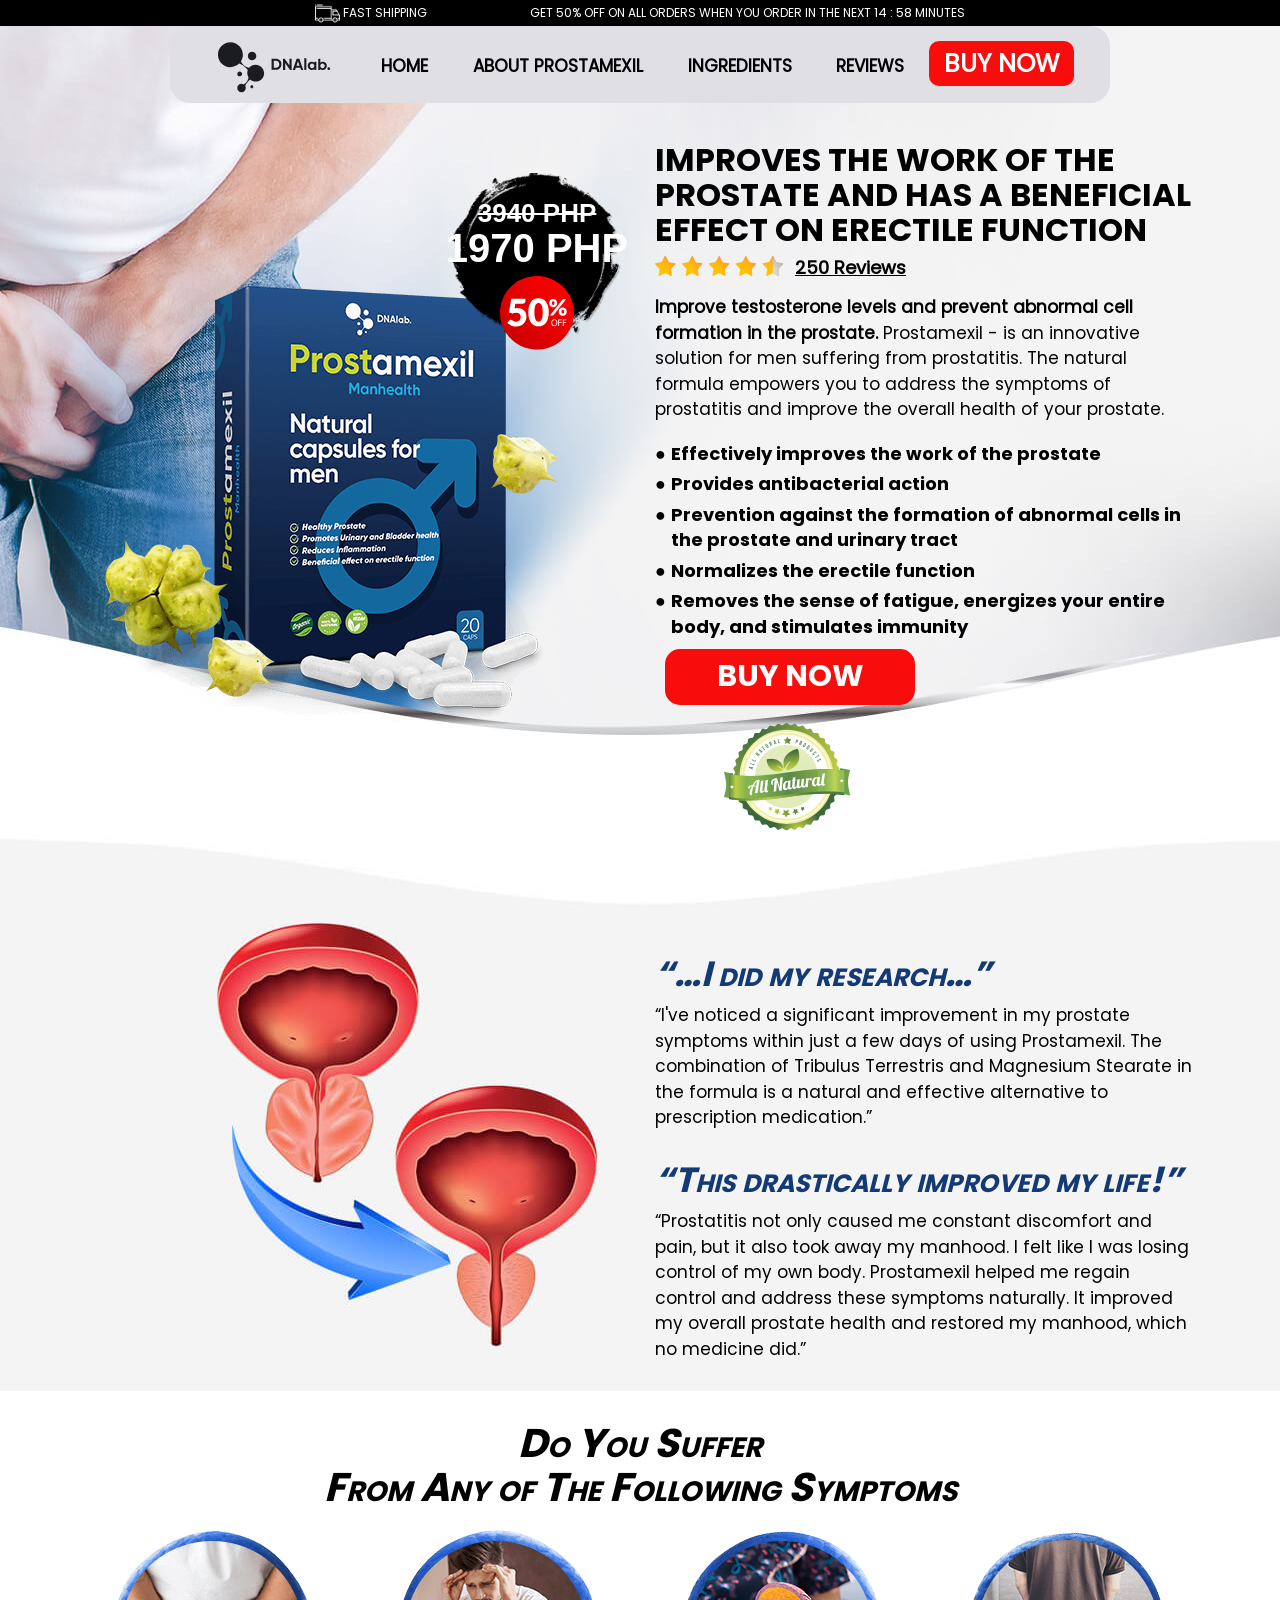
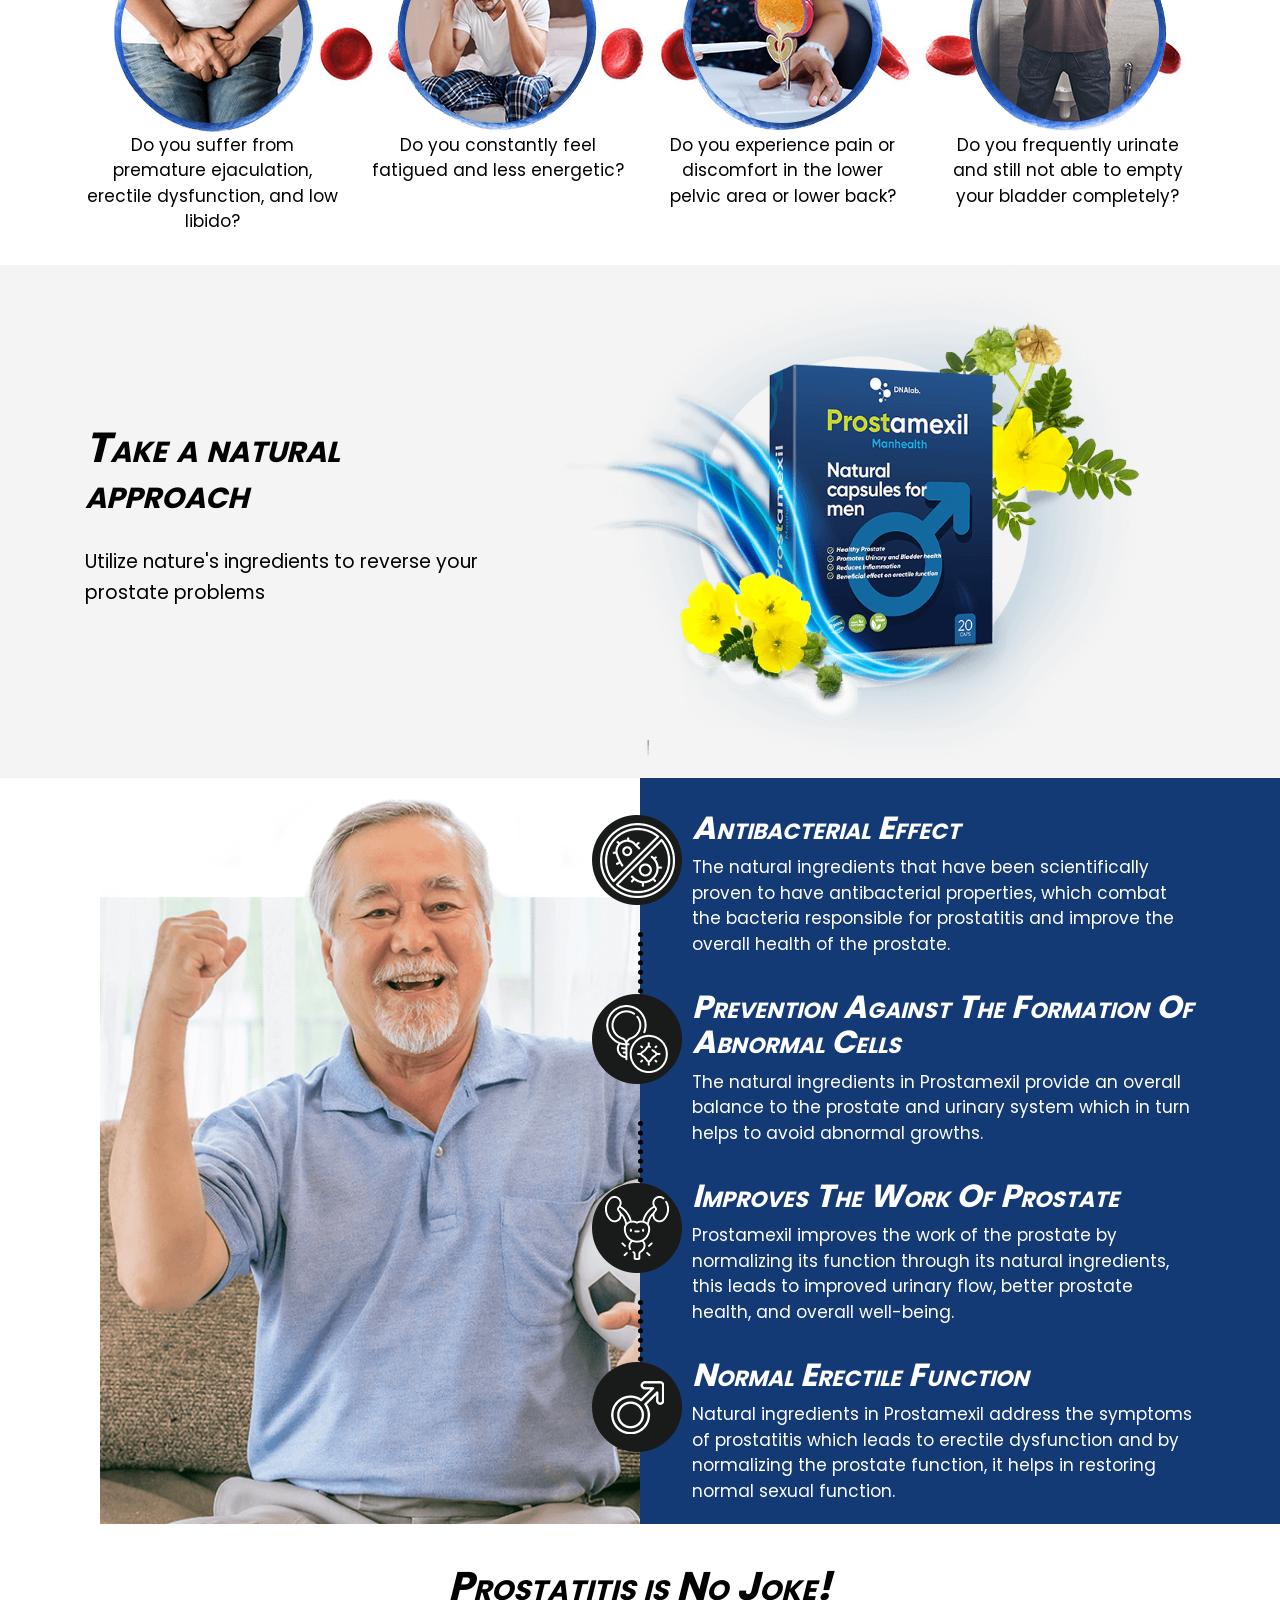
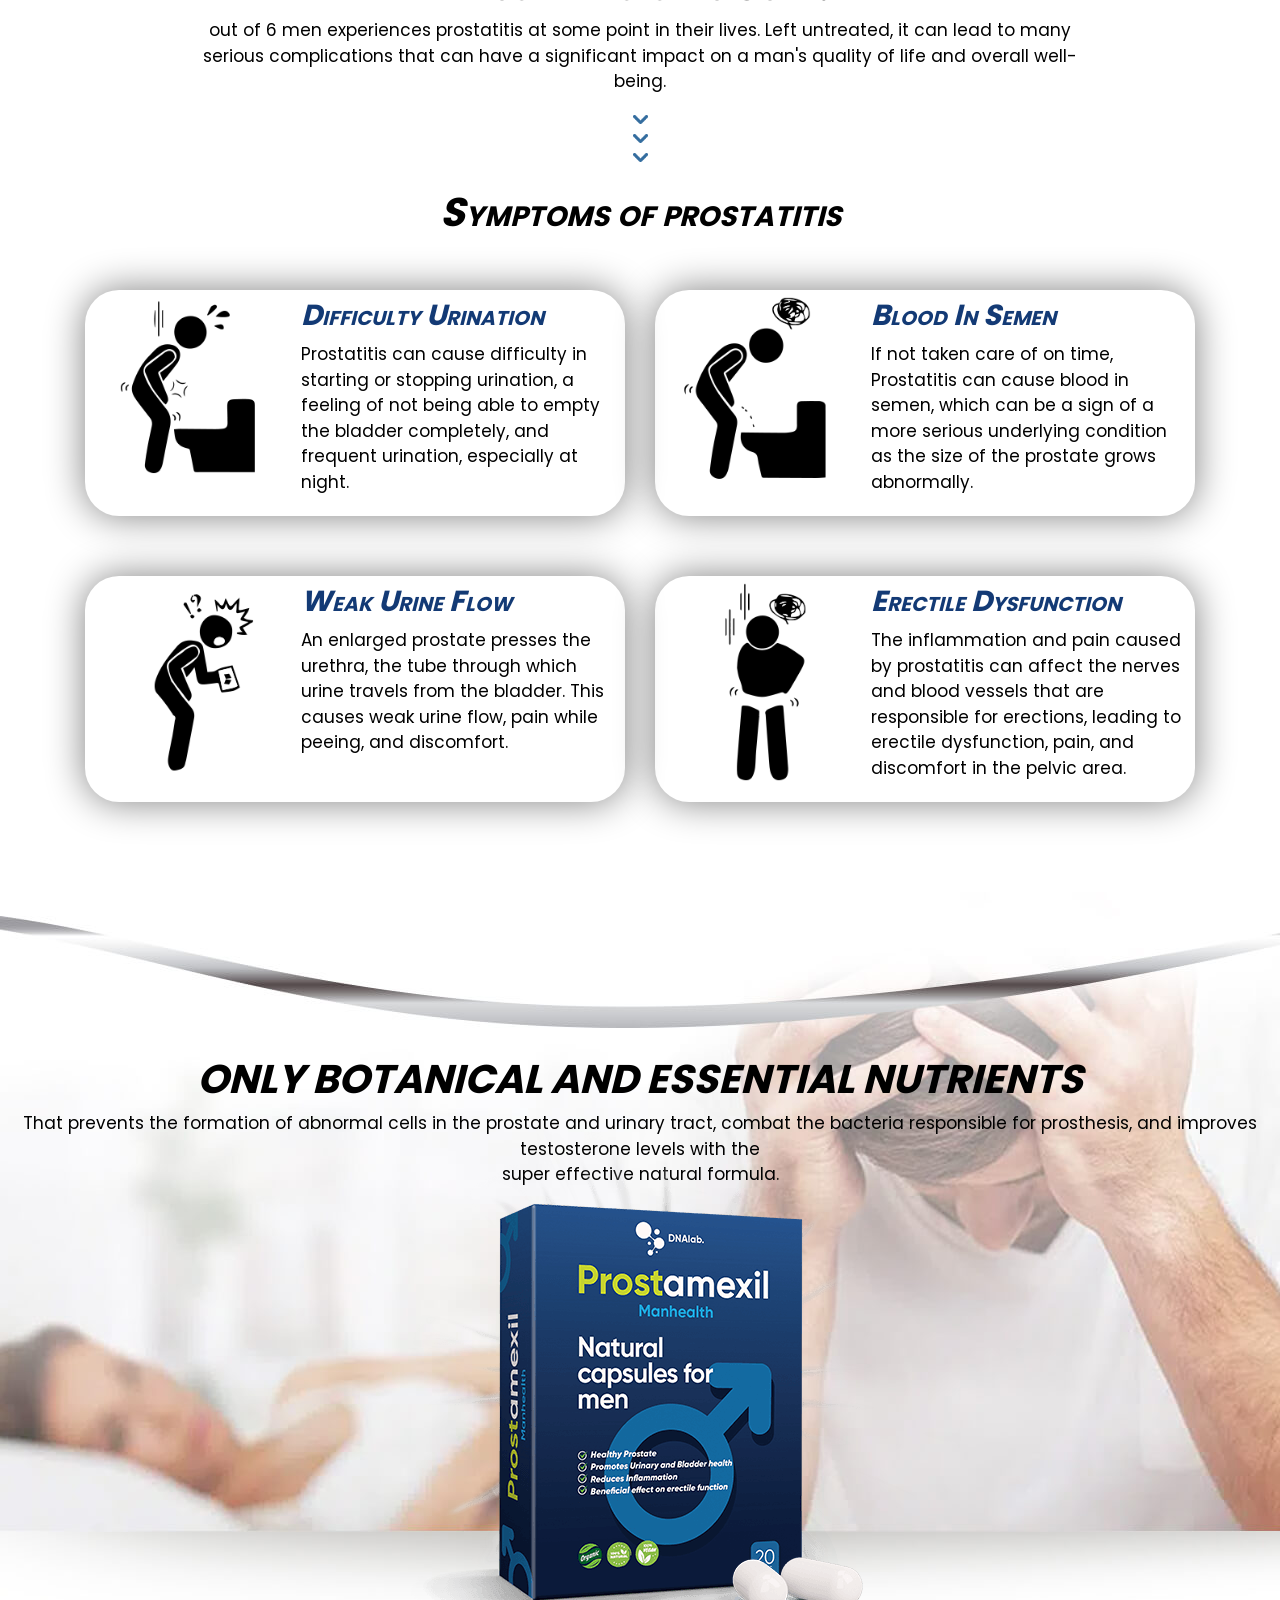
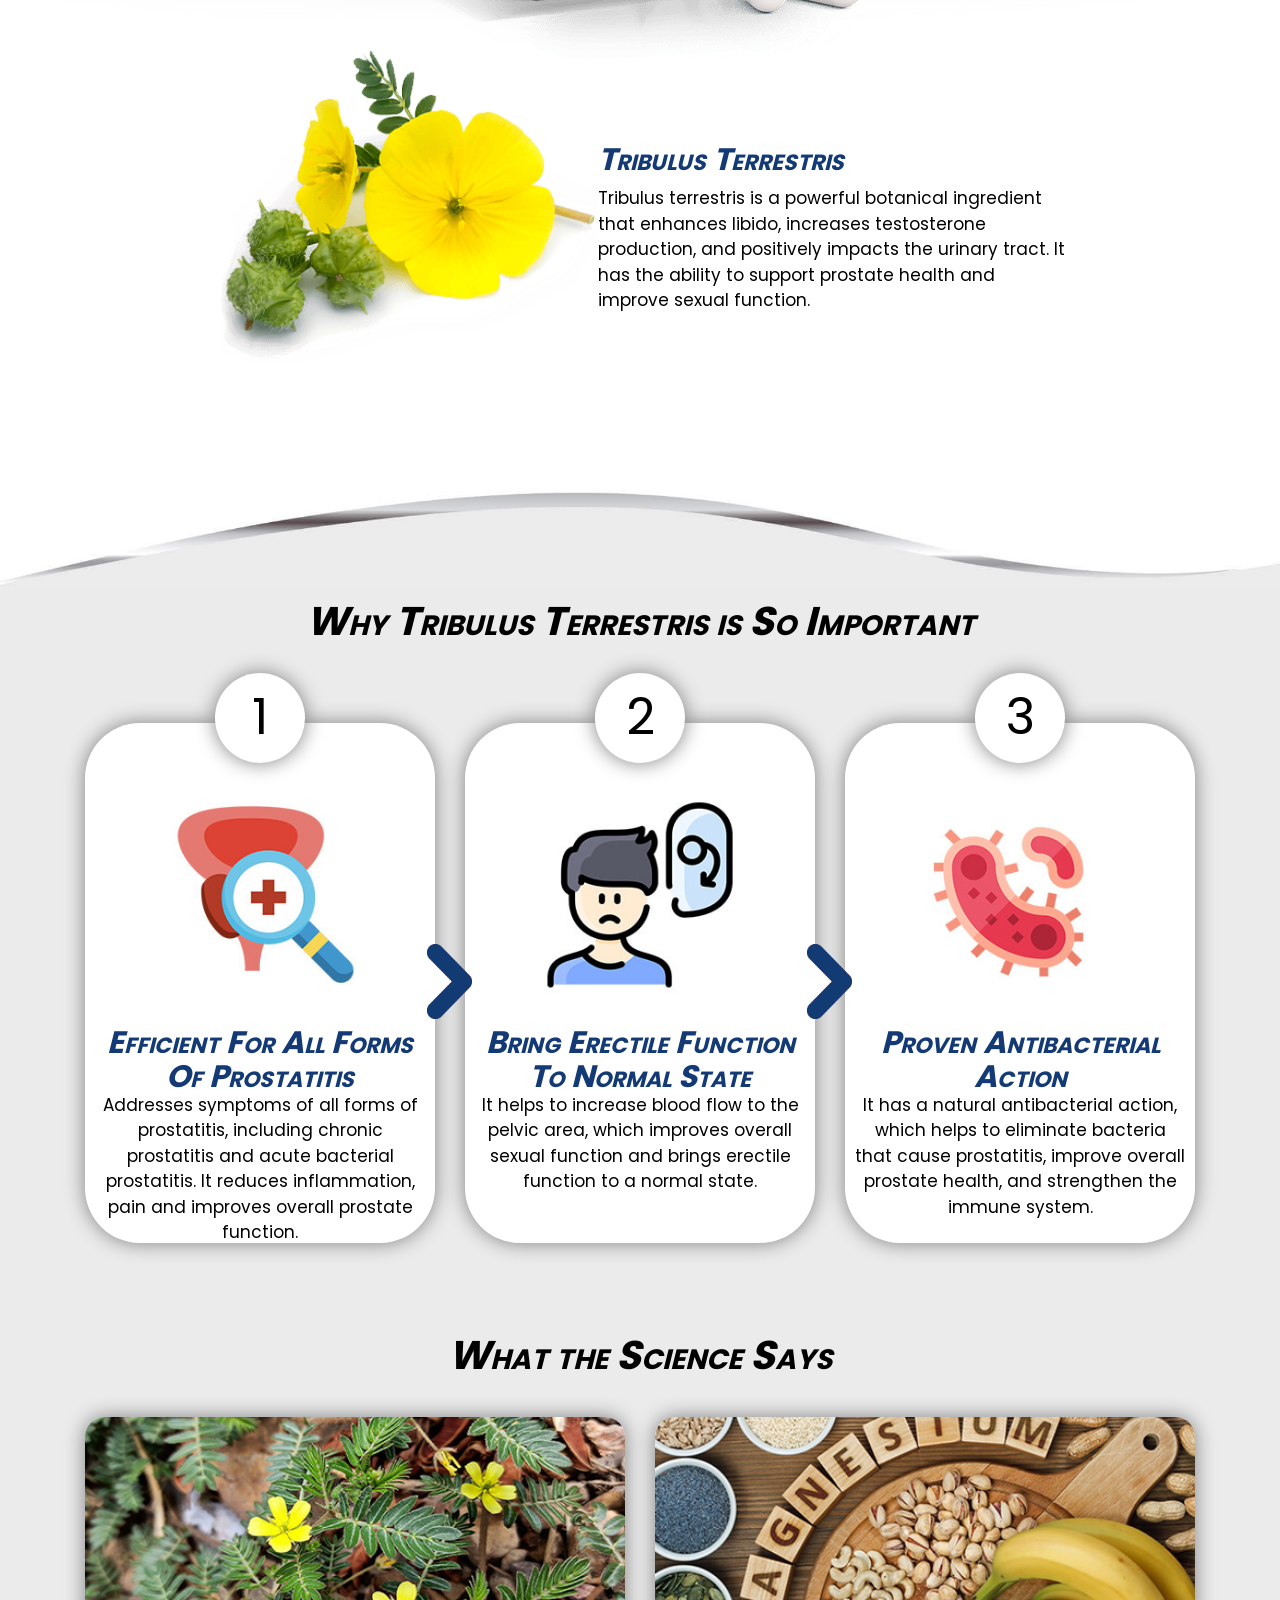
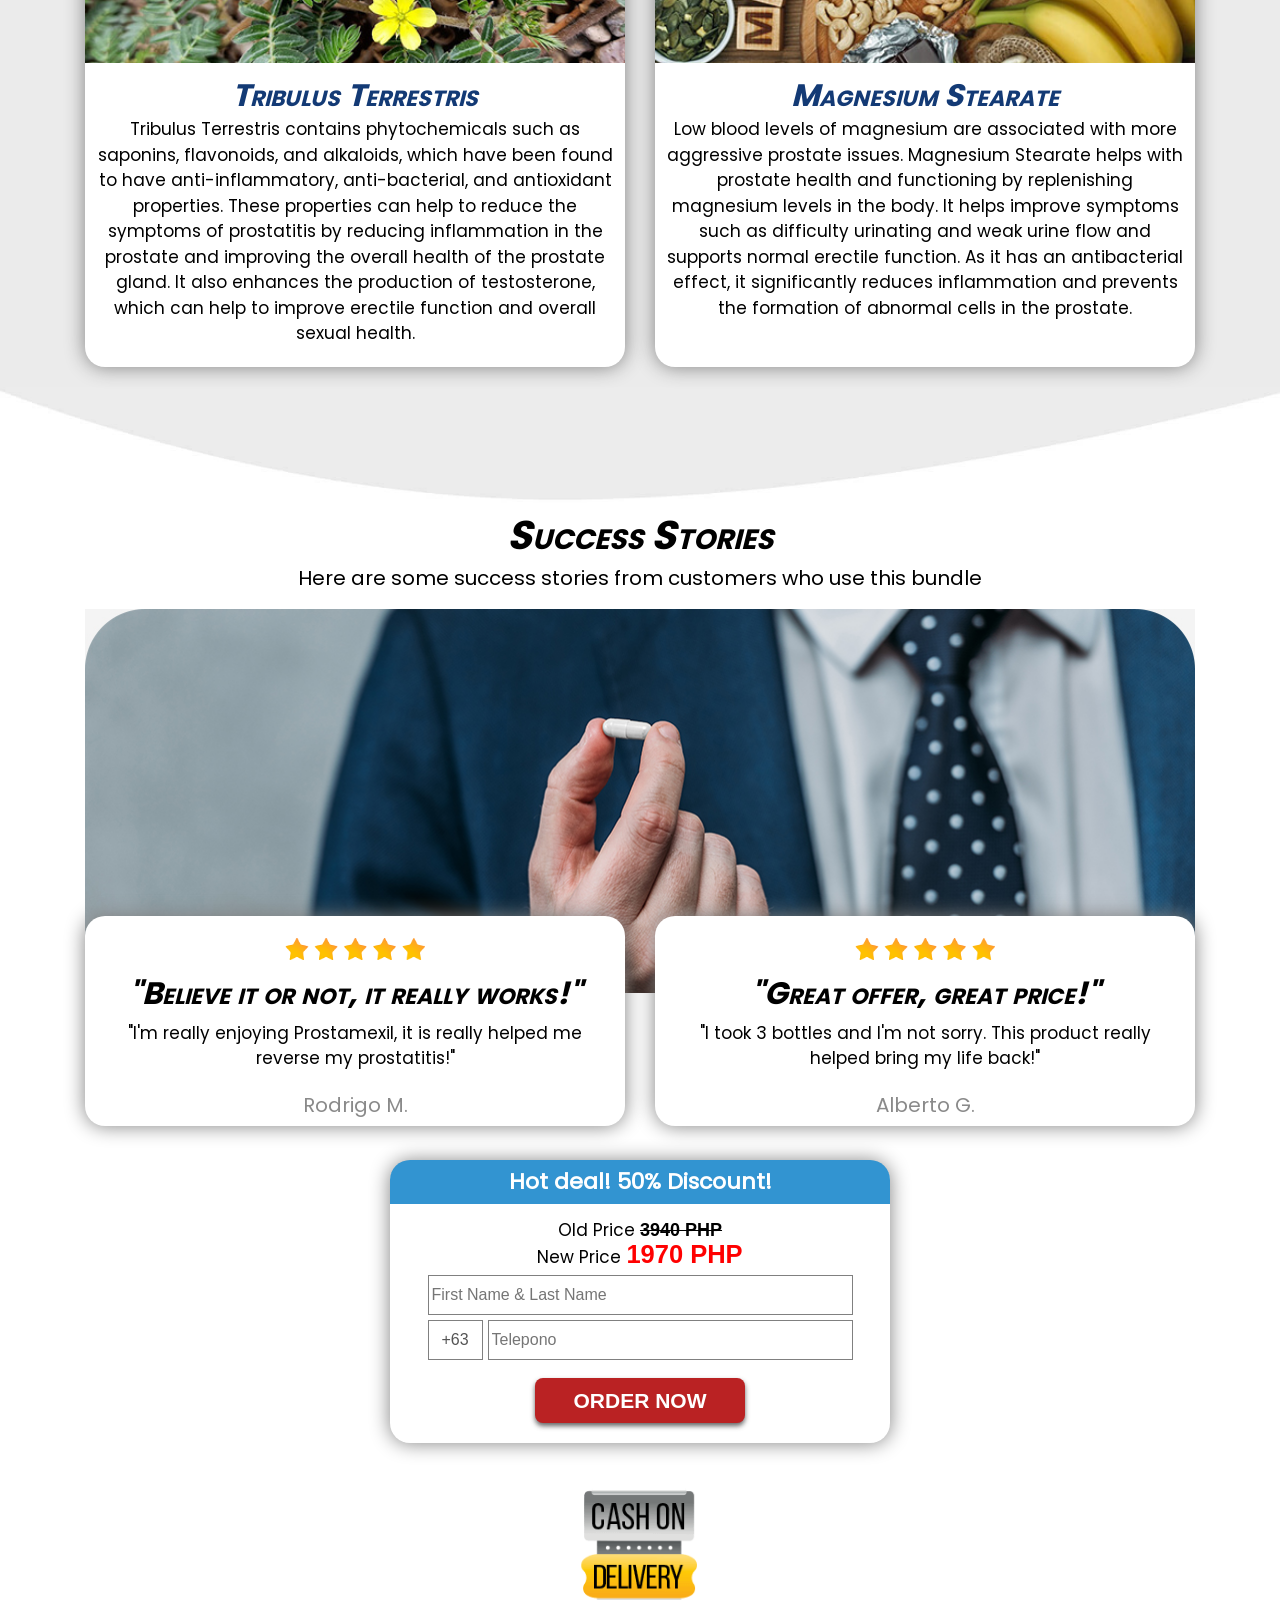
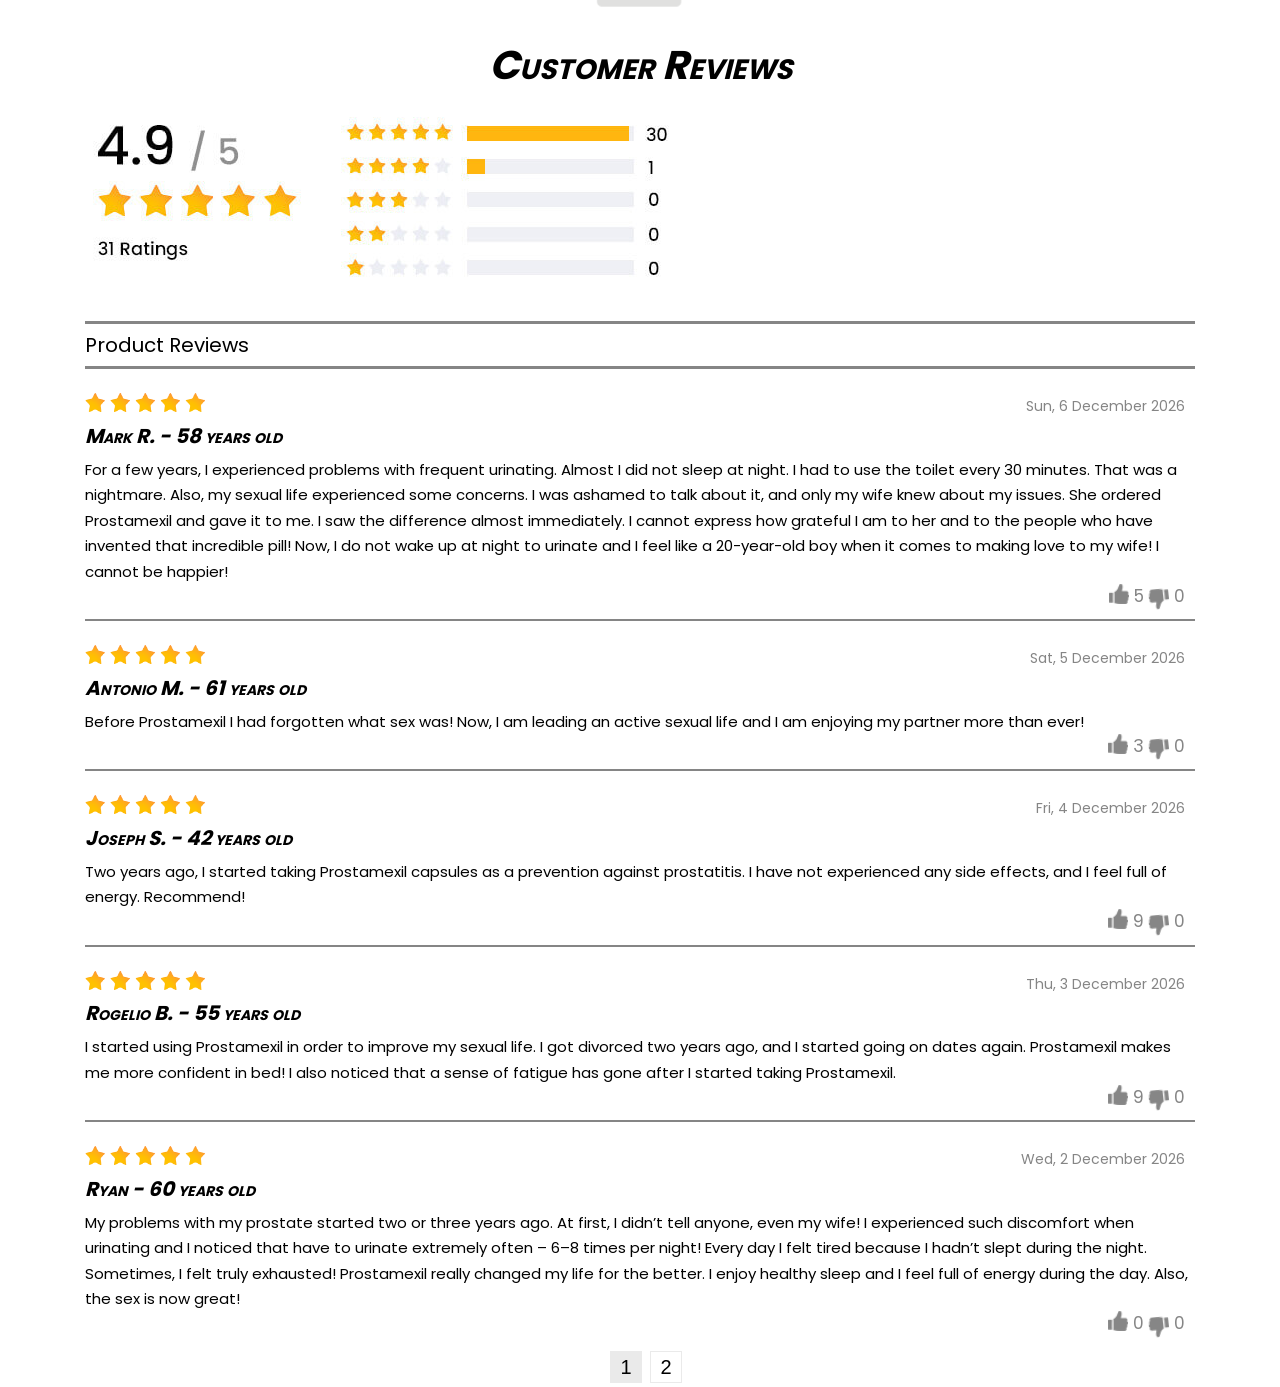
==== index.html @ 1377b262 "Initial commit - Prostamexil landing page" ====
<!DOCTYPE html>
<html lang="en">
	<head>
		<meta charset="UTF-8">
		<meta name="viewport" content="width=device-width, initial-scale=1.0">
		<meta http-equiv="X-UA-Compatible" content="ie=edge">
		<title>Prostamexil</title>
		<link rel="shortcut icon" type="image/x-icon" href="img/favicon.ico">
		<link href="css/bootstrap.css" rel="stylesheet">
		<link rel="stylesheet" href="css/font-awesome.css">
		<link rel="stylesheet" type="text/css" href="css/main.css">
		<script type="text/javascript">function dtime(e){var t=new Array("Sun","Mon","Tue","Wed","Thu","Fri","Sat"),r=new Array("January","February","March","April","May","June","July","August","September","October","November","December"),a=new Date;a.setDate(a.getDate()+e+1),document.write(t[a.getDay()]+", "+a.getDate()+" "+r[a.getMonth()]+" "+a.getFullYear())}</script>
		<link rel="stylesheet" type="text/css" href="css/slick.css">
		<link rel="stylesheet" type="text/css" href="css/style-form.css">
		<link rel="stylesheet" type="text/css" href="css/slick-theme.css">
		<style>.blockRedLine3103 div{color: #fff!important;}.al-cost, .al-cost-promo{white-space: nowrap;}</style>
	<script type="text/javascript" src="script_land.js" defer></script></head>
	<body>
		<section id="home" class="section_nav dnone">
			<div style="background:#000;position:relative;z-index:1">
				<div class="container-fluid container_shipping">
					<p class="p_s_nav"> <span style="margin-right:100px;color:#fff"> <img src="img/truck.png" width="25" alt=""> Fast shipping</span> get 50% off on all orders when you order in the next <span class="countdown_box">
							<span class="order-countdown-minutes" id="minutes3">14</span><span style="color:#fff"> :</span>
							<span class="order-countdown-seconds" id="seconds3">53</span>
						</span> minutes</p>
				</div>
			</div>
			<nav id="nav" class="container-fluid container_shipping nav">
				<a href="#home"> <img src="img/logo.svg" alt=""> </a>
				<a href="#home">home</a>
				<a href="#about">about Prostamexil</a>
				<a href="#ing">ingredients</a>
				<a href="#reviews">reviews</a>
				<a href="#order">buy now</a>
			</nav>
		</section>

		
		<section class="mobile_nav">
			<div class="shipping_s1 slider-active-6">
				<div class="">
					<div class="">
						<p><img src="img/icon1.png" alt="">Fast Shipping</p>
					</div>
				</div>
				<div class="">
					<div class="">
						<p><img src="img/icon3.png" alt="">Cash on Delivery</p>
					</div>
				</div>
			</div>
		</section>
		<nav style="background:#e0dfe4;z-index:25;position:sticky;left:0;top:50px;right:0" class="navbar d-block d-md-none" id="sticky-main-navbar">
			<div class="">
				<div style="display:flex;justify-content:space-between">
					<button style="margin-top:7px" onclick="mobbtn()" class="navbar-toggler sticky-button" data-target="" data-toggle="collapse" aria-controls="main-navbar" aria-expanded="false" aria-label="Toggle navigation">
						<i style="color:#cc5d6d" class="fa fa-bars"></i>
					</button>
					<a href="index.php"><img src="img/logo.svg" width="70" alt=""></a>
					<a class="btn blob" style="background:#f80d0c;color:#fff;font-size:25px;border-radius:10px;text-transform:capitalize;padding:5px 15px" href="#order">buy now</a>
				</div>
				<div class="collapse navbar-collapse" id="main-navbar">
					<ul class="navbar-nav ml-auto sticky-navbar">
						<li style="border-bottom:1px solid #747774;text-align:center;margin-top:20px" class="nav-item"><a onclick="mobbtn1()" style="" class="nav-link mob-nav-size" href="#homeM"><b>Home</b></a></li>
						<li style="border-bottom:1px solid #747774;text-align:center" class="nav-item"><a style="" onclick="mobbtn1()" class="nav-link mob-nav-size" href="#aboutM"><b>About Prostamexil</b></a></li>
						<li style="border-bottom:1px solid #747774;text-align:center" class="nav-item"><a style="" onclick="mobbtn1()" class="nav-link mob-nav-size" href="#ing"><b>Ingredients</b></a></li>
						<li style="border-bottom:1px solid #747774;text-align:center" class="nav-item"><a style="" onclick="mobbtn1()" class="nav-link mob-nav-size" href="#reviews"><b>Reviews</b></a></li>
					</ul>
				</div>
			</div>
		</nav>

		
		<section id="home" class="section__01">
			<div id="homeM" class="container">
				<div class="row">
					<div class="col-lg-6 pos_rel">
						<h2 class="mS1">Improves the work of the prostate and has a beneficial effect on erectile function</h2>
						<img class="prS1" src="img/2_03.png" alt="">
						<a class="btnS1 mS1" href="#order">buy now</a>
						<div class="mS1">
							<div class="boxS1Days">
								<img src="img/1-01.svg" alt="">
							</div>
						</div>
						<div class="boxS1">
							<div class="">
								<img src="img/2_06.png" alt="" width="100%">
								<p class="old al-cost-promo">€</p>
								<p class="new al-cost">€</p>
								<img class="off" src="img/50off-01.svg" alt="">
							</div>
						</div>
					</div>
					<div class="col-lg-6">
						<h2 class="dS1">Improves the work of the prostate and has a beneficial effect on erectile function</h2>
						<h5><img src="img/zvezdichki-01.svg" alt=""> <span>250 Reviews</span> </h5>
						<p class="s1_p"><b>Improve testosterone levels and prevent abnormal cell formation in the prostate.</b> Prostamexil - is an innovative solution for men suffering from prostatitis. The natural formula empowers you to address the symptoms of prostatitis and improve the overall health of your prostate.</p>
						<p class="bold"><span>●</span>Effectively improves the work of the prostate</p>
						<p class="bold"><span>●</span>Provides antibacterial action</p>
						<p class="bold"><span>●</span>Prevention against the formation of abnormal cells in the prostate and urinary tract</p>
						<p class="bold"><span>●</span>Normalizes the erectile function</p>
						<p class="bold"><span>●</span>Removes the sense of fatigue, energizes your entire body, and stimulates immunity</p>
						<a class="btnS1 dS1" href="#order">buy now</a>
						<div class="boxS1Days dS1">
							<img src="img/1-01.svg" alt="">
						</div>
					</div>
				</div>
			</div>
		</section>
		<section class="section__02">
			<div class="container">
				<div class="row">
					<div class="col-md-6">
					</div>
					<div class="col-md-6">
						<div class="box_s1">
							<h2>“…I did my research…”</h2>
							<p>“I've noticed a significant improvement in my prostate symptoms within just a few days of using Prostamexil. The combination of Tribulus Terrestris and Magnesium Stearate in the formula is a natural and effective alternative to prescription medication.” </p>
						</div>
						<div id="aboutM" class="box_s1">
							<h2>“This drastically improved my life!”</h2>
							<p>“Prostatitis not only caused me constant discomfort and pain, but it also took away my manhood. I felt like I was losing control of my own body. Prostamexil helped me regain control and address these symptoms naturally. It improved my overall prostate health and restored my manhood, which no medicine did.” </p>
						</div>
					</div>
				</div>
			</div>
		</section>
		<section id="about" class="section__03">
			<h2 class="title titleS3">Do You Suffer<span>From Any of The Following Symptoms</span> </h2>
			<div class="container">
				<div class="row">
					<div class="col-6 col-lg-3 center">
						<img src="img/2_15.png" alt="">
						<p>Do you suffer from premature ejaculation, erectile dysfunction, and low libido?</p>
					</div>
					<div class="col-6 col-lg-3 center">
						<img src="img/2_17.png" alt="">
						<p>Do you constantly feel fatigued and less energetic?</p>
					</div>
					<div class="col-6 col-lg-3 center">
						<img src="img/2_19.png" alt="">
						<p>Do you experience pain or discomfort in the lower pelvic area or lower back?</p>
					</div>
					<div class="col-6 col-lg-3 center">
						<img src="img/2_21.png" alt="">
						<p>Do you frequently urinate and still not able to empty your bladder completely?</p>
					</div>
				</div>
			</div>
		</section>
		<section class="section__04">
			<div class="container">
				<div class="row">
					<div class="col-lg-5">
						<div class="boxs4">
							<h2>Take a natural <span>approach</span></h2>
							<p>Utilize nature's ingredients to reverse your prostate problems</p>
						</div>
					</div>
					<div class="col-lg-7 pos_rel">
						<img src="img/09.png" alt="">
					</div>
				</div>
			</div>
		</section>
		<section class="section__05">
			<img class="imgS5 mS5" src="img/16.png" alt="">
			<div class="container containerS5">
				<div class="row">
					<div class="col-xl-6">
						<img class="imgS5 dS5" src="img/16.png" alt="">
					</div>
					<div class="col-xl-6">
						<div class="boxS5">
							<img src="img/20.png" alt="">
							<h2>Antibacterial Effect</h2>
							<p>The natural ingredients that have been scientifically proven to have antibacterial properties, which combat the bacteria responsible for prostatitis and improve the overall health of the prostate.</p>
							<hr class="hr_abs" size="10">
						</div>
						<div class="boxS5">
							<img src="img/23.png" alt="">
							<h2>Prevention Against The Formation Of Abnormal Cells</h2>
							<p>The natural ingredients in Prostamexil provide an overall balance to the prostate and urinary system which in turn helps to avoid abnormal growths.</p>
							<hr class="hr_abs" size="10">
						</div>
						<div class="boxS5">
							<img src="img/25.png" alt="">
							<h2>Improves The Work Of Prostate</h2>
							<p>Prostamexil improves the work of the prostate by normalizing its function through its natural ingredients, this leads to improved urinary flow, better prostate health, and overall well-being.</p>
							<hr class="hr_abs" size="10">
						</div>
						<div class="boxS5">
							<img src="img/27.png" alt="">
							<h2>Normal Erectile Function</h2>
							<p>Natural ingredients in Prostamexil address the symptoms of prostatitis which leads to erectile dysfunction and by normalizing the prostate function, it helps in restoring normal sexual function.</p>
						</div>
					</div>
				</div>
			</div>
		</section>
		<section class="section__06">
			<h2 class="title">Prostatitis is No Joke!</h2>
			<p> out of 6 men experiences prostatitis at some point in their lives. Left untreated, it can lead to many serious complications that can have a significant impact on a man's quality of life and overall well-being.</p>
			<div class="blood-sugar-diabetes-chevrons">
				<img src="img/blood-sugar-chevron-down.png" alt="">
				<img src="img/blood-sugar-chevron-down.png" alt="">
				<img src="img/blood-sugar-chevron-down.png" alt="">
			</div>
		</section>
		<section class="section__07">
			<h2 class="title titleS7">Symptoms of prostatitis</h2>
			<div class="container">
				<div class="row">
					<div class="col-xl-6">
						<div class="boxS7">
							<img src="img/31.png" alt="">
							<h2>Difficulty Urination</h2>
							<p>Prostatitis can cause difficulty in starting or stopping urination, a feeling of not being able to empty the bladder completely, and frequent urination, especially at night.</p>
						</div>
						<div class="boxS7">
							<img src="img/38.png" alt="">
							<h2>Weak Urine Flow</h2>
							<p>An enlarged prostate presses the urethra, the tube through which urine travels from the bladder. This causes weak urine flow, pain while peeing, and discomfort.</p>
						</div>
					</div>
					<div class="col-xl-6">
						<div class="boxS7 boxS7M">
							<img src="img/34.png" alt="">
							<h2>Blood In Semen</h2>
							<p>If not taken care of on time, Prostatitis can cause blood in semen, which can be a sign of a more serious underlying condition as the size of the prostate grows abnormally.</p>
						</div>
						<div class="boxS7">
							<img src="img/40.png" alt="">
							<h2>Erectile Dysfunction</h2>
							<p>The inflammation and pain caused by prostatitis can affect the nerves and blood vessels that are responsible for erections, leading to erectile dysfunction, pain, and discomfort in the pelvic area.</p>
						</div>
					</div>
				</div>
			</div>
		</section>
		<section class="section__09">
			<h2 class="title">ONLY BOTANICAL AND ESSENTIAL NUTRIENTS</h2>
			<p>That prevents the formation of abnormal cells in the prostate and urinary tract, combat the bacteria responsible for prosthesis, and improves testosterone levels with the <span>super effective natural formula.</span></p>
			<img src="img/2_28.png" alt="">
		</section>
		<section id="ing" class="section__10">
			<div class="container">
				<div class="boxS101">
					<div>
						<img src="img/50.png" alt="">
					</div>
					<div>
						<h2>Tribulus Terrestris</h2>
						<p>Tribulus terrestris is a powerful botanical ingredient that enhances libido, increases testosterone production, and positively impacts the urinary tract. It has the ability to support prostate health and improve sexual function.</p>
					</div>
				</div>
			</div>
		</section>
		<section class="section__11">
			<img class="s11Bg" src="img/72.jpg" alt="">
			<h2 class="title">Why Tribulus Terrestris is So Important</h2>
			<div class="container">
				<div class="row">
					<div class="col-md-4 center">
						<img class="angleS11 dS11" src="img/67.png" alt="">
						<div class="boxS11">
							<h4>1</h4>
							<img class="picS11" src="img/2_32.jpg" alt="">
							<h5>Efficient For All Forms Of Prostatitis</h5>
							<p>Addresses symptoms of all forms of prostatitis, including chronic prostatitis and acute bacterial prostatitis. It reduces inflammation, pain and improves overall prostate function.</p>
							<img class="angleS11 mS11" src="img/67.png" alt="">
						</div>
					</div>
					<div class="col-md-4 center">
						<img class="angleS11 dS11" src="img/67.png" alt="">
						<div class="boxS11">
							<h4>2</h4>
							<img class="picS11" src="img/2_34.jpg" alt="">
							<h5>Bring Erectile Function To Normal State</h5>
							<p>It helps to increase blood flow to the pelvic area, which improves overall sexual function and brings erectile function to a normal state.</p>
							<img class="angleS11 mS11" src="img/67.png" alt="">
						</div>
					</div>
					<div class="col-md-4 center">
						<div class="boxS11">
							<h4>3</h4>
							<img class="picS11" src="img/2_36.jpg" alt="">
							<h5>Proven Antibacterial Action</h5>
							<p>It has a natural antibacterial action, which helps to eliminate bacteria that cause prostatitis, improve overall prostate health, and strengthen the immune system.</p>
						</div>
					</div>
				</div>
			</div>
		</section>
		<section class="section__12">
			<h2 class="title">What the Science Says</h2>
			<div class="container">
				<div class="row">
					<div class="col-md-6 center">
						<div class="boxS12">
							<img src="img/2_44.jpg" alt="">
							<h5>Tribulus Terrestris</h5>
							<p>Tribulus Terrestris contains phytochemicals such as saponins, flavonoids, and alkaloids, which have been found to have anti-inflammatory, anti-bacterial, and antioxidant properties. These properties can help to reduce the symptoms of prostatitis by reducing inflammation in the prostate and improving the overall health of the prostate gland. It also enhances the production of testosterone, which can help to improve erectile function and overall sexual health.</p>
						</div>
					</div>
					<div class="col-md-6 center">
						<div class="boxS12">
							<img src="img/2_42.jpg" alt="">
							<h5>Magnesium Stearate</h5>
							<p>Low blood levels of magnesium are associated with more aggressive prostate issues. Magnesium Stearate helps with prostate health and functioning by replenishing magnesium levels in the body. It helps improve symptoms such as difficulty urinating and weak urine flow and supports normal erectile function. As it has an antibacterial effect, it significantly reduces inflammation and prevents the formation of abnormal cells in the prostate.</p>
						</div>
					</div>
				</div>
			</div>
			<img class="s12Bg" src="img/74.jpg" alt="">
		</section>
		<section id="reviews" class="section__13">
			<h2 class="title">Success Stories</h2>
			<h5>Here are some success stories from customers who use this bundle</h5>
			<div class="container">
				<div class="imgS13">
					<img src="img/77.jpg" alt="">
				</div>
				<div class="row">
					<div class="col-lg-6">
						<div class="boxS13">
							<img src="img/88.png" alt="">
							<h2>"Believe it or not, it really works!"</h2>
							<p>"I'm really enjoying Prostamexil, it is really helped me reverse my prostatitis!"</p>
							<h5>Rodrigo M.</h5>
						</div>
					</div>
					<div id="order" class="col-lg-6">
						<div class="boxS13">
							<img src="img/88.png" alt="">
							<h2>"Great offer, great price!"</h2>
							<p>"I took 3 bottles and I'm not sorry. This product really helped bring my life back!"</p>
							<h5 id="">Alberto G.</h5>
						</div>
					</div>
				</div>
			</div>
		</section>
		<section class="form_center try-btn">
			<div class="container-fluid">
				<dir class="row">
					<div class="col-12">
						<div class="box section_11 box center">
							<div class="formBox">
								<h4 class="red bg_hot">Hot deal! 50% Discount!</h4>
								<div class="prices">
									<p> Old Price <span class="red al-cost-promo">€</span></p>
									<p> New Price <span class="green al-cost">€</span></p>
								</div>
								<form name="form-index" id="form-index2" class="orderform al-form" action="/land/order" method="POST">
									<select class="al-country" name="country" style="display:none"></select>
									<div class="input-wrapper">
										<input type="text" name="name" placeholder="First Name &amp; Last Name" required="true">
									</div>
									<div class="phone-code">
										<input type="text" name="areacode" value="+63" disabled="disabled">
										<div class="input-wrapper">
											<input type="tel" name="phone" id="phone" placeholder="Telepono" required>
											<label for="phone"></label>
										</div>
									</div>
									<button type="submit">order now</button>
								</form>
							</div>
						</div>
					</div>
				</dir>
			</div>
		</section>
		<div class="shipping">
			<img src="img/872.png" alt="">
		</div>
		<section id="top" class="section__reviews">
			<h2 class="title">Customer Reviews</h2>
			<div class="container">
				<img class="rangD" src="img/rank_03.jpg" alt="">
				<img class="rangM" src="img/mob_02.jpg" alt="">
				<h5 class="titleReviews">Product Reviews</h5>
				<div class="slider-active-5 slider">
					<div>
						<div>
							<div class="boxReviews">
								<p class="dateReview">
									<script>dtime(-1)</script>
								</p>
								<p class="starsReview"><img src="img/88.png" alt=""></p>
								<h4>Mark R. - 58 years old</h4>
								<p class="boxReviewsPadding">For a few years, I experienced problems with frequent urinating. Almost I did not sleep at night. I had to use the toilet every 30 minutes. That was a nightmare. Also, my sexual life experienced some concerns. I was ashamed to talk about it, and only my wife knew about my issues. She ordered Prostamexil and gave it to me. I saw the difference almost immediately. I cannot express how grateful I am to her and to the people who have invented that incredible pill! Now, I do not wake up at night to urinate and I feel like a 20-year-old boy when it comes to making love to my wife! I cannot be happier!</p>
								<div class="boxVote">
									<p><img src="img/93.png" alt=""><span> 5</span><img style="transform:rotate(174deg);margin-top:11px" src="img/93.png" alt=""><span> 0</span></p>
								</div>
							</div>
							<div class="boxReviews">
								<p class="dateReview">
									<script>dtime(-2)</script>
								</p>
								<p class="starsReview"><img src="img/88.png" alt=""></p>
								<h4>Antonio M. - 61 years old</h4>
								<p class="boxReviewsPadding">Before Prostamexil I had forgotten what sex was! Now, I am leading an active sexual life and I am enjoying my partner more than ever!</p>
								<div class="boxVote">
									<p><img src="img/93.png" alt=""><span> 3</span><img style="transform:rotate(174deg);margin-top:11px" src="img/93.png" alt=""><span> 0</span></p>
								</div>
							</div>
							<div class="boxReviews">
								<p class="dateReview">
									<script>dtime(-3)</script>
								</p>
								<p class="starsReview"><img src="img/88.png" alt=""></p>
								<h4>Joseph S. - 42 years old</h4>
								<p class="boxReviewsPadding">Two years ago, I started taking Prostamexil capsules as a prevention against prostatitis. I have not experienced any side effects, and I feel full of energy. Recommend!</p>
								<div class="boxVote">
									<p><img src="img/93.png" alt=""><span> 9</span><img style="transform:rotate(174deg);margin-top:11px" src="img/93.png" alt=""><span> 0</span></p>
								</div>
							</div>
							<div class="boxReviews">
								<p class="dateReview">
									<script>dtime(-4)</script>
								</p>
								<p class="starsReview"><img src="img/88.png" alt=""></p>
								<h4>Rogelio B. - 55 years old</h4>
								<p class="boxReviewsPadding">I started using Prostamexil in order to improve my sexual life. I got divorced two years ago, and I started going on dates again. Prostamexil makes me more confident in bed! I also noticed that a sense of fatigue has gone after I started taking Prostamexil.</p>
								<div class="boxVote">
									<p><img src="img/93.png" alt=""><span> 9</span><img style="transform:rotate(174deg);margin-top:11px" src="img/93.png" alt=""><span> 0</span></p>
								</div>
							</div>
							<div class="boxReviews">
								<p class="dateReview">
									<script>dtime(-5)</script>
								</p>
								<p class="starsReview"><img src="img/88.png" alt=""></p>
								<h4>Ryan - 60 years old</h4>
								<p class="boxReviewsPadding">My problems with my prostate started two or three years ago. At first, I didn’t tell anyone, even my wife! I experienced such discomfort when urinating and I noticed that have to urinate extremely often – 6–8 times per night! Every day I felt tired because I hadn’t slept during the night. Sometimes, I felt truly exhausted! Prostamexil really changed my life for the better. I enjoy healthy sleep and I feel full of energy during the day. Also, the sex is now great!</p>
								<div class="boxVote">
									<p><img src="img/93.png" alt=""><span> 0</span><img style="transform:rotate(174deg);margin-top:11px" src="img/93.png" alt=""><span> 0</span></p>
								</div>
							</div>
						</div>
					</div>
					<div>
						<div>
							<div class="boxReviews">
								<p class="dateReview">
									<script>dtime(-4)</script>
								</p>
								<p class="starsReview"><img src="img/88.png" alt=""></p>
								<h4>Fernando V. - 48 years old</h4>
								<p class="boxReviewsPadding">I have to admit, I was a bit skeptical about Prostamexil capsules because I used to take another pill, which did not help me solve my issue with prostatitis. I read that Prostamexil has only natural ingredients and that is why I thought it won’t work at all. However, my life totally changed after I started taking it. I feel like a healthy man, full of emotional and sexual energy. That gives me the confidence I had lost in the last few years after I was diagnosed with prostatitis. Recommend that product! Use it confidently!</p>
								<div class="boxVote">
									<p><img src="img/93.png" alt=""><span> 7</span><img style="transform:rotate(174deg);margin-top:11px" src="img/93.png" alt=""><span> 0</span></p>
								</div>
							</div>
							<div class="boxReviews">
								<p class="dateReview">
									<script>dtime(-6)</script>
								</p>
								<p class="starsReview"><img src="img/88.png" alt=""></p>
								<h4>Christopher G. - 57 years old</h4>
								<p class="boxReviewsPadding">My erectile problems started two years ago. I felt so disappointed with myself, so embarrassed, that I started arguing with my wife every time we were going to bed. I didn’t want to have sex with her, just because I couldn’t have sex with her. Or with anyone else. I was a complete fool not to share with her my issue. She thought I am cheating on her. We almost got divorced before I started taking Prostamexil. It literally saved my marriage</p>
								<div class="boxVote">
									<p><img src="img/93.png" alt=""><span> 9</span><img style="transform:rotate(174deg);margin-top:11px" src="img/93.png" alt=""><span> 0</span></p>
								</div>
							</div>
						</div>
					</div>

					
				</div>
			</div>
		</section>
		<script src="https://code.jquery.com/jquery-2.2.0.min.js" type="text/javascript"></script>
		<script type="text/javascript" defer="">function mobbtn(){$("#main-navbar").slideToggle(700)}</script>
		<script type="text/javascript" defer="">function mobbtn1(){$("#main-navbar").slideUp(700)}</script>
		<script type="text/javascript" defer="">function data_product(t){$("#quantity").val(t)}</script>
		<script defer="">$(document).ready(function(){$(".product-single").click(function(){$(".product-single").removeClass("selectedBox"),$(this).addClass("selectedBox")}),$(".toBoxes").click(function(){$("html, body").animate({scrollTop:$(".anchor").offset().top},600)})})</script>
		<script type="text/javascript" defer="">function startTimer(t){var e,n,r=t;setInterval(function(){e=parseInt(r/60,10),n=parseInt(r%60,10),e=e<10?"0"+e:e,n=n<10?"0"+n:n,document.querySelector("#minutes3").textContent=e,document.querySelector("#seconds3").textContent=n,--r<0&&(r=t)},1e3)}var mins=900;startTimer(mins)</script>
		<script type="text/javascript" defer="">$(window).scroll(function(){100<$(document).scrollTop()?$("#nav").addClass("nav_scrol"):$("#nav").removeClass("nav_scrol")}),$(window).scroll(function(){200<$(document).scrollTop()?$("#mbtn").addClass("mobileButtonShow"):$("#mbtn").removeClass("mobileButtonShow")})</script>
		<script type="text/javascript" src="js/slick.js"></script>
		<script type="text/javascript" defer="">$(document).on("ready",function(){$(".slider-active-5").slick({autoplay:!1,autoplaySpeed:1e3,speed:700,arrows:!1,dots:!0,infinite:!0,fade:!0,loop:!0}),$(".slider-active-6").slick({autoplay:!0,autoplaySpeed:3e3,speed:700,arrows:!1,dots:!1,infinite:!0,fade:!0,loop:!0})})</script>
		<script defer="">document.querySelectorAll(".section__reviews").forEach(e=>{e.addEventListener("click",e=>{e.preventDefault(),document.querySelector("#top").scrollIntoView({behavior:"smooth",block:"start"})})})</script>
		<script defer="">$(function(){$('a[href^="#"]').on("click",function(t){t.preventDefault();t=$(this).attr("href"),t=$(t).offset().top;$("html, body").animate({scrollTop:t},100)})})</script>
		<script type="text/javascript">$("#btn_scroll_buy").hide(),$(window).scroll(function(){1e3<$(document).scrollTop()?($("#btn_scroll_buy").show(),$("#btn_scroll_buy").addClass("btn_scroll_buy")):$("#btn_scroll_buy").removeClass("btn_scroll_buy")}),$.fn.isInViewport=function(){var o=$(this).offset().top,n=o+$(this).outerHeight(),t=$(window).scrollTop(),l=t+$(window).height();return t<n&&o<l},$(window).on("resize scroll",function(){$(".try-btn").each(function(){$(this).isInViewport()&&$("#btn_scroll_buy").hide()})})</script>
		<script src="/tl-validator.js?country=ph&lang=en&label=false"></script>
	</body>
</html>
---- css/main.css ----
@font-face {
    font-family: 'poppins-bold';
    src: url("../fonts/poppins-bold.eot");
    src: url("../fonts/poppins-bold.eot?#iefix") format("embedded-opentype"), url("../fonts/poppins-bold.woff2") format('woff2'), url("../fonts/poppins-bold.woff") format('woff'), url("../fonts/poppins-bold.svg#Poppins") format('svg')
}

@font-face {
    font-family: 'poppins-regular';
    src: url("../fonts/poppins-regular.eot");
    src: url("../fonts/poppins-regular.eot?#iefix") format("embedded-opentype"), url("../fonts/poppins-regular.woff2") format('woff2'), url("../fonts/poppins-regular.woff") format('woff'), url("../fonts/poppins-regular.svg#Poppins") format('svg')
}
* {
    margin: 0;
    padding: 0;
    -webkit-box-sizing: border-box;
    box-sizing: border-box;
    outline: 0;
}
html, body, div, span, h1, h2, h3, h4, h5, p, img, b, ul, li, a {
    margin: 0;
    padding: 0;
    border: 0;
    outline: 0;
    font-family: poppins-regular;
    color: #000;
}

body,html{
  scroll-behavior: smooth;
}
.center{
    text-align: center;
}
.left{
    text-align: left;
}
.right{
    text-align: right;
}
.justify{
    text-align: justify;
}
.pos_rel{
    position: relative;
}
.section_nav{}
.container_shipping{
  max-width: 940px;
  margin: 0 auto;
}
.p_s_nav{
  color: #fff;
  text-align: right;
  text-transform: uppercase;
  font-size: 11px;
}
.nav{
  text-align: center;
  display: block;
  padding-top: 5px;
  padding-bottom: 0px;
    z-index: 999;
  background: #e0dfe4;
  border-radius: 20px;
}
.nav a{
  text-decoration: none;
  color: #000;
  padding:20px;
  text-transform: uppercase;
  font-size: 17px;
  font-weight: 600;
}
.nav a img{
  width: 125px;
  margin-bottom: 3px;
}
.nav a:last-child{
  background: #f80d0c;
  color: #fff;
  font-size: 25px;
  border-radius: 10px;
  padding: 5px 15px;
}
.nav_scrol{
  position: fixed;
  left: 0;
  top: 0;
  right: 0;
}
.p_s_nav {
    color: #fff;
    text-align: center;
    text-transform: uppercase;
    font-size: 12px;
}
.countdown_box {
    width: auto;
    margin: 5px 0;
    text-align: center;
}
.section__01{
  background-image: url("../img/01.jpg");
  background-repeat: no-repeat;
  background-position-x:center;
  margin-top: -77px;
  position: relative;
  z-index: 0;
}
.section__01 h2{
  font-size: 32px;
  font-weight: bold;
  text-transform: uppercase;
  font-family: poppins-bold;
  margin-top: 106px;
}
.section__01 h2 span{
  display: inline-block;
  font-family: poppins-bold;
}
#homeM .bold {
    margin-left: 16px;
}
#homeM .bold span{
    margin-left: -16px;
}
.section__01 h5{
  font-weight: 600;
  font-size: 18px;
}
.section__01 h5 span{
  text-decoration: underline;
}
.section__01 h5 img{
  max-width:128px;
  width: 50%;
  margin-top: -5px;
  margin-right: 7px;
}
.section__01 p{
  font-size: 18px;
  margin: 5px 0;
}
.section__01 p span{
  margin-right: 5px;
}
.bold{
  font-family: poppins-bold;
}
.s1_p{
  font-size: 17px !important;
  margin: 18px 0 !important;
}
.prS1{
  margin-top: 259px;
  padding-bottom: 18px;
}

.section__01 .boxS1{
  width: 180px;
  height: 180px;
  position: absolute;
  top: 147px;
  right: 13px;
}
.section__01 .boxS1 div{
  position: relative;
}
.old,.new,.off{
  position: absolute !important;
  z-index: 2 !important;
  font-family: "Open Sans", sans-serif !important;
  left: 50%;
  -webkit-transform: translateX(-50%);
          transform: translateX(-50%);
  font-weight: bold;
}
.old{
  top: 23px;
  font-size: 26px !important;
  text-decoration: line-through;
  color: #fff;
}
.new{
  top: 58px;
  font-size: 40px !important;
  color: #fff;
}
.off{
  bottom: -10px;
  width: 77px !important;
}
.boxS1 img{
  width: 100%;
}
.btnS1,.btnS1:hover,.btnS1:focus{
  text-decoration: none;
  display: inline-block;
  max-width: 250px;
  width: 90%;
  color: #fff;
  background: #f80d0c;
  padding: 15px 30px;
  text-align: center;
  text-transform: uppercase;
  font-size: 30px;
  border-radius: 15px;
  font-family: poppins-bold;
  margin: 5px 0 0 10px;
}
.boxS1Days{
  display: -webkit-box;
  display: -ms-flexbox;
  display: flex;
  -ms-flex-pack:distribute;
      justify-content:space-around;
  gap: 12px;
  max-width: 262px;
  width: 100%;
}
.boxS1Days img{
  width: 50%;
  margin-top: 15px;
}
.mS1{
  display: none;
}
.section__02{
  background-image: url("../img/02.jpg");
  background-repeat: no-repeat;
  background-position-x:center;
  position: relative;
  height: 600px;
}
.section__02 .box_s1:first-child{
  margin-top: 110px;
}
.box_s1{
  margin-top: 20px;
}
.box_s1 h2{
  color: #133a75;
  font-family: poppins-bold;
  font-size: 35px;
  font-style: italic;
  font-variant: small-caps;
}
.section__03{
  background-image: url("../img/05.jpg");
  background-repeat: no-repeat;
  background-position-x:center;
  background-position-y: 59%;
}
.title{
  font-family: poppins-bold;
  text-align: center;
  font-style: italic;
  font-variant: small-caps;
  font-size: 40px;
}
.title span{
  display: block;
  font-family: poppins-bold
}
.titleS3{
    margin: -24px 0 10px 0;
}
.section__04{
  position: relative;
  background: #F4F4F4;
  margin-top: 30px;
}
.boxs4{
  margin-top: 150px;
}
.boxs4 h2,.boxs4 h2 span{
  font-family: poppins-bold;
}
.boxs4 h2 span,.boxs4 p span{
  display: block;
}
.section__04 img{
  width: 600px;
}
.boxs4 h2{
  font-size: 42px;
  margin-bottom: 20px;
  font-style: italic;
  font-variant: small-caps;
}
.boxs4 p{
  font-size: 19px;
  line-height: 1.6;
}
.section__05{
  background: -webkit-gradient(linear,left top, right top,from(#fff),color-stop(50%, #fff),color-stop(50%, #133a75), to(#133a75));
  background: linear-gradient(to right,#fff 0%,#fff 50%,#133a75 50%, #133a75 100%);;
}
.boxS5{
  position: relative;
  margin-left: -63px;
  margin-top: 22px;
  margin-bottom: 20px;
}
.boxS5 img{
  position: absolute;
  top: 15px;
  left: 0;
  left: 0;
  z-index: 1;
}
.boxS5 h2,.boxS5 p{
  display: block;
  padding-left: 100px;
  color: #fff;
}
.boxS5 h2{
  font-family: poppins-bold;
  font-style: italic;
  font-variant: small-caps;
}
.hr_abs {
    position: absolute;
    bottom: -29px;
    left: 13px;
    color: #4b409e;
    border-top: 5px dotted #000;
    width: 71px;
    -webkit-transform: rotate(90deg);
            transform: rotate(90deg);
    z-index: 0;
}
.imgS5{
  margin-left: 15px;
  width: 100%;
  height: 100%;
}
.mS5{
  display: none !important;
}
.section__06{
  margin-top: 30px;
}
.section__06 p{
  text-align: center;
  max-width: 70%;
  margin: auto;
}
.section__06 p span{
  display: block;
}
.blood-sugar-diabetes-chevrons {
    display: -webkit-box;
    display: -ms-flexbox;
    display: flex;
    -webkit-box-orient: vertical;
    -webkit-box-direction: normal;
        -ms-flex-direction: column;
            flex-direction: column;
    -webkit-box-pack: center;
        -ms-flex-pack: center;
            justify-content: center;
    -webkit-box-align: center;
        -ms-flex-align: center;
            align-items: center;
    padding: 10px;
    margin-top: 0px;
    overflow: hidden;
}
.blood-sugar-diabetes-chevrons img {
    width: 15px;
    height: auto;
    -webkit-animation: fade-chevron 1.5s ease-in-out infinite;
            animation: fade-chevron 1.5s ease-in-out infinite;
    position: relative;
    margin-top: 10px;
}
.blood-sugar-diabetes-chevrons img:nth-of-type(2) {
    -webkit-animation-delay: .15s;
            animation-delay: .15s;
}
@-webkit-keyframes fade-chevron {
    0% {
    opacity: 1;
}
25% {
    opacity: 0;
}
50% {
    opacity: 1;
}
75% {
    opacity: 0;
}
to {
    opacity: 1;
}
}
@keyframes fade-chevron {
    0% {
    opacity: 1;
}
25% {
    opacity: 0;
}
50% {
    opacity: 1;
}
75% {
    opacity: 0;
}
to {
    opacity: 1;
}
}
.boxS7{
  position: relative;
  -webkit-box-shadow: 0px 0px 38px grey;
          box-shadow: 0px 0px 38px grey;
  border-radius: 34px;
  padding: 10px;
  margin: 25px 0 60px 0;
  height: 226px;
}
.boxS7 img{
  position: absolute;
  top: -11px;
  left: 13px;
  border-radius: 50%;
  width: 36%;
  padding: 5px;
}
.boxS7 h2,.boxS7 p{
  display: block;
  padding-left:206px;
}
.boxS7 h2{
  color: #133a75;
  font-family: poppins-bold;
  font-size: 29px;
  padding-top: 0px;
  font-style: italic;
  font-variant: small-caps;
}
.titleS7{
  margin: 8px 0 21px 0;

}
.section__09{
  text-align: center;
  margin-top: 30px;
  background-image: url("../img/44.jpg");
  background-repeat: no-repeat;
  background-position-x:center;
}
.section__09 h2{
  padding-top: 165px;
}
.section__09 img{
  margin-top: -109px;
}
.section__09 p span{
  display: block;
}
.section__10{
  margin-top: -80px;
}
.boxS10{
  display: -webkit-box;
  display: -ms-flexbox;
  display: flex;
  -ms-flex-wrap: wrap;
      flex-wrap: wrap;
  -webkit-box-align: center;
      -ms-flex-align: center;
          align-items: center;
  -webkit-box-pack: center;
      -ms-flex-pack: center;
          justify-content: center;
  margin: -60px 0px;
}
.boxS10 .boxS10Text {
  width: 50%;
}
.boxS101{
  display: -webkit-box;
  display: -ms-flexbox;
  display: flex;
  -ms-flex-wrap: wrap;
      flex-wrap: wrap;
  -webkit-box-align: center;
      -ms-flex-align: center;
          align-items: center;
  -webkit-box-pack: center;
      -ms-flex-pack: center;
          justify-content: center;
  max-width: 850px;
  width: 100%;
  margin: 0 auto;
}
.boxS101 div:last-child{
  width: 55%;
  margin: 0 auto;
}
.boxS101 div:first-child{
  width: 45%;
  margin: 0 auto;
}
.boxS101 div:first-child img{
  width: 100%;
}
.boxS10 div h2,.boxS101 div h2{
  color: #133a75;
  font-family: poppins-bold;
  font-size: 31px;
  padding-top: 0px;
  font-style: italic;
  font-variant: small-caps;
}
.boxS10 .boxS10Img{
  width: 235px;
  height: 235px;
  position: relative;
}
.boxS10 .boxS10ImgL img:first-child,.boxS10 .boxS10ImgR img:first-child{
  width: 100%;
}
.boxS10 .boxS10ImgL img:last-child{
  position: absolute;
  left: -31px;
  bottom: 55px;
  -webkit-transform: translate(0,0) rotate(6deg);
          transform: translate(0,0) rotate(6deg);
}
.boxS10 .boxS10ImgR img:last-child{
  position: absolute;
  left: 205px;
  bottom: 55px;
  -webkit-transform: translate(0,0) rotate(185deg);
          transform: translate(0,0) rotate(185deg);
}
.boxS10TextL{
  text-align: right;
  padding-right: 75px;
}
.boxS10TextR{
  text-align: left;
  padding-left: 75px;
}
.boxS10L{
  margin-right: 200px;
}
.boxS10R{
  margin-left: 200px;
}
.mS10{
  display: none;
}
.section__11{
  margin-top: 80px;
  position: relative;
  background: #ebebeb;
}
.s11Bg{
  width: 100%;
}
.boxS11{
  max-width: 400px;
  margin: 70px auto;
  position: relative;
  background: #fff;
  border-radius: 55px;
  -webkit-box-shadow: 0px 0px 20px grey;
          box-shadow: 0px 0px 20px grey;
  padding: 40px 10px;
  z-index: 0;
  height: 520px;
}
.boxS11 h4{
  display: -webkit-box;
  display: -ms-flexbox;
  display: flex;
  -webkit-box-pack: center;
      -ms-flex-pack: center;
          justify-content: center;
  -webkit-box-align: center;
      -ms-flex-align: center;
          align-items: center;
  background: #fff;
  width: 90px;
  height: 90px;
  margin: 0 auto;
  border-radius: 50%;
  position: absolute;
  top: -50px;
  left:50%;
  -webkit-transform: translateX(-50%);
          transform: translateX(-50%);
  -webkit-box-shadow: 0px 0px 20px grey;
          box-shadow: 0px 0px 20px grey;
  font-size: 50px;
}
.boxS11 h5{
  color: #133a75;
  font-family: poppins-bold;
  font-size: 31px;
  padding-top: 0px;
  font-style: italic;
  font-variant: small-caps;
}
.angleS11{
  position: absolute;
  bottom: 294px;
    left: 357px;
    z-index: 1;
    width: 45px;
}
.mS11{
  display: none;
}
.picS11{
  width: 80%;
  margin: 10px auto;
}
.section__12{
  position: relative;
  background: #ebebeb;
}
.section__12 h2{
  padding-top: 20px;
  margin-bottom: 10px;
}
.boxS12{
  background: #fff;
  border-radius: 20px;
  margin: 20px 0;
  -webkit-box-shadow: 0px 0px 20px grey;
          box-shadow: 0px 0px 20px grey;
  height: 550px;
}
.boxS12 h5{
  color: #133a75;
  font-family: poppins-bold;
  font-size: 31px;
  padding-top: 0px;
  font-style: italic;
  font-variant: small-caps;
  margin: 15px 0 0 0;
}
.boxS12 p{
  padding:  5px 10px 10px 10px;
}
.s12Bg{
  width: 100%;
  margin-top: -131px;
}
.boxS12 img{
  width: 100%;
  border-top-left-radius: 20px;
  border-top-right-radius: 20px;
}
.section__13 h5{
  text-align: center;
}
.boxS13{
  text-align: center;
  -webkit-box-shadow: 0px 0px 20px grey;
          box-shadow: 0px 0px 20px grey;
  border-radius: 20px;
  padding: 20px;
  height: 210px;
  position: relative;
  margin: -97px 0 15px 0;
  background: #fff;
}
.boxS13 img{
  max-width: 140px;
  width: 80%;
  margin: 0 auto;
}
.boxS13 h5{
  position: absolute;
  left: 50%;
  bottom: 10px;
  -webkit-transform: translateX(-50%);
          transform: translateX(-50%);
  color:#8a8a8a;
}
.boxS13 h2{
  font-family: poppins-bold;
  font-size: 31px;
  padding-top: 0px;
  font-style: italic;
  font-variant: small-caps;
  margin: 15px 0 0 0;
}
.imgS13 img{
  width: 100%;
  display: block;
  margin: 20px auto;
}
.titleReviews{
  border-top: 3px solid #858585;
  border-bottom: 3px solid #858585;
  padding: 10px 0;
}
.rangM{
  display: none;
}
.rangD{
  margin: 0 auto;
  margin: 20px 0 35px 0;
}
.boxReviews{
  position: relative;
  border-bottom: 2px solid #858585;
  padding: 10px 0;
  margin: 10px 0;
}
.starsReview img{
  width: 120px !important;
  border-radius: 0 !important;
  display: inline-block !important;
}
.dateReview{
  position: absolute;
  top: 15px;
  right: 10px;
  color: #858585;
  font-size: 14px;
}
.boxVote{
  position: absolute;
  bottom: 10px;
  right: 10px;
}
.boxReviews h4{
  font-family: poppins-bold;
  font-style: italic;
  font-variant: small-caps;
  font-size: 20px;
}
.boxReviews h4 span{
  font-size: 15px;
  display: block;
  color: #868686;
  font-variant:normal;
  font-style:normal;
  margin-top: 2px;
}
.boxReviewsPadding{
  padding-bottom: 25px;
  font-size: 15px;
}
.boxVote p{
  display: -webkit-box;
  display: -ms-flexbox;
  display: flex;
  -webkit-box-align: center;
      -ms-flex-align: center;
          align-items: center;
  -webkit-box-pack: end;
      -ms-flex-pack: end;
          justify-content: end;
  margin-top: 0em;
  gap: 5px;
}
.boxVote p img{
  width: 20px !important;
  border-radius: 0 !important;
  display: inline-block !important;
}
.boxVote p span{
  color: #868686;
  display: inline-block;
  padding-top: 5px;
}
.slider-active-5 div div div .boxReviews:last-child{
  border-bottom: unset;
}
.footer{
  position: relative;
  margin-top: 70px;
  background: #ebebeb;
}
.footer .container{
  margin-top: -30px;
}
.footer a,.footer a:hover{
  text-decoration: none;
  color: #000;
}
.footer div{
  max-width: 1092px;
  margin: 0 auto;
}
.footer h5{
  font-family: poppins-bold;
  text-transform: capitalize;
  margin-bottom: 10px;
  font-size: 23px;
}
.footer p{
  font-size: 20px;
  margin: 5px 0;
}
.footer p img{
  margin-right: 5px;
  width: 10px;
}
.footerPic{
  width: 100%;
}
.boxDisclaimer{
  padding: 15px 0;
  max-width: 1100px;
  margin: 0 auto;
  background: #ebebeb;
}
.boxDisclaimer p{
  font-size: 15px;
  text-align: center;
}
.boxDisclaimer p:last-child{
  font-weight: 600;
}
.boxDisclaimer p:first-child{
  line-height: 1.3;
}
.shipping{
  display: -webkit-box;
  display: -ms-flexbox;
  display: flex;
  -ms-flex-wrap: wrap;
      flex-wrap: wrap;
  -webkit-box-align: center;
      -ms-flex-align: center;
          align-items: center;
  -ms-flex-pack:distribute;
      justify-content:space-around;
  max-width: 400px;
  width: 100%;
  margin: 20px auto;
}
.shipping img{
  width: 33%;
}
.shipping_s1 {
    background: #000;
    padding: 10px 0;
    display: -webkit-box;
    display: -ms-flexbox;
    display: flex;
    -ms-flex-wrap: wrap;
        flex-wrap: wrap;
    -webkit-box-align: center;
        -ms-flex-align: center;
            align-items: center;
    -webkit-box-pack: center;
        -ms-flex-pack: center;
            justify-content: center;
    -webkit-box-pack: justify;
        -ms-flex-pack: justify;
            justify-content: space-between;
    max-width: 800px;
    margin: 0 auto;
}
.shipping_s1 p {
    text-align: center !important;
    color: #fff;
}
.shipping_s1 img {
    margin-right: 10px;
}
.slider-active-6 .slick-slide img{
  width: 30px;
  display: inline-block;
}
.mobile_nav{
  display: none;
}
.mobileButton {
    display: none;
}
@media (max-width:1500px){
  .s12Bg {
    margin-top: 0;
  }
}
@media (max-width:1200px){
  .angleS11{
    left: 298px;
  }
  .boxS7 img{
    width: 13%;
  }
  .section__05 {
    background: -webkit-gradient(linear,left top, left bottom,from(#fff),color-stop(50%, #fff),color-stop(50%, #9f191a), to(#9f191a));
    background: linear-gradient(to bottom,#fff 0%,#fff 50%,#9f191a 50%, #9f191a 100%);
  }
  .boxS7M{
    margin-top: 0;
  }
  .boxS7{
    height: 145px;
    margin: 15px 0 25px 0;
    -webkit-box-shadow: 0px 0px 13px grey;
            box-shadow: 0px 0px 13px grey;
  }
  .boxS7 h2, .boxS7 p{
    padding-left: 137px;
  }
  .imgS5 {
    width: 468px;
    margin: 0 auto;
    display: block;
    height: auto;
}
  .section__04 img{
    width: 100%;
  }
  .boxs4 {
    margin-top: 100px;
  }
  .section__01 .boxS1 {
      width: 150px;
      height: 150px;
      top: 158px;
      right: 0;
  }
  .off {
    bottom: -13px;
    width: 59px !important;
  }
  .boxS13 h2 {
    font-size: 26px;
  }
  .boxS5 {
    margin-left: 0;
  }
  .section__02 .box_s1:first-child {
    margin-top: 65px;
    }
}
@media (max-width:991px){
  .footer h5,.footer p{
    text-align: center;
  }
  .footer h5{
    margin-bottom: 0px;
  }
  .footer .container {
    margin-top: -45px;
  }
  .boxDisclaimer{
    padding: 5px 10px;
  }
  .footer p {
    font-size: 17px;
    margin: 0px 0;
  }
  .footer p img{
    display: none;
  }
  .boxS13{
    margin: 15px 0 15px 0;
    height: 193px;
  }
  .boxS10L{
    margin-right: 0px;
  }
  .boxS10R{
    margin-left: 0px;
  }
  .boxs4 {
    margin-top: 29px;
  }
  .boxs4 h2 {
    font-size: 36px;
    margin-bottom: 0px;
    text-align: center;
  }
  .boxs4 p{
    text-align: center;
  }
  .section__04 img {
    width: 50%;
    margin: 0 auto;
    display: block;
  }
  .section__03{
    background-image: unset;
  }
  .titleS3 {
    margin: 10px 0 10px 0;
  }
  .section__02 .box_s1:first-child {
    margin-top: 113px;
  }
  .mS1{
    display: block;
  }
  .dS1{
    display: none !important;
  }
  .btnS1, .btnS1:hover{
    margin: 10px auto;
    display: block!important;
  }
  .boxS1Days{
    margin: 0 auto;
  }
  .prS1 {
      margin-top: 56px;
      padding-bottom: 0;
  }
  .section__01 .boxS1{
    right: 165px;
    top: 239px;
  }
  .nav a{
    padding: 6px;
  }
  .section__01{
    background-position-x: 0%;
  }
  .section__01 h2{
    margin-top: 97px;
    text-align: center;
  }
  .boxS11 { 
    height: 570px;
  }
  .angleS11 {
    left: 223px;
    }
    .boxS12 {
        height: 590px;
    }
    .boxS7 {
        height: 162px;
        margin: 5px 0 25px 0;
    }
}
@media (max-width: 991px) and (min-width: 768px) {
    .section__02 .box_s1 h2 {
        font-size: 22px;
    }
    .section__02 .box_s1 p {
        font-size: 14px;
    }
}
@media (max-width:767px){
  .boxS101 div:last-child{
    width: 100%;
    margin: 0 auto;
  }
  .boxS101 div:first-child{
    width: 100%;
    margin: 0 auto;
  }
  .boxS101 div:first-child img{
    max-width: 375px;
    width: 100%;
    margin: 0 auto;
    display: block;
  }
  .boxS12{
    height: auto;
  }
  .section__01{
    margin-top: 0;
  }
  .mobile_nav{
    display: block;
    z-index: 999;
    position: fixed;
    left: 0;
    top: 0;
    right: 0;
  }
  .footer .container {
    margin-top: -10px;
  }
  .boxDisclaimer p:first-child{
    text-align: justify;
  }
  .rangD{
    display: none;
  }
  .rangM{
    display: inline-block;
    margin: 20px 0 35px 0;
  }
  .boxS13{
    height: auto;
  }
  .boxS13 h5{
    position: relative;
    bottom: 0px;
  }
  .dS11{
    display: none;
  }
  .mS11{
    display: block;
  }
  .angleS11 {
    left: 50%;
    bottom: -53px;
    -webkit-transform: translateX(-50%) rotate(90deg);
            transform: translateX(-50%) rotate(90deg);
  }
  .boxS11{
    margin: 44px auto;
    height: auto;
  }
  .boxS10 .boxS10Img {
    width: 140px;
    height: 140px;
  }
  .boxS10 .boxS10ImgL img:last-child{
    width: 30px;
    left: -17px;
    bottom: 37px;
    -webkit-transform: translate(0,0) rotate(4deg);
            transform: translate(0,0) rotate(4deg);
  }
  .boxS10 .boxS10Text {
    width: 70%;
  }
  .boxS10 .boxS10ImgR img:last-child{
    width: 30px;
    left: 125px;
    bottom: 37px;
    -webkit-transform: translate(0,0) rotate(188deg);
            transform: translate(0,0) rotate(188deg);
  }
  .boxS10TextR{
    padding-left: 25px;
  }
  .boxS10TextL{
    padding-right: 41px;
  }
  .boxS10{
    margin: 10px 0px;
  }
  .section__09 img{
    width:100%;
    margin-top: -65px;
  }
  .boxS7 img{
    position: relative;
    display: block;
    margin: 0 auto;
    width: 35%;
    left: 0;
    top: 0;
  }
  .boxS7{
    height: auto;
    margin: 0px 0 20px 0;
  }
  .boxS7 h2{
    margin-top:15px;
  }
  .boxS7 h2, .boxS7 p {
    padding-left: 0;
    text-align: center;
  }
  .hr_abs{
    display: none;
  }
  .section__05 {
    background: unset;
    background: #9f191a;
  }
  .boxS5{
    margin-left: 0;
  }
  .section__04{
    margin-top: 20px;
    padding: 5px 0;
  }
  .section__02{
    position: relative;
    z-index: 1;
    background-position-x: 37%;
    height: auto;
    padding-bottom: 10px;
  }
  .boxs4 {
    margin-top: 0px;
  }
  .section__02:after {
    content: "";
    position: absolute;
    width: 100%;
    height: 100%;
    top: 0;
    right: 0;
    background-color: hsla(0,0%,100%,.7);
    display: block;
    z-index: -1;
  }
  .section__02 .box_s1:first-child{
    margin-top: 55px;
  }
  .box_s1 h2 {
    font-size: 27px;
    text-shadow: 1px 1px 1px #fff;
  }
  .dnone{
    display: none;
  }
  .section__01 .boxS1{
    right: 102px;
    top: 290px;
  }
  .section__01{
    background-position-x: 15%;
  }
  .prS1 {
    margin-top: 69px;
    max-width: 350px;
    width: 100%;
  }
  .section__01 h2 {
    margin-top: 110px;
  }
  .mS1 {
      margin-bottom: 10px;
  }
}
@media (max-width:600px){
  .btnS1,.btnS1:hover{
    margin: 0 auto;
    display: block;
  }
  .boxS1Days{
    margin: 0 auto;
  }
}
@media (max-width:550px) {
  .section__01 .boxS1 {
       top: 272px;
        right: 90px;
    }
}
@media (max-width:530px){
  .section__01 h2{
    font-size: 25px;
    margin-top: 110px;
  }
  .section__01 .boxS1 {
        top: 213px;
        right: 72px;
    }
}
@media (max-width:512px){
  .section__10 {
    margin-top: 0px;
  }
  .dS10{
    display: none;
  }
  .mS10{
    display: block;
  }
  .boxS10 .boxS10Text{
    width: 100%;
  }
  .boxS10TextL,.boxS10TextR{
    text-align: center;
    padding-right: 0px;
    padding-left: 0px;
  }
  .boxS10 .boxS10ImgL img:last-child,.boxS10 .boxS10ImgR img:last-child {
    width: 30px;
    left: 50%;
    bottom: -32px;
    -webkit-transform: translate(-50%,0) rotate(-85deg);
            transform: translate(-50%,0) rotate(-85deg);
  }
  .boxS10TextL,.boxS10TextR{
    margin-top: 14px;
  }
  .boxS10TextL p,.boxS10TextR p{
    margin-top: -10px;
    line-height: 1.2;
  }
}

@media (max-width:500px){
  .section__04 img{
    width: 100%;
  }
  .boxS5 img {
    position: relative;
    display: block;
    margin: 0 auto;
  }
  .boxS5 h2 {
    font-size: 27px;
    margin-top: 10px;
    margin-bottom: -10px;
  }
  .titleS7 {
    margin: -8px 0 5px 0;
  }
  .boxS5{
    margin-top: 0;
  }
  .boxS5 h2, .boxS5 p{
    padding-left: 0;
    text-align: center;
  }
  .titleS3,.boxs4 h2{
    font-size: 28px;
  }
  .imgS5{
    width: 100%;
  }

  .prS1{
    margin-top: 23px;
  }
  .section__01 .boxS1 {
        right: 28px;
    }
}
@media (max-width:455px){
  .mobileButton, .mobileButton:hover, .mobileButton:focus {
      text-decoration: none;
      color: #fff;
      background: #f80d0c;
      padding: 15px 30px;
      text-align: center;
      text-transform: uppercase;
      font-size: 25px;
      border-radius: 15px;
      font-family: poppins-bold;
      position: fixed;
      bottom: 5px;
      left: 15%;
      right: 15%;
      z-index: 999;
  }
  .mobileButtonShow{
    display: block;
  }
  .dateReview{
    position: unset;
  }
  .section__12 h2 {
    padding-top: 0px;
    margin-bottom: 0px;
  }
  .boxS11 h4{
    width: 50px;
    height: 50px;
    font-size: 38px;
    top: -21px;
  }
  .angleS11{
    width: 40px;
    bottom: -37px;
  }
  .picS11 {
    width: 50%;
    margin: 11px auto;
    border-radius: 40px;
  }
  .boxS11 h5{
    font-size: 27px;
    margin-top: -16px;
  }
  .boxS12 h5{
    font-size: 27px;
  }
  .boxS11 p{
    line-height: 1.2;
  }
  .boxS11{
    margin: 28px auto;
    padding: 20px 10px;
  }
  .section__03 img{
    width: 100%;
  }
  .title{
    font-size: 25px;
  }
  .section__03 p{
    font-size: 15px;
    line-height: 1.2;
    margin: 5px 0;
  }
  .titleS3 {
    margin: 5px 0 5px 0;
  }
  .boxs4 p{
    font-size: 15px;
    line-height: 1.2;
  }
}
@media (max-width:450px){
  .shipping{
    max-width: 300px;
    width: 100%;
  }
  .section__11 {
    margin-top: 20px;
  }
  .section__10 {
    margin-top: 30px;
  }
  .rangM {
    margin: 20px 0 20px 0;
  }
  .section__06 p span{
    display: inline-block;
  }
  .section__09{
    height: 600px;
    margin-top: -99px;
  }
  .boxS7 h2 {
    font-size: 27px;
    margin-top: 0;
    margin-bottom: -4px;
  }
  .section__09 {
    height: 494px;
  }
  .boxS7 p,.section__09 p,.boxS10TextL p, .boxS10TextR p,.boxS11 p,.section__13 h5,.section__13 p,
  .section__13 h5{
    font-size: 15px;
    line-height: 1.2;
  }

  .section__13 h2 {
    font-size: 25px;
    margin: -5px auto;
  }
  .section__09 img{
    margin-top: -42px;
    width: 360px;
  }
  .boxS13 h5 {
    bottom: -3px;
    font-size: 17px;
  }
  .boxS13 img{
    max-width: 125px;
    width: 80%;
  }
  .boxS13 h2{
    margin: 4px 0 -5px 0;
    line-height: 1;
  }
  .boxS13 {
    margin: 10px 0 10px 0;
    padding: 10px;
  }
  .imgS13 img{
    margin: 10px auto;
  }
  .section__05{
    padding-bottom: 10px;
  }
  .blood-sugar-diabetes-chevrons img{
    margin-top: 6px;
  }
  .blood-sugar-diabetes-chevrons{
    margin-top: -7px;
  }
  .section__06 p,.boxS5 p,.boxS12 p{
    font-size: 15px;
    line-height: 1.2;
  }
  .boxS12{
    margin: 10px 0;
  }
  .boxS12 h5{
    margin: 3px 0 -4px 0;
  }
  .section__06 p{
    padding:0 5px;
    line-height: 1.2;
  }
  .section__06 {
    margin-top: 10px;
  }
  .mS5{
    display: block !important;
  }
  .imgS5{
    display: none !important;
  }
  .dS5{
    display: none !important;
  }
  .section__01 {
    background-position-x: 100%;
  }
  .section__13 h5{
    padding:0 10px;
  }
    .section__01 .boxS1 {
        right: 0px;
        width: 110px;
        top: 240px;
    }
    .old {
        top: 18px;
        font-size: 18px !important;
    }
    .new {
        top: 42px;
        font-size: 26px !important;
    }
    .off {
        bottom: -27px;
        left: 60px;
    }
}
@media (max-width:400px){
  .rangM{
    width: 100%;
  }
  .boxS7 h2 {
    font-size: 22px;
  }
  .boxS5 h2,.boxS11 h5,.boxS10 div h2,.boxS12 h5 {
    font-size: 23px;
  }
  .boxS5 p {
    font-size: 15px;
    padding: 5px 0;
    line-height: 1.2;
  }
  .title{
    font-size: 23px;
  }
  .titleS3,.boxs4 h2{
    font-size: 20px;
  }
  .prS1{
    max-width: 318px;
    width: 100%;
  }
  .section__01 h2 {
    font-size: 20px;
  }
  .btnS1, .btnS1:hover{
    font-size: 25px;
    max-width: 224px;
    width: 90%;
    padding: 10px 30px;
  }
  .boxS1Days img {
    width: 37%;
    margin-top: 5px;
  }
  .boxS1Days{
    gap: 0px;
  }

  .section__01 h5{
    margin-top: 15px;
  }
  .s1_p {
    font-size: 15px !important;
    margin: 7px 0 !important;
  }
  .section__01 p {
    font-size: 15px;
    margin: 0px 0;
  }
  .boxReviews h4 { 
      font-size: 18px;
  }
}
@media (max-width:380px){
    
  .shipping_s1 p{
    font-size: 14px;
  }
  .section__09 img{
    width: 100%;
  }
  .section__01 .boxS1 {
        top: 200px;
    }
}
@media (max-width:330px){
  .footer p {
    font-size: 16px;
}
  .shipping_s1 p{
    font-size: 13px;
  }
}
@media (max-width: 320px) {
    .section__01 .boxS1 {
        top: 209px;
        right: 0px;
        width: 90px;
    }
    .new {
        top: 35px;
        font-size: 24px !important;
    }
    .off {
        bottom: -27px;
        width: 46px !important;
    }
}





/*counter*/

.div_counter{
  background: rgba(255,255,255,0.7);
  border-radius: 20px;
  max-width: 350px;
  margin: 0 auto;
  border:3px solid #d5767d;
  margin-left: -130px;
  margin-top:-40px;
}

.countdown_box {
    width: auto;
    margin: 5px 0;
    text-align: center;
}

.order-countdown-hours, .order-countdown-minutes, .order-countdown-seconds {
    /*background-color: #ce181e;*/
    border-radius: 5px;
    color: #fff;
    display: inline-block;
    font-size: 13px;
    /*font-weight: 900;*/
    /*padding: 5px;*/
    text-align: center;
    margin: 0;
}

.time {
    margin: 0 auto;
    font-size: 11px;
    font-weight: 900;
    text-align: center;
    line-height: 10px;
}
.time span {
    margin: 0 8px;
    font-weight: 500;
}
.toend {
    text-align: center;
    font-weight: 700;
    font-size: 20px;
    line-height: 12px;
    color: #fff;
    margin-top: 15px;
    margin-bottom: 15px;
    padding: 15px;
    background: #ce181e;
    width: 200px;
    margin: 15px auto;
    border-radius: 5px;

}

.input-wrapper {
  width: 100%;
}

.phone-code {
  display: -webkit-box;
  display: -ms-flexbox;
  display: flex;
  direction: ltr;
}

.phone-code input[name=areacode] {
  max-width: 55px;
  margin-right: 5px;
  padding: 5px;
  text-align: center;
  background: #fff;
}
---- css/style-form.css ----
* {
    margin: 0;
    padding: 0;
    -webkit-box-sizing: border-box;
    -moz-box-sizing: border-box;
    box-sizing: border-box;
    outline: 0
}
html, body, div, span, h1, h2, h3, h4, h5, p, a, img, b, ul, li {
    margin: 0;
    padding: 0;
    border: 0;
    outline: 0;
}
body {
    position: relative;
    width: 100%;
    padding: 0px;
    margin: 0px auto;
    font-family: 'Roboto', 'Helvetica', 'Arial', sans-serif;
    font-size: 17px;
    line-height: 1.5em;
    color: #333;
    font-weight: 400;
}
h1, h2, h3, h4, h4 {
    margin: 0;
    padding: 10px 0;
}



ul {/* list-style: none; */text-align: left;}
.form_center{text-align: center;}
.orderform {
    overflow: visible;
    position: relative;
    /*max-width: 300px;*/
    width: 85%;
    margin:0 auto;
}
.orderform label, .form-index label {
    color: #000;
    display:block;
    font-weight: bold;
    font-size: 17px;
    text-align:left;
    font-size: 14px;
}
.orderform input, .orderform select, #form-index input, #form-index select, textarea {
    height: 40px;
    border: 1px solid grey;
    font-weight: normal;
    font-size: 16px;
    line-height: 12px;
    padding: 3px;
    width: 100%;
    margin: 0 auto 5px;
    display: block;
    resize: none;
}
textarea {height: 50px;}
.orderform #shipping_areacode {
    width: 40px !important;
    float:left;
    margin:0 0px 0 0;
}
.orderform input:focus, #form-index input:focus {
    box-shadow: 0 0 5px red;
    -webkit-box-shadow: 0 0 5px red;
    -moz-box-shadow: 0 0 5px red;
    border:1px solid red;
}

.orderform input[name="billing_phone"] {max-width: 85%;float: right;}
#form-index2 #shipping_phone2 {max-width: 230px;}
.orderform select {
    width:98%;
    height: 40px;
}
#form {visibility: hidden;}
.orderform br {clear:both;}
.tip {
    position:absolute !important;
    width: 150px;
}
.toolTip {
    background: red;
    border: thin solid red;
    color: #fff;
    left: 0px;
    margin-top: 28px;
    padding: 5px;
    position: absolute;
    text-align: center;
    width: 150px;
    z-index: 10;
    border-radius: 4px;
    font-weight: bold;
    font-size: 11px;
}
.toolTipArrow {
    border-color: transparent transparent red transparent;
    border-style: solid;
    border-width: 11px;
    height:0px;
    width:0px;
    position:absolute;
    top:-20px;
    left:20px;
    display:block;
    content:"\00a0";
}
.toolTipArrow:before {
    border-color: transparent transparent red transparent;
    position:absolute;
    top:-11px;
    left:-12px;
    border-style: solid;
    border-width: 12px;
    height:0px;
    width:0px;
    display:block;
    content:"\00a0";
}
.red {
    color: red;
    font-size: 22px;
    margin-bottom: 10px;
    font-weight: bold;
}
.bg_hot{
    background: #3294d1;
    color: #fff;
    padding: 10px!important;
    margin-top:-11px;
    border-top-right-radius: 20px;
    border-top-left-radius: 20px;
}
.wrapper {
    width: 100%;
    max-width: 1000px;
    margin: 0 auto;
    padding: 0 10px;
    text-align: center;
    position: relative;
}

.section_11 h2 {text-shadow: 1px 1px 3px rgb(237, 216, 114);}
.fire {background: url("../img/fire.png") center top;}

.productBox, .formBox, .box {
    display: inline-block;
    vertical-align: middle;
}
.box {width: 100%;}
.section_01 .box {
    width: 25%;
    text-align: right;
}
.productBox {
    position: relative;
    margin-right: 90px;
}

.formBox {
    width: 100%;
    max-width: 280px;
    background-color: rgba(255, 255, 255, 0.7);
    border-radius: 8px;
    margin-bottom: 10px;
    padding: 10px 0;
    -webkit-box-shadow: 0px 1px 8px 0px rgb(232, 128, 48);
    -moz-box-shadow:    0px 1px 8px 0px rgb(232, 128, 48);
    box-shadow:         0px 1px 8px 0px rgb(232, 128, 48);
}
.formBox h3 {padding: 0;}
.formBox h4 {padding: 0;}
.button , .orderform button {
	font-weight: 700;
	margin: 10px auto;
	font-size: 21px;
	color: #FFFFFF !important;
	text-decoration: none;
	text-align: center;
	display: inline-block;
	padding: 10px;
	cursor:pointer;
	text-transform:uppercase;
	background-color: #ba2223;
	-webkit-border-radius: 8px;
	-moz-border-radius: 8px;
	border-radius: 8px;
	min-width: 210px;
	-webkit-box-shadow: 0px 3px 5px 0px rgba(50, 50, 50, 0.75);
	-moz-box-shadow:    0px 3px 5px 0px rgba(50, 50, 50, 0.75);
	box-shadow:         0px 3px 5px 0px rgba(50, 50, 50, 0.75);
    border: none;
    transition-duration: 500ms;
}
.button:hover , .orderform button:hover {
    box-shadow: none;
    background-color: #c90101;
}


.section_11 .wrapper {padding-bottom: 50px;}
.section_11 .box {min-width: 300px;}
.section_11 .product {vertical-align: middle;}
.formBox {
    background-color: transparent;
    max-width: 500px;
    margin: 0 auto;
    margin: 20px 0;
    border-radius: 20px;
    box-shadow: 0px 0px 20px grey;
}
.content {
    background-color: rgba(255, 255, 255, 0.7);
    -webkit-box-shadow: 0px 1px 8px 0px rgb(232, 128, 48);
    -moz-box-shadow: 0px 1px 8px 0px rgb(232, 128, 48);
    box-shadow: 0px 1px 8px 0px rgb(232, 128, 48);
    border-radius: 8px;
}

/*/////////////////////////////////////// CONTDONWN ///////////////////////////////////////*/

.left-block-btn{
    width:75%;
}
.nnpercent{
        font-size: 14px;
}
.new-button-s1 {
    display: block;
    margin: 5px auto 5px;
    border: none;
    background: red;
    font-size: 27px;
    color: #fff;
    max-width: 80%;
    border-radius: 15px;
    padding: 10px;
    font-weight: bold;
    box-shadow: 0px 0px 10px #000;
    transition: 0.3s;
    cursor: pointer;
    text-align: center;
    text-decoration: none;
}
/*/////////////////////////////////////// END CONTDONWN ///////////////////////////////////////*/
/*//////////////////////////////////////////////// PRICES ////////////////////////////////////////////////////*/
.prices {
    width: 95%;
    max-width: 300px;
    padding: 5px;
    display: table;
    margin: 0 auto;
    text-align: center;
}
.prices .red {
	color: #000;
	font-weight: bold;
	text-decoration: line-through;
	margin-bottom: 10px;
    font-size: 18px;
    font-family: "Open Sans", sans-serif;
}
.prices .green {
	color: red;
	font-weight: bold;
	font-size: 1.5em;
      font-family: "Open Sans", sans-serif;
}
.prices p {
	margin: 0 auto;
	line-height: 1.4em;
}
/*///////////////////////////////////////// END PRICES /////////////////////////////////////////*/


@media screen and (max-width: 1000px) {
    .section_02 .wrapper div {
    display: inline-block;
    vertical-align: top;
    width: 25%;
    min-width: 160px;
    margin: 10px;
    position: relative;
}

}
@media screen and (max-width:973px) {
    .productBox {margin-right: 65px;}
}
@media screen and (max-width:941px) {
    .productBox {margin-right: 0;margin-top: 10px;margin-left: 25px;}
}
@media screen and (max-width:938px) {
    .section_04 .box {width: 60%;}
}
@media screen and (max-width:934px) {
    .section_01 .stamp {width: 80px;}
}
@media screen and (max-width:856px) {
    .section_03 .box:nth-child(2) {margin-right: 20%;}
    .section_03 .box:nth-child(3) {margin-left: 20%;}
}
@media screen and (max-width: 781px) {
    .arrow-right {right: 4%;}
    .arrow-left {left: 4%;}
    .arrow {
        background-size: 40px;
        top: 254px;
        width: 42px;
    }
}
@media screen and (max-width: 769px) {
    .section_01 .box {width: 50%;}
    .section_01 h1, .section_01 h2 {width: 100%;padding-left: 0;}
    .section_01 h1, .section_01 h2 {text-align: center;}
    .section_01 h1 {
        line-height: normal;
        font-size: 21px;
    }
    .section_01 .wrapper {
        background-position: 302px 82px;
        background-size: 136px;
    }
}
@media screen and (max-width: 732px) {
    .section_01 .wrapper {
    display: flex;
    flex-direction: column;
    background: none;
}
    .left-block-btn{
        order:3;
            width:auto;
    }
    ul{
        padding-left:20px;
    }
    .a{
        order:2
    }
    .c{
        order:1
    }
    .header ul {display: none;}
    .header img {
        float: none;
        height: 25px;
        margin: 0;
    }
    .header {height: 35px;}
}
@media screen and (max-width:728px) {
    .section_03 .box:nth-child(2) {margin-right: 10%;}
    .section_03 .box:nth-child(3) {margin-left: 10%;}
}
@media screen and (max-width:696px) {
    .section_04 h2 {
        font-size: 27px;
        line-height: normal;
    }
}
@media screen and (max-width:633px) {
    .section_07 .box, .section_07 h2 {width: 100%;}
    .section_07 h2 {
        text-align: center;
        font-weight: bold;
        color: #fff;
        text-shadow: 1px 1px 3px rgba(0, 0, 0, 1);
    }
}
@media screen and (max-width: 584px) {
    .section_09 .box {width: 100%;}
    .section_09 .box div, .section_09 .box img {
        display: inline-block;
        vertical-align: middle;
    }
    .section_09 .box div {
        text-align: left;
        margin-left: 10px;
    }
    .section_09 .box img {}
}
@media screen and (max-width: 576px) {
    .section_05 .box {width: 100%;}
    .section_05 img {height: 250px;}
    .section_05 .box img {height: inherit;}
    .productBox {width: 225px;}
}
@media screen and (max-width: 569px) {
    .section_04 .box img {display: none;}
}
@media screen and (max-width:550px) {
    .section_03 .box:nth-child(2) {margin: -8px 0;}
    .section_03 .box:nth-child(3) {margin-left: 0;}
    .section_03 .box {width: 100%;}
}
@media screen and (max-width:504px) {
    .section_06 .box {
        width: 45%;
        max-width: inherit;
    }
    .section_06 img {width: 100%;}
    .section_06 p {
        font-size: 18px;
        padding: 5px 0;
        line-height: 17px;
    }
}
@media screen and (max-width: 494px) {
    .section_04 .box {width: 100%;}
}
@media screen and (max-width: 482px) {
    .section_02 img {
        width: 100px;
        display: inline-block;
        vertical-align: middle;
    }
    .section_02 .wrapper div {
        display: block;
        width: 100%;
        margin: 0;
        padding: 10px;
        text-align: left;
    }
    .section_02 h3 {
        top: 40px;
        left: 25px;
        font-size: 29px;
        display: table-column;
        width: 73px;
        text-align: center;
        line-height: 19px;
    }
    .section_02 div:nth-child(6) h3 {top: 29px;}
    .section_02 div:nth-child(6) h3 span {font-size: 18px;}
    .section_02 p {
        width: 59%;
        display: inline-block;
        vertical-align: middle;
        margin-left: 10px;
    }
}
@media screen and (max-width: 477px) {
    .section_01 .wrapper {
        display: flex;
        flex-direction: column;
    }
    .productBox {margin: 0 auto;}
    .section_01 .box {
        width: 100%;
        text-align: center;
    }
    .formBox {margin: 0 auto;}
}
@media screen and (max-width: 461px) {
    .section_07 .inBox {width: 100%;}
}
@media screen and (max-width: 446px) {
    .section_09 .box div {width: 63%;}
}
@media screen and (max-width: 441px) {
    .section_07 .wrapper {background-size: cover;}
}
@media screen and (max-width: 410px) {
    .section_06 p {font-size: 16px;}
}
@media screen and (max-width: 522px){
   .orderform input[name="billing_phone"] {max-width: 85%;float: right;}
}
@media screen and (max-width: 370px){
   .orderform input[name="billing_phone"] {max-width: 83%;float: right;}
}
@media screen and (max-width: 330px){
   .orderform input[name="billing_phone"] {max-width: 80%;float: right;}
}
/*.orderform input::placeholder,input[type=text], input[type=numbers] {
  color: red;
  font-weight: bold;
}*/
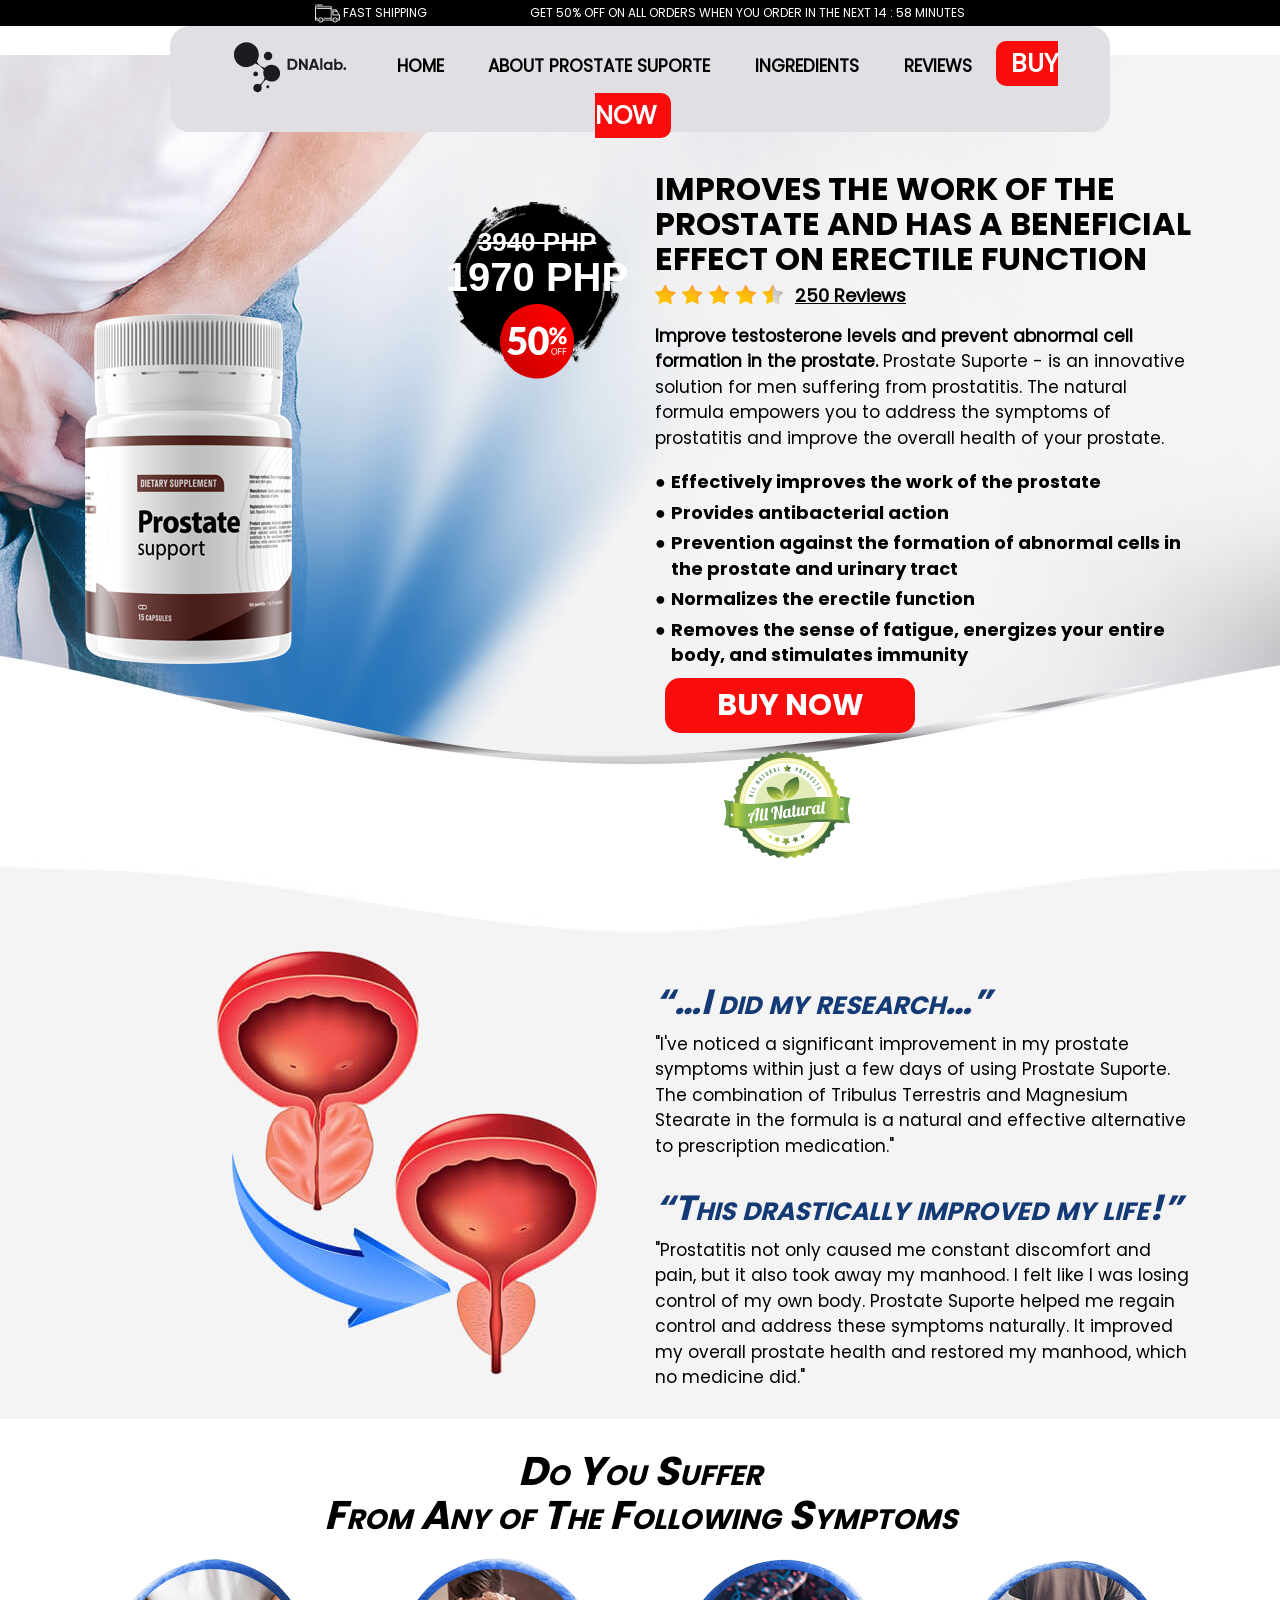
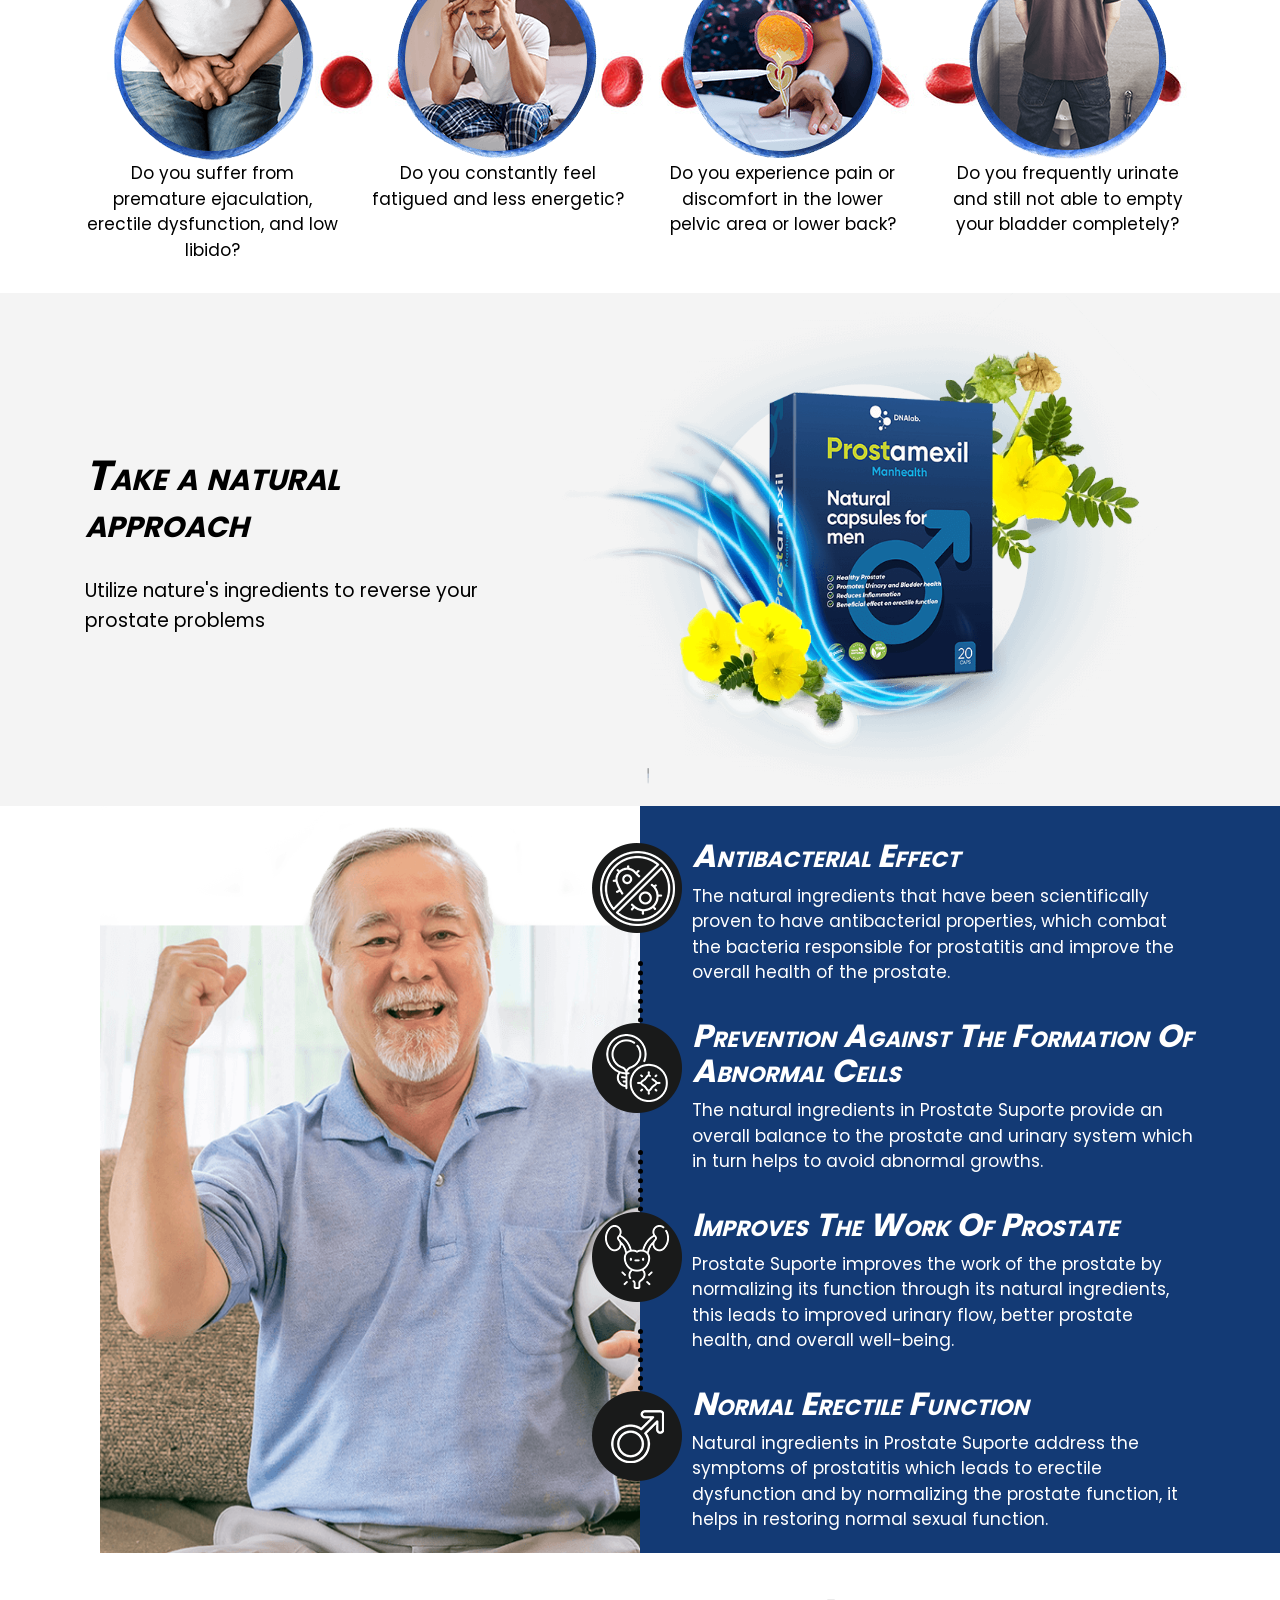
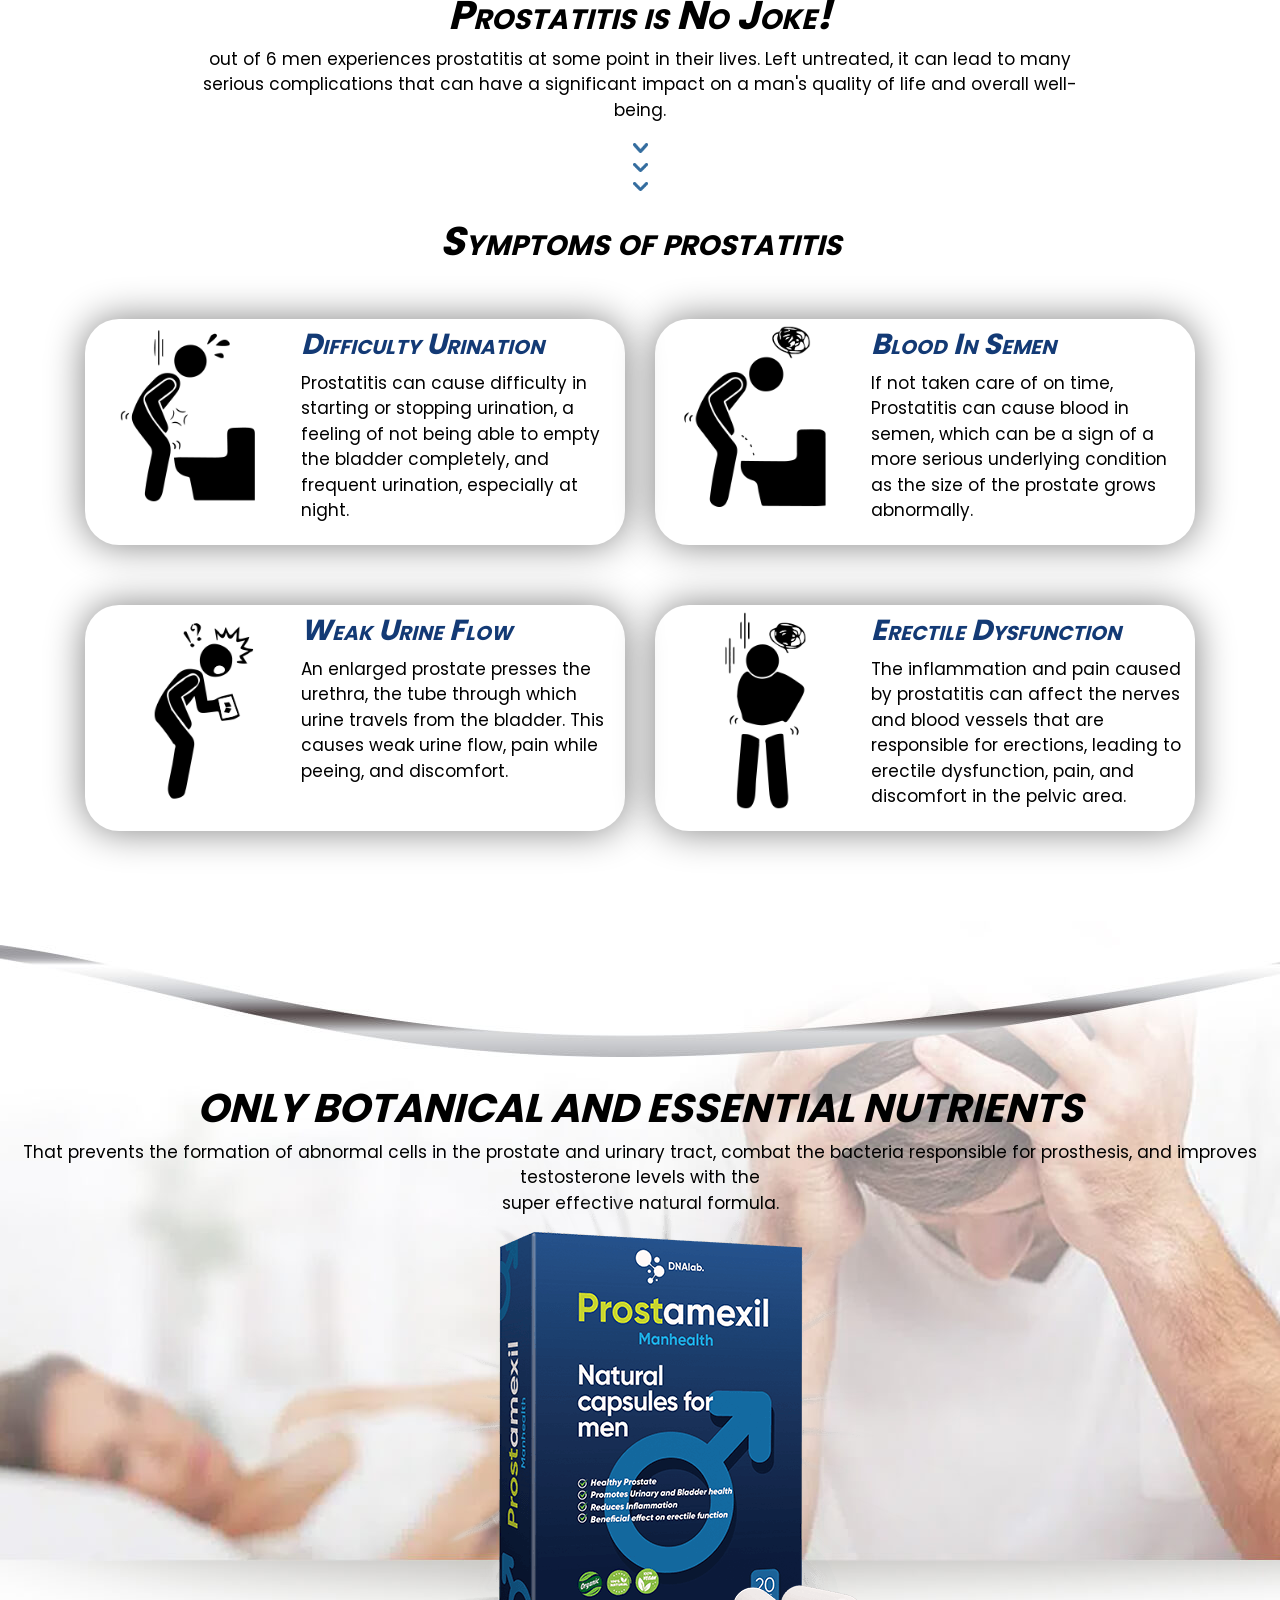
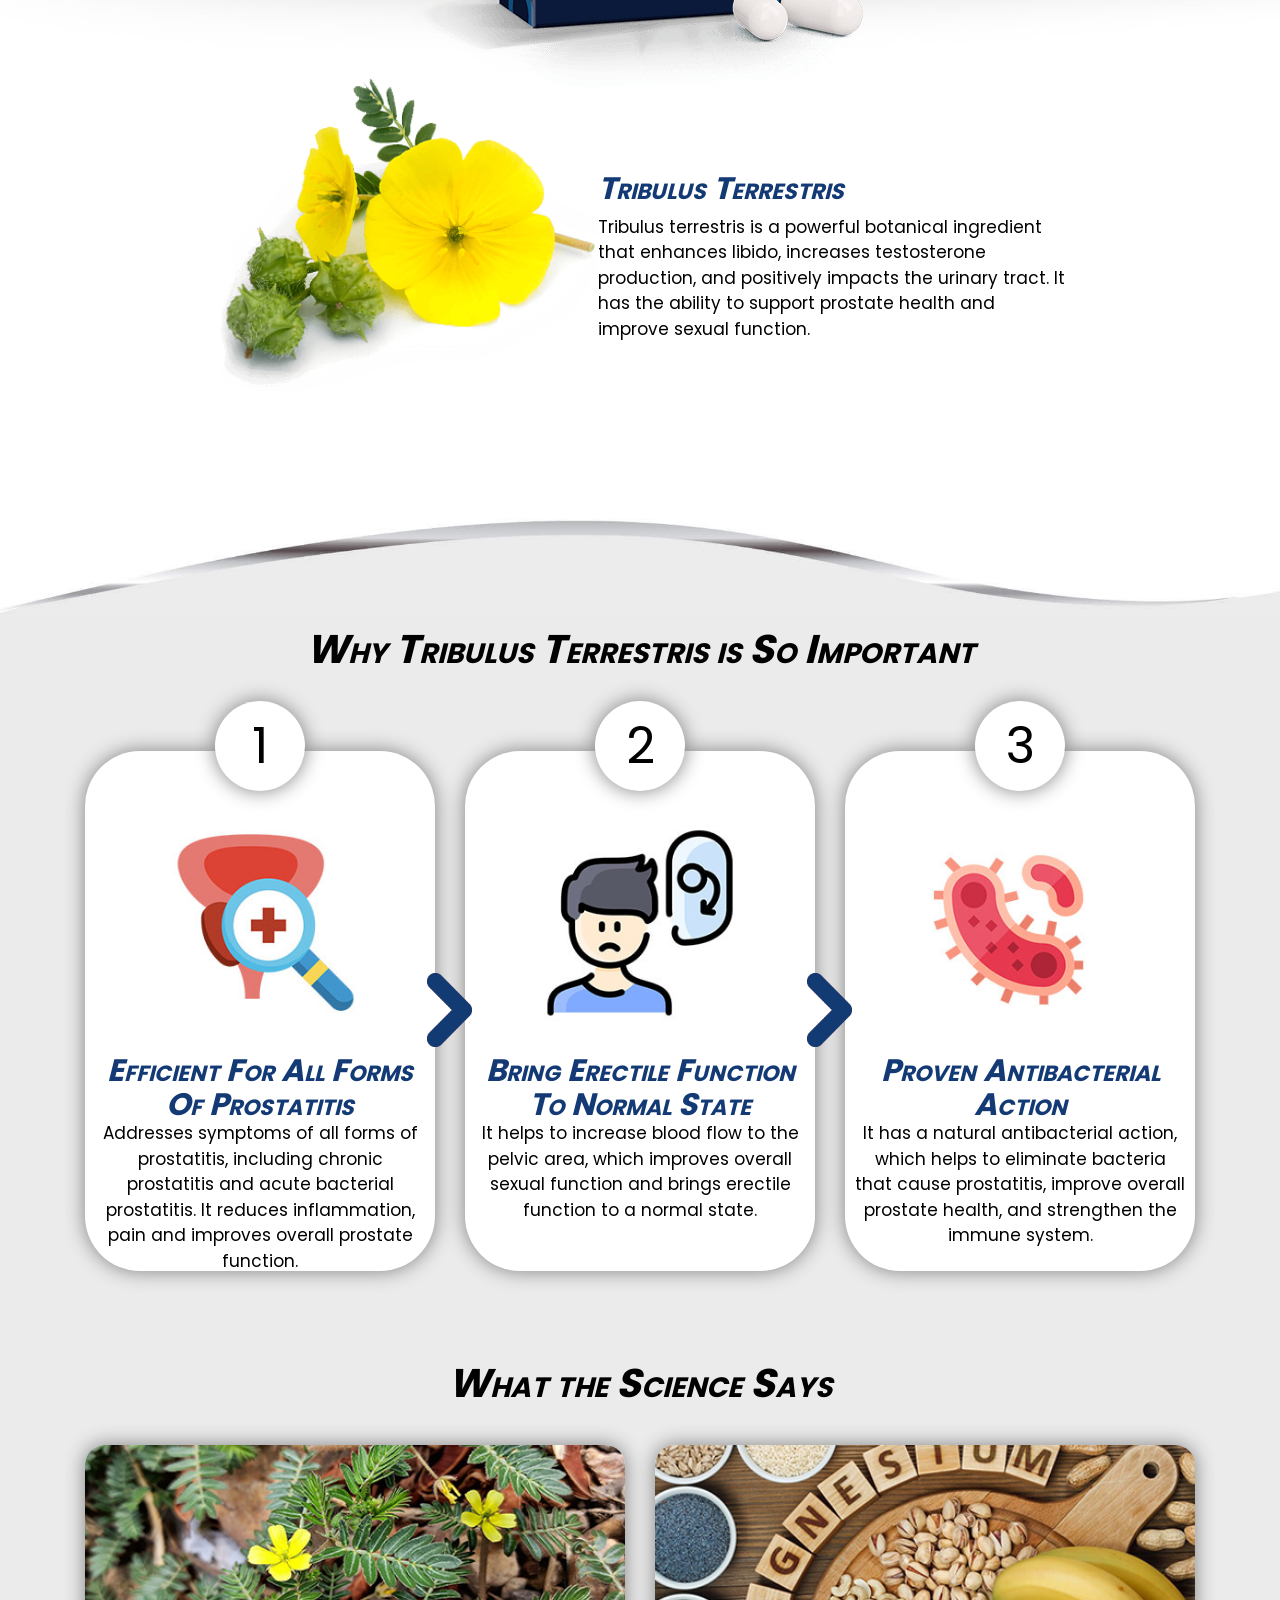
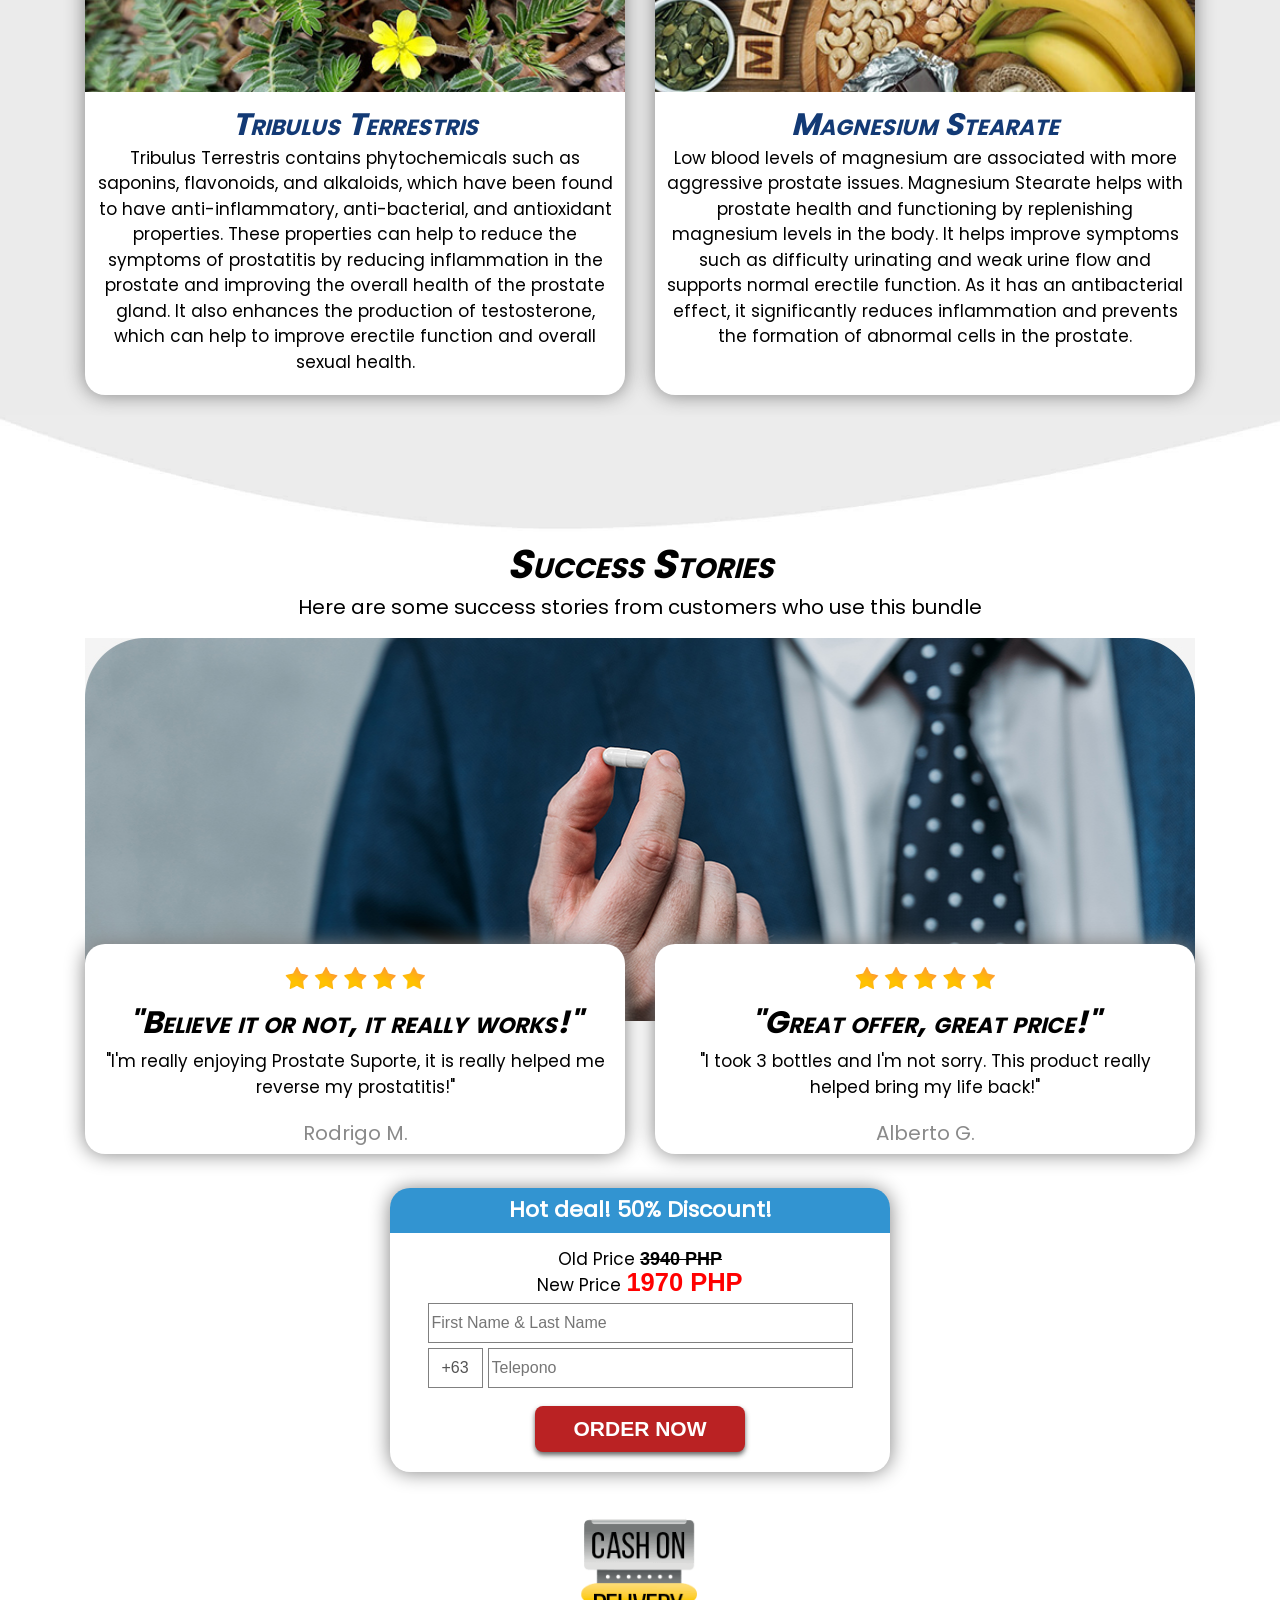
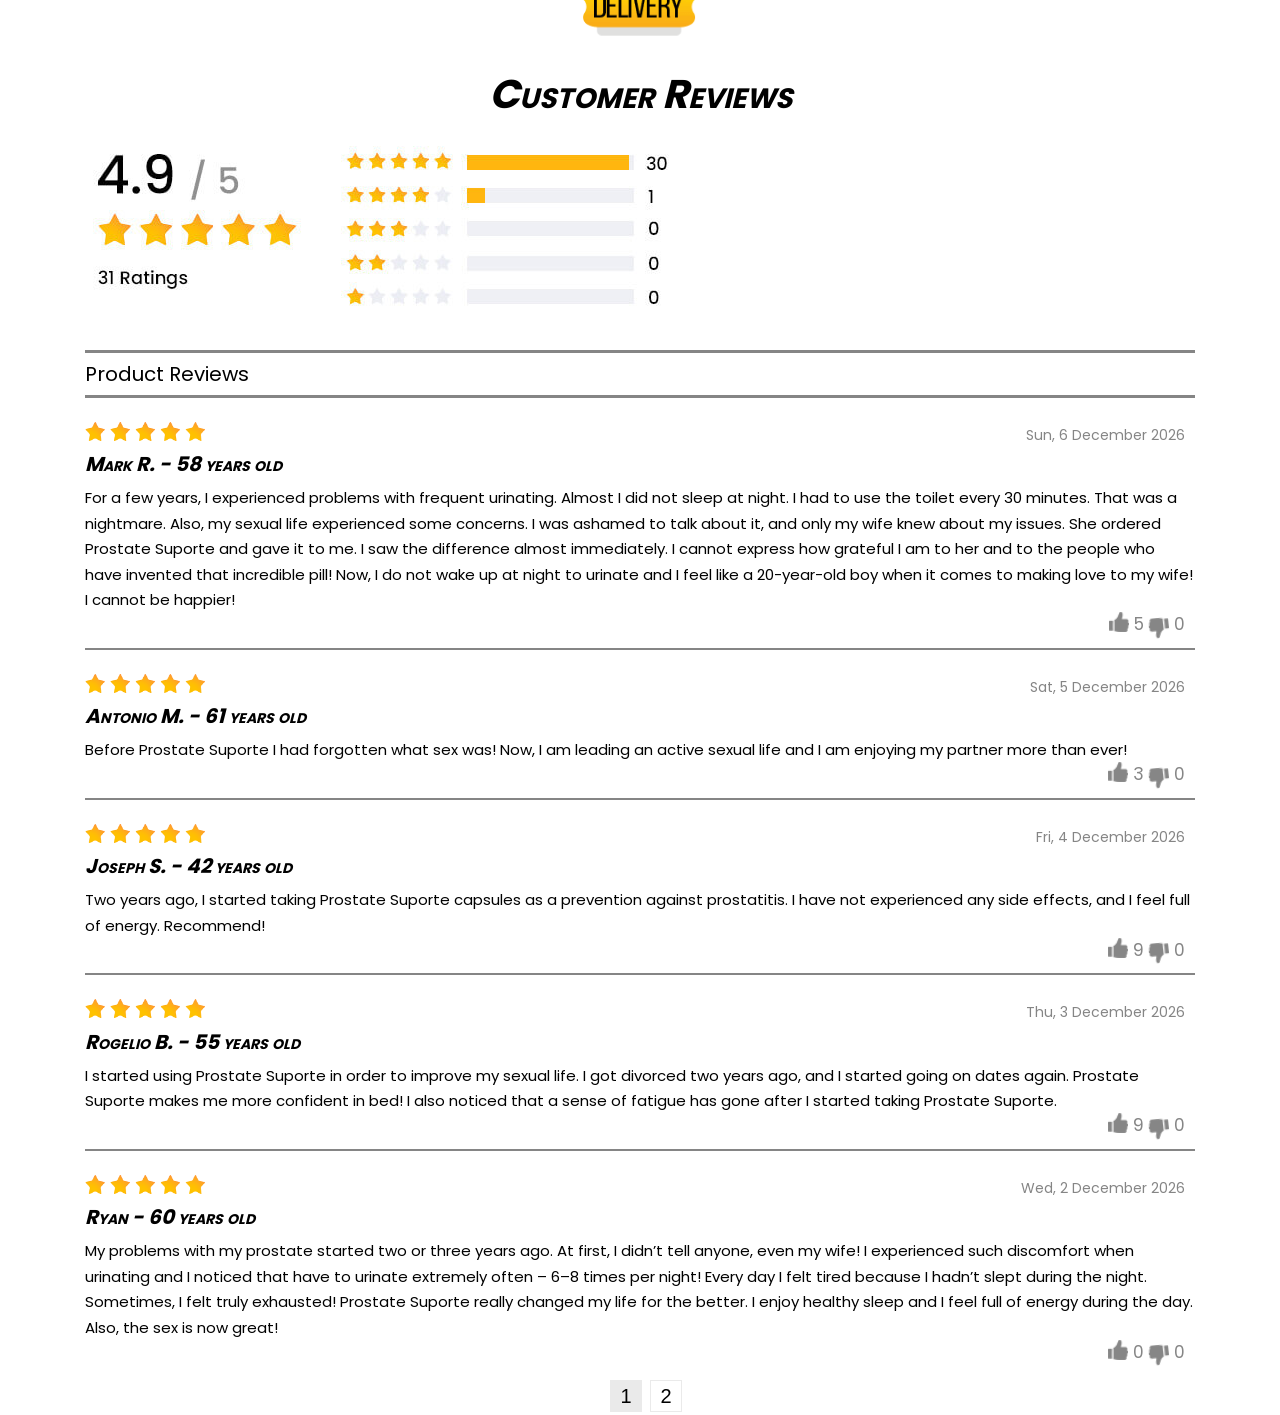
==== commit 6fe9d8b6: "Troca produto: Prostate Suporte - nova imagem, nome e stream code ve5s" ====
--- a/index.html
+++ b/index.html
@@ -4,7 +4,7 @@
 		<meta charset="UTF-8">
 		<meta name="viewport" content="width=device-width, initial-scale=1.0">
 		<meta http-equiv="X-UA-Compatible" content="ie=edge">
-		<title>Prostamexil</title>
+		<title>Prostate Suporte</title>
 		<link rel="shortcut icon" type="image/x-icon" href="img/favicon.ico">
 		<link href="css/bootstrap.css" rel="stylesheet">
 		<link rel="stylesheet" href="css/font-awesome.css">
@@ -28,7 +28,7 @@
 			<nav id="nav" class="container-fluid container_shipping nav">
 				<a href="#home"> <img src="img/logo.svg" alt=""> </a>
 				<a href="#home">home</a>
-				<a href="#about">about Prostamexil</a>
+				<a href="#about">about Prostate Suporte</a>
 				<a href="#ing">ingredients</a>
 				<a href="#reviews">reviews</a>
 				<a href="#order">buy now</a>
@@ -62,7 +62,7 @@
 				<div class="collapse navbar-collapse" id="main-navbar">
 					<ul class="navbar-nav ml-auto sticky-navbar">
 						<li style="border-bottom:1px solid #747774;text-align:center;margin-top:20px" class="nav-item"><a onclick="mobbtn1()" style="" class="nav-link mob-nav-size" href="#homeM"><b>Home</b></a></li>
-						<li style="border-bottom:1px solid #747774;text-align:center" class="nav-item"><a style="" onclick="mobbtn1()" class="nav-link mob-nav-size" href="#aboutM"><b>About Prostamexil</b></a></li>
+						<li style="border-bottom:1px solid #747774;text-align:center" class="nav-item"><a style="" onclick="mobbtn1()" class="nav-link mob-nav-size" href="#aboutM"><b>About Prostate Suporte</b></a></li>
 						<li style="border-bottom:1px solid #747774;text-align:center" class="nav-item"><a style="" onclick="mobbtn1()" class="nav-link mob-nav-size" href="#ing"><b>Ingredients</b></a></li>
 						<li style="border-bottom:1px solid #747774;text-align:center" class="nav-item"><a style="" onclick="mobbtn1()" class="nav-link mob-nav-size" href="#reviews"><b>Reviews</b></a></li>
 					</ul>
@@ -76,7 +76,7 @@
 				<div class="row">
 					<div class="col-lg-6 pos_rel">
 						<h2 class="mS1">Improves the work of the prostate and has a beneficial effect on erectile function</h2>
-						<img class="prS1" src="img/2_03.png" alt="">
+						<img class="prS1" src="img/produto-prostate-suporte.png" alt="Prostate Suporte">
 						<a class="btnS1 mS1" href="#order">buy now</a>
 						<div class="mS1">
 							<div class="boxS1Days">
@@ -95,7 +95,7 @@
 					<div class="col-lg-6">
 						<h2 class="dS1">Improves the work of the prostate and has a beneficial effect on erectile function</h2>
 						<h5><img src="img/zvezdichki-01.svg" alt=""> <span>250 Reviews</span> </h5>
-						<p class="s1_p"><b>Improve testosterone levels and prevent abnormal cell formation in the prostate.</b> Prostamexil - is an innovative solution for men suffering from prostatitis. The natural formula empowers you to address the symptoms of prostatitis and improve the overall health of your prostate.</p>
+						<p class="s1_p"><b>Improve testosterone levels and prevent abnormal cell formation in the prostate.</b> Prostate Suporte - is an innovative solution for men suffering from prostatitis. The natural formula empowers you to address the symptoms of prostatitis and improve the overall health of your prostate.</p>
 						<p class="bold"><span>●</span>Effectively improves the work of the prostate</p>
 						<p class="bold"><span>●</span>Provides antibacterial action</p>
 						<p class="bold"><span>●</span>Prevention against the formation of abnormal cells in the prostate and urinary tract</p>
@@ -117,11 +117,11 @@
 					<div class="col-md-6">
 						<div class="box_s1">
 							<h2>“…I did my research…”</h2>
-							<p>“I've noticed a significant improvement in my prostate symptoms within just a few days of using Prostamexil. The combination of Tribulus Terrestris and Magnesium Stearate in the formula is a natural and effective alternative to prescription medication.” </p>
+							<p>"I've noticed a significant improvement in my prostate symptoms within just a few days of using Prostate Suporte. The combination of Tribulus Terrestris and Magnesium Stearate in the formula is a natural and effective alternative to prescription medication." </p>
 						</div>
 						<div id="aboutM" class="box_s1">
 							<h2>“This drastically improved my life!”</h2>
-							<p>“Prostatitis not only caused me constant discomfort and pain, but it also took away my manhood. I felt like I was losing control of my own body. Prostamexil helped me regain control and address these symptoms naturally. It improved my overall prostate health and restored my manhood, which no medicine did.” </p>
+							<p>"Prostatitis not only caused me constant discomfort and pain, but it also took away my manhood. I felt like I was losing control of my own body. Prostate Suporte helped me regain control and address these symptoms naturally. It improved my overall prostate health and restored my manhood, which no medicine did." </p>
 						</div>
 					</div>
 				</div>
@@ -182,19 +182,19 @@
 						<div class="boxS5">
 							<img src="img/23.png" alt="">
 							<h2>Prevention Against The Formation Of Abnormal Cells</h2>
-							<p>The natural ingredients in Prostamexil provide an overall balance to the prostate and urinary system which in turn helps to avoid abnormal growths.</p>
+							<p>The natural ingredients in Prostate Suporte provide an overall balance to the prostate and urinary system which in turn helps to avoid abnormal growths.</p>
 							<hr class="hr_abs" size="10">
 						</div>
 						<div class="boxS5">
 							<img src="img/25.png" alt="">
 							<h2>Improves The Work Of Prostate</h2>
-							<p>Prostamexil improves the work of the prostate by normalizing its function through its natural ingredients, this leads to improved urinary flow, better prostate health, and overall well-being.</p>
+							<p>Prostate Suporte improves the work of the prostate by normalizing its function through its natural ingredients, this leads to improved urinary flow, better prostate health, and overall well-being.</p>
 							<hr class="hr_abs" size="10">
 						</div>
 						<div class="boxS5">
 							<img src="img/27.png" alt="">
 							<h2>Normal Erectile Function</h2>
-							<p>Natural ingredients in Prostamexil address the symptoms of prostatitis which leads to erectile dysfunction and by normalizing the prostate function, it helps in restoring normal sexual function.</p>
+							<p>Natural ingredients in Prostate Suporte address the symptoms of prostatitis which leads to erectile dysfunction and by normalizing the prostate function, it helps in restoring normal sexual function.</p>
 						</div>
 					</div>
 				</div>
@@ -328,7 +328,7 @@
 						<div class="boxS13">
 							<img src="img/88.png" alt="">
 							<h2>"Believe it or not, it really works!"</h2>
-							<p>"I'm really enjoying Prostamexil, it is really helped me reverse my prostatitis!"</p>
+							<p>"I'm really enjoying Prostate Suporte, it is really helped me reverse my prostatitis!"</p>
 							<h5>Rodrigo M.</h5>
 						</div>
 					</div>
@@ -392,7 +392,7 @@
 								</p>
 								<p class="starsReview"><img src="img/88.png" alt=""></p>
 								<h4>Mark R. - 58 years old</h4>
-								<p class="boxReviewsPadding">For a few years, I experienced problems with frequent urinating. Almost I did not sleep at night. I had to use the toilet every 30 minutes. That was a nightmare. Also, my sexual life experienced some concerns. I was ashamed to talk about it, and only my wife knew about my issues. She ordered Prostamexil and gave it to me. I saw the difference almost immediately. I cannot express how grateful I am to her and to the people who have invented that incredible pill! Now, I do not wake up at night to urinate and I feel like a 20-year-old boy when it comes to making love to my wife! I cannot be happier!</p>
+								<p class="boxReviewsPadding">For a few years, I experienced problems with frequent urinating. Almost I did not sleep at night. I had to use the toilet every 30 minutes. That was a nightmare. Also, my sexual life experienced some concerns. I was ashamed to talk about it, and only my wife knew about my issues. She ordered Prostate Suporte and gave it to me. I saw the difference almost immediately. I cannot express how grateful I am to her and to the people who have invented that incredible pill! Now, I do not wake up at night to urinate and I feel like a 20-year-old boy when it comes to making love to my wife! I cannot be happier!</p>
 								<div class="boxVote">
 									<p><img src="img/93.png" alt=""><span> 5</span><img style="transform:rotate(174deg);margin-top:11px" src="img/93.png" alt=""><span> 0</span></p>
 								</div>
@@ -403,7 +403,7 @@
 								</p>
 								<p class="starsReview"><img src="img/88.png" alt=""></p>
 								<h4>Antonio M. - 61 years old</h4>
-								<p class="boxReviewsPadding">Before Prostamexil I had forgotten what sex was! Now, I am leading an active sexual life and I am enjoying my partner more than ever!</p>
+								<p class="boxReviewsPadding">Before Prostate Suporte I had forgotten what sex was! Now, I am leading an active sexual life and I am enjoying my partner more than ever!</p>
 								<div class="boxVote">
 									<p><img src="img/93.png" alt=""><span> 3</span><img style="transform:rotate(174deg);margin-top:11px" src="img/93.png" alt=""><span> 0</span></p>
 								</div>
@@ -414,7 +414,7 @@
 								</p>
 								<p class="starsReview"><img src="img/88.png" alt=""></p>
 								<h4>Joseph S. - 42 years old</h4>
-								<p class="boxReviewsPadding">Two years ago, I started taking Prostamexil capsules as a prevention against prostatitis. I have not experienced any side effects, and I feel full of energy. Recommend!</p>
+								<p class="boxReviewsPadding">Two years ago, I started taking Prostate Suporte capsules as a prevention against prostatitis. I have not experienced any side effects, and I feel full of energy. Recommend!</p>
 								<div class="boxVote">
 									<p><img src="img/93.png" alt=""><span> 9</span><img style="transform:rotate(174deg);margin-top:11px" src="img/93.png" alt=""><span> 0</span></p>
 								</div>
@@ -425,7 +425,7 @@
 								</p>
 								<p class="starsReview"><img src="img/88.png" alt=""></p>
 								<h4>Rogelio B. - 55 years old</h4>
-								<p class="boxReviewsPadding">I started using Prostamexil in order to improve my sexual life. I got divorced two years ago, and I started going on dates again. Prostamexil makes me more confident in bed! I also noticed that a sense of fatigue has gone after I started taking Prostamexil.</p>
+								<p class="boxReviewsPadding">I started using Prostate Suporte in order to improve my sexual life. I got divorced two years ago, and I started going on dates again. Prostate Suporte makes me more confident in bed! I also noticed that a sense of fatigue has gone after I started taking Prostate Suporte.</p>
 								<div class="boxVote">
 									<p><img src="img/93.png" alt=""><span> 9</span><img style="transform:rotate(174deg);margin-top:11px" src="img/93.png" alt=""><span> 0</span></p>
 								</div>
@@ -436,7 +436,7 @@
 								</p>
 								<p class="starsReview"><img src="img/88.png" alt=""></p>
 								<h4>Ryan - 60 years old</h4>
-								<p class="boxReviewsPadding">My problems with my prostate started two or three years ago. At first, I didn’t tell anyone, even my wife! I experienced such discomfort when urinating and I noticed that have to urinate extremely often – 6–8 times per night! Every day I felt tired because I hadn’t slept during the night. Sometimes, I felt truly exhausted! Prostamexil really changed my life for the better. I enjoy healthy sleep and I feel full of energy during the day. Also, the sex is now great!</p>
+								<p class="boxReviewsPadding">My problems with my prostate started two or three years ago. At first, I didn’t tell anyone, even my wife! I experienced such discomfort when urinating and I noticed that have to urinate extremely often – 6–8 times per night! Every day I felt tired because I hadn’t slept during the night. Sometimes, I felt truly exhausted! Prostate Suporte really changed my life for the better. I enjoy healthy sleep and I feel full of energy during the day. Also, the sex is now great!</p>
 								<div class="boxVote">
 									<p><img src="img/93.png" alt=""><span> 0</span><img style="transform:rotate(174deg);margin-top:11px" src="img/93.png" alt=""><span> 0</span></p>
 								</div>
@@ -451,7 +451,7 @@
 								</p>
 								<p class="starsReview"><img src="img/88.png" alt=""></p>
 								<h4>Fernando V. - 48 years old</h4>
-								<p class="boxReviewsPadding">I have to admit, I was a bit skeptical about Prostamexil capsules because I used to take another pill, which did not help me solve my issue with prostatitis. I read that Prostamexil has only natural ingredients and that is why I thought it won’t work at all. However, my life totally changed after I started taking it. I feel like a healthy man, full of emotional and sexual energy. That gives me the confidence I had lost in the last few years after I was diagnosed with prostatitis. Recommend that product! Use it confidently!</p>
+								<p class="boxReviewsPadding">I have to admit, I was a bit skeptical about Prostate Suporte capsules because I used to take another pill, which did not help me solve my issue with prostatitis. I read that Prostate Suporte has only natural ingredients and that is why I thought it won’t work at all. However, my life totally changed after I started taking it. I feel like a healthy man, full of emotional and sexual energy. That gives me the confidence I had lost in the last few years after I was diagnosed with prostatitis. Recommend that product! Use it confidently!</p>
 								<div class="boxVote">
 									<p><img src="img/93.png" alt=""><span> 7</span><img style="transform:rotate(174deg);margin-top:11px" src="img/93.png" alt=""><span> 0</span></p>
 								</div>
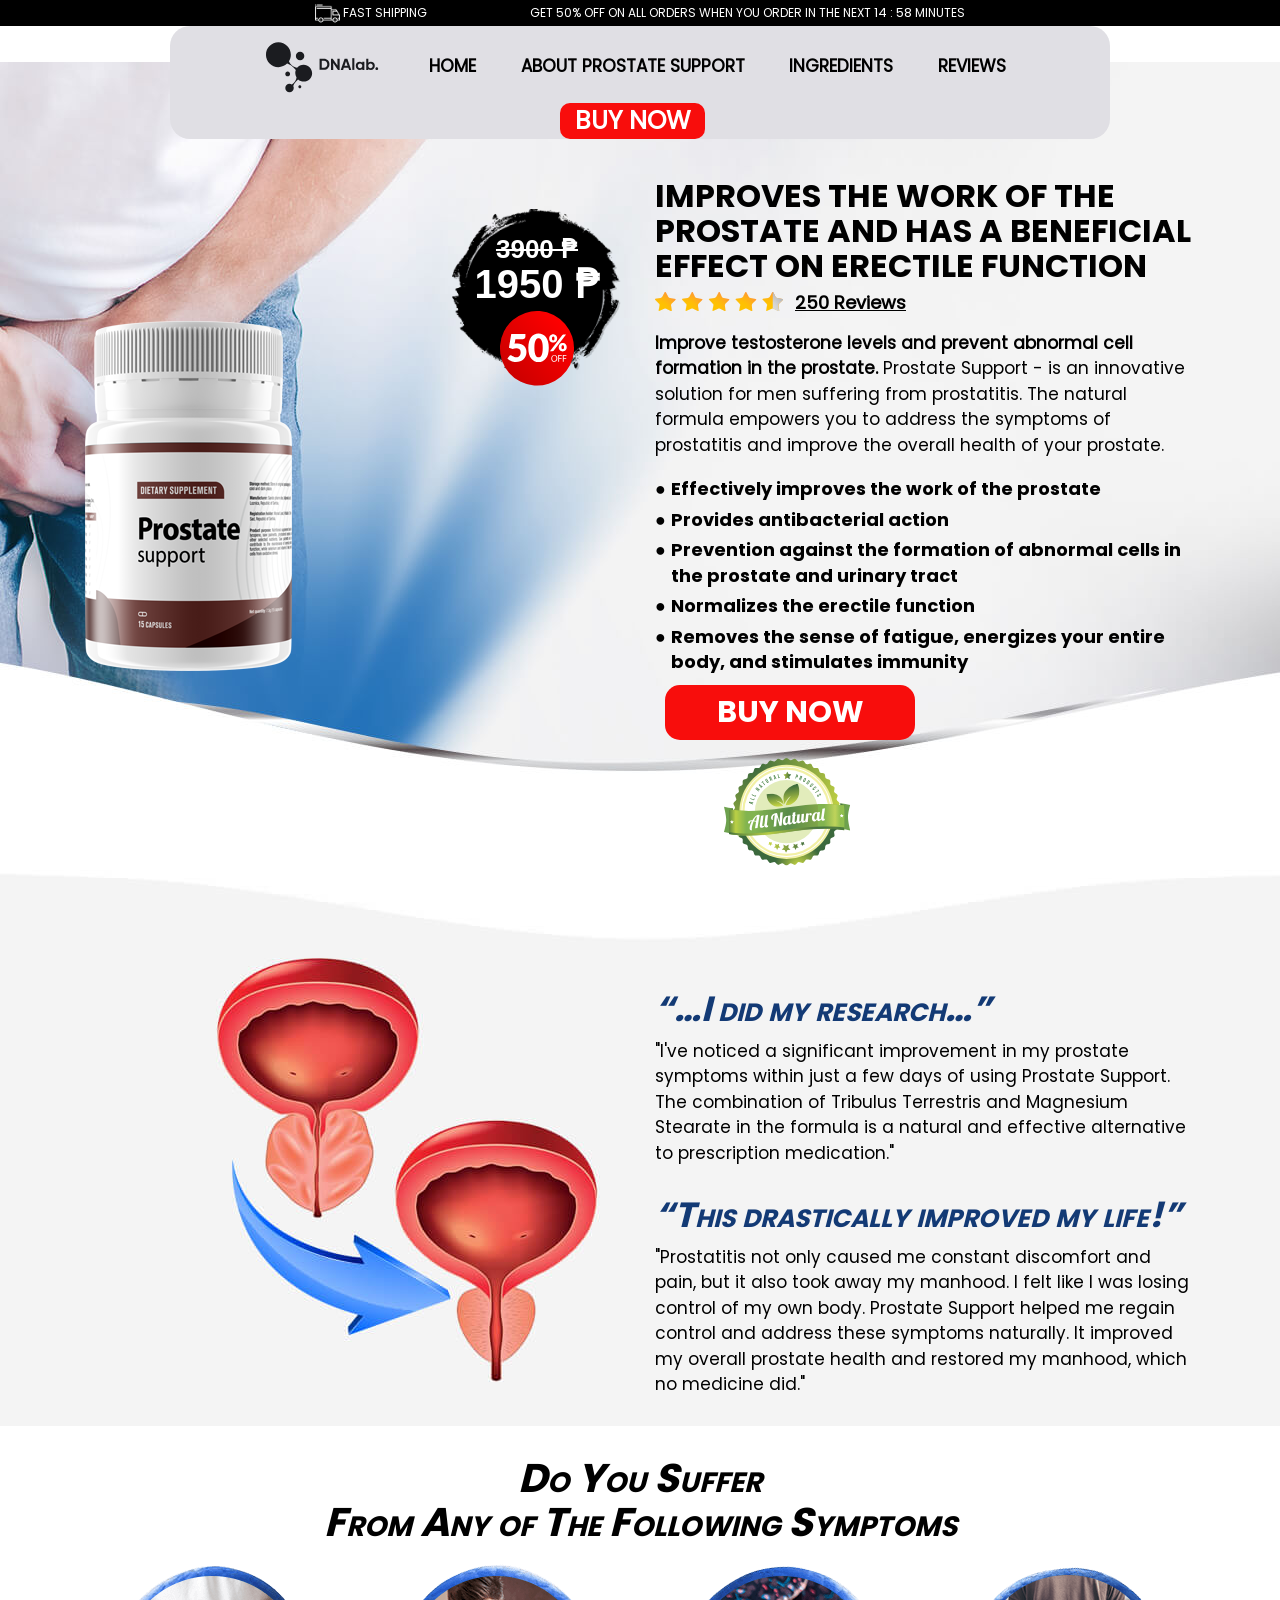
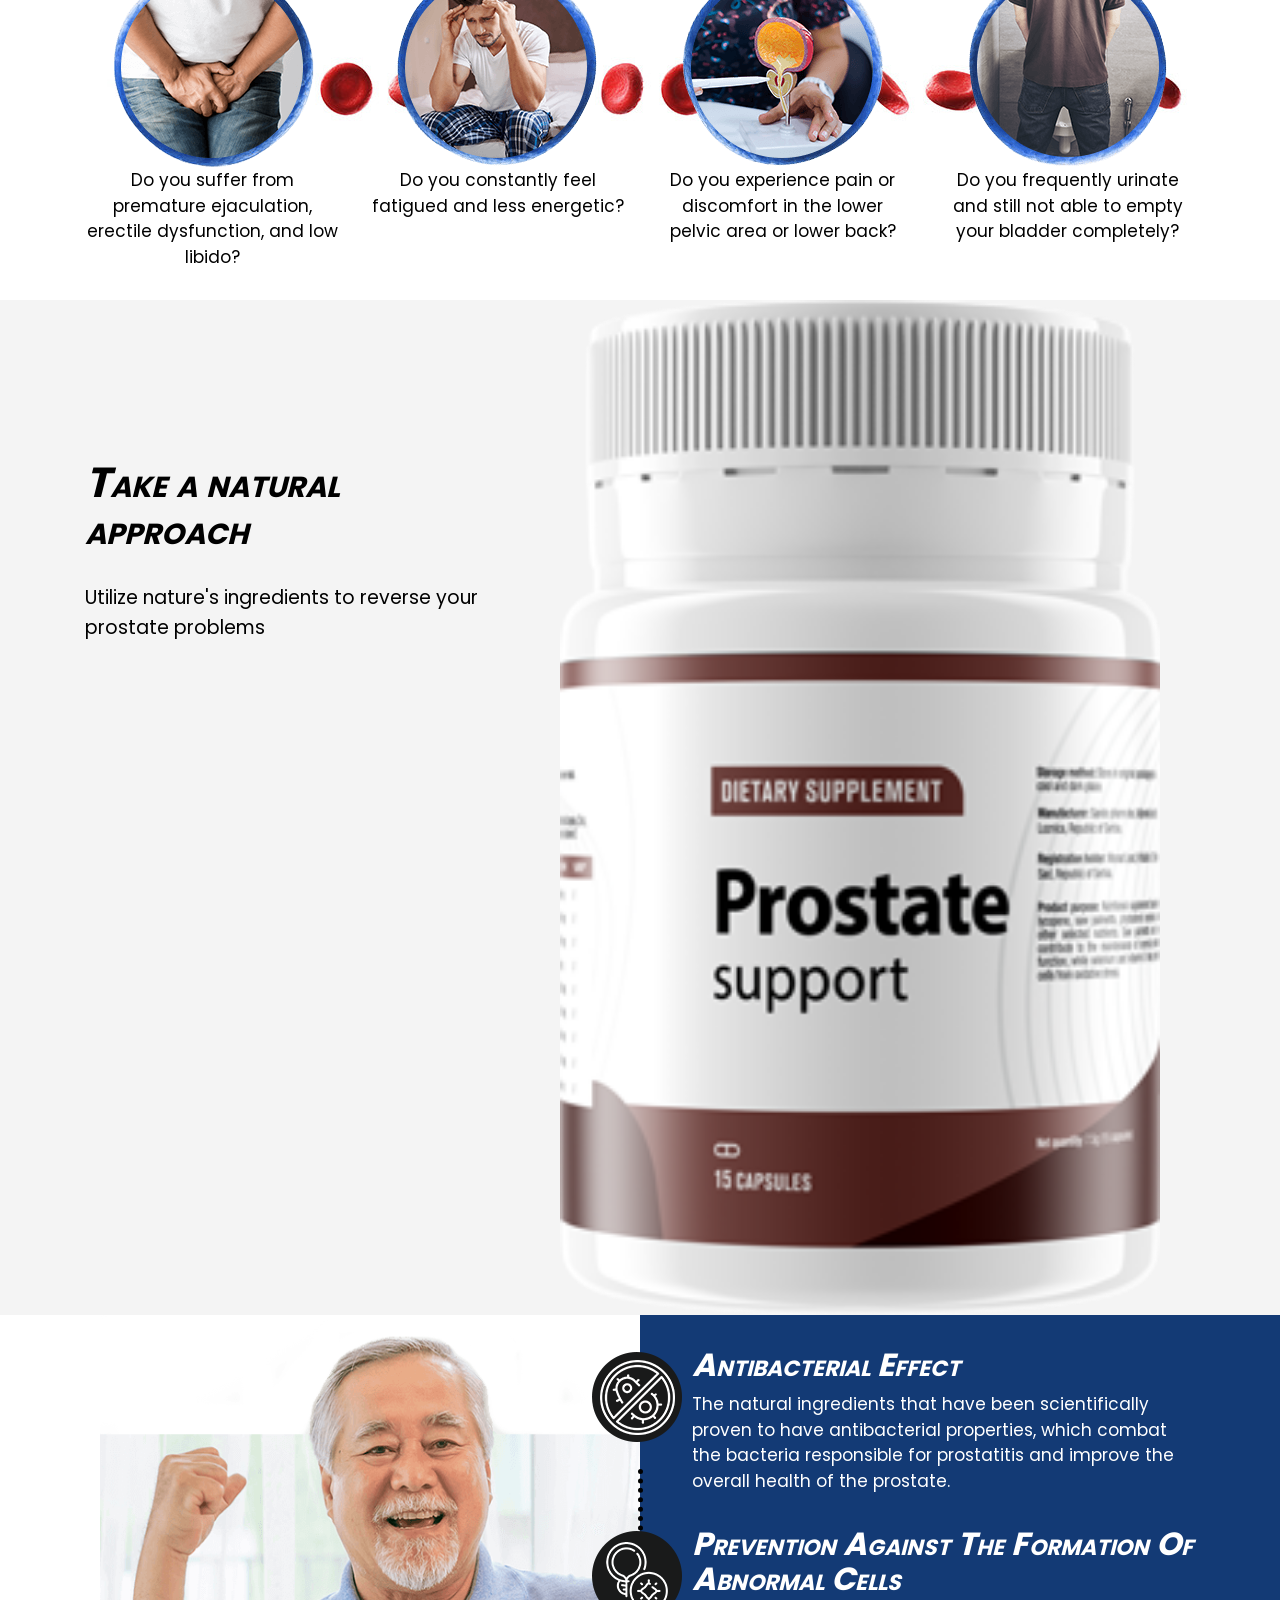
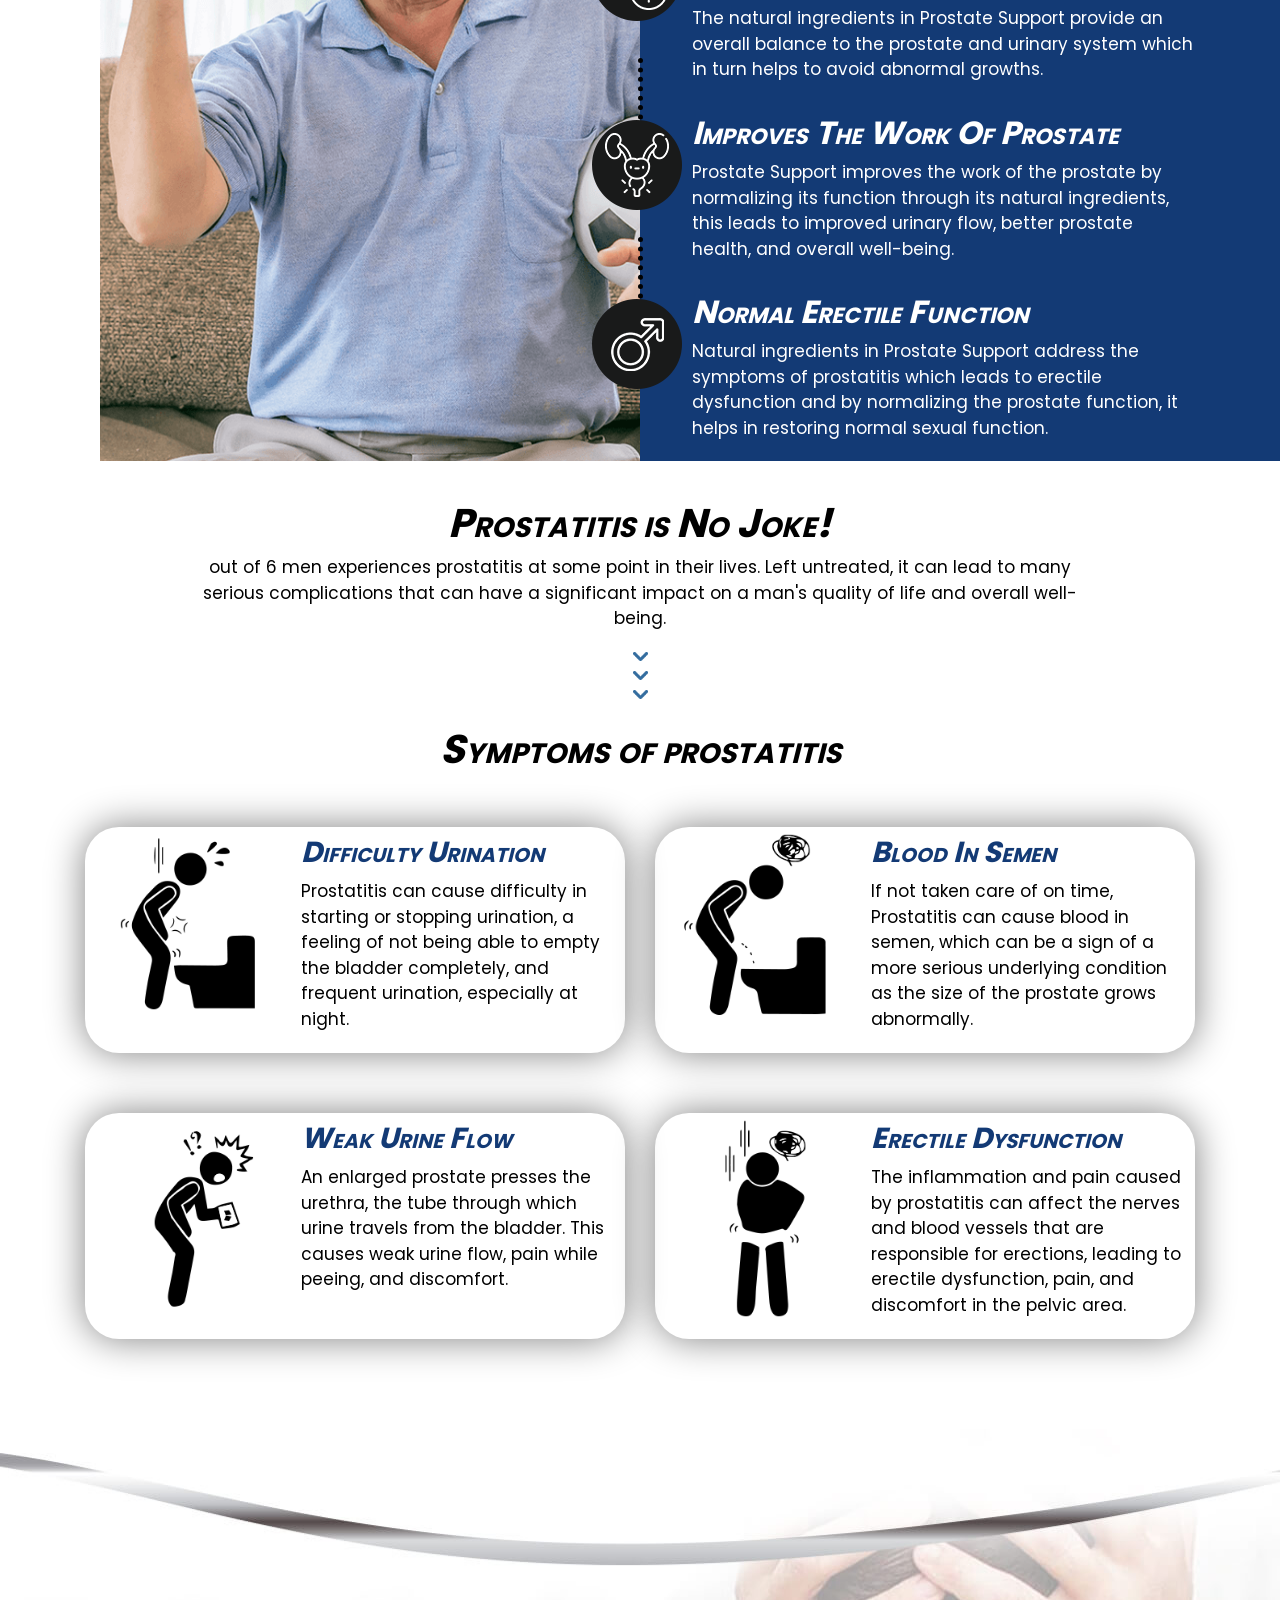
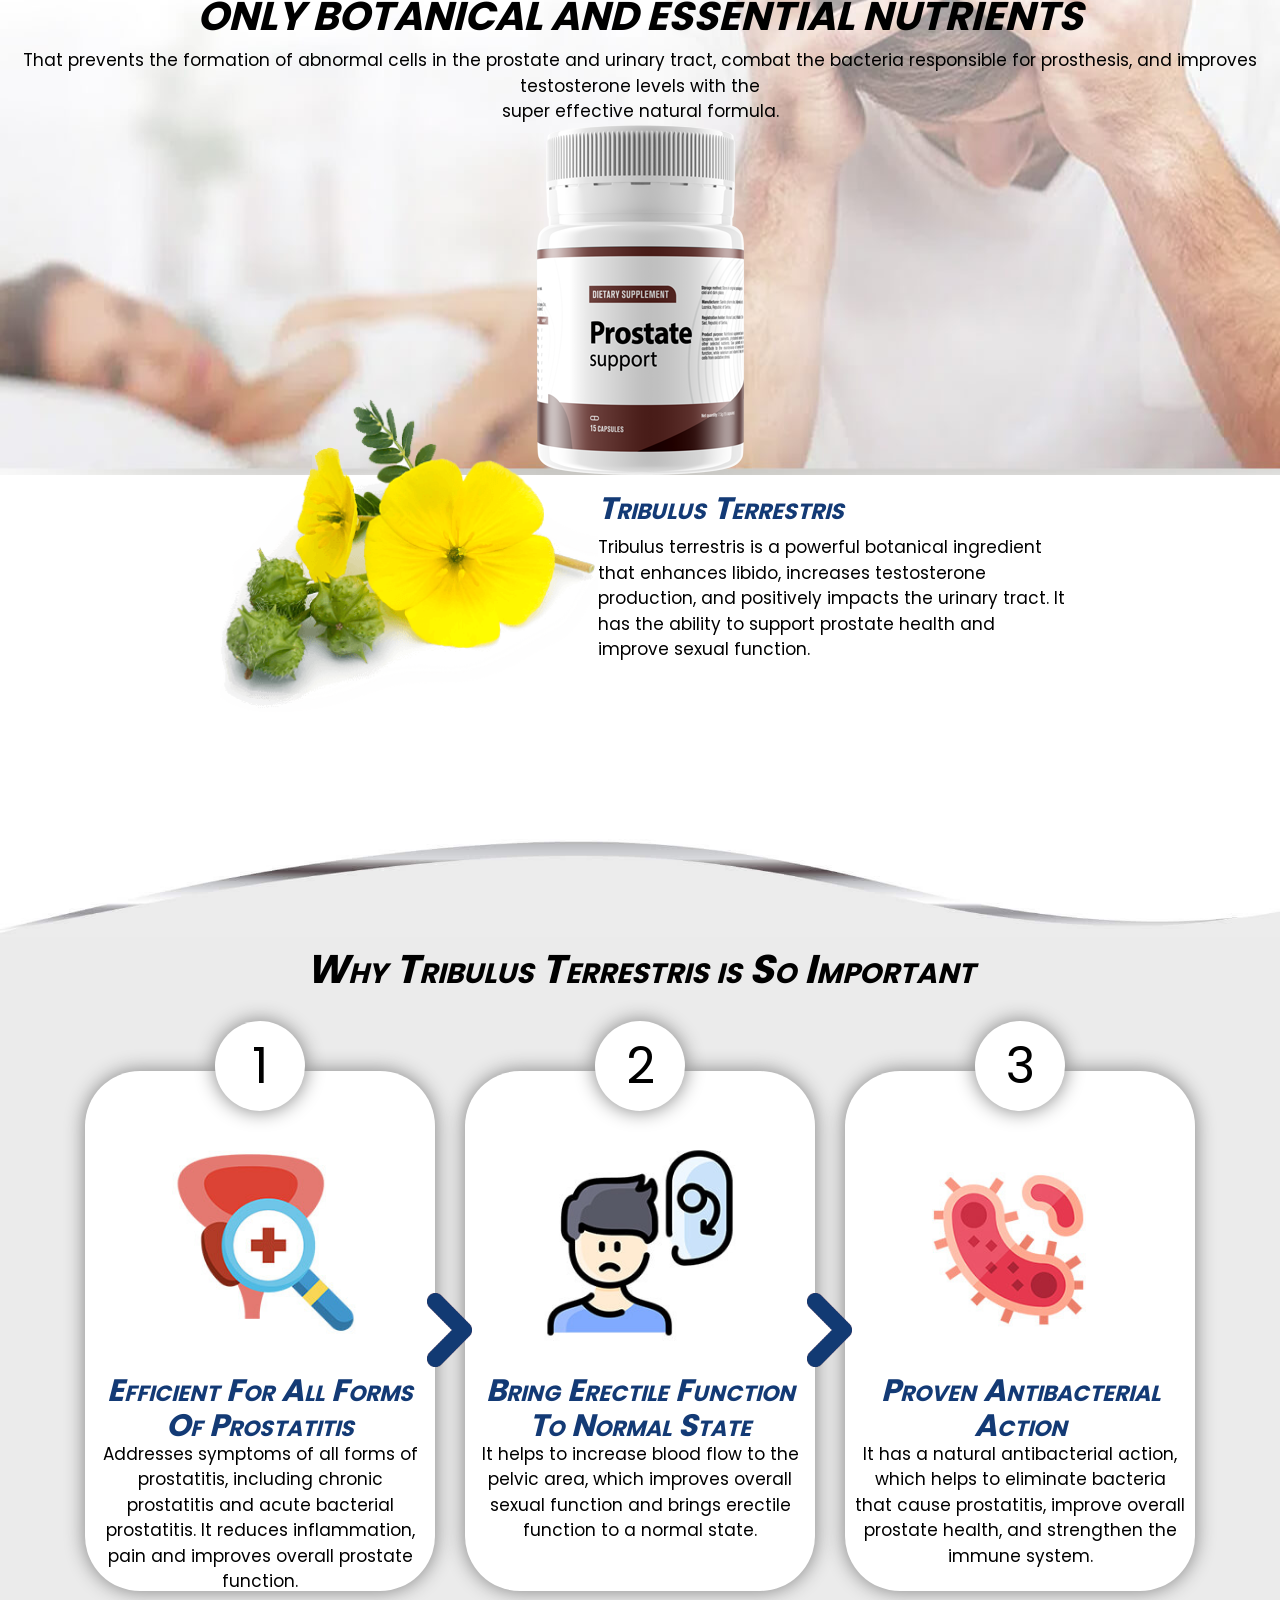
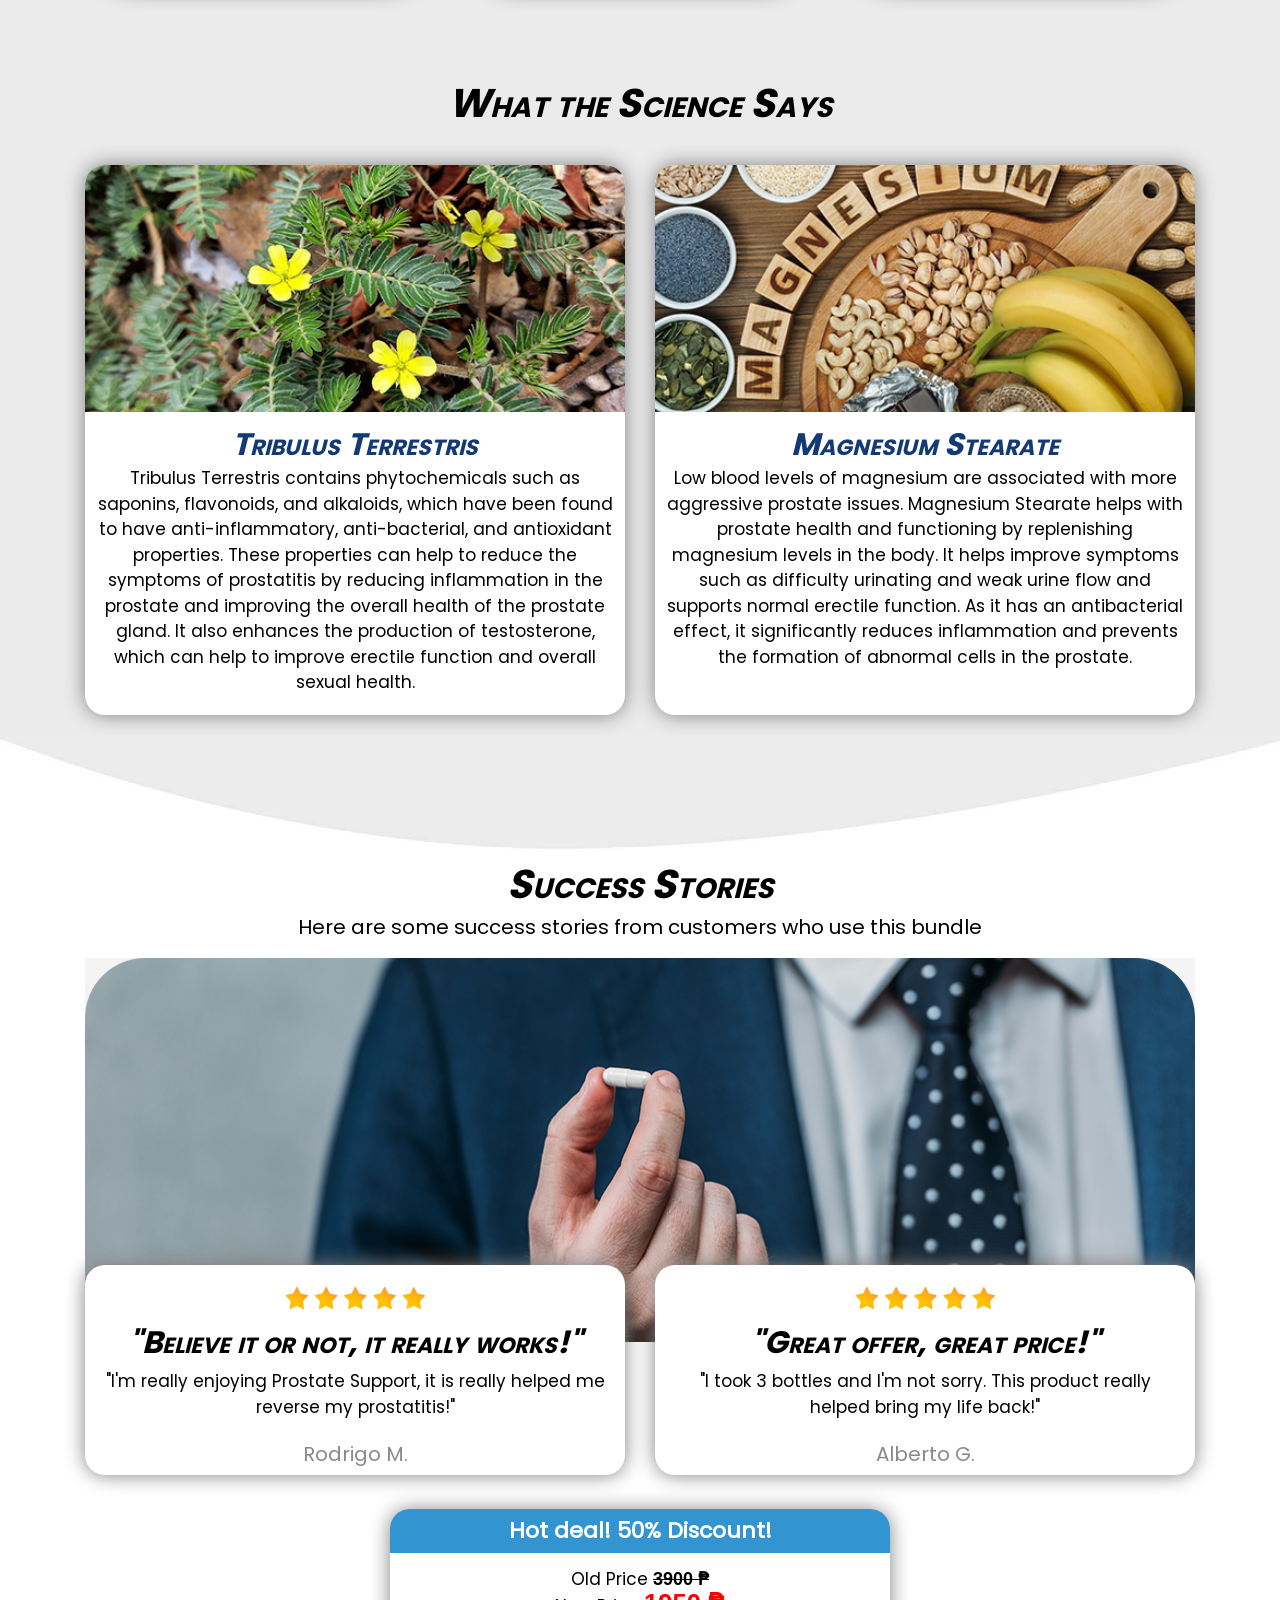
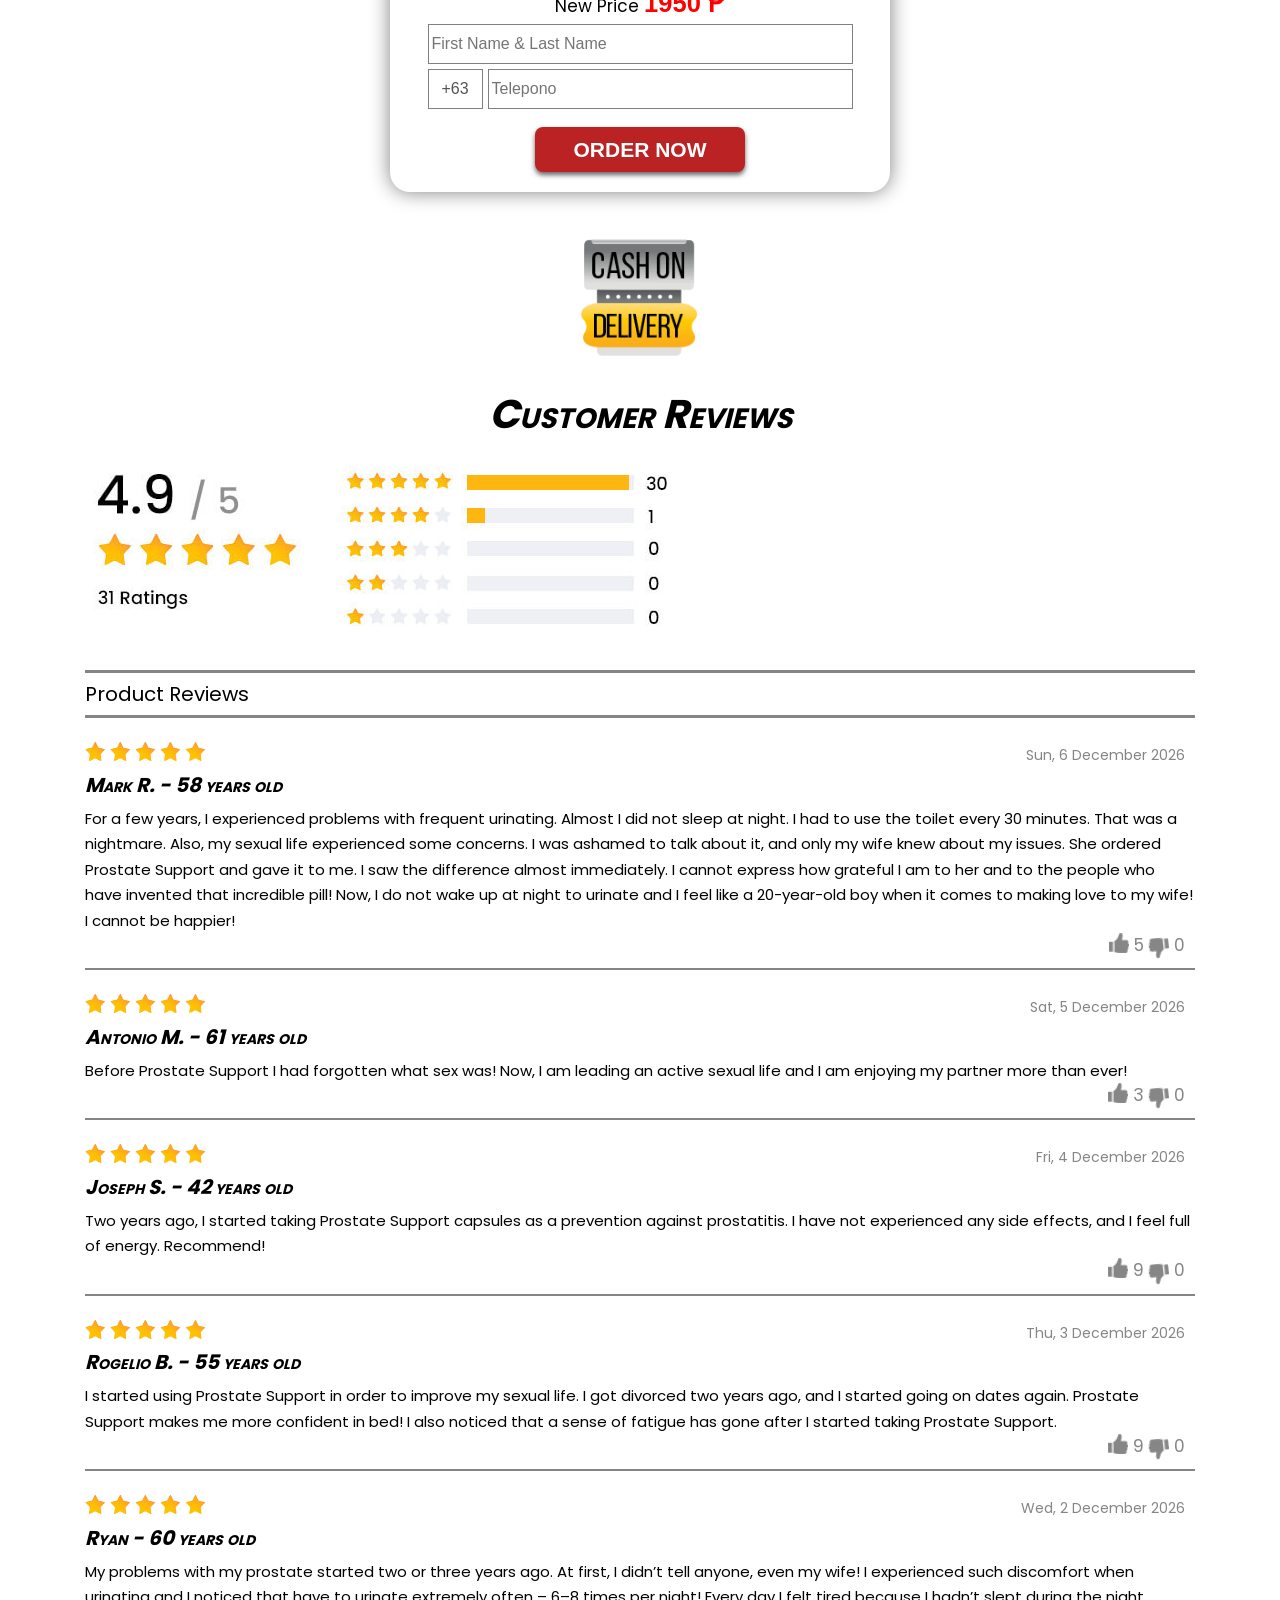
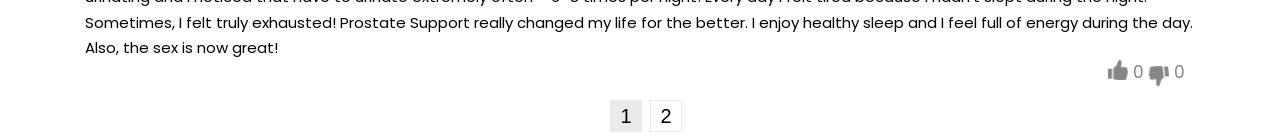
==== commit 789584e6: "Corrige ortografia, layout do menu, formatação dos preços e adiciona função serverless para formulár" ====
--- a/index.html
+++ b/index.html
@@ -4,7 +4,7 @@
 		<meta charset="UTF-8">
 		<meta name="viewport" content="width=device-width, initial-scale=1.0">
 		<meta http-equiv="X-UA-Compatible" content="ie=edge">
-		<title>Prostate Suporte</title>
+		<title>Prostate Support</title>
 		<link rel="shortcut icon" type="image/x-icon" href="img/favicon.ico">
 		<link href="css/bootstrap.css" rel="stylesheet">
 		<link rel="stylesheet" href="css/font-awesome.css">
@@ -28,7 +28,7 @@
 			<nav id="nav" class="container-fluid container_shipping nav">
 				<a href="#home"> <img src="img/logo.svg" alt=""> </a>
 				<a href="#home">home</a>
-				<a href="#about">about Prostate Suporte</a>
+				<a href="#about">about Prostate Support</a>
 				<a href="#ing">ingredients</a>
 				<a href="#reviews">reviews</a>
 				<a href="#order">buy now</a>
@@ -57,12 +57,12 @@
 						<i style="color:#cc5d6d" class="fa fa-bars"></i>
 					</button>
 					<a href="index.php"><img src="img/logo.svg" width="70" alt=""></a>
-					<a class="btn blob" style="background:#f80d0c;color:#fff;font-size:25px;border-radius:10px;text-transform:capitalize;padding:5px 15px" href="#order">buy now</a>
+					<a class="btn blob" style="background:#f80d0c;color:#fff;font-size:25px;border-radius:10px;text-transform:capitalize;padding:5px 15px;white-space:nowrap" href="#order">buy now</a>
 				</div>
 				<div class="collapse navbar-collapse" id="main-navbar">
 					<ul class="navbar-nav ml-auto sticky-navbar">
 						<li style="border-bottom:1px solid #747774;text-align:center;margin-top:20px" class="nav-item"><a onclick="mobbtn1()" style="" class="nav-link mob-nav-size" href="#homeM"><b>Home</b></a></li>
-						<li style="border-bottom:1px solid #747774;text-align:center" class="nav-item"><a style="" onclick="mobbtn1()" class="nav-link mob-nav-size" href="#aboutM"><b>About Prostate Suporte</b></a></li>
+						<li style="border-bottom:1px solid #747774;text-align:center" class="nav-item"><a style="" onclick="mobbtn1()" class="nav-link mob-nav-size" href="#aboutM"><b>About Prostate Support</b></a></li>
 						<li style="border-bottom:1px solid #747774;text-align:center" class="nav-item"><a style="" onclick="mobbtn1()" class="nav-link mob-nav-size" href="#ing"><b>Ingredients</b></a></li>
 						<li style="border-bottom:1px solid #747774;text-align:center" class="nav-item"><a style="" onclick="mobbtn1()" class="nav-link mob-nav-size" href="#reviews"><b>Reviews</b></a></li>
 					</ul>
@@ -76,7 +76,7 @@
 				<div class="row">
 					<div class="col-lg-6 pos_rel">
 						<h2 class="mS1">Improves the work of the prostate and has a beneficial effect on erectile function</h2>
-						<img class="prS1" src="img/produto-prostate-suporte.png" alt="Prostate Suporte">
+						<img class="prS1" src="img/produto-prostate-suporte.png" alt="Prostate Support">
 						<a class="btnS1 mS1" href="#order">buy now</a>
 						<div class="mS1">
 							<div class="boxS1Days">
@@ -95,7 +95,7 @@
 					<div class="col-lg-6">
 						<h2 class="dS1">Improves the work of the prostate and has a beneficial effect on erectile function</h2>
 						<h5><img src="img/zvezdichki-01.svg" alt=""> <span>250 Reviews</span> </h5>
-						<p class="s1_p"><b>Improve testosterone levels and prevent abnormal cell formation in the prostate.</b> Prostate Suporte - is an innovative solution for men suffering from prostatitis. The natural formula empowers you to address the symptoms of prostatitis and improve the overall health of your prostate.</p>
+						<p class="s1_p"><b>Improve testosterone levels and prevent abnormal cell formation in the prostate.</b> Prostate Support - is an innovative solution for men suffering from prostatitis. The natural formula empowers you to address the symptoms of prostatitis and improve the overall health of your prostate.</p>
 						<p class="bold"><span>●</span>Effectively improves the work of the prostate</p>
 						<p class="bold"><span>●</span>Provides antibacterial action</p>
 						<p class="bold"><span>●</span>Prevention against the formation of abnormal cells in the prostate and urinary tract</p>
@@ -117,11 +117,11 @@
 					<div class="col-md-6">
 						<div class="box_s1">
 							<h2>“…I did my research…”</h2>
-							<p>"I've noticed a significant improvement in my prostate symptoms within just a few days of using Prostate Suporte. The combination of Tribulus Terrestris and Magnesium Stearate in the formula is a natural and effective alternative to prescription medication." </p>
+							<p>"I've noticed a significant improvement in my prostate symptoms within just a few days of using Prostate Support. The combination of Tribulus Terrestris and Magnesium Stearate in the formula is a natural and effective alternative to prescription medication." </p>
 						</div>
 						<div id="aboutM" class="box_s1">
 							<h2>“This drastically improved my life!”</h2>
-							<p>"Prostatitis not only caused me constant discomfort and pain, but it also took away my manhood. I felt like I was losing control of my own body. Prostate Suporte helped me regain control and address these symptoms naturally. It improved my overall prostate health and restored my manhood, which no medicine did." </p>
+							<p>"Prostatitis not only caused me constant discomfort and pain, but it also took away my manhood. I felt like I was losing control of my own body. Prostate Support helped me regain control and address these symptoms naturally. It improved my overall prostate health and restored my manhood, which no medicine did." </p>
 						</div>
 					</div>
 				</div>
@@ -160,7 +160,7 @@
 						</div>
 					</div>
 					<div class="col-lg-7 pos_rel">
-						<img src="img/09.png" alt="">
+						<img src="img/produto-prostate-suporte.png" alt="Prostate Support" style="max-width:100%;height:auto">
 					</div>
 				</div>
 			</div>
@@ -182,19 +182,19 @@
 						<div class="boxS5">
 							<img src="img/23.png" alt="">
 							<h2>Prevention Against The Formation Of Abnormal Cells</h2>
-							<p>The natural ingredients in Prostate Suporte provide an overall balance to the prostate and urinary system which in turn helps to avoid abnormal growths.</p>
+							<p>The natural ingredients in Prostate Support provide an overall balance to the prostate and urinary system which in turn helps to avoid abnormal growths.</p>
 							<hr class="hr_abs" size="10">
 						</div>
 						<div class="boxS5">
 							<img src="img/25.png" alt="">
 							<h2>Improves The Work Of Prostate</h2>
-							<p>Prostate Suporte improves the work of the prostate by normalizing its function through its natural ingredients, this leads to improved urinary flow, better prostate health, and overall well-being.</p>
+							<p>Prostate Support improves the work of the prostate by normalizing its function through its natural ingredients, this leads to improved urinary flow, better prostate health, and overall well-being.</p>
 							<hr class="hr_abs" size="10">
 						</div>
 						<div class="boxS5">
 							<img src="img/27.png" alt="">
 							<h2>Normal Erectile Function</h2>
-							<p>Natural ingredients in Prostate Suporte address the symptoms of prostatitis which leads to erectile dysfunction and by normalizing the prostate function, it helps in restoring normal sexual function.</p>
+							<p>Natural ingredients in Prostate Support address the symptoms of prostatitis which leads to erectile dysfunction and by normalizing the prostate function, it helps in restoring normal sexual function.</p>
 						</div>
 					</div>
 				</div>
@@ -243,7 +243,7 @@
 		<section class="section__09">
 			<h2 class="title">ONLY BOTANICAL AND ESSENTIAL NUTRIENTS</h2>
 			<p>That prevents the formation of abnormal cells in the prostate and urinary tract, combat the bacteria responsible for prosthesis, and improves testosterone levels with the <span>super effective natural formula.</span></p>
-			<img src="img/2_28.png" alt="">
+			<img src="img/produto-prostate-suporte.png" alt="Prostate Support" style="max-width:400px;display:block;margin:0 auto">
 		</section>
 		<section id="ing" class="section__10">
 			<div class="container">
@@ -328,7 +328,7 @@
 						<div class="boxS13">
 							<img src="img/88.png" alt="">
 							<h2>"Believe it or not, it really works!"</h2>
-							<p>"I'm really enjoying Prostate Suporte, it is really helped me reverse my prostatitis!"</p>
+							<p>"I'm really enjoying Prostate Support, it is really helped me reverse my prostatitis!"</p>
 							<h5>Rodrigo M.</h5>
 						</div>
 					</div>
@@ -392,7 +392,7 @@
 								</p>
 								<p class="starsReview"><img src="img/88.png" alt=""></p>
 								<h4>Mark R. - 58 years old</h4>
-								<p class="boxReviewsPadding">For a few years, I experienced problems with frequent urinating. Almost I did not sleep at night. I had to use the toilet every 30 minutes. That was a nightmare. Also, my sexual life experienced some concerns. I was ashamed to talk about it, and only my wife knew about my issues. She ordered Prostate Suporte and gave it to me. I saw the difference almost immediately. I cannot express how grateful I am to her and to the people who have invented that incredible pill! Now, I do not wake up at night to urinate and I feel like a 20-year-old boy when it comes to making love to my wife! I cannot be happier!</p>
+								<p class="boxReviewsPadding">For a few years, I experienced problems with frequent urinating. Almost I did not sleep at night. I had to use the toilet every 30 minutes. That was a nightmare. Also, my sexual life experienced some concerns. I was ashamed to talk about it, and only my wife knew about my issues. She ordered Prostate Support and gave it to me. I saw the difference almost immediately. I cannot express how grateful I am to her and to the people who have invented that incredible pill! Now, I do not wake up at night to urinate and I feel like a 20-year-old boy when it comes to making love to my wife! I cannot be happier!</p>
 								<div class="boxVote">
 									<p><img src="img/93.png" alt=""><span> 5</span><img style="transform:rotate(174deg);margin-top:11px" src="img/93.png" alt=""><span> 0</span></p>
 								</div>
@@ -403,7 +403,7 @@
 								</p>
 								<p class="starsReview"><img src="img/88.png" alt=""></p>
 								<h4>Antonio M. - 61 years old</h4>
-								<p class="boxReviewsPadding">Before Prostate Suporte I had forgotten what sex was! Now, I am leading an active sexual life and I am enjoying my partner more than ever!</p>
+								<p class="boxReviewsPadding">Before Prostate Support I had forgotten what sex was! Now, I am leading an active sexual life and I am enjoying my partner more than ever!</p>
 								<div class="boxVote">
 									<p><img src="img/93.png" alt=""><span> 3</span><img style="transform:rotate(174deg);margin-top:11px" src="img/93.png" alt=""><span> 0</span></p>
 								</div>
@@ -414,7 +414,7 @@
 								</p>
 								<p class="starsReview"><img src="img/88.png" alt=""></p>
 								<h4>Joseph S. - 42 years old</h4>
-								<p class="boxReviewsPadding">Two years ago, I started taking Prostate Suporte capsules as a prevention against prostatitis. I have not experienced any side effects, and I feel full of energy. Recommend!</p>
+								<p class="boxReviewsPadding">Two years ago, I started taking Prostate Support capsules as a prevention against prostatitis. I have not experienced any side effects, and I feel full of energy. Recommend!</p>
 								<div class="boxVote">
 									<p><img src="img/93.png" alt=""><span> 9</span><img style="transform:rotate(174deg);margin-top:11px" src="img/93.png" alt=""><span> 0</span></p>
 								</div>
@@ -425,7 +425,7 @@
 								</p>
 								<p class="starsReview"><img src="img/88.png" alt=""></p>
 								<h4>Rogelio B. - 55 years old</h4>
-								<p class="boxReviewsPadding">I started using Prostate Suporte in order to improve my sexual life. I got divorced two years ago, and I started going on dates again. Prostate Suporte makes me more confident in bed! I also noticed that a sense of fatigue has gone after I started taking Prostate Suporte.</p>
+								<p class="boxReviewsPadding">I started using Prostate Support in order to improve my sexual life. I got divorced two years ago, and I started going on dates again. Prostate Support makes me more confident in bed! I also noticed that a sense of fatigue has gone after I started taking Prostate Support.</p>
 								<div class="boxVote">
 									<p><img src="img/93.png" alt=""><span> 9</span><img style="transform:rotate(174deg);margin-top:11px" src="img/93.png" alt=""><span> 0</span></p>
 								</div>
@@ -436,7 +436,7 @@
 								</p>
 								<p class="starsReview"><img src="img/88.png" alt=""></p>
 								<h4>Ryan - 60 years old</h4>
-								<p class="boxReviewsPadding">My problems with my prostate started two or three years ago. At first, I didn’t tell anyone, even my wife! I experienced such discomfort when urinating and I noticed that have to urinate extremely often – 6–8 times per night! Every day I felt tired because I hadn’t slept during the night. Sometimes, I felt truly exhausted! Prostate Suporte really changed my life for the better. I enjoy healthy sleep and I feel full of energy during the day. Also, the sex is now great!</p>
+								<p class="boxReviewsPadding">My problems with my prostate started two or three years ago. At first, I didn’t tell anyone, even my wife! I experienced such discomfort when urinating and I noticed that have to urinate extremely often – 6–8 times per night! Every day I felt tired because I hadn’t slept during the night. Sometimes, I felt truly exhausted! Prostate Support really changed my life for the better. I enjoy healthy sleep and I feel full of energy during the day. Also, the sex is now great!</p>
 								<div class="boxVote">
 									<p><img src="img/93.png" alt=""><span> 0</span><img style="transform:rotate(174deg);margin-top:11px" src="img/93.png" alt=""><span> 0</span></p>
 								</div>
@@ -451,7 +451,7 @@
 								</p>
 								<p class="starsReview"><img src="img/88.png" alt=""></p>
 								<h4>Fernando V. - 48 years old</h4>
-								<p class="boxReviewsPadding">I have to admit, I was a bit skeptical about Prostate Suporte capsules because I used to take another pill, which did not help me solve my issue with prostatitis. I read that Prostate Suporte has only natural ingredients and that is why I thought it won’t work at all. However, my life totally changed after I started taking it. I feel like a healthy man, full of emotional and sexual energy. That gives me the confidence I had lost in the last few years after I was diagnosed with prostatitis. Recommend that product! Use it confidently!</p>
+								<p class="boxReviewsPadding">I have to admit, I was a bit skeptical about Prostate Support capsules because I used to take another pill, which did not help me solve my issue with prostatitis. I read that Prostate Support has only natural ingredients and that is why I thought it won’t work at all. However, my life totally changed after I started taking it. I feel like a healthy man, full of emotional and sexual energy. That gives me the confidence I had lost in the last few years after I was diagnosed with prostatitis. Recommend that product! Use it confidently!</p>
 								<div class="boxVote">
 									<p><img src="img/93.png" alt=""><span> 7</span><img style="transform:rotate(174deg);margin-top:11px" src="img/93.png" alt=""><span> 0</span></p>
 								</div>
@@ -462,7 +462,7 @@
 								</p>
 								<p class="starsReview"><img src="img/88.png" alt=""></p>
 								<h4>Christopher G. - 57 years old</h4>
-								<p class="boxReviewsPadding">My erectile problems started two years ago. I felt so disappointed with myself, so embarrassed, that I started arguing with my wife every time we were going to bed. I didn’t want to have sex with her, just because I couldn’t have sex with her. Or with anyone else. I was a complete fool not to share with her my issue. She thought I am cheating on her. We almost got divorced before I started taking Prostamexil. It literally saved my marriage</p>
+								<p class="boxReviewsPadding">My erectile problems started two years ago. I felt so disappointed with myself, so embarrassed, that I started arguing with my wife every time we were going to bed. I didn’t want to have sex with her, just because I couldn’t have sex with her. Or with anyone else. I was a complete fool not to share with her my issue. She thought I am cheating on her. We almost got divorced before I started taking Prostate Support. It literally saved my marriage</p>
 								<div class="boxVote">
 									<p><img src="img/93.png" alt=""><span> 9</span><img style="transform:rotate(174deg);margin-top:11px" src="img/93.png" alt=""><span> 0</span></p>
 								</div>
--- a/css/main.css
+++ b/css/main.css
@@ -70,6 +70,7 @@
   text-transform: uppercase;
   font-size: 17px;
   font-weight: 600;
+  white-space: nowrap;
 }
 .nav a img{
   width: 125px;
@@ -81,6 +82,9 @@
   font-size: 25px;
   border-radius: 10px;
   padding: 5px 15px;
+  display: inline-block;
+  white-space: nowrap;
+  vertical-align: middle;
 }
 .nav_scrol{
   position: fixed;
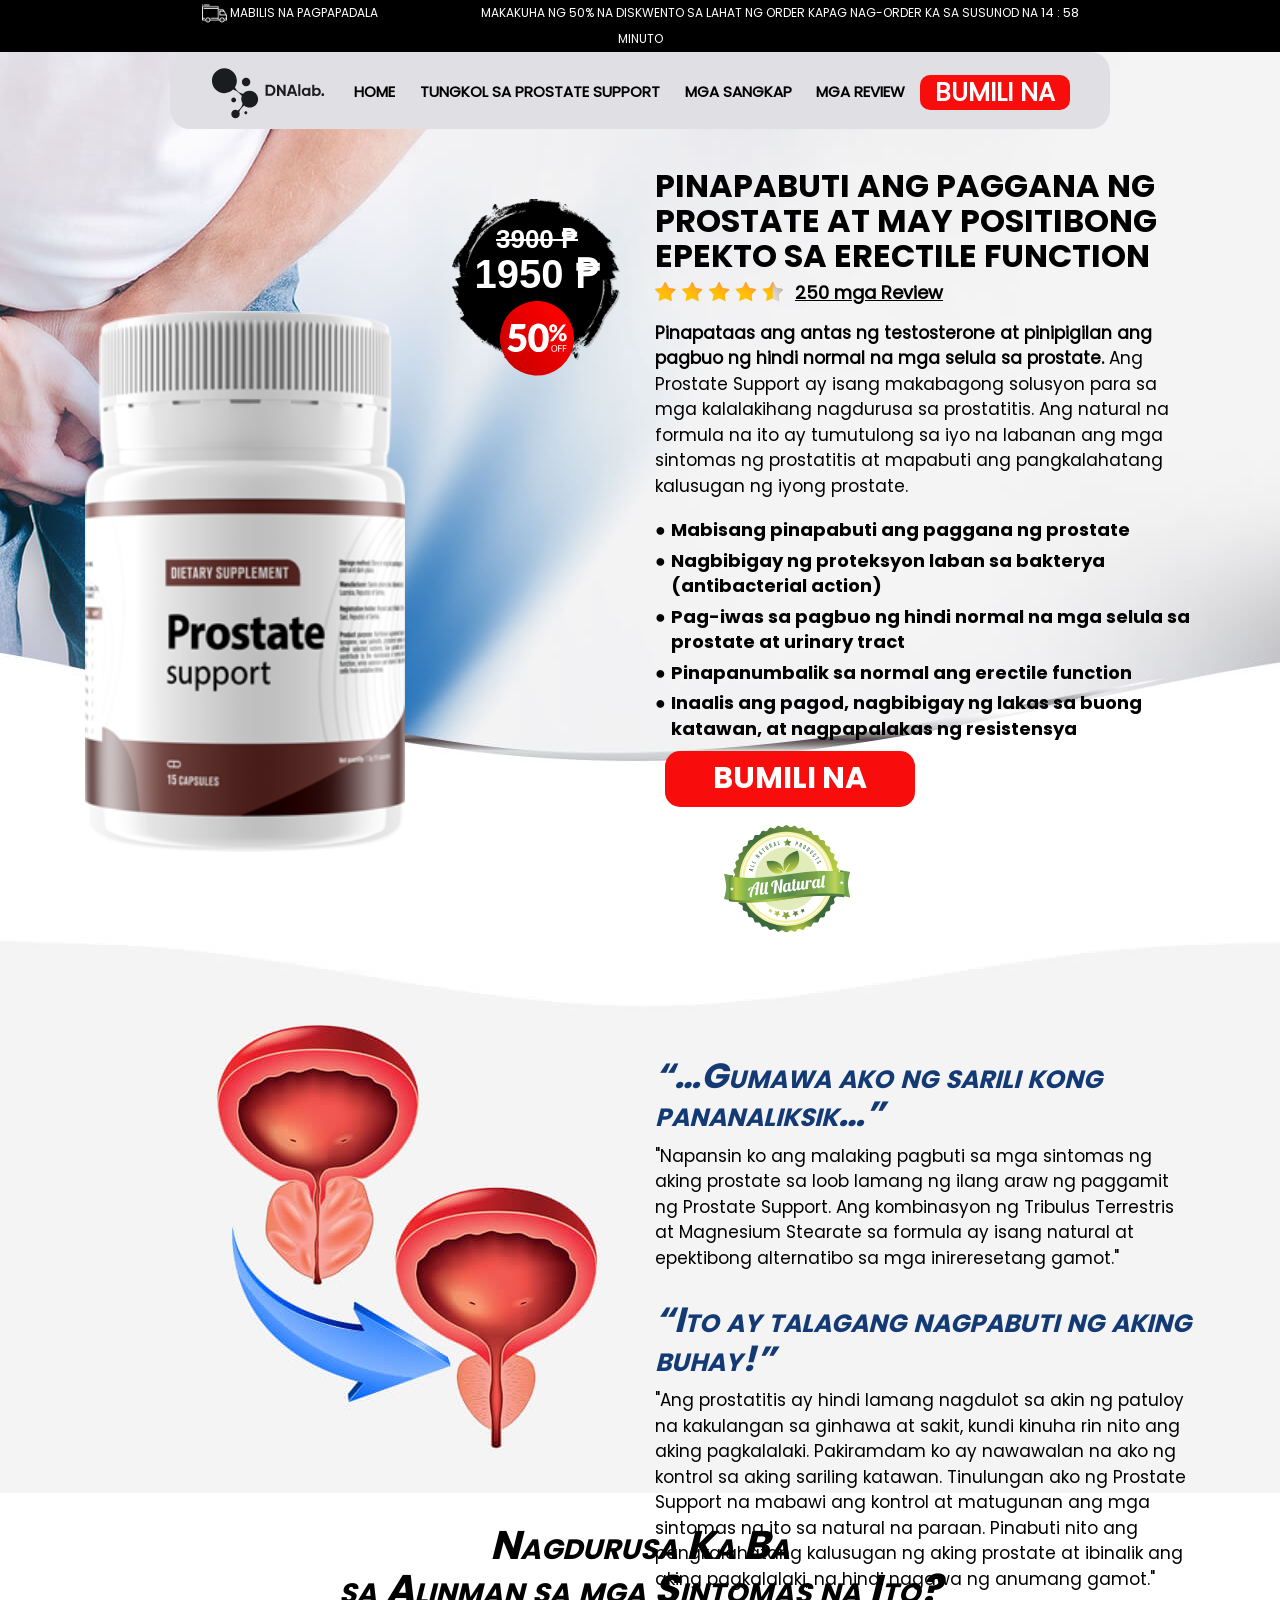
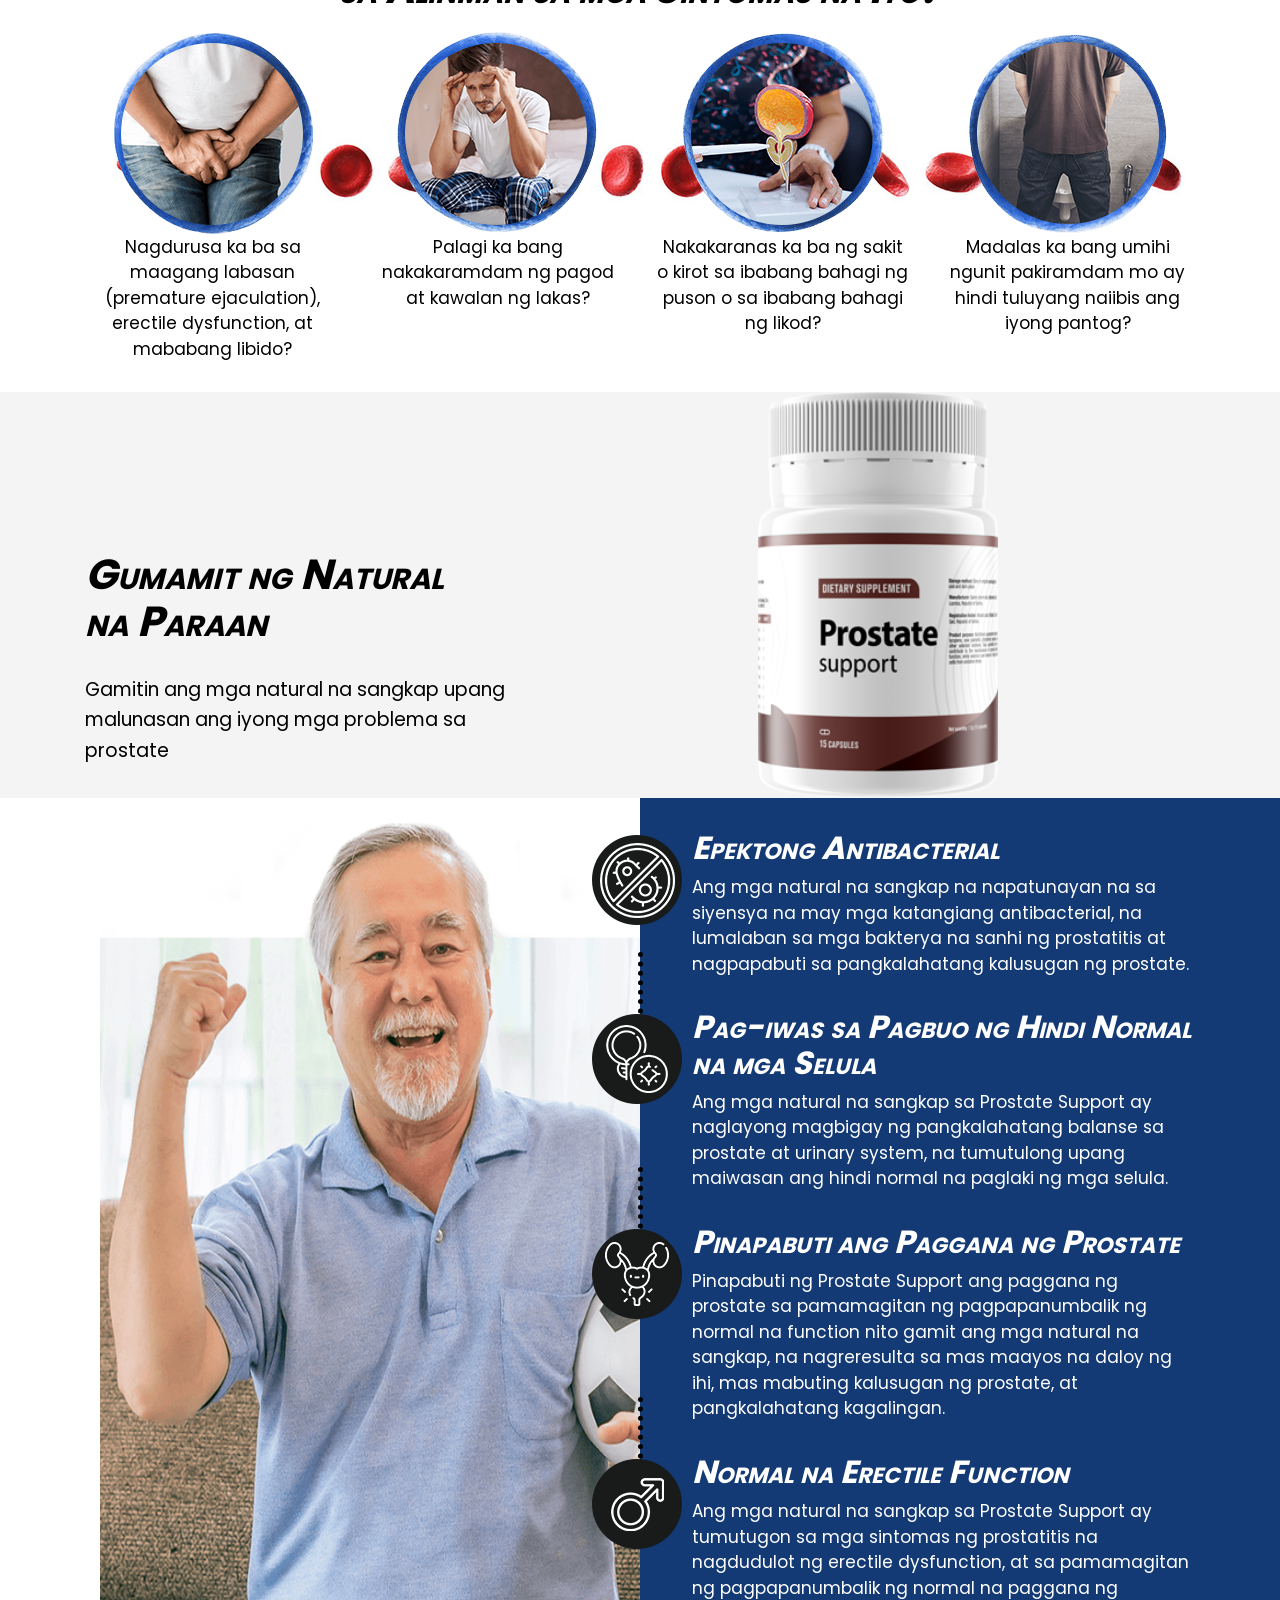
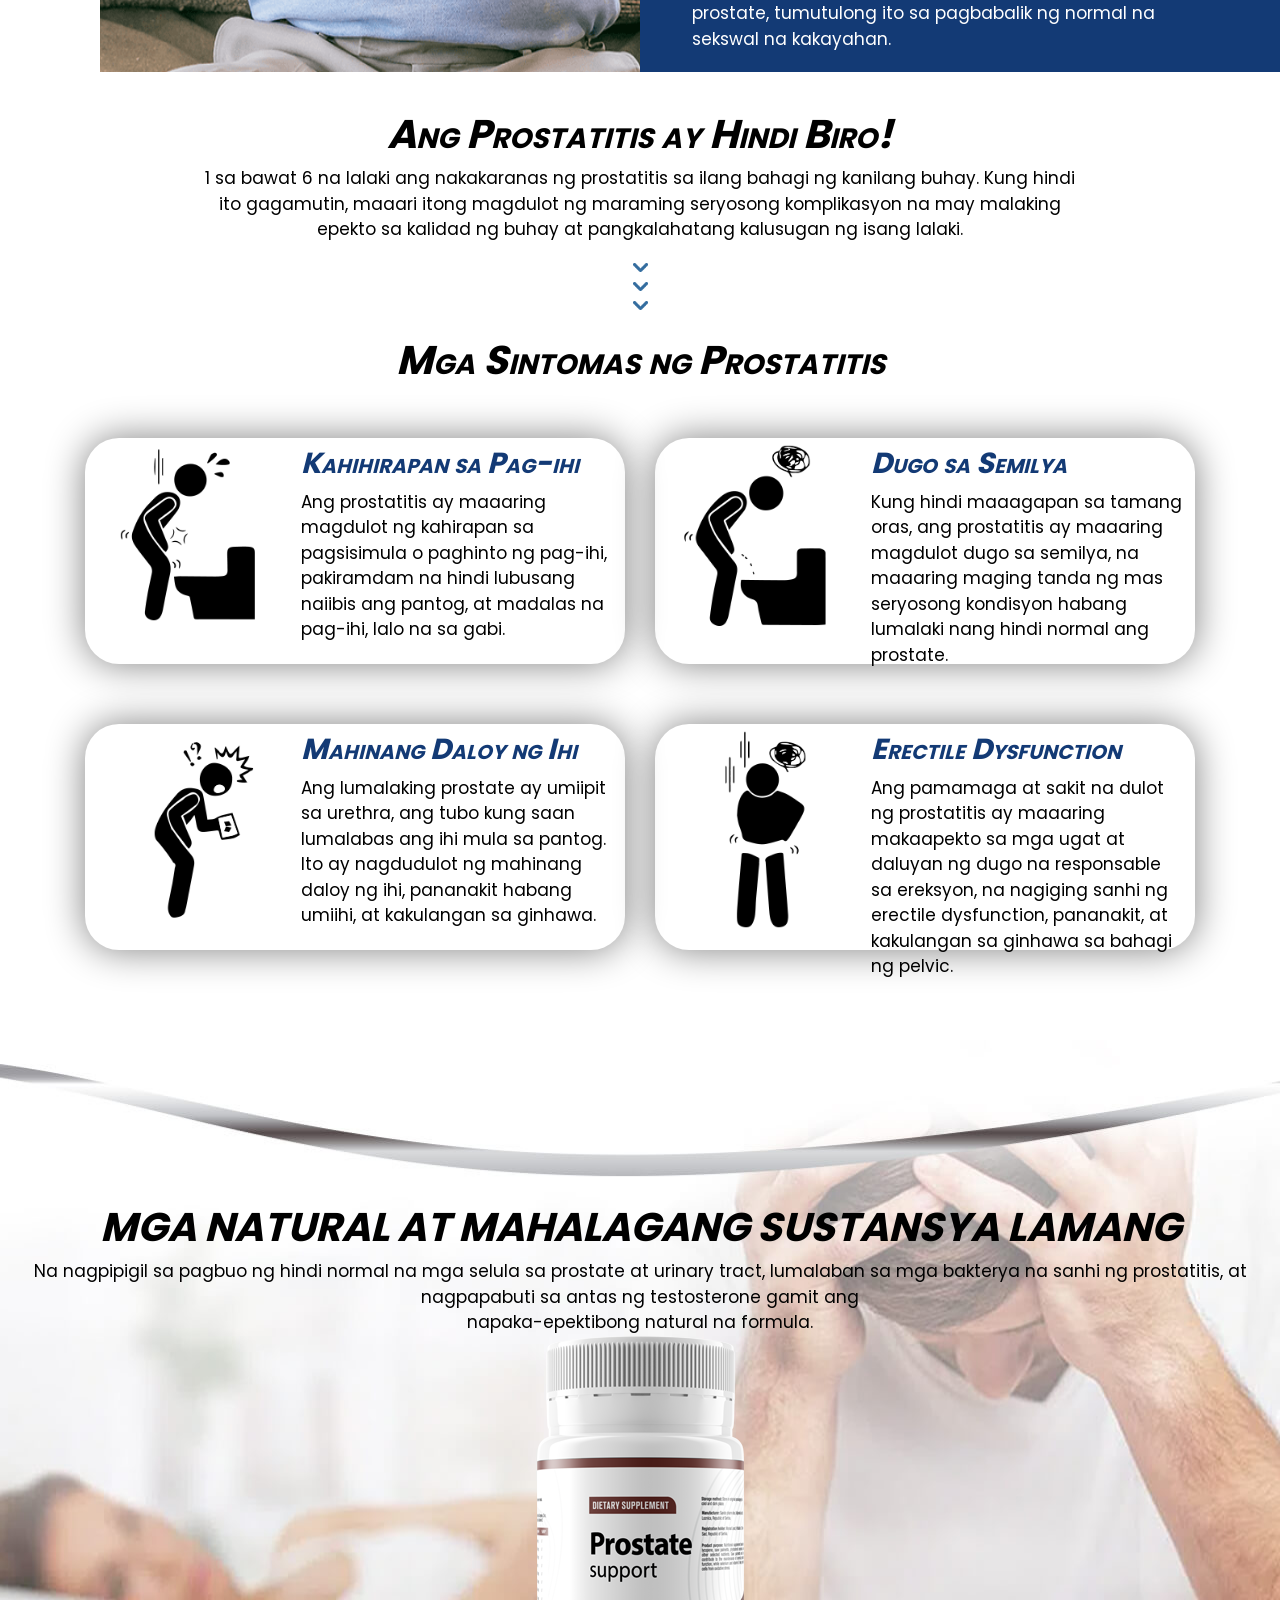
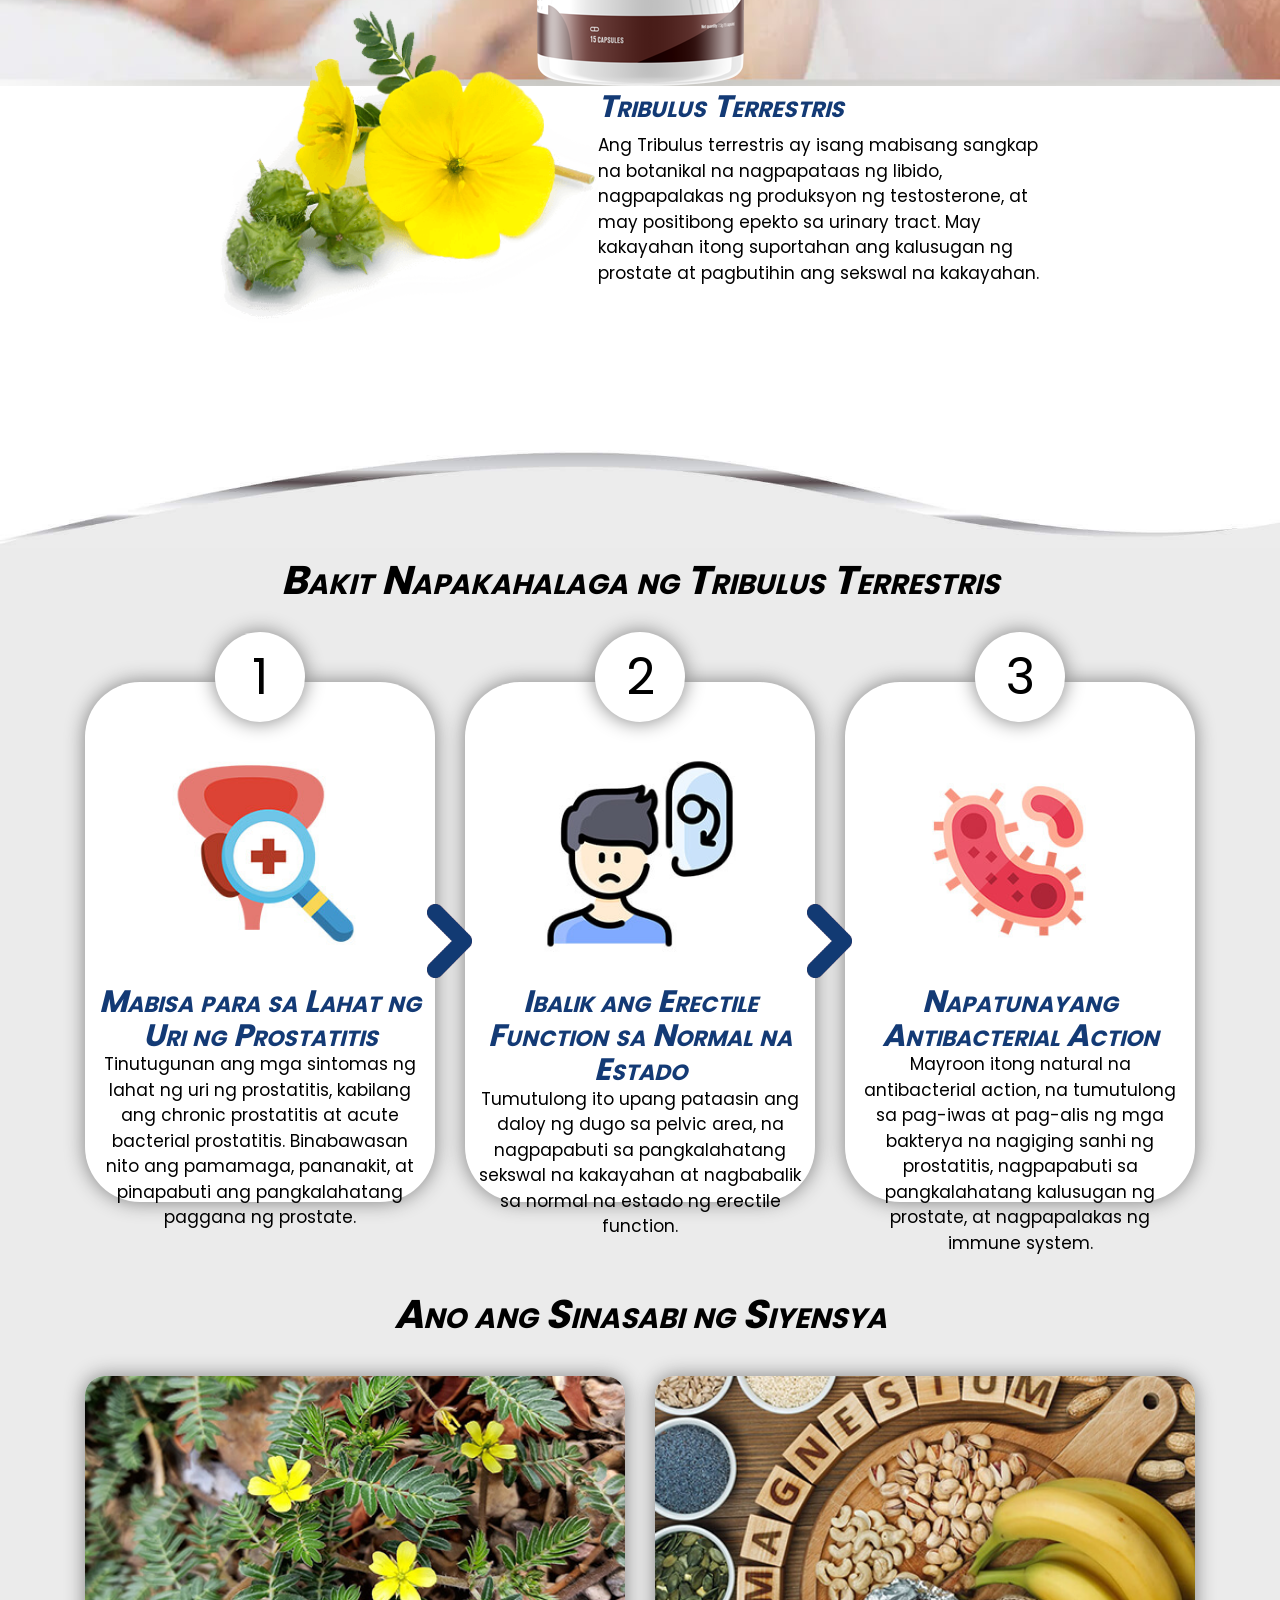
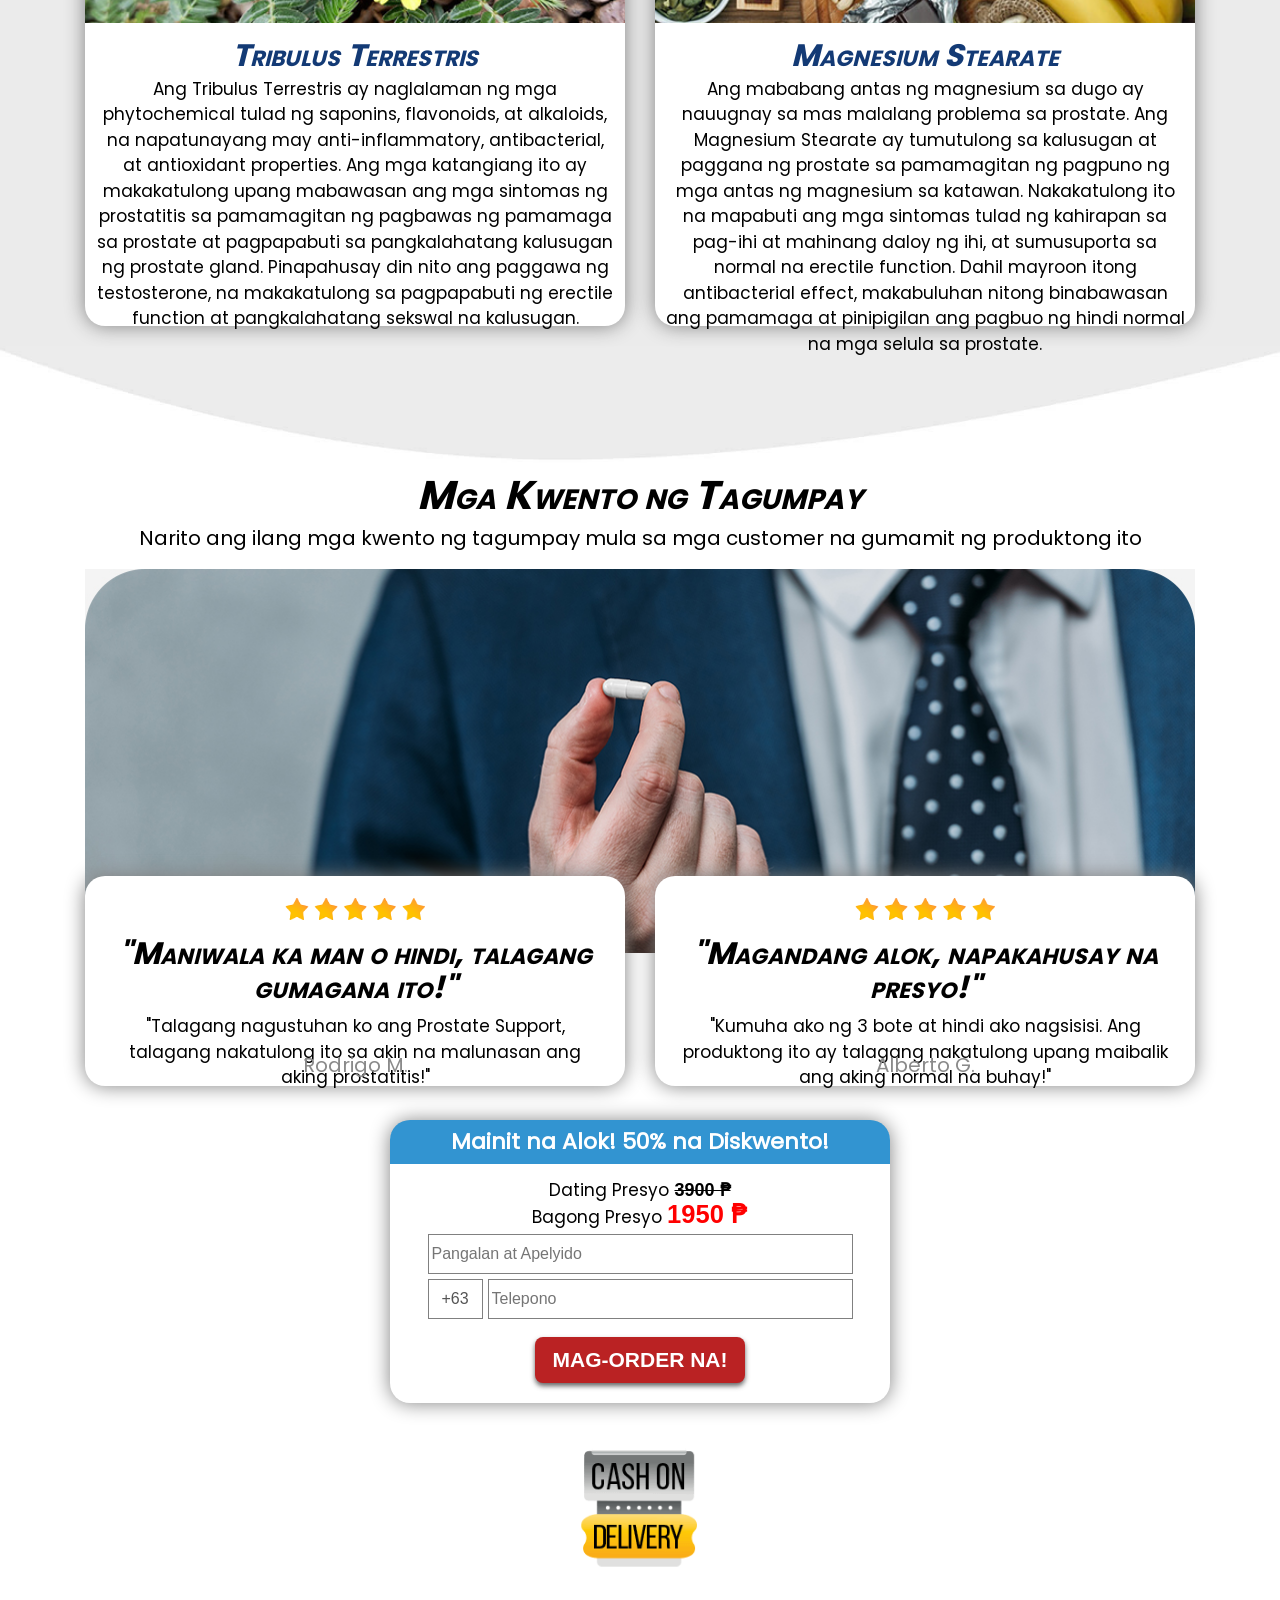
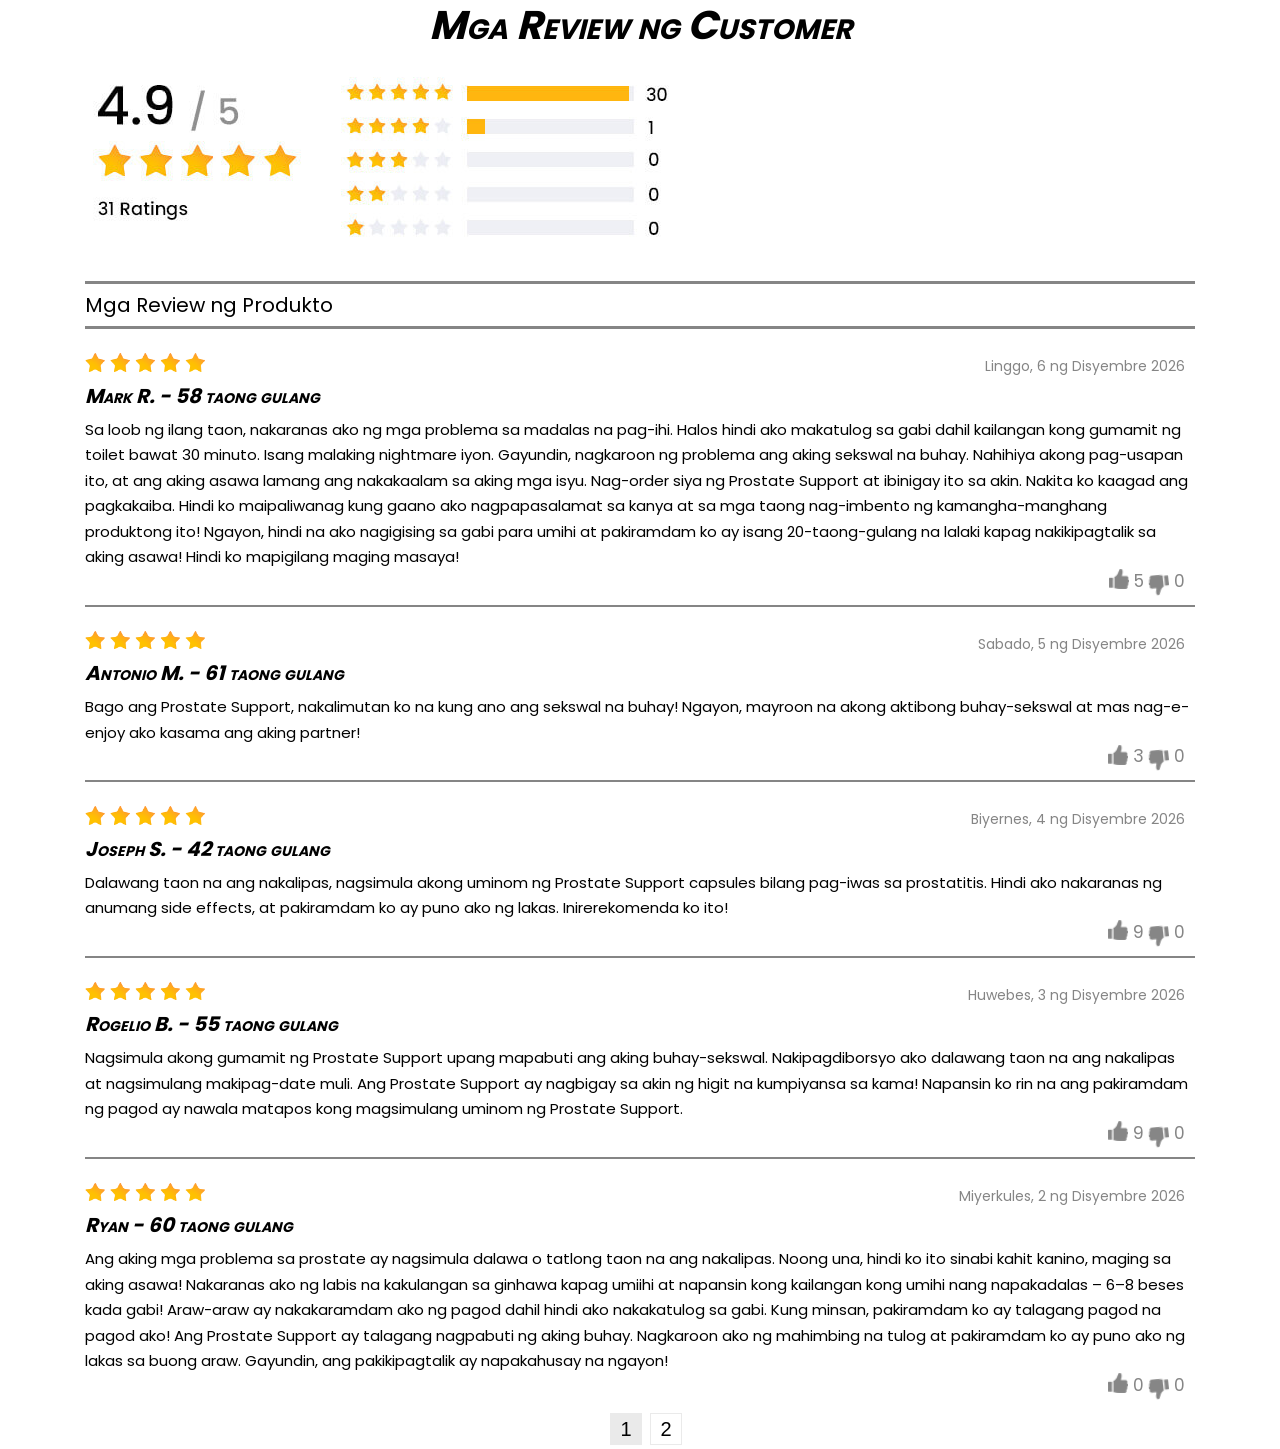
==== commit 430ec3f2: "Optimize for PH: translate index & success to Tagalog, redesign success page, fix desktop section 4 " ====
--- a/index.html
+++ b/index.html
@@ -1,5 +1,5 @@
 <!DOCTYPE html>
-<html lang="en">
+<html lang="tl">
 	<head>
 		<meta charset="UTF-8">
 		<meta name="viewport" content="width=device-width, initial-scale=1.0">
@@ -9,7 +9,7 @@
 		<link href="css/bootstrap.css" rel="stylesheet">
 		<link rel="stylesheet" href="css/font-awesome.css">
 		<link rel="stylesheet" type="text/css" href="css/main.css">
-		<script type="text/javascript">function dtime(e){var t=new Array("Sun","Mon","Tue","Wed","Thu","Fri","Sat"),r=new Array("January","February","March","April","May","June","July","August","September","October","November","December"),a=new Date;a.setDate(a.getDate()+e+1),document.write(t[a.getDay()]+", "+a.getDate()+" "+r[a.getMonth()]+" "+a.getFullYear())}</script>
+		<script type="text/javascript">function dtime(e){var t=new Array("Linggo","Lunes","Martes","Miyerkules","Huwebes","Biyernes","Sabado"),r=new Array("Enero","Pebrero","Marso","Abril","Mayo","Hunyo","Hulyo","Agosto","Setyembre","Oktubre","Nobyembre","Disyembre"),a=new Date;a.setDate(a.getDate()+e+1),document.write(t[a.getDay()]+", "+a.getDate()+" ng "+r[a.getMonth()]+" "+a.getFullYear())}</script>
 		<link rel="stylesheet" type="text/css" href="css/slick.css">
 		<link rel="stylesheet" type="text/css" href="css/style-form.css">
 		<link rel="stylesheet" type="text/css" href="css/slick-theme.css">
@@ -19,19 +19,19 @@
 		<section id="home" class="section_nav dnone">
 			<div style="background:#000;position:relative;z-index:1">
 				<div class="container-fluid container_shipping">
-					<p class="p_s_nav"> <span style="margin-right:100px;color:#fff"> <img src="img/truck.png" width="25" alt=""> Fast shipping</span> get 50% off on all orders when you order in the next <span class="countdown_box">
+					<p class="p_s_nav"> <span style="margin-right:100px;color:#fff"> <img src="img/truck.png" width="25" alt=""> Mabilis na pagpapadala</span> makakuha ng 50% na diskwento sa lahat ng order kapag nag-order ka sa susunod na <span class="countdown_box">
 							<span class="order-countdown-minutes" id="minutes3">14</span><span style="color:#fff"> :</span>
 							<span class="order-countdown-seconds" id="seconds3">53</span>
-						</span> minutes</p>
+						</span> minuto</p>
 				</div>
 			</div>
 			<nav id="nav" class="container-fluid container_shipping nav">
 				<a href="#home"> <img src="img/logo.svg" alt=""> </a>
 				<a href="#home">home</a>
-				<a href="#about">about Prostate Support</a>
-				<a href="#ing">ingredients</a>
-				<a href="#reviews">reviews</a>
-				<a href="#order">buy now</a>
+				<a href="#about">tungkol sa Prostate Support</a>
+				<a href="#ing">mga sangkap</a>
+				<a href="#reviews">mga review</a>
+				<a href="#order">bumili na</a>
 			</nav>
 		</section>
 
@@ -40,12 +40,12 @@
 			<div class="shipping_s1 slider-active-6">
 				<div class="">
 					<div class="">
-						<p><img src="img/icon1.png" alt="">Fast Shipping</p>
+						<p><img src="img/icon1.png" alt="">Mabilis na Pagpapadala</p>
 					</div>
 				</div>
 				<div class="">
 					<div class="">
-						<p><img src="img/icon3.png" alt="">Cash on Delivery</p>
+						<p><img src="img/icon3.png" alt="">Cash on Delivery (COD)</p>
 					</div>
 				</div>
 			</div>
@@ -56,15 +56,15 @@
 					<button style="margin-top:7px" onclick="mobbtn()" class="navbar-toggler sticky-button" data-target="" data-toggle="collapse" aria-controls="main-navbar" aria-expanded="false" aria-label="Toggle navigation">
 						<i style="color:#cc5d6d" class="fa fa-bars"></i>
 					</button>
-					<a href="index.php"><img src="img/logo.svg" width="70" alt=""></a>
-					<a class="btn blob" style="background:#f80d0c;color:#fff;font-size:25px;border-radius:10px;text-transform:capitalize;padding:5px 15px;white-space:nowrap" href="#order">buy now</a>
+					<a href="index.html"><img src="img/logo.svg" width="70" alt=""></a>
+					<a class="btn blob" style="background:#f80d0c;color:#fff;font-size:25px;border-radius:10px;text-transform:capitalize;padding:5px 15px;white-space:nowrap" href="#order">bumili na</a>
 				</div>
 				<div class="collapse navbar-collapse" id="main-navbar">
 					<ul class="navbar-nav ml-auto sticky-navbar">
 						<li style="border-bottom:1px solid #747774;text-align:center;margin-top:20px" class="nav-item"><a onclick="mobbtn1()" style="" class="nav-link mob-nav-size" href="#homeM"><b>Home</b></a></li>
-						<li style="border-bottom:1px solid #747774;text-align:center" class="nav-item"><a style="" onclick="mobbtn1()" class="nav-link mob-nav-size" href="#aboutM"><b>About Prostate Support</b></a></li>
-						<li style="border-bottom:1px solid #747774;text-align:center" class="nav-item"><a style="" onclick="mobbtn1()" class="nav-link mob-nav-size" href="#ing"><b>Ingredients</b></a></li>
-						<li style="border-bottom:1px solid #747774;text-align:center" class="nav-item"><a style="" onclick="mobbtn1()" class="nav-link mob-nav-size" href="#reviews"><b>Reviews</b></a></li>
+						<li style="border-bottom:1px solid #747774;text-align:center" class="nav-item"><a style="" onclick="mobbtn1()" class="nav-link mob-nav-size" href="#aboutM"><b>Tungkol sa Prostate Support</b></a></li>
+						<li style="border-bottom:1px solid #747774;text-align:center" class="nav-item"><a style="" onclick="mobbtn1()" class="nav-link mob-nav-size" href="#ing"><b>Mga Sangkap</b></a></li>
+						<li style="border-bottom:1px solid #747774;text-align:center" class="nav-item"><a style="" onclick="mobbtn1()" class="nav-link mob-nav-size" href="#reviews"><b>Mga Review</b></a></li>
 					</ul>
 				</div>
 			</div>
@@ -75,9 +75,9 @@
 			<div id="homeM" class="container">
 				<div class="row">
 					<div class="col-lg-6 pos_rel">
-						<h2 class="mS1">Improves the work of the prostate and has a beneficial effect on erectile function</h2>
+						<h2 class="mS1">Pinapabuti ang paggana ng prostate at may positibong epekto sa erectile function</h2>
 						<img class="prS1" src="img/produto-prostate-suporte.png" alt="Prostate Support">
-						<a class="btnS1 mS1" href="#order">buy now</a>
+						<a class="btnS1 mS1" href="#order">bumili na</a>
 						<div class="mS1">
 							<div class="boxS1Days">
 								<img src="img/1-01.svg" alt="">
@@ -93,15 +93,15 @@
 						</div>
 					</div>
 					<div class="col-lg-6">
-						<h2 class="dS1">Improves the work of the prostate and has a beneficial effect on erectile function</h2>
-						<h5><img src="img/zvezdichki-01.svg" alt=""> <span>250 Reviews</span> </h5>
-						<p class="s1_p"><b>Improve testosterone levels and prevent abnormal cell formation in the prostate.</b> Prostate Support - is an innovative solution for men suffering from prostatitis. The natural formula empowers you to address the symptoms of prostatitis and improve the overall health of your prostate.</p>
-						<p class="bold"><span>●</span>Effectively improves the work of the prostate</p>
-						<p class="bold"><span>●</span>Provides antibacterial action</p>
-						<p class="bold"><span>●</span>Prevention against the formation of abnormal cells in the prostate and urinary tract</p>
-						<p class="bold"><span>●</span>Normalizes the erectile function</p>
-						<p class="bold"><span>●</span>Removes the sense of fatigue, energizes your entire body, and stimulates immunity</p>
-						<a class="btnS1 dS1" href="#order">buy now</a>
+						<h2 class="dS1">Pinapabuti ang paggana ng prostate at may positibong epekto sa erectile function</h2>
+						<h5><img src="img/zvezdichki-01.svg" alt=""> <span>250 mga Review</span> </h5>
+						<p class="s1_p"><b>Pinapataas ang antas ng testosterone at pinipigilan ang pagbuo ng hindi normal na mga selula sa prostate.</b> Ang Prostate Support ay isang makabagong solusyon para sa mga kalalakihang nagdurusa sa prostatitis. Ang natural na formula na ito ay tumutulong sa iyo na labanan ang mga sintomas ng prostatitis at mapabuti ang pangkalahatang kalusugan ng iyong prostate.</p>
+						<p class="bold"><span>●</span>Mabisang pinapabuti ang paggana ng prostate</p>
+						<p class="bold"><span>●</span>Nagbibigay ng proteksyon laban sa bakterya (antibacterial action)</p>
+						<p class="bold"><span>●</span>Pag-iwas sa pagbuo ng hindi normal na mga selula sa prostate at urinary tract</p>
+						<p class="bold"><span>●</span>Pinapanumbalik sa normal ang erectile function</p>
+						<p class="bold"><span>●</span>Inaalis ang pagod, nagbibigay ng lakas sa buong katawan, at nagpapalakas ng resistensya</p>
+						<a class="btnS1 dS1" href="#order">bumili na</a>
 						<div class="boxS1Days dS1">
 							<img src="img/1-01.svg" alt="">
 						</div>
@@ -116,36 +116,36 @@
 					</div>
 					<div class="col-md-6">
 						<div class="box_s1">
-							<h2>“…I did my research…”</h2>
-							<p>"I've noticed a significant improvement in my prostate symptoms within just a few days of using Prostate Support. The combination of Tribulus Terrestris and Magnesium Stearate in the formula is a natural and effective alternative to prescription medication." </p>
+							<h2>“…Gumawa ako ng sarili kong pananaliksik…”</h2>
+							<p>"Napansin ko ang malaking pagbuti sa mga sintomas ng aking prostate sa loob lamang ng ilang araw ng paggamit ng Prostate Support. Ang kombinasyon ng Tribulus Terrestris at Magnesium Stearate sa formula ay isang natural at epektibong alternatibo sa mga inireresetang gamot." </p>
 						</div>
 						<div id="aboutM" class="box_s1">
-							<h2>“This drastically improved my life!”</h2>
-							<p>"Prostatitis not only caused me constant discomfort and pain, but it also took away my manhood. I felt like I was losing control of my own body. Prostate Support helped me regain control and address these symptoms naturally. It improved my overall prostate health and restored my manhood, which no medicine did." </p>
+							<h2>“Ito ay talagang nagpabuti ng aking buhay!”</h2>
+							<p>"Ang prostatitis ay hindi lamang nagdulot sa akin ng patuloy na kakulangan sa ginhawa at sakit, kundi kinuha rin nito ang aking pagkalalaki. Pakiramdam ko ay nawawalan na ako ng kontrol sa aking sariling katawan. Tinulungan ako ng Prostate Support na mabawi ang kontrol at matugunan ang mga sintomas na ito sa natural na paraan. Pinabuti nito ang pangkalahatang kalusugan ng aking prostate at ibinalik ang aking pagkalalaki, na hindi nagawa ng anumang gamot." </p>
 						</div>
 					</div>
 				</div>
 			</div>
 		</section>
 		<section id="about" class="section__03">
-			<h2 class="title titleS3">Do You Suffer<span>From Any of The Following Symptoms</span> </h2>
+			<h2 class="title titleS3">Nagdurusa Ka Ba<span>sa Alinman sa mga Sintomas na Ito?</span> </h2>
 			<div class="container">
 				<div class="row">
 					<div class="col-6 col-lg-3 center">
 						<img src="img/2_15.png" alt="">
-						<p>Do you suffer from premature ejaculation, erectile dysfunction, and low libido?</p>
+						<p>Nagdurusa ka ba sa maagang labasan (premature ejaculation), erectile dysfunction, at mababang libido?</p>
 					</div>
 					<div class="col-6 col-lg-3 center">
 						<img src="img/2_17.png" alt="">
-						<p>Do you constantly feel fatigued and less energetic?</p>
+						<p>Palagi ka bang nakakaramdam ng pagod at kawalan ng lakas?</p>
 					</div>
 					<div class="col-6 col-lg-3 center">
 						<img src="img/2_19.png" alt="">
-						<p>Do you experience pain or discomfort in the lower pelvic area or lower back?</p>
+						<p>Nakakaranas ka ba ng sakit o kirot sa ibabang bahagi ng puson o sa ibabang bahagi ng likod?</p>
 					</div>
 					<div class="col-6 col-lg-3 center">
 						<img src="img/2_21.png" alt="">
-						<p>Do you frequently urinate and still not able to empty your bladder completely?</p>
+						<p>Madalas ka bang umihi ngunit pakiramdam mo ay hindi tuluyang naiibis ang iyong pantog?</p>
 					</div>
 				</div>
 			</div>
@@ -155,12 +155,12 @@
 				<div class="row">
 					<div class="col-lg-5">
 						<div class="boxs4">
-							<h2>Take a natural <span>approach</span></h2>
-							<p>Utilize nature's ingredients to reverse your prostate problems</p>
+							<h2>Gumamit ng Natural <span>na Paraan</span></h2>
+							<p>Gamitin ang mga natural na sangkap upang malunasan ang iyong mga problema sa prostate</p>
 						</div>
 					</div>
 					<div class="col-lg-7 pos_rel">
-						<img src="img/produto-prostate-suporte.png" alt="Prostate Support" style="max-width:100%;height:auto">
+						<img src="img/produto-prostate-suporte.png" alt="Prostate Support" style="max-width:240px;height:auto;display:block;margin:0 auto">
 					</div>
 				</div>
 			</div>
@@ -175,34 +175,34 @@
 					<div class="col-xl-6">
 						<div class="boxS5">
 							<img src="img/20.png" alt="">
-							<h2>Antibacterial Effect</h2>
-							<p>The natural ingredients that have been scientifically proven to have antibacterial properties, which combat the bacteria responsible for prostatitis and improve the overall health of the prostate.</p>
+							<h2>Epektong Antibacterial</h2>
+							<p>Ang mga natural na sangkap na napatunayan na sa siyensya na may mga katangiang antibacterial, na lumalaban sa mga bakterya na sanhi ng prostatitis at nagpapabuti sa pangkalahatang kalusugan ng prostate.</p>
 							<hr class="hr_abs" size="10">
 						</div>
 						<div class="boxS5">
 							<img src="img/23.png" alt="">
-							<h2>Prevention Against The Formation Of Abnormal Cells</h2>
-							<p>The natural ingredients in Prostate Support provide an overall balance to the prostate and urinary system which in turn helps to avoid abnormal growths.</p>
+							<h2>Pag-iwas sa Pagbuo ng Hindi Normal na mga Selula</h2>
+							<p>Ang mga natural na sangkap sa Prostate Support ay naglayong magbigay ng pangkalahatang balanse sa prostate at urinary system, na tumutulong upang maiwasan ang hindi normal na paglaki ng mga selula.</p>
 							<hr class="hr_abs" size="10">
 						</div>
 						<div class="boxS5">
 							<img src="img/25.png" alt="">
-							<h2>Improves The Work Of Prostate</h2>
-							<p>Prostate Support improves the work of the prostate by normalizing its function through its natural ingredients, this leads to improved urinary flow, better prostate health, and overall well-being.</p>
+							<h2>Pinapabuti ang Paggana ng Prostate</h2>
+							<p>Pinapabuti ng Prostate Support ang paggana ng prostate sa pamamagitan ng pagpapanumbalik ng normal na function nito gamit ang mga natural na sangkap, na nagreresulta sa mas maayos na daloy ng ihi, mas mabuting kalusugan ng prostate, at pangkalahatang kagalingan.</p>
 							<hr class="hr_abs" size="10">
 						</div>
 						<div class="boxS5">
 							<img src="img/27.png" alt="">
-							<h2>Normal Erectile Function</h2>
-							<p>Natural ingredients in Prostate Support address the symptoms of prostatitis which leads to erectile dysfunction and by normalizing the prostate function, it helps in restoring normal sexual function.</p>
+							<h2>Normal na Erectile Function</h2>
+							<p>Ang mga natural na sangkap sa Prostate Support ay tumutugon sa mga sintomas ng prostatitis na nagdudulot ng erectile dysfunction, at sa pamamagitan ng pagpapanumbalik ng normal na paggana ng prostate, tumutulong ito sa pagbabalik ng normal na sekswal na kakayahan.</p>
 						</div>
 					</div>
 				</div>
 			</div>
 		</section>
 		<section class="section__06">
-			<h2 class="title">Prostatitis is No Joke!</h2>
-			<p> out of 6 men experiences prostatitis at some point in their lives. Left untreated, it can lead to many serious complications that can have a significant impact on a man's quality of life and overall well-being.</p>
+			<h2 class="title">Ang Prostatitis ay Hindi Biro!</h2>
+			<p>1 sa bawat 6 na lalaki ang nakakaranas ng prostatitis sa ilang bahagi ng kanilang buhay. Kung hindi ito gagamutin, maaari itong magdulot ng maraming seryosong komplikasyon na may malaking epekto sa kalidad ng buhay at pangkalahatang kalusugan ng isang lalaki.</p>
 			<div class="blood-sugar-diabetes-chevrons">
 				<img src="img/blood-sugar-chevron-down.png" alt="">
 				<img src="img/blood-sugar-chevron-down.png" alt="">
@@ -210,40 +210,40 @@
 			</div>
 		</section>
 		<section class="section__07">
-			<h2 class="title titleS7">Symptoms of prostatitis</h2>
+			<h2 class="title titleS7">Mga Sintomas ng Prostatitis</h2>
 			<div class="container">
 				<div class="row">
 					<div class="col-xl-6">
 						<div class="boxS7">
 							<img src="img/31.png" alt="">
-							<h2>Difficulty Urination</h2>
-							<p>Prostatitis can cause difficulty in starting or stopping urination, a feeling of not being able to empty the bladder completely, and frequent urination, especially at night.</p>
+							<h2>Kahihirapan sa Pag-ihi</h2>
+							<p>Ang prostatitis ay maaaring magdulot ng kahirapan sa pagsisimula o paghinto ng pag-ihi, pakiramdam na hindi lubusang naiibis ang pantog, at madalas na pag-ihi, lalo na sa gabi.</p>
 						</div>
 						<div class="boxS7">
 							<img src="img/38.png" alt="">
-							<h2>Weak Urine Flow</h2>
-							<p>An enlarged prostate presses the urethra, the tube through which urine travels from the bladder. This causes weak urine flow, pain while peeing, and discomfort.</p>
+							<h2>Mahinang Daloy ng Ihi</h2>
+							<p>Ang lumalaking prostate ay umiipit sa urethra, ang tubo kung saan lumalabas ang ihi mula sa pantog. Ito ay nagdudulot ng mahinang daloy ng ihi, pananakit habang umiihi, at kakulangan sa ginhawa.</p>
 						</div>
 					</div>
 					<div class="col-xl-6">
 						<div class="boxS7 boxS7M">
 							<img src="img/34.png" alt="">
-							<h2>Blood In Semen</h2>
-							<p>If not taken care of on time, Prostatitis can cause blood in semen, which can be a sign of a more serious underlying condition as the size of the prostate grows abnormally.</p>
+							<h2>Dugo sa Semilya</h2>
+							<p>Kung hindi maaagapan sa tamang oras, ang prostatitis ay maaaring magdulot dugo sa semilya, na maaaring maging tanda ng mas seryosong kondisyon habang lumalaki nang hindi normal ang prostate.</p>
 						</div>
 						<div class="boxS7">
 							<img src="img/40.png" alt="">
 							<h2>Erectile Dysfunction</h2>
-							<p>The inflammation and pain caused by prostatitis can affect the nerves and blood vessels that are responsible for erections, leading to erectile dysfunction, pain, and discomfort in the pelvic area.</p>
+							<p>Ang pamamaga at sakit na dulot ng prostatitis ay maaaring makaapekto sa mga ugat at daluyan ng dugo na responsable sa ereksyon, na nagiging sanhi ng erectile dysfunction, pananakit, at kakulangan sa ginhawa sa bahagi ng pelvic.</p>
 						</div>
 					</div>
 				</div>
 			</div>
 		</section>
 		<section class="section__09">
-			<h2 class="title">ONLY BOTANICAL AND ESSENTIAL NUTRIENTS</h2>
-			<p>That prevents the formation of abnormal cells in the prostate and urinary tract, combat the bacteria responsible for prosthesis, and improves testosterone levels with the <span>super effective natural formula.</span></p>
-			<img src="img/produto-prostate-suporte.png" alt="Prostate Support" style="max-width:400px;display:block;margin:0 auto">
+			<h2 class="title">MGA NATURAL AT MAHALAGANG SUSTANSYA LAMANG</h2>
+			<p>Na nagpipigil sa pagbuo ng hindi normal na mga selula sa prostate at urinary tract, lumalaban sa mga bakterya na sanhi ng prostatitis, at nagpapabuti sa antas ng testosterone gamit ang <span>napaka-epektibong natural na formula.</span></p>
+			<img src="img/produto-prostate-suporte.png" alt="Prostate Support" style="max-width:250px;display:block;margin:0 auto">
 		</section>
 		<section id="ing" class="section__10">
 			<div class="container">
@@ -253,14 +253,14 @@
 					</div>
 					<div>
 						<h2>Tribulus Terrestris</h2>
-						<p>Tribulus terrestris is a powerful botanical ingredient that enhances libido, increases testosterone production, and positively impacts the urinary tract. It has the ability to support prostate health and improve sexual function.</p>
+						<p>Ang Tribulus terrestris ay isang mabisang sangkap na botanikal na nagpapataas ng libido, nagpapalakas ng produksyon ng testosterone, at may positibong epekto sa urinary tract. May kakayahan itong suportahan ang kalusugan ng prostate at pagbutihin ang sekswal na kakayahan.</p>
 					</div>
 				</div>
 			</div>
 		</section>
 		<section class="section__11">
 			<img class="s11Bg" src="img/72.jpg" alt="">
-			<h2 class="title">Why Tribulus Terrestris is So Important</h2>
+			<h2 class="title">Bakit Napakahalaga ng Tribulus Terrestris</h2>
 			<div class="container">
 				<div class="row">
 					<div class="col-md-4 center">
@@ -268,8 +268,8 @@
 						<div class="boxS11">
 							<h4>1</h4>
 							<img class="picS11" src="img/2_32.jpg" alt="">
-							<h5>Efficient For All Forms Of Prostatitis</h5>
-							<p>Addresses symptoms of all forms of prostatitis, including chronic prostatitis and acute bacterial prostatitis. It reduces inflammation, pain and improves overall prostate function.</p>
+							<h5>Mabisa para sa Lahat ng Uri ng Prostatitis</h5>
+							<p>Tinutugunan ang mga sintomas ng lahat ng uri ng prostatitis, kabilang ang chronic prostatitis at acute bacterial prostatitis. Binabawasan nito ang pamamaga, pananakit, at pinapabuti ang pangkalahatang paggana ng prostate.</p>
 							<img class="angleS11 mS11" src="img/67.png" alt="">
 						</div>
 					</div>
@@ -278,8 +278,8 @@
 						<div class="boxS11">
 							<h4>2</h4>
 							<img class="picS11" src="img/2_34.jpg" alt="">
-							<h5>Bring Erectile Function To Normal State</h5>
-							<p>It helps to increase blood flow to the pelvic area, which improves overall sexual function and brings erectile function to a normal state.</p>
+							<h5>Ibalik ang Erectile Function sa Normal na Estado</h5>
+							<p>Tumutulong ito upang pataasin ang daloy ng dugo sa pelvic area, na nagpapabuti sa pangkalahatang sekswal na kakayahan at nagbabalik sa normal na estado ng erectile function.</p>
 							<img class="angleS11 mS11" src="img/67.png" alt="">
 						</div>
 					</div>
@@ -287,29 +287,29 @@
 						<div class="boxS11">
 							<h4>3</h4>
 							<img class="picS11" src="img/2_36.jpg" alt="">
-							<h5>Proven Antibacterial Action</h5>
-							<p>It has a natural antibacterial action, which helps to eliminate bacteria that cause prostatitis, improve overall prostate health, and strengthen the immune system.</p>
+							<h5>Napatunayang Antibacterial Action</h5>
+							<p>Mayroon itong natural na antibacterial action, na tumutulong sa pag-iwas at pag-alis ng mga bakterya na nagiging sanhi ng prostatitis, nagpapabuti sa pangkalahatang kalusugan ng prostate, at nagpapalakas ng immune system.</p>
 						</div>
 					</div>
 				</div>
 			</div>
 		</section>
 		<section class="section__12">
-			<h2 class="title">What the Science Says</h2>
+			<h2 class="title">Ano ang Sinasabi ng Siyensya</h2>
 			<div class="container">
 				<div class="row">
 					<div class="col-md-6 center">
 						<div class="boxS12">
 							<img src="img/2_44.jpg" alt="">
 							<h5>Tribulus Terrestris</h5>
-							<p>Tribulus Terrestris contains phytochemicals such as saponins, flavonoids, and alkaloids, which have been found to have anti-inflammatory, anti-bacterial, and antioxidant properties. These properties can help to reduce the symptoms of prostatitis by reducing inflammation in the prostate and improving the overall health of the prostate gland. It also enhances the production of testosterone, which can help to improve erectile function and overall sexual health.</p>
+							<p>Ang Tribulus Terrestris ay naglalaman ng mga phytochemical tulad ng saponins, flavonoids, at alkaloids, na napatunayang may anti-inflammatory, antibacterial, at antioxidant properties. Ang mga katangiang ito ay makakatulong upang mabawasan ang mga sintomas ng prostatitis sa pamamagitan ng pagbawas ng pamamaga sa prostate at pagpapabuti sa pangkalahatang kalusugan ng prostate gland. Pinapahusay din nito ang paggawa ng testosterone, na makakatulong sa pagpapabuti ng erectile function at pangkalahatang sekswal na kalusugan.</p>
 						</div>
 					</div>
 					<div class="col-md-6 center">
 						<div class="boxS12">
 							<img src="img/2_42.jpg" alt="">
 							<h5>Magnesium Stearate</h5>
-							<p>Low blood levels of magnesium are associated with more aggressive prostate issues. Magnesium Stearate helps with prostate health and functioning by replenishing magnesium levels in the body. It helps improve symptoms such as difficulty urinating and weak urine flow and supports normal erectile function. As it has an antibacterial effect, it significantly reduces inflammation and prevents the formation of abnormal cells in the prostate.</p>
+							<p>Ang mababang antas ng magnesium sa dugo ay nauugnay sa mas malalang problema sa prostate. Ang Magnesium Stearate ay tumutulong sa kalusugan at paggana ng prostate sa pamamagitan ng pagpuno ng mga antas ng magnesium sa katawan. Nakakatulong ito na mapabuti ang mga sintomas tulad ng kahirapan sa pag-ihi at mahinang daloy ng ihi, at sumusuporta sa normal na erectile function. Dahil mayroon itong antibacterial effect, makabuluhan nitong binabawasan ang pamamaga at pinipigilan ang pagbuo ng hindi normal na mga selula sa prostate.</p>
 						</div>
 					</div>
 				</div>
@@ -317,8 +317,8 @@
 			<img class="s12Bg" src="img/74.jpg" alt="">
 		</section>
 		<section id="reviews" class="section__13">
-			<h2 class="title">Success Stories</h2>
-			<h5>Here are some success stories from customers who use this bundle</h5>
+			<h2 class="title">Mga Kwento ng Tagumpay</h2>
+			<h5>Narito ang ilang mga kwento ng tagumpay mula sa mga customer na gumamit ng produktong ito</h5>
 			<div class="container">
 				<div class="imgS13">
 					<img src="img/77.jpg" alt="">
@@ -327,16 +327,16 @@
 					<div class="col-lg-6">
 						<div class="boxS13">
 							<img src="img/88.png" alt="">
-							<h2>"Believe it or not, it really works!"</h2>
-							<p>"I'm really enjoying Prostate Support, it is really helped me reverse my prostatitis!"</p>
+							<h2>"Maniwala ka man o hindi, talagang gumagana ito!"</h2>
+							<p>"Talagang nagustuhan ko ang Prostate Support, talagang nakatulong ito sa akin na malunasan ang aking prostatitis!"</p>
 							<h5>Rodrigo M.</h5>
 						</div>
 					</div>
 					<div id="order" class="col-lg-6">
 						<div class="boxS13">
 							<img src="img/88.png" alt="">
-							<h2>"Great offer, great price!"</h2>
-							<p>"I took 3 bottles and I'm not sorry. This product really helped bring my life back!"</p>
+							<h2>"Magandang alok, napakahusay na presyo!"</h2>
+							<p>"Kumuha ako ng 3 bote at hindi ako nagsisisi. Ang produktong ito ay talagang nakatulong upang maibalik ang aking normal na buhay!"</p>
 							<h5 id="">Alberto G.</h5>
 						</div>
 					</div>
@@ -349,15 +349,15 @@
 					<div class="col-12">
 						<div class="box section_11 box center">
 							<div class="formBox">
-								<h4 class="red bg_hot">Hot deal! 50% Discount!</h4>
+								<h4 class="red bg_hot">Mainit na Alok! 50% na Diskwento!</h4>
 								<div class="prices">
-									<p> Old Price <span class="red al-cost-promo">€</span></p>
-									<p> New Price <span class="green al-cost">€</span></p>
+									<p> Dating Presyo <span class="red al-cost-promo">€</span></p>
+									<p> Bagong Presyo <span class="green al-cost">€</span></p>
 								</div>
 								<form name="form-index" id="form-index2" class="orderform al-form" action="/land/order" method="POST">
 									<select class="al-country" name="country" style="display:none"></select>
 									<div class="input-wrapper">
-										<input type="text" name="name" placeholder="First Name &amp; Last Name" required="true">
+										<input type="text" name="name" placeholder="Pangalan at Apelyido" required="true">
 									</div>
 									<div class="phone-code">
 										<input type="text" name="areacode" value="+63" disabled="disabled">
@@ -366,7 +366,7 @@
 											<label for="phone"></label>
 										</div>
 									</div>
-									<button type="submit">order now</button>
+									<button type="submit">Mag-order Na!</button>
 								</form>
 							</div>
 						</div>
@@ -378,11 +378,11 @@
 			<img src="img/872.png" alt="">
 		</div>
 		<section id="top" class="section__reviews">
-			<h2 class="title">Customer Reviews</h2>
+			<h2 class="title">Mga Review ng Customer</h2>
 			<div class="container">
 				<img class="rangD" src="img/rank_03.jpg" alt="">
 				<img class="rangM" src="img/mob_02.jpg" alt="">
-				<h5 class="titleReviews">Product Reviews</h5>
+				<h5 class="titleReviews">Mga Review ng Produkto</h5>
 				<div class="slider-active-5 slider">
 					<div>
 						<div>
@@ -391,8 +391,8 @@
 									<script>dtime(-1)</script>
 								</p>
 								<p class="starsReview"><img src="img/88.png" alt=""></p>
-								<h4>Mark R. - 58 years old</h4>
-								<p class="boxReviewsPadding">For a few years, I experienced problems with frequent urinating. Almost I did not sleep at night. I had to use the toilet every 30 minutes. That was a nightmare. Also, my sexual life experienced some concerns. I was ashamed to talk about it, and only my wife knew about my issues. She ordered Prostate Support and gave it to me. I saw the difference almost immediately. I cannot express how grateful I am to her and to the people who have invented that incredible pill! Now, I do not wake up at night to urinate and I feel like a 20-year-old boy when it comes to making love to my wife! I cannot be happier!</p>
+								<h4>Mark R. - 58 taong gulang</h4>
+								<p class="boxReviewsPadding">Sa loob ng ilang taon, nakaranas ako ng mga problema sa madalas na pag-ihi. Halos hindi ako makatulog sa gabi dahil kailangan kong gumamit ng toilet bawat 30 minuto. Isang malaking nightmare iyon. Gayundin, nagkaroon ng problema ang aking sekswal na buhay. Nahihiya akong pag-usapan ito, at ang aking asawa lamang ang nakakaalam sa aking mga isyu. Nag-order siya ng Prostate Support at ibinigay ito sa akin. Nakita ko kaagad ang pagkakaiba. Hindi ko maipaliwanag kung gaano ako nagpapasalamat sa kanya at sa mga taong nag-imbento ng kamangha-manghang produktong ito! Ngayon, hindi na ako nagigising sa gabi para umihi at pakiramdam ko ay isang 20-taong-gulang na lalaki kapag nakikipagtalik sa aking asawa! Hindi ko mapigilang maging masaya!</p>
 								<div class="boxVote">
 									<p><img src="img/93.png" alt=""><span> 5</span><img style="transform:rotate(174deg);margin-top:11px" src="img/93.png" alt=""><span> 0</span></p>
 								</div>
@@ -402,8 +402,8 @@
 									<script>dtime(-2)</script>
 								</p>
 								<p class="starsReview"><img src="img/88.png" alt=""></p>
-								<h4>Antonio M. - 61 years old</h4>
-								<p class="boxReviewsPadding">Before Prostate Support I had forgotten what sex was! Now, I am leading an active sexual life and I am enjoying my partner more than ever!</p>
+								<h4>Antonio M. - 61 taong gulang</h4>
+								<p class="boxReviewsPadding">Bago ang Prostate Support, nakalimutan ko na kung ano ang sekswal na buhay! Ngayon, mayroon na akong aktibong buhay-sekswal at mas nag-e-enjoy ako kasama ang aking partner!</p>
 								<div class="boxVote">
 									<p><img src="img/93.png" alt=""><span> 3</span><img style="transform:rotate(174deg);margin-top:11px" src="img/93.png" alt=""><span> 0</span></p>
 								</div>
@@ -413,8 +413,8 @@
 									<script>dtime(-3)</script>
 								</p>
 								<p class="starsReview"><img src="img/88.png" alt=""></p>
-								<h4>Joseph S. - 42 years old</h4>
-								<p class="boxReviewsPadding">Two years ago, I started taking Prostate Support capsules as a prevention against prostatitis. I have not experienced any side effects, and I feel full of energy. Recommend!</p>
+								<h4>Joseph S. - 42 taong gulang</h4>
+								<p class="boxReviewsPadding">Dalawang taon na ang nakalipas, nagsimula akong uminom ng Prostate Support capsules bilang pag-iwas sa prostatitis. Hindi ako nakaranas ng anumang side effects, at pakiramdam ko ay puno ako ng lakas. Inirerekomenda ko ito!</p>
 								<div class="boxVote">
 									<p><img src="img/93.png" alt=""><span> 9</span><img style="transform:rotate(174deg);margin-top:11px" src="img/93.png" alt=""><span> 0</span></p>
 								</div>
@@ -424,8 +424,8 @@
 									<script>dtime(-4)</script>
 								</p>
 								<p class="starsReview"><img src="img/88.png" alt=""></p>
-								<h4>Rogelio B. - 55 years old</h4>
-								<p class="boxReviewsPadding">I started using Prostate Support in order to improve my sexual life. I got divorced two years ago, and I started going on dates again. Prostate Support makes me more confident in bed! I also noticed that a sense of fatigue has gone after I started taking Prostate Support.</p>
+								<h4>Rogelio B. - 55 taong gulang</h4>
+								<p class="boxReviewsPadding">Nagsimula akong gumamit ng Prostate Support upang mapabuti ang aking buhay-sekswal. Nakipagdiborsyo ako dalawang taon na ang nakalipas at nagsimulang makipag-date muli. Ang Prostate Support ay nagbigay sa akin ng higit na kumpiyansa sa kama! Napansin ko rin na ang pakiramdam ng pagod ay nawala matapos kong magsimulang uminom ng Prostate Support.</p>
 								<div class="boxVote">
 									<p><img src="img/93.png" alt=""><span> 9</span><img style="transform:rotate(174deg);margin-top:11px" src="img/93.png" alt=""><span> 0</span></p>
 								</div>
@@ -435,8 +435,8 @@
 									<script>dtime(-5)</script>
 								</p>
 								<p class="starsReview"><img src="img/88.png" alt=""></p>
-								<h4>Ryan - 60 years old</h4>
-								<p class="boxReviewsPadding">My problems with my prostate started two or three years ago. At first, I didn’t tell anyone, even my wife! I experienced such discomfort when urinating and I noticed that have to urinate extremely often – 6–8 times per night! Every day I felt tired because I hadn’t slept during the night. Sometimes, I felt truly exhausted! Prostate Support really changed my life for the better. I enjoy healthy sleep and I feel full of energy during the day. Also, the sex is now great!</p>
+								<h4>Ryan - 60 taong gulang</h4>
+								<p class="boxReviewsPadding">Ang aking mga problema sa prostate ay nagsimula dalawa o tatlong taon na ang nakalipas. Noong una, hindi ko ito sinabi kahit kanino, maging sa aking asawa! Nakaranas ako ng labis na kakulangan sa ginhawa kapag umiihi at napansin kong kailangan kong umihi nang napakadalas – 6–8 beses kada gabi! Araw-araw ay nakakaramdam ako ng pagod dahil hindi ako nakakatulog sa gabi. Kung minsan, pakiramdam ko ay talagang pagod na pagod ako! Ang Prostate Support ay talagang nagpabuti ng aking buhay. Nagkaroon ako ng mahimbing na tulog at pakiramdam ko ay puno ako ng lakas sa buong araw. Gayundin, ang pakikipagtalik ay napakahusay na ngayon!</p>
 								<div class="boxVote">
 									<p><img src="img/93.png" alt=""><span> 0</span><img style="transform:rotate(174deg);margin-top:11px" src="img/93.png" alt=""><span> 0</span></p>
 								</div>
@@ -450,8 +450,8 @@
 									<script>dtime(-4)</script>
 								</p>
 								<p class="starsReview"><img src="img/88.png" alt=""></p>
-								<h4>Fernando V. - 48 years old</h4>
-								<p class="boxReviewsPadding">I have to admit, I was a bit skeptical about Prostate Support capsules because I used to take another pill, which did not help me solve my issue with prostatitis. I read that Prostate Support has only natural ingredients and that is why I thought it won’t work at all. However, my life totally changed after I started taking it. I feel like a healthy man, full of emotional and sexual energy. That gives me the confidence I had lost in the last few years after I was diagnosed with prostatitis. Recommend that product! Use it confidently!</p>
+								<h4>Fernando V. - 48 taong gulang</h4>
+								<p class="boxReviewsPadding">Kailangan kong aminin, medyo may pagdududa ako sa Prostate Support capsules noong una dahil uminom na ako ng ibang produkto dati na hindi naman nakatulong sa aking prostatitis. Nabasa ko na ang Prostate Support ay may mga natural na sangkap lamang at akala ko ay hindi ito gagana. Gayunpaman, tuluyang nagbago ang aking buhay pagkatapos kong inumin ito. Pakiramdam ko ay isa akong malusog na lalaki, puno ng emosyonal at sekswal na lakas. Nagbigay ito sa akin ng kumpiyansa na nawala sa akin sa nakalipas na ilang taon matapos akong ma-diagnose na may prostatitis. Inirerekomenda ko ang produktong ito! Gamitin ninyo ito nang may kumpiyansa!</p>
 								<div class="boxVote">
 									<p><img src="img/93.png" alt=""><span> 7</span><img style="transform:rotate(174deg);margin-top:11px" src="img/93.png" alt=""><span> 0</span></p>
 								</div>
@@ -461,8 +461,8 @@
 									<script>dtime(-6)</script>
 								</p>
 								<p class="starsReview"><img src="img/88.png" alt=""></p>
-								<h4>Christopher G. - 57 years old</h4>
-								<p class="boxReviewsPadding">My erectile problems started two years ago. I felt so disappointed with myself, so embarrassed, that I started arguing with my wife every time we were going to bed. I didn’t want to have sex with her, just because I couldn’t have sex with her. Or with anyone else. I was a complete fool not to share with her my issue. She thought I am cheating on her. We almost got divorced before I started taking Prostate Support. It literally saved my marriage</p>
+								<h4>Christopher G. - 57 taong gulang</h4>
+								<p class="boxReviewsPadding">Ang aking mga problema sa ereksyon ay nagsimula dalawang taon na ang nakalipas. Sobra akong nadismaya sa aking sarili at nahiya na naging dahilan ng pakikipagtalo ko sa aking asawa tuwing matutulog na kami. Ayaw kong makipagtalik sa kanya dahil lamang sa hindi ko kaya. Ako ay naging hangal na hindi ibinahagi sa kanya ang aking isyu. Akala niya ay nangangaliwa ako. Halos magdiborsyo na kami bago ko sinimulang inumin ang Prostate Support. Literal nitong isinalba ang aking kasal.</p>
 								<div class="boxVote">
 									<p><img src="img/93.png" alt=""><span> 9</span><img style="transform:rotate(174deg);margin-top:11px" src="img/93.png" alt=""><span> 0</span></p>
 								</div>
@@ -488,4 +488,4 @@
 		<script type="text/javascript">$("#btn_scroll_buy").hide(),$(window).scroll(function(){1e3<$(document).scrollTop()?($("#btn_scroll_buy").show(),$("#btn_scroll_buy").addClass("btn_scroll_buy")):$("#btn_scroll_buy").removeClass("btn_scroll_buy")}),$.fn.isInViewport=function(){var o=$(this).offset().top,n=o+$(this).outerHeight(),t=$(window).scrollTop(),l=t+$(window).height();return t<n&&o<l},$(window).on("resize scroll",function(){$(".try-btn").each(function(){$(this).isInViewport()&&$("#btn_scroll_buy").hide()})})</script>
 		<script src="/tl-validator.js?country=ph&lang=en&label=false"></script>
 	</body>
-</html> +</html>
--- a/css/main.css
+++ b/css/main.css
@@ -66,9 +66,9 @@
 .nav a{
   text-decoration: none;
   color: #000;
-  padding:20px;
+  padding: 10px;
   text-transform: uppercase;
-  font-size: 17px;
+  font-size: 15px;
   font-weight: 600;
   white-space: nowrap;
 }
@@ -158,6 +158,8 @@
 .prS1{
   margin-top: 259px;
   padding-bottom: 18px;
+  max-width: 320px;
+  width: 100%;
 }
 
 .section__01 .boxS1{
@@ -284,7 +286,10 @@
   display: block;
 }
 .section__04 img{
-  width: 600px;
+  max-width: 250px;
+  width: 100%;
+  display: block;
+  margin: 0 auto;
 }
 .boxs4 h2{
   font-size: 42px;
@@ -1700,4 +1705,26 @@
   padding: 5px;
   text-align: center;
   background: #fff;
+}
+
+@media (max-width: 500px) {
+  /* Diminuir imagens do produto no celular */
+  .prS1 {
+    max-width: 220px !important;
+    width: 100% !important;
+    display: block !important;
+    margin: 0 auto !important;
+  }
+  .section__04 img {
+    max-width: 220px !important;
+    width: 100% !important;
+    display: block !important;
+    margin: 0 auto !important;
+  }
+  .section__09 img {
+    max-width: 220px !important;
+    width: 100% !important;
+    display: block !important;
+    margin: 20px auto !important; /* Adicionado margem superior/inferior para espaçamento */
+  }
 }
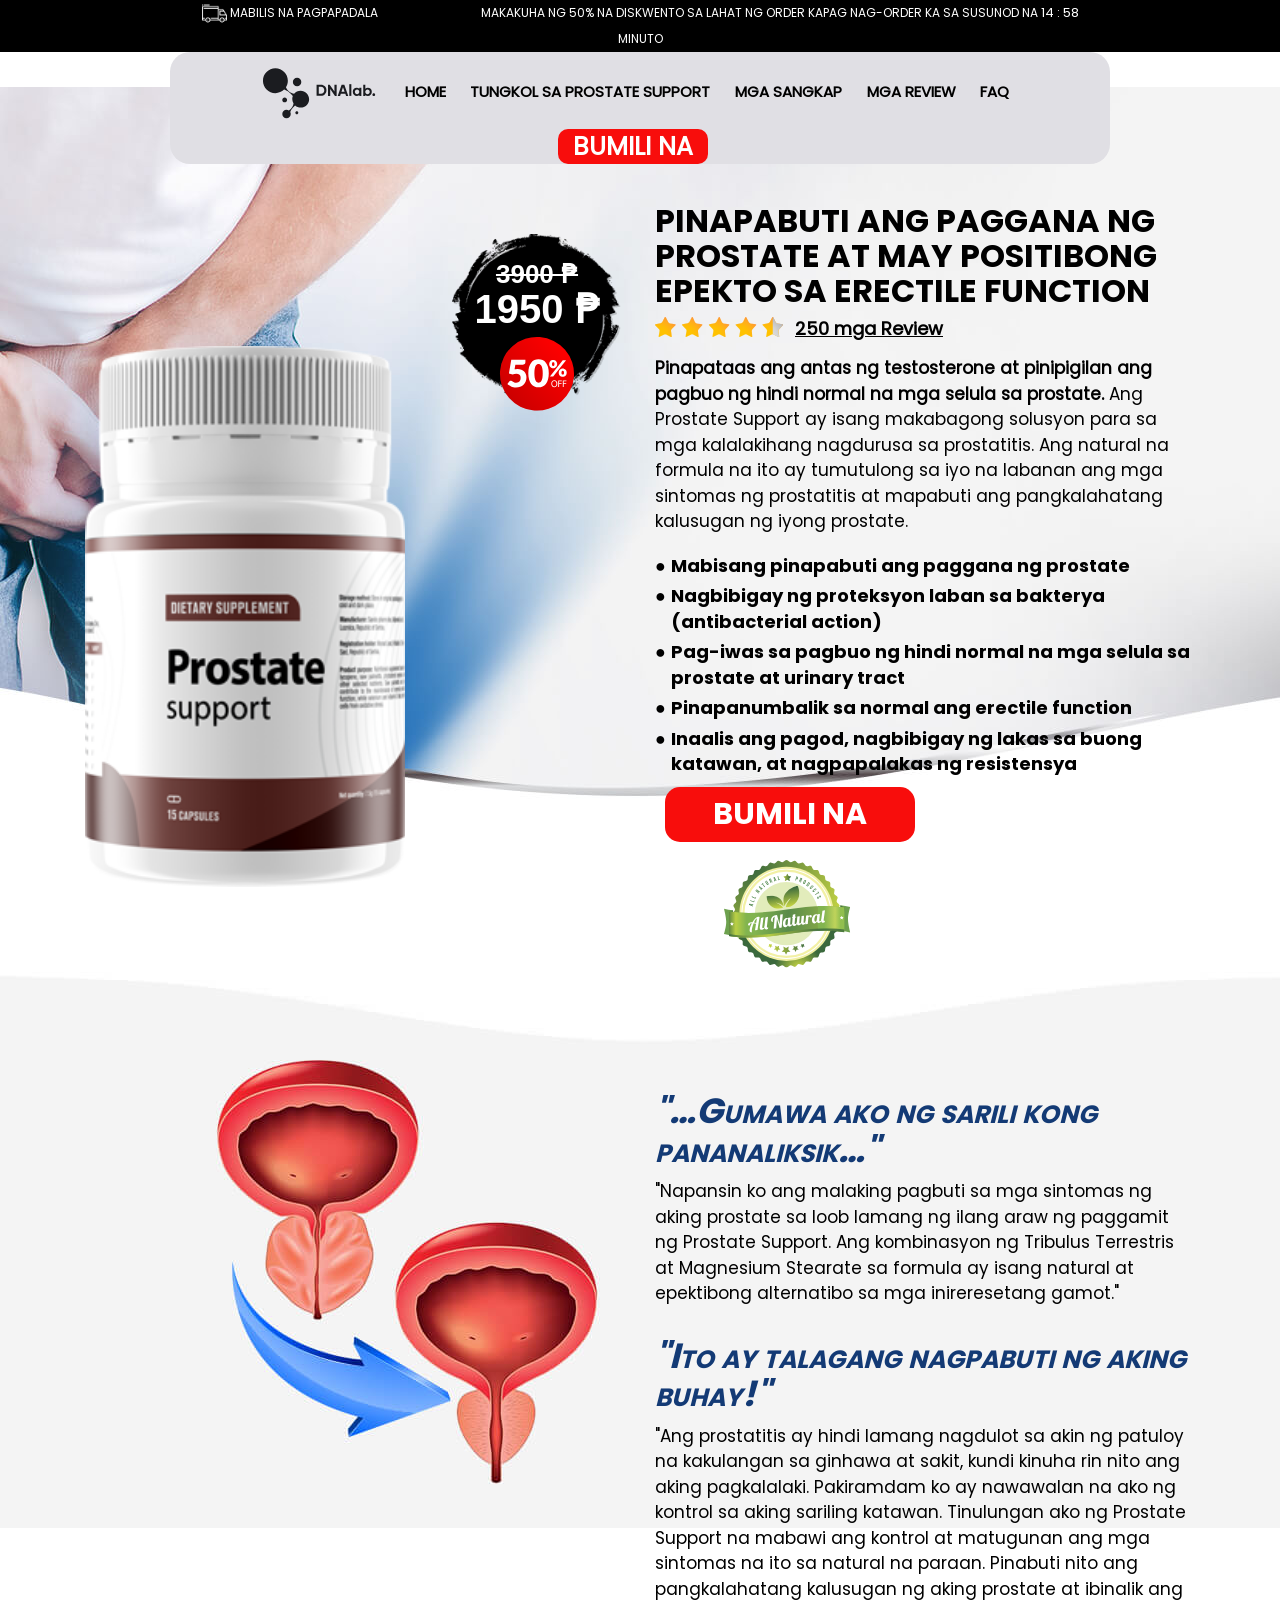
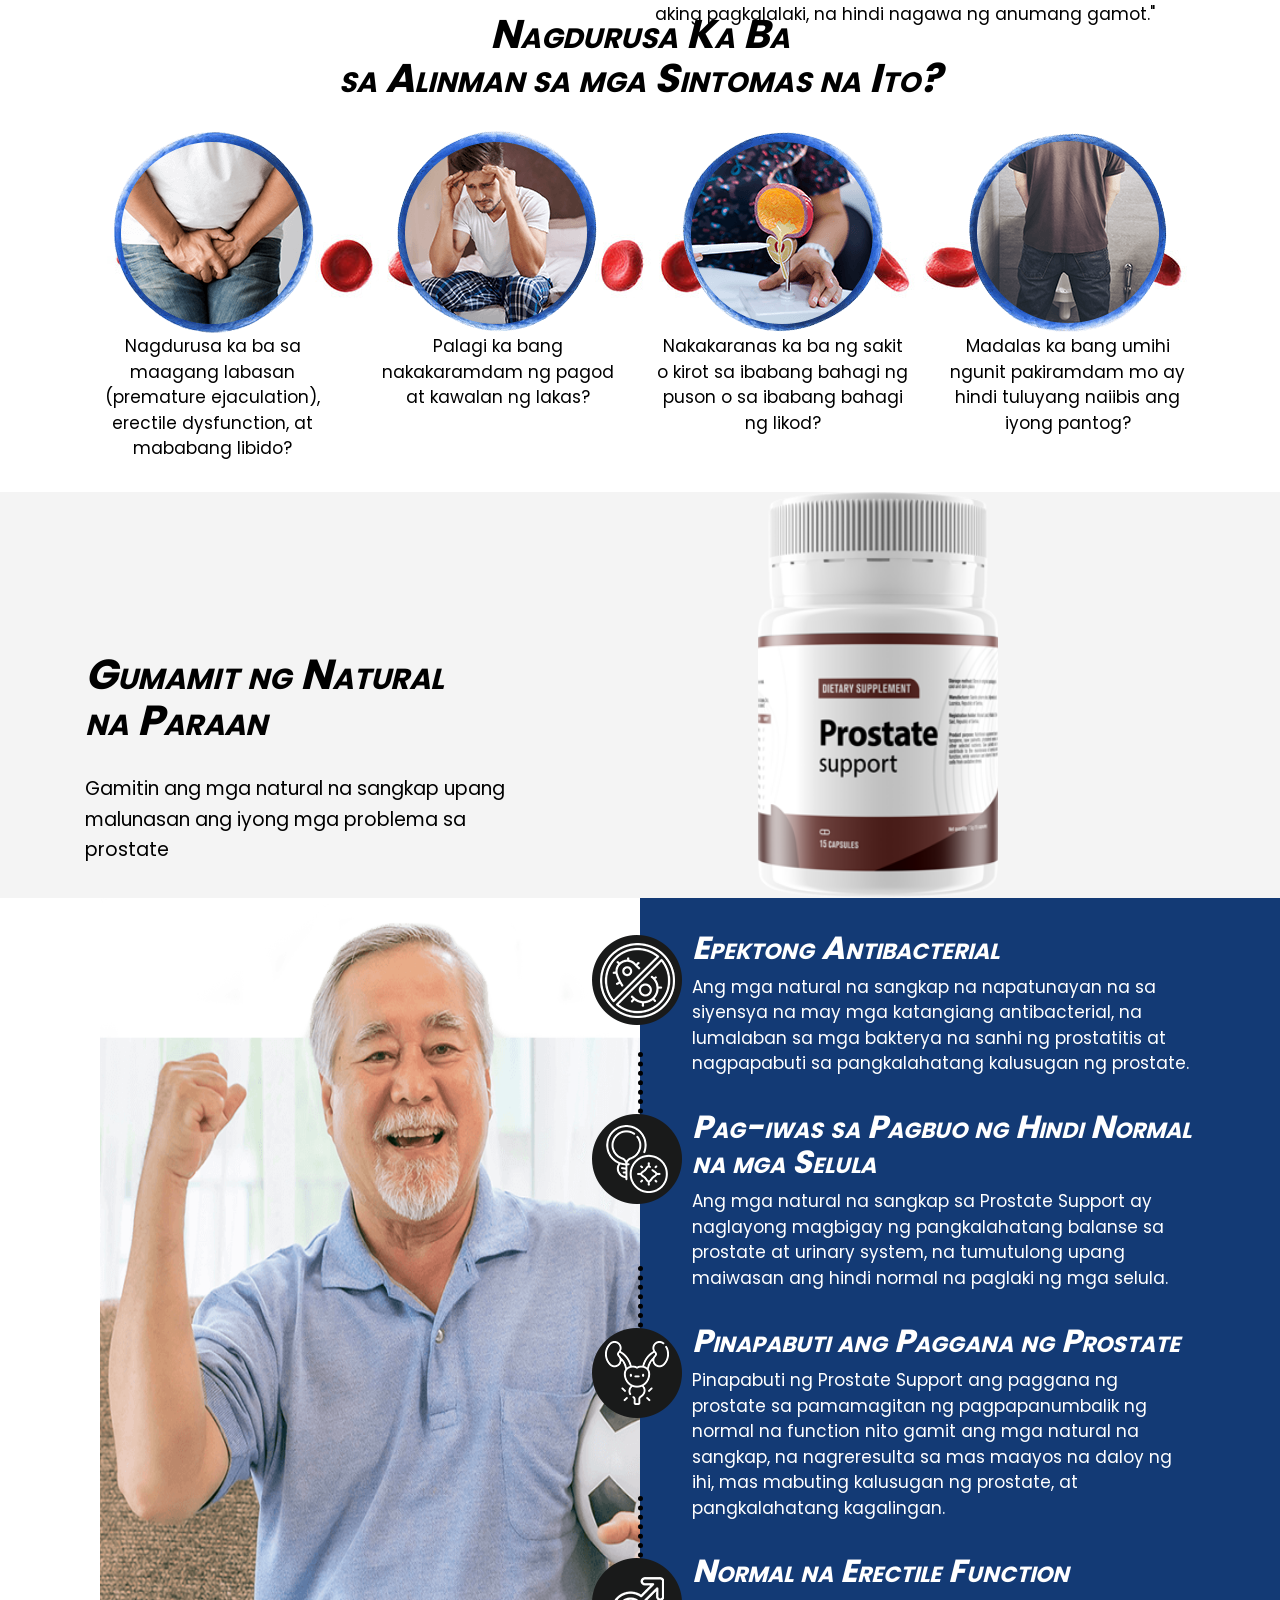
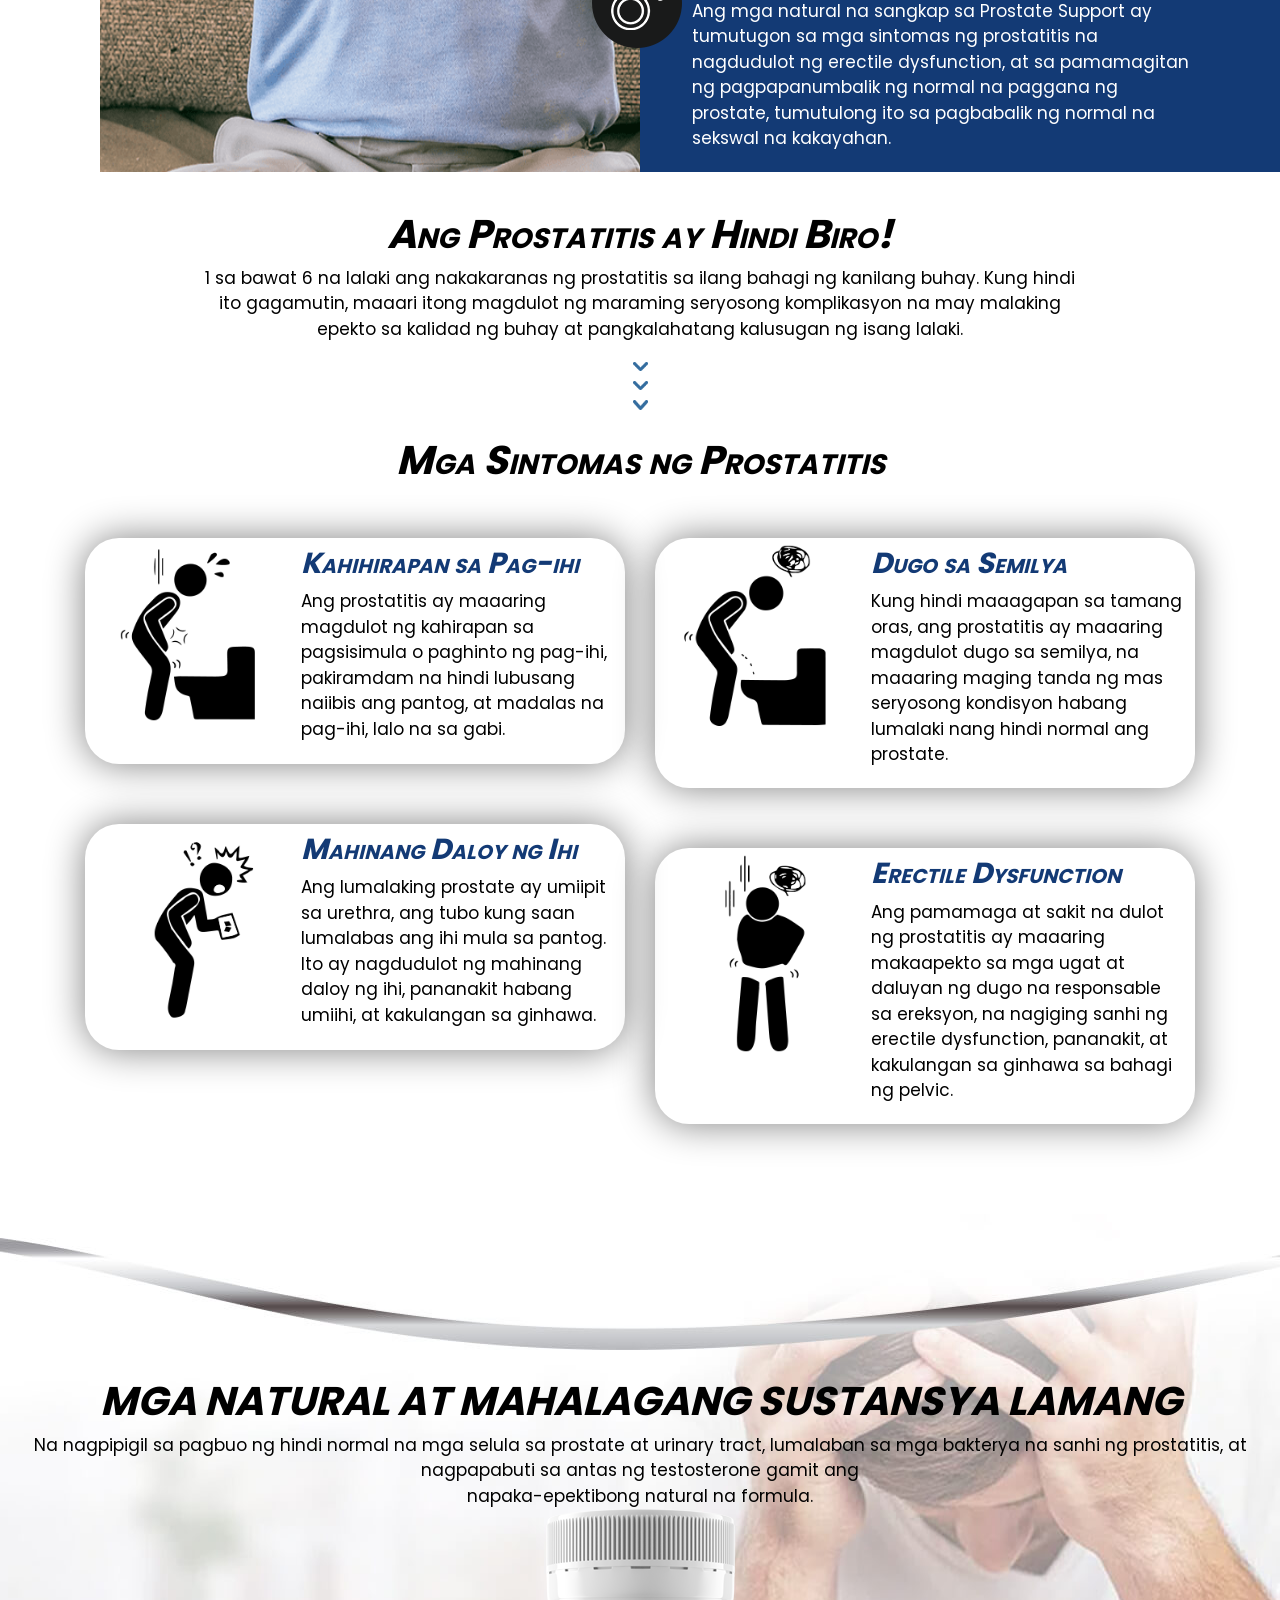
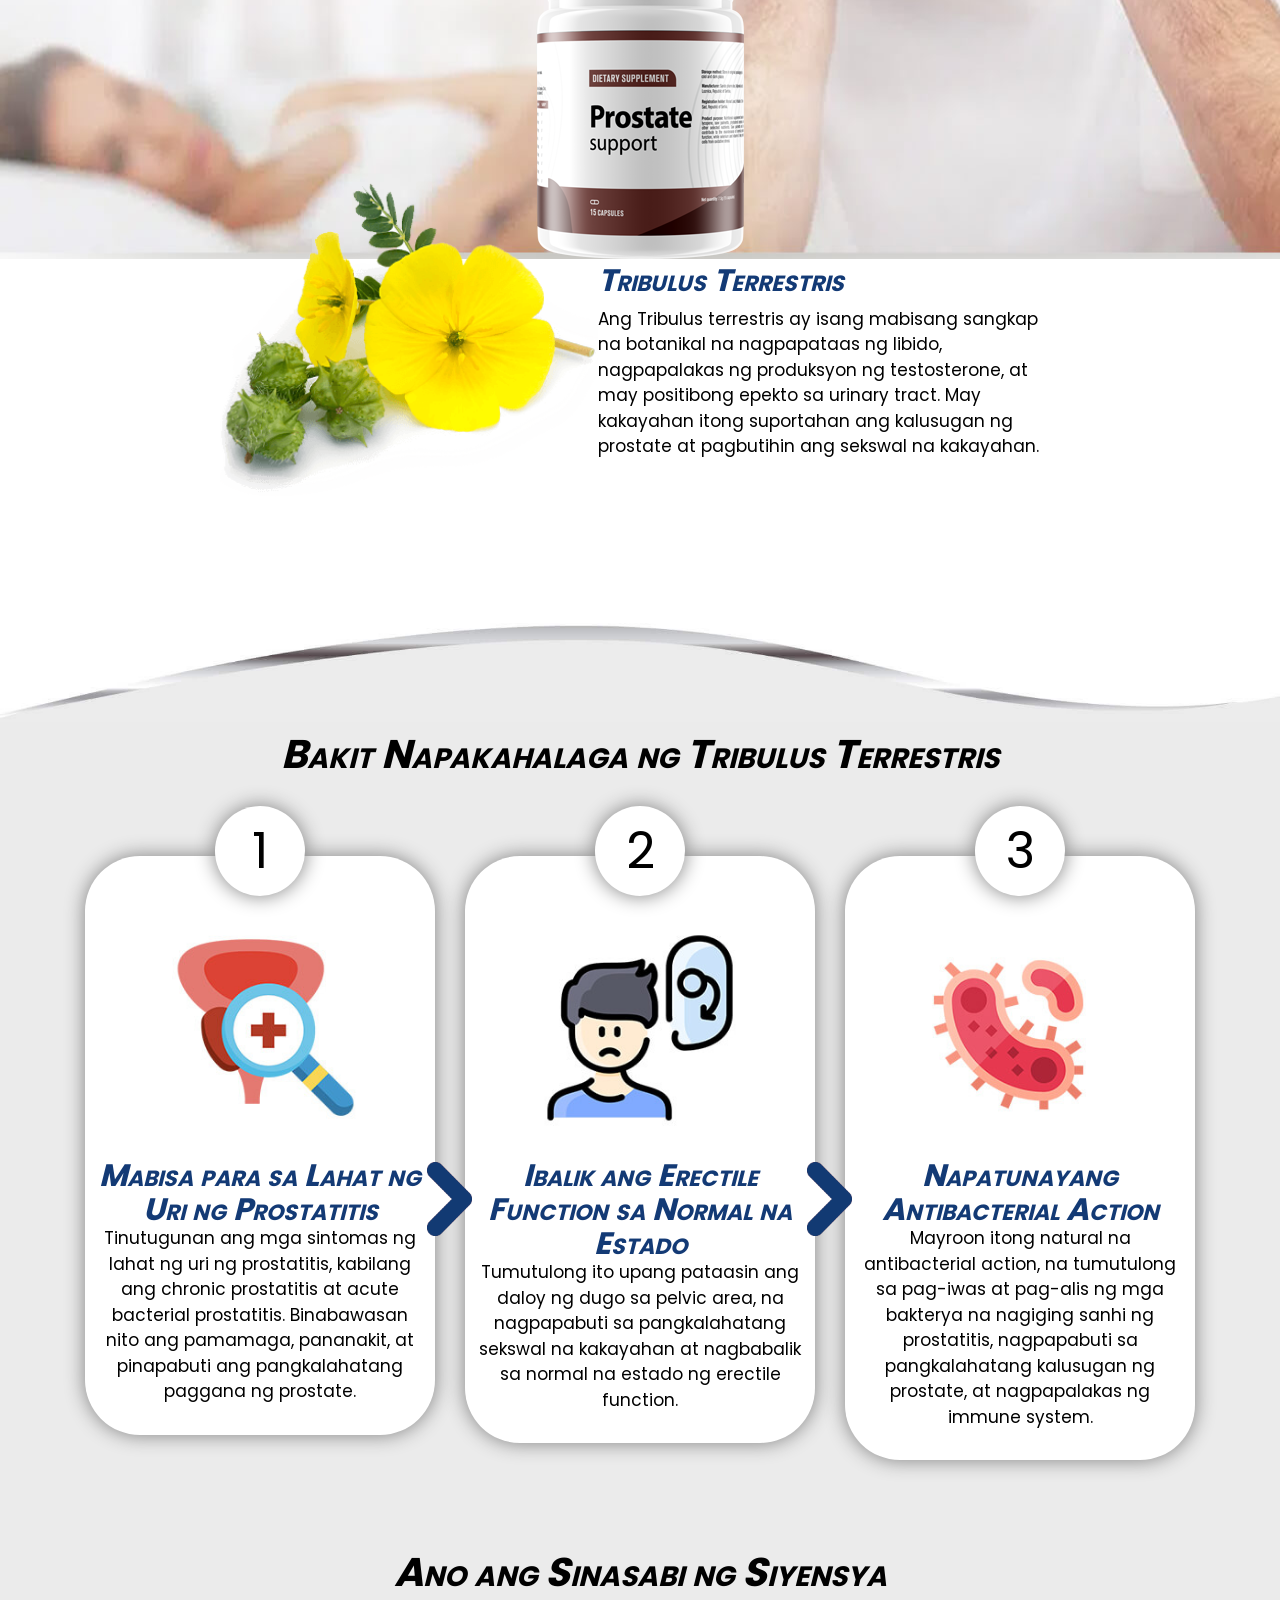
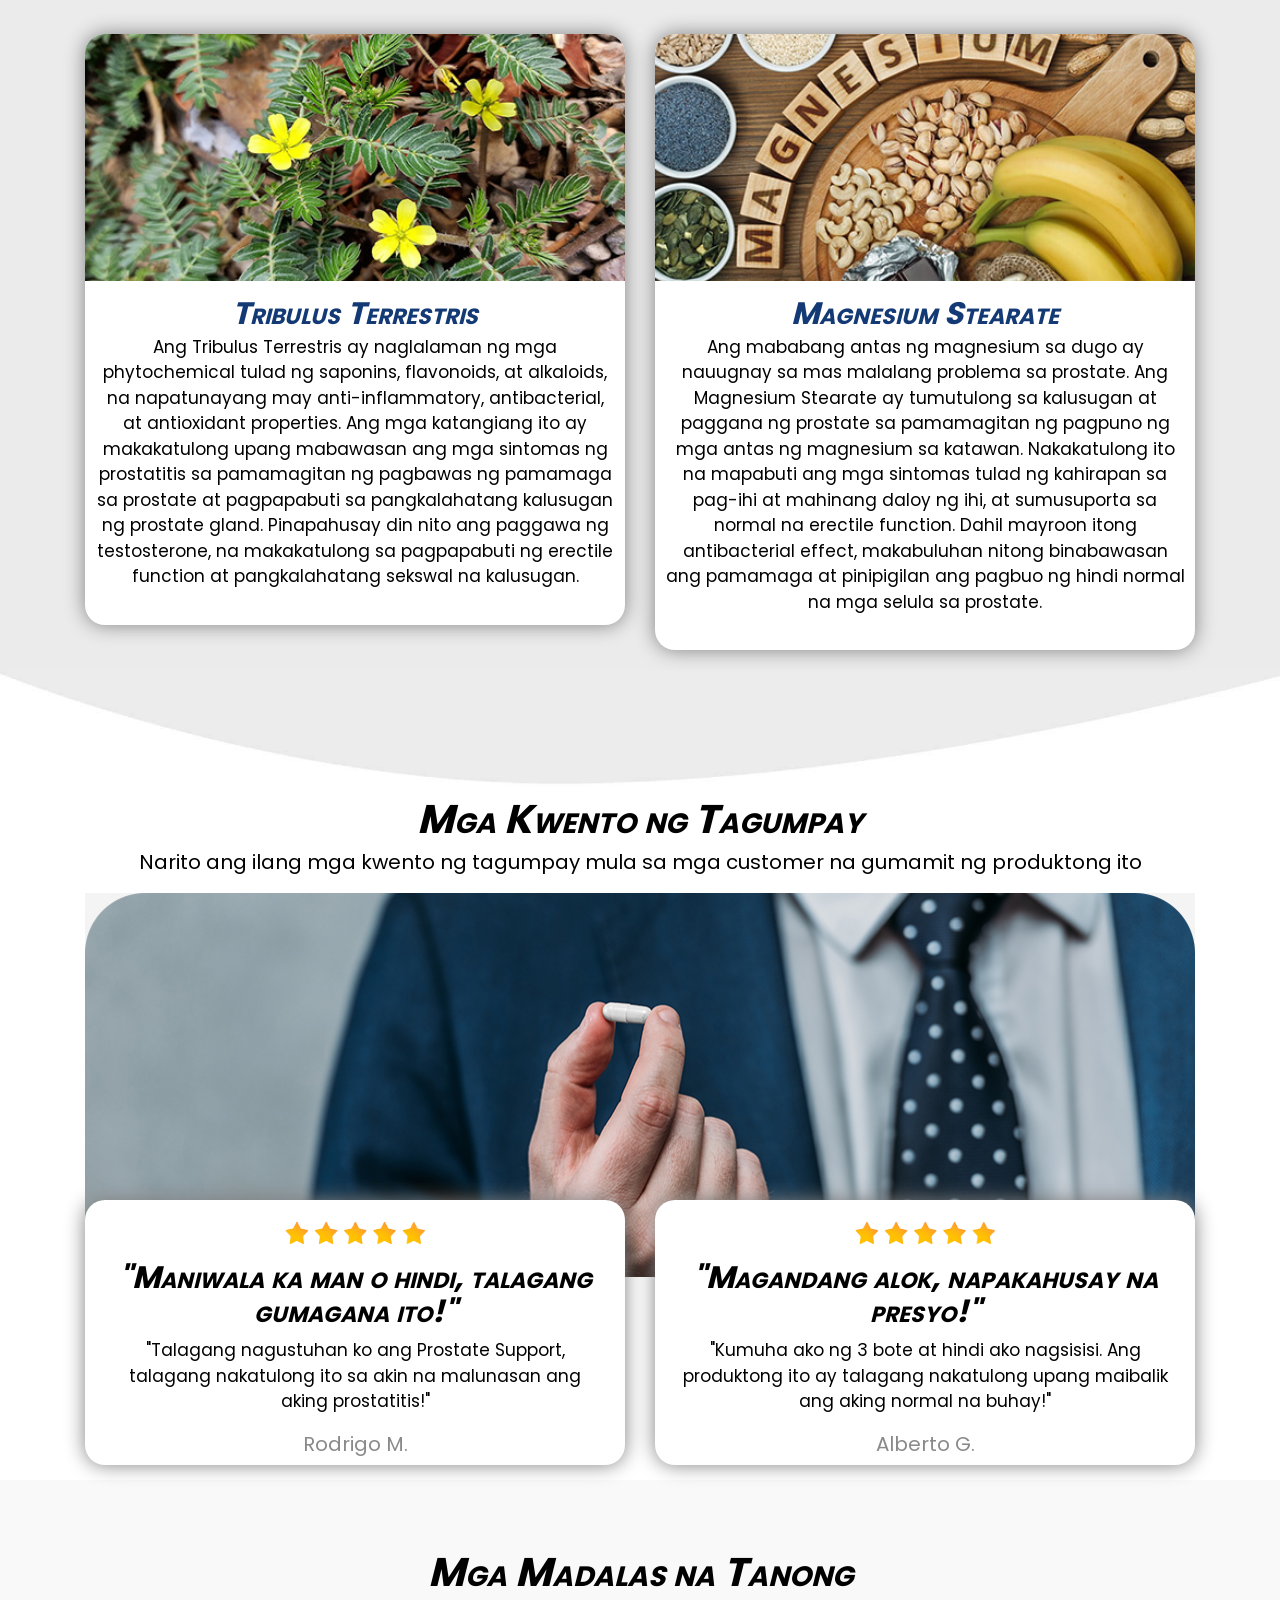
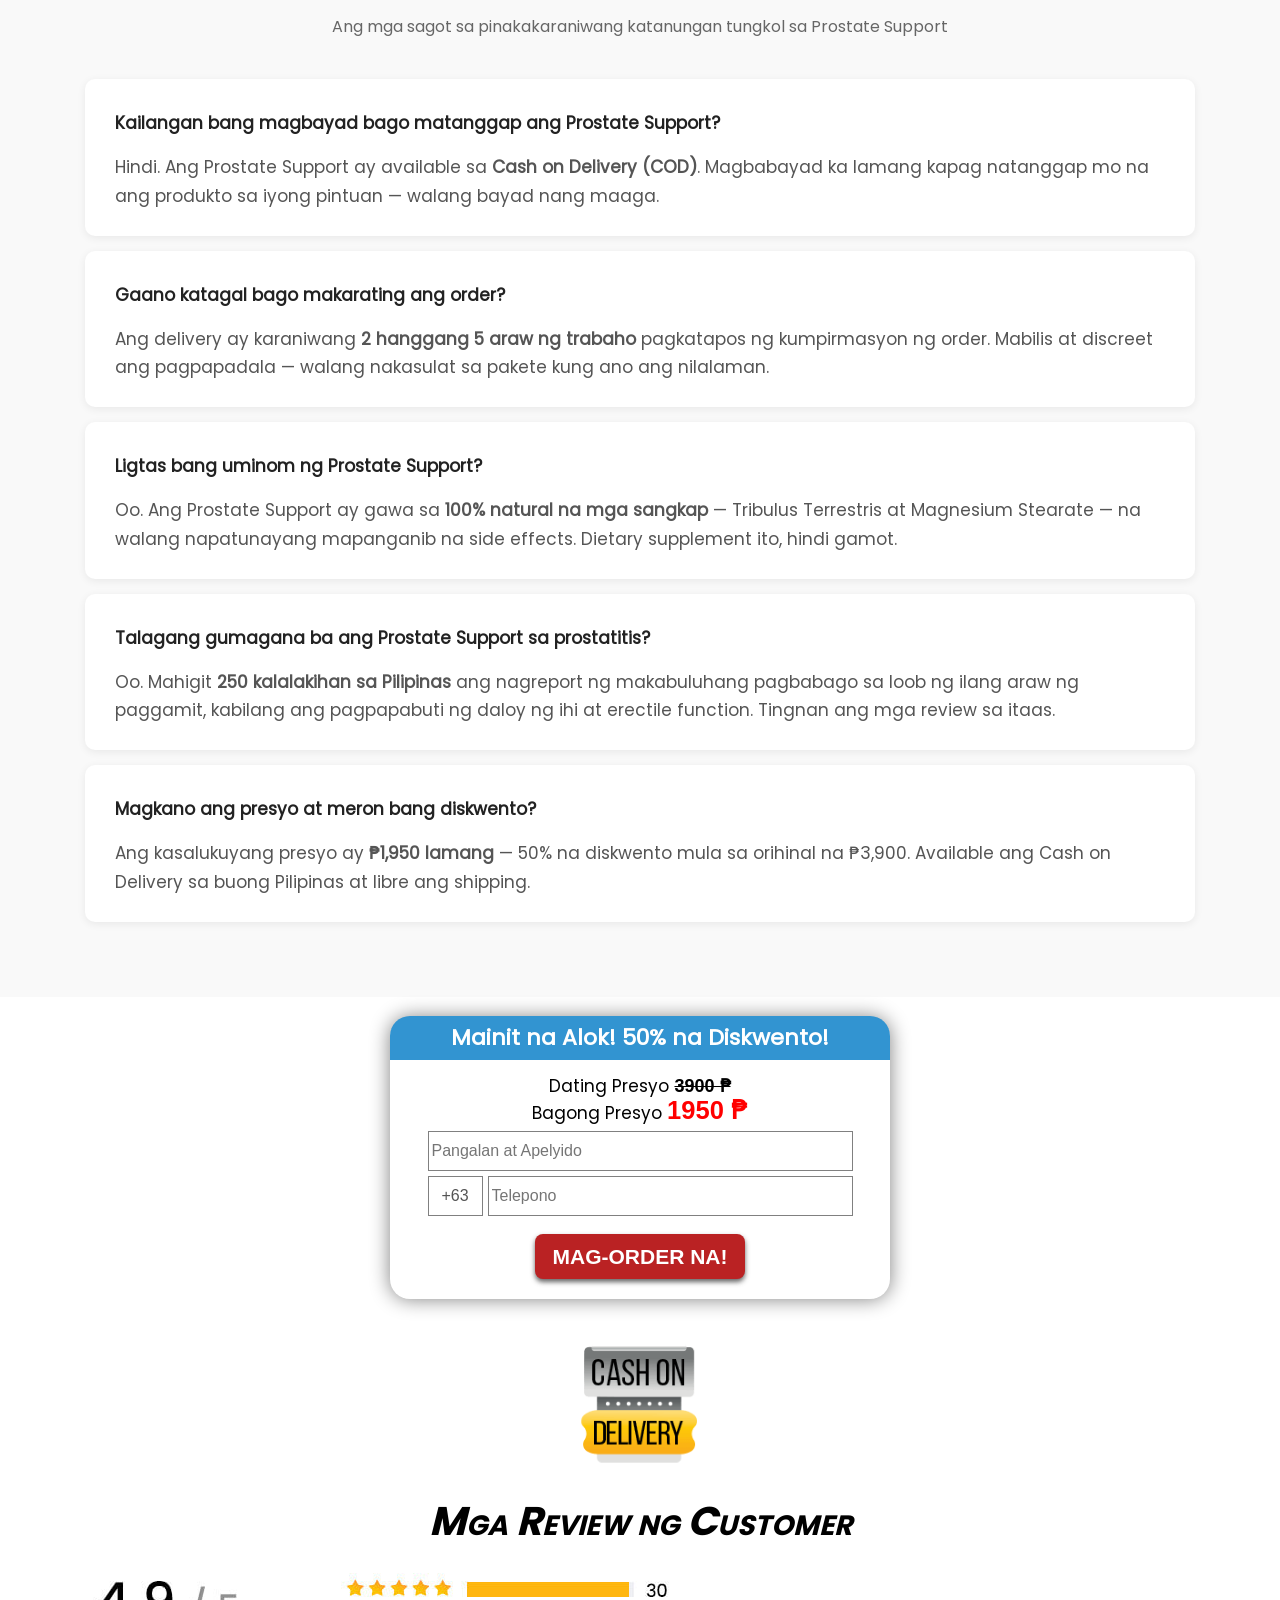
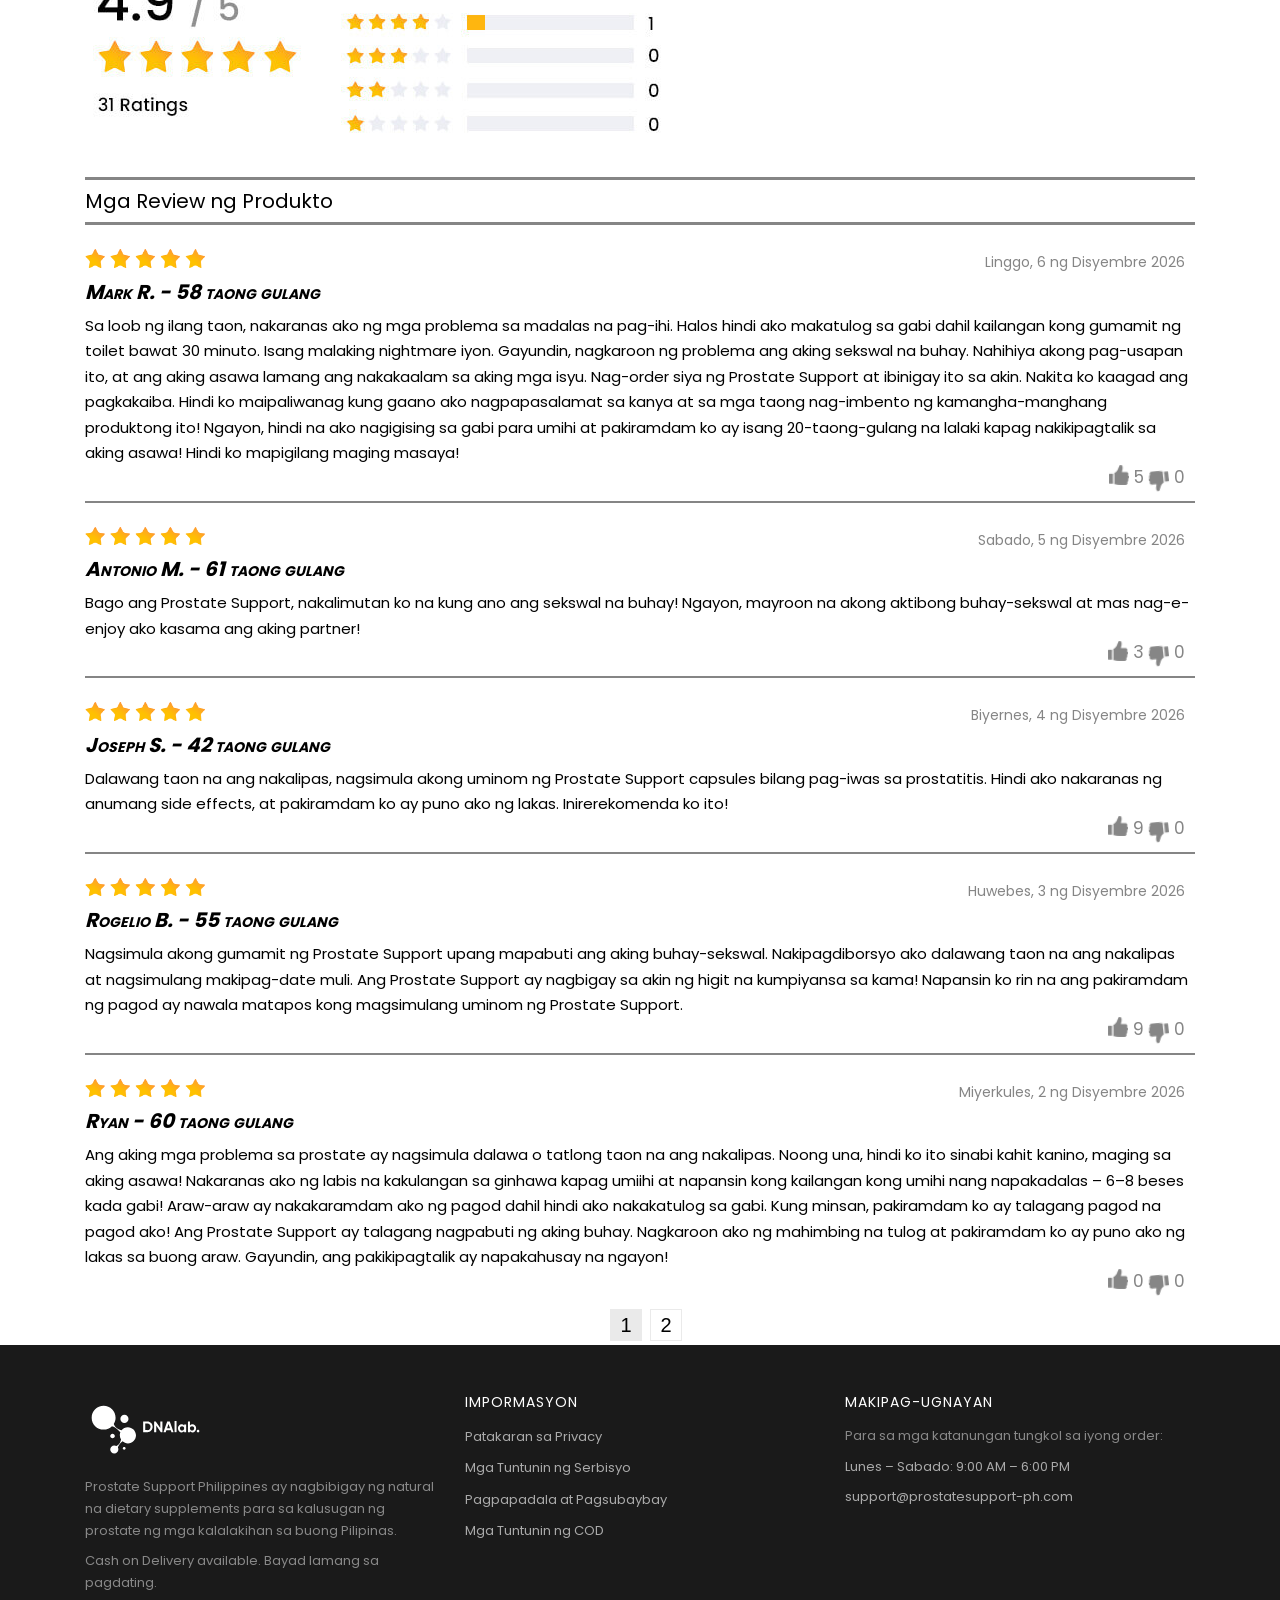
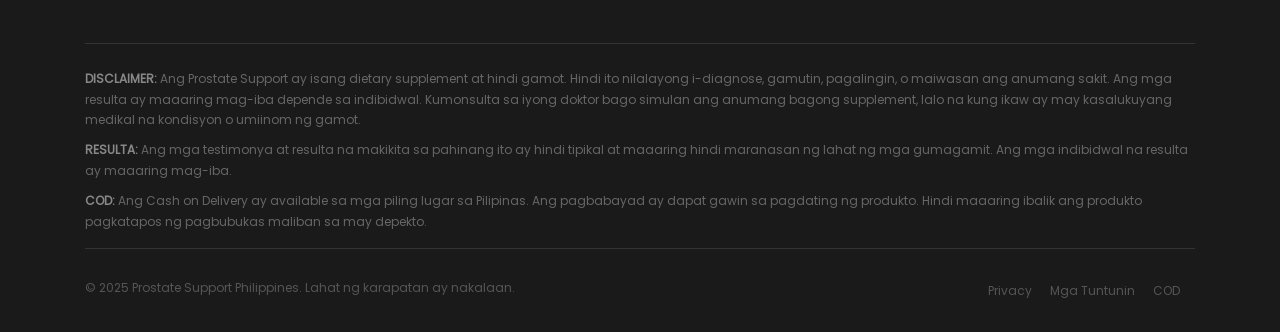
==== commit a3a2045b: "Update index.html" ====
--- a/index.html
+++ b/index.html
@@ -1,10 +1,39 @@
 <!DOCTYPE html>
-<html lang="tl">
+<html lang="tl-PH">
 	<head>
 		<meta charset="UTF-8">
 		<meta name="viewport" content="width=device-width, initial-scale=1.0">
 		<meta http-equiv="X-UA-Compatible" content="ie=edge">
-		<title>Prostate Support</title>
+
+		<!-- SEO Base -->
+		<title>Prostate Support Philippines – Natural na Lunas sa Prostate | COD ₱1,950</title>
+		<meta name="description" content="Prostate Support – natural na formula para sa prostatitis, erectile dysfunction at mahinang daloy ng ihi. 50% diskwento. ₱1,950 lang. Bayad sa pagdating (COD). Order na!">
+		<meta name="keywords" content="prostate support philippines, gamot sa prostatitis, prostate supplement COD, natural prostate remedy ph, erectile dysfunction natural remedy, prostate capsule philippines, tribulus terrestris prostate, bayad sa pagdating supplement">
+		<meta name="robots" content="index, follow">
+		<meta name="author" content="Prostate Support Philippines">
+		<link rel="canonical" href="https://prostatesupport-ph.vercel.app/">
+
+		<!-- Open Graph -->
+		<meta property="og:type" content="product">
+		<meta property="og:title" content="Prostate Support – 50% OFF | ₱1,950 | Bayad Sa Pagdating">
+		<meta property="og:description" content="Natural na formula para sa prostatitis at erectile dysfunction. 250+ kalalakihan ang nagtagumpay na. Cash on Delivery. Order na!">
+		<meta property="og:image" content="https://prostatesupport-ph.vercel.app/img/produto-prostate-suporte.png">
+		<meta property="og:url" content="https://prostatesupport-ph.vercel.app/">
+		<meta property="og:locale" content="tl_PH">
+		<meta property="og:site_name" content="Prostate Support Philippines">
+
+		<!-- Twitter Card -->
+		<meta name="twitter:card" content="summary_large_image">
+		<meta name="twitter:title" content="Prostate Support – 50% OFF | ₱1,950 COD">
+		<meta name="twitter:description" content="Natural na lunas sa prostatitis. Bayad sa pagdating. 250+ review. Order na!">
+		<meta name="twitter:image" content="https://prostatesupport-ph.vercel.app/img/produto-prostate-suporte.png">
+
+		<!-- Performance -->
+		<link rel="preconnect" href="https://code.jquery.com">
+		<link rel="preconnect" href="https://fonts.googleapis.com">
+		<link rel="dns-prefetch" href="https://code.jquery.com">
+		<link rel="dns-prefetch" href="https://prostatesupport-ph.vercel.app">
+
 		<link rel="shortcut icon" type="image/x-icon" href="img/favicon.ico">
 		<link href="css/bootstrap.css" rel="stylesheet">
 		<link rel="stylesheet" href="css/font-awesome.css">
@@ -13,7 +42,34 @@
 		<link rel="stylesheet" type="text/css" href="css/slick.css">
 		<link rel="stylesheet" type="text/css" href="css/style-form.css">
 		<link rel="stylesheet" type="text/css" href="css/slick-theme.css">
-		<style>.blockRedLine3103 div{color: #fff!important;}.al-cost, .al-cost-promo{white-space: nowrap;}</style>
+		<style>.blockRedLine3103 div{color: #fff!important;}.al-cost, .al-cost-promo{white-space: nowrap;}
+
+		/* FAQ Section Styles */
+		#faq { background: #f9f9f9; padding: 60px 0; }
+		#faq h2.title { text-align: center; margin-bottom: 10px; }
+		#faq .faq-subtitle { text-align: center; color: #666; margin-bottom: 40px; font-size: 16px; }
+		.faq-item { background: #fff; border-radius: 10px; padding: 25px 30px; margin-bottom: 15px; box-shadow: 0 2px 8px rgba(0,0,0,0.07); }
+		.faq-item h3 { font-size: 17px; color: #222; margin-bottom: 10px; font-weight: 600; }
+		.faq-item p { color: #555; margin: 0; line-height: 1.7; }
+
+		/* Footer Styles */
+		#footer { background: #1a1a1a; color: #aaa; padding: 50px 0 30px; font-size: 13px; line-height: 1.8; }
+		#footer h5.footer-heading { color: #fff; font-size: 14px; margin-bottom: 15px; text-transform: uppercase; letter-spacing: 1px; }
+		#footer ul.footer-links { list-style: none; padding: 0; margin: 0; }
+		#footer ul.footer-links li { margin-bottom: 8px; }
+		#footer ul.footer-links li a { color: #aaa; text-decoration: none; transition: color 0.2s; }
+		#footer ul.footer-links li a:hover { color: #fff; }
+		#footer .footer-logo { max-width: 120px; margin-bottom: 15px; filter: brightness(10); }
+		#footer .footer-desc { color: #888; line-height: 1.7; margin-bottom: 8px; }
+		#footer hr.footer-divider { border-color: #333; margin-bottom: 25px; }
+		#footer .disclaimer-text { color: #666; font-size: 12px; line-height: 1.7; margin-bottom: 10px; }
+		#footer .disclaimer-label { color: #888; font-weight: bold; }
+		#footer .footer-bottom { display: flex; justify-content: space-between; flex-wrap: wrap; align-items: center; }
+		#footer .footer-copy { color: #555; font-size: 12px; margin: 0; }
+		#footer .footer-bottom-links a { color: #555; font-size: 12px; text-decoration: none; margin-right: 15px; transition: color 0.2s; }
+		#footer .footer-bottom-links a:hover { color: #aaa; }
+		#footer .footer-col { margin-bottom: 25px; }
+		</style>
 	<script type="text/javascript" src="script_land.js" defer></script></head>
 	<body>
 		<section id="home" class="section_nav dnone">
@@ -26,16 +82,16 @@
 				</div>
 			</div>
 			<nav id="nav" class="container-fluid container_shipping nav">
-				<a href="#home"> <img src="img/logo.svg" alt=""> </a>
+				<a href="#home"> <img src="img/logo.svg" alt="Prostate Support Philippines"> </a>
 				<a href="#home">home</a>
 				<a href="#about">tungkol sa Prostate Support</a>
 				<a href="#ing">mga sangkap</a>
 				<a href="#reviews">mga review</a>
+				<a href="#faq">FAQ</a>
 				<a href="#order">bumili na</a>
 			</nav>
 		</section>
 
-		
 		<section class="mobile_nav">
 			<div class="shipping_s1 slider-active-6">
 				<div class="">
@@ -56,27 +112,27 @@
 					<button style="margin-top:7px" onclick="mobbtn()" class="navbar-toggler sticky-button" data-target="" data-toggle="collapse" aria-controls="main-navbar" aria-expanded="false" aria-label="Toggle navigation">
 						<i style="color:#cc5d6d" class="fa fa-bars"></i>
 					</button>
-					<a href="index.html"><img src="img/logo.svg" width="70" alt=""></a>
+					<a href="index.html"><img src="img/logo.svg" width="70" alt="Prostate Support"></a>
 					<a class="btn blob" style="background:#f80d0c;color:#fff;font-size:25px;border-radius:10px;text-transform:capitalize;padding:5px 15px;white-space:nowrap" href="#order">bumili na</a>
 				</div>
 				<div class="collapse navbar-collapse" id="main-navbar">
 					<ul class="navbar-nav ml-auto sticky-navbar">
-						<li style="border-bottom:1px solid #747774;text-align:center;margin-top:20px" class="nav-item"><a onclick="mobbtn1()" style="" class="nav-link mob-nav-size" href="#homeM"><b>Home</b></a></li>
-						<li style="border-bottom:1px solid #747774;text-align:center" class="nav-item"><a style="" onclick="mobbtn1()" class="nav-link mob-nav-size" href="#aboutM"><b>Tungkol sa Prostate Support</b></a></li>
-						<li style="border-bottom:1px solid #747774;text-align:center" class="nav-item"><a style="" onclick="mobbtn1()" class="nav-link mob-nav-size" href="#ing"><b>Mga Sangkap</b></a></li>
-						<li style="border-bottom:1px solid #747774;text-align:center" class="nav-item"><a style="" onclick="mobbtn1()" class="nav-link mob-nav-size" href="#reviews"><b>Mga Review</b></a></li>
+						<li style="border-bottom:1px solid #747774;text-align:center;margin-top:20px" class="nav-item"><a onclick="mobbtn1()" class="nav-link mob-nav-size" href="#homeM"><b>Home</b></a></li>
+						<li style="border-bottom:1px solid #747774;text-align:center" class="nav-item"><a onclick="mobbtn1()" class="nav-link mob-nav-size" href="#aboutM"><b>Tungkol sa Prostate Support</b></a></li>
+						<li style="border-bottom:1px solid #747774;text-align:center" class="nav-item"><a onclick="mobbtn1()" class="nav-link mob-nav-size" href="#ing"><b>Mga Sangkap</b></a></li>
+						<li style="border-bottom:1px solid #747774;text-align:center" class="nav-item"><a onclick="mobbtn1()" class="nav-link mob-nav-size" href="#reviews"><b>Mga Review</b></a></li>
+						<li style="border-bottom:1px solid #747774;text-align:center" class="nav-item"><a onclick="mobbtn1()" class="nav-link mob-nav-size" href="#faq"><b>FAQ</b></a></li>
 					</ul>
 				</div>
 			</div>
 		</nav>
 
-		
 		<section id="home" class="section__01">
 			<div id="homeM" class="container">
 				<div class="row">
 					<div class="col-lg-6 pos_rel">
 						<h2 class="mS1">Pinapabuti ang paggana ng prostate at may positibong epekto sa erectile function</h2>
-						<img class="prS1" src="img/produto-prostate-suporte.png" alt="Prostate Support">
+						<img class="prS1" src="img/produto-prostate-suporte.png" alt="Prostate Support – Natural Supplement para sa Prostate">
 						<a class="btnS1 mS1" href="#order">bumili na</a>
 						<div class="mS1">
 							<div class="boxS1Days">
@@ -88,13 +144,13 @@
 								<img src="img/2_06.png" alt="" width="100%">
 								<p class="old al-cost-promo">€</p>
 								<p class="new al-cost">€</p>
-								<img class="off" src="img/50off-01.svg" alt="">
+								<img class="off" src="img/50off-01.svg" alt="50% Diskwento">
 							</div>
 						</div>
 					</div>
 					<div class="col-lg-6">
 						<h2 class="dS1">Pinapabuti ang paggana ng prostate at may positibong epekto sa erectile function</h2>
-						<h5><img src="img/zvezdichki-01.svg" alt=""> <span>250 mga Review</span> </h5>
+						<h5><img src="img/zvezdichki-01.svg" alt="5 bituin"> <span>250 mga Review</span> </h5>
 						<p class="s1_p"><b>Pinapataas ang antas ng testosterone at pinipigilan ang pagbuo ng hindi normal na mga selula sa prostate.</b> Ang Prostate Support ay isang makabagong solusyon para sa mga kalalakihang nagdurusa sa prostatitis. Ang natural na formula na ito ay tumutulong sa iyo na labanan ang mga sintomas ng prostatitis at mapabuti ang pangkalahatang kalusugan ng iyong prostate.</p>
 						<p class="bold"><span>●</span>Mabisang pinapabuti ang paggana ng prostate</p>
 						<p class="bold"><span>●</span>Nagbibigay ng proteksyon laban sa bakterya (antibacterial action)</p>
@@ -116,11 +172,11 @@
 					</div>
 					<div class="col-md-6">
 						<div class="box_s1">
-							<h2>“…Gumawa ako ng sarili kong pananaliksik…”</h2>
+							<h2>"…Gumawa ako ng sarili kong pananaliksik…"</h2>
 							<p>"Napansin ko ang malaking pagbuti sa mga sintomas ng aking prostate sa loob lamang ng ilang araw ng paggamit ng Prostate Support. Ang kombinasyon ng Tribulus Terrestris at Magnesium Stearate sa formula ay isang natural at epektibong alternatibo sa mga inireresetang gamot." </p>
 						</div>
 						<div id="aboutM" class="box_s1">
-							<h2>“Ito ay talagang nagpabuti ng aking buhay!”</h2>
+							<h2>"Ito ay talagang nagpabuti ng aking buhay!"</h2>
 							<p>"Ang prostatitis ay hindi lamang nagdulot sa akin ng patuloy na kakulangan sa ginhawa at sakit, kundi kinuha rin nito ang aking pagkalalaki. Pakiramdam ko ay nawawalan na ako ng kontrol sa aking sariling katawan. Tinulungan ako ng Prostate Support na mabawi ang kontrol at matugunan ang mga sintomas na ito sa natural na paraan. Pinabuti nito ang pangkalahatang kalusugan ng aking prostate at ibinalik ang aking pagkalalaki, na hindi nagawa ng anumang gamot." </p>
 						</div>
 					</div>
@@ -132,19 +188,19 @@
 			<div class="container">
 				<div class="row">
 					<div class="col-6 col-lg-3 center">
-						<img src="img/2_15.png" alt="">
+						<img src="img/2_15.png" alt="Premature ejaculation at erectile dysfunction">
 						<p>Nagdurusa ka ba sa maagang labasan (premature ejaculation), erectile dysfunction, at mababang libido?</p>
 					</div>
 					<div class="col-6 col-lg-3 center">
-						<img src="img/2_17.png" alt="">
+						<img src="img/2_17.png" alt="Pagod at kawalan ng lakas">
 						<p>Palagi ka bang nakakaramdam ng pagod at kawalan ng lakas?</p>
 					</div>
 					<div class="col-6 col-lg-3 center">
-						<img src="img/2_19.png" alt="">
+						<img src="img/2_19.png" alt="Sakit sa ibabang bahagi ng puson">
 						<p>Nakakaranas ka ba ng sakit o kirot sa ibabang bahagi ng puson o sa ibabang bahagi ng likod?</p>
 					</div>
 					<div class="col-6 col-lg-3 center">
-						<img src="img/2_21.png" alt="">
+						<img src="img/2_21.png" alt="Madalas na pag-ihi">
 						<p>Madalas ka bang umihi ngunit pakiramdam mo ay hindi tuluyang naiibis ang iyong pantog?</p>
 					</div>
 				</div>
@@ -160,7 +216,7 @@
 						</div>
 					</div>
 					<div class="col-lg-7 pos_rel">
-						<img src="img/produto-prostate-suporte.png" alt="Prostate Support" style="max-width:240px;height:auto;display:block;margin:0 auto">
+						<img src="img/produto-prostate-suporte.png" alt="Prostate Support – Natural Supplement" style="max-width:240px;height:auto;display:block;margin:0 auto">
 					</div>
 				</div>
 			</div>
@@ -174,25 +230,25 @@
 					</div>
 					<div class="col-xl-6">
 						<div class="boxS5">
-							<img src="img/20.png" alt="">
+							<img src="img/20.png" alt="Antibacterial">
 							<h2>Epektong Antibacterial</h2>
 							<p>Ang mga natural na sangkap na napatunayan na sa siyensya na may mga katangiang antibacterial, na lumalaban sa mga bakterya na sanhi ng prostatitis at nagpapabuti sa pangkalahatang kalusugan ng prostate.</p>
 							<hr class="hr_abs" size="10">
 						</div>
 						<div class="boxS5">
-							<img src="img/23.png" alt="">
+							<img src="img/23.png" alt="Pag-iwas sa abnormal na selula">
 							<h2>Pag-iwas sa Pagbuo ng Hindi Normal na mga Selula</h2>
 							<p>Ang mga natural na sangkap sa Prostate Support ay naglayong magbigay ng pangkalahatang balanse sa prostate at urinary system, na tumutulong upang maiwasan ang hindi normal na paglaki ng mga selula.</p>
 							<hr class="hr_abs" size="10">
 						</div>
 						<div class="boxS5">
-							<img src="img/25.png" alt="">
+							<img src="img/25.png" alt="Pinapabuti ang paggana ng prostate">
 							<h2>Pinapabuti ang Paggana ng Prostate</h2>
 							<p>Pinapabuti ng Prostate Support ang paggana ng prostate sa pamamagitan ng pagpapanumbalik ng normal na function nito gamit ang mga natural na sangkap, na nagreresulta sa mas maayos na daloy ng ihi, mas mabuting kalusugan ng prostate, at pangkalahatang kagalingan.</p>
 							<hr class="hr_abs" size="10">
 						</div>
 						<div class="boxS5">
-							<img src="img/27.png" alt="">
+							<img src="img/27.png" alt="Normal na erectile function">
 							<h2>Normal na Erectile Function</h2>
 							<p>Ang mga natural na sangkap sa Prostate Support ay tumutugon sa mga sintomas ng prostatitis na nagdudulot ng erectile dysfunction, at sa pamamagitan ng pagpapanumbalik ng normal na paggana ng prostate, tumutulong ito sa pagbabalik ng normal na sekswal na kakayahan.</p>
 						</div>
@@ -215,24 +271,24 @@
 				<div class="row">
 					<div class="col-xl-6">
 						<div class="boxS7">
-							<img src="img/31.png" alt="">
+							<img src="img/31.png" alt="Kahihirapan sa pag-ihi">
 							<h2>Kahihirapan sa Pag-ihi</h2>
 							<p>Ang prostatitis ay maaaring magdulot ng kahirapan sa pagsisimula o paghinto ng pag-ihi, pakiramdam na hindi lubusang naiibis ang pantog, at madalas na pag-ihi, lalo na sa gabi.</p>
 						</div>
 						<div class="boxS7">
-							<img src="img/38.png" alt="">
+							<img src="img/38.png" alt="Mahinang daloy ng ihi">
 							<h2>Mahinang Daloy ng Ihi</h2>
 							<p>Ang lumalaking prostate ay umiipit sa urethra, ang tubo kung saan lumalabas ang ihi mula sa pantog. Ito ay nagdudulot ng mahinang daloy ng ihi, pananakit habang umiihi, at kakulangan sa ginhawa.</p>
 						</div>
 					</div>
 					<div class="col-xl-6">
 						<div class="boxS7 boxS7M">
-							<img src="img/34.png" alt="">
+							<img src="img/34.png" alt="Dugo sa semilya">
 							<h2>Dugo sa Semilya</h2>
 							<p>Kung hindi maaagapan sa tamang oras, ang prostatitis ay maaaring magdulot dugo sa semilya, na maaaring maging tanda ng mas seryosong kondisyon habang lumalaki nang hindi normal ang prostate.</p>
 						</div>
 						<div class="boxS7">
-							<img src="img/40.png" alt="">
+							<img src="img/40.png" alt="Erectile dysfunction">
 							<h2>Erectile Dysfunction</h2>
 							<p>Ang pamamaga at sakit na dulot ng prostatitis ay maaaring makaapekto sa mga ugat at daluyan ng dugo na responsable sa ereksyon, na nagiging sanhi ng erectile dysfunction, pananakit, at kakulangan sa ginhawa sa bahagi ng pelvic.</p>
 						</div>
@@ -243,13 +299,13 @@
 		<section class="section__09">
 			<h2 class="title">MGA NATURAL AT MAHALAGANG SUSTANSYA LAMANG</h2>
 			<p>Na nagpipigil sa pagbuo ng hindi normal na mga selula sa prostate at urinary tract, lumalaban sa mga bakterya na sanhi ng prostatitis, at nagpapabuti sa antas ng testosterone gamit ang <span>napaka-epektibong natural na formula.</span></p>
-			<img src="img/produto-prostate-suporte.png" alt="Prostate Support" style="max-width:250px;display:block;margin:0 auto">
+			<img src="img/produto-prostate-suporte.png" alt="Prostate Support – Natural Formula" style="max-width:250px;display:block;margin:0 auto">
 		</section>
 		<section id="ing" class="section__10">
 			<div class="container">
 				<div class="boxS101">
 					<div>
-						<img src="img/50.png" alt="">
+						<img src="img/50.png" alt="Tribulus Terrestris">
 					</div>
 					<div>
 						<h2>Tribulus Terrestris</h2>
@@ -267,7 +323,7 @@
 						<img class="angleS11 dS11" src="img/67.png" alt="">
 						<div class="boxS11">
 							<h4>1</h4>
-							<img class="picS11" src="img/2_32.jpg" alt="">
+							<img class="picS11" src="img/2_32.jpg" alt="Prostatitis treatment">
 							<h5>Mabisa para sa Lahat ng Uri ng Prostatitis</h5>
 							<p>Tinutugunan ang mga sintomas ng lahat ng uri ng prostatitis, kabilang ang chronic prostatitis at acute bacterial prostatitis. Binabawasan nito ang pamamaga, pananakit, at pinapabuti ang pangkalahatang paggana ng prostate.</p>
 							<img class="angleS11 mS11" src="img/67.png" alt="">
@@ -277,7 +333,7 @@
 						<img class="angleS11 dS11" src="img/67.png" alt="">
 						<div class="boxS11">
 							<h4>2</h4>
-							<img class="picS11" src="img/2_34.jpg" alt="">
+							<img class="picS11" src="img/2_34.jpg" alt="Erectile function recovery">
 							<h5>Ibalik ang Erectile Function sa Normal na Estado</h5>
 							<p>Tumutulong ito upang pataasin ang daloy ng dugo sa pelvic area, na nagpapabuti sa pangkalahatang sekswal na kakayahan at nagbabalik sa normal na estado ng erectile function.</p>
 							<img class="angleS11 mS11" src="img/67.png" alt="">
@@ -286,7 +342,7 @@
 					<div class="col-md-4 center">
 						<div class="boxS11">
 							<h4>3</h4>
-							<img class="picS11" src="img/2_36.jpg" alt="">
+							<img class="picS11" src="img/2_36.jpg" alt="Antibacterial action">
 							<h5>Napatunayang Antibacterial Action</h5>
 							<p>Mayroon itong natural na antibacterial action, na tumutulong sa pag-iwas at pag-alis ng mga bakterya na nagiging sanhi ng prostatitis, nagpapabuti sa pangkalahatang kalusugan ng prostate, at nagpapalakas ng immune system.</p>
 						</div>
@@ -300,14 +356,14 @@
 				<div class="row">
 					<div class="col-md-6 center">
 						<div class="boxS12">
-							<img src="img/2_44.jpg" alt="">
+							<img src="img/2_44.jpg" alt="Tribulus Terrestris research">
 							<h5>Tribulus Terrestris</h5>
 							<p>Ang Tribulus Terrestris ay naglalaman ng mga phytochemical tulad ng saponins, flavonoids, at alkaloids, na napatunayang may anti-inflammatory, antibacterial, at antioxidant properties. Ang mga katangiang ito ay makakatulong upang mabawasan ang mga sintomas ng prostatitis sa pamamagitan ng pagbawas ng pamamaga sa prostate at pagpapabuti sa pangkalahatang kalusugan ng prostate gland. Pinapahusay din nito ang paggawa ng testosterone, na makakatulong sa pagpapabuti ng erectile function at pangkalahatang sekswal na kalusugan.</p>
 						</div>
 					</div>
 					<div class="col-md-6 center">
 						<div class="boxS12">
-							<img src="img/2_42.jpg" alt="">
+							<img src="img/2_42.jpg" alt="Magnesium Stearate research">
 							<h5>Magnesium Stearate</h5>
 							<p>Ang mababang antas ng magnesium sa dugo ay nauugnay sa mas malalang problema sa prostate. Ang Magnesium Stearate ay tumutulong sa kalusugan at paggana ng prostate sa pamamagitan ng pagpuno ng mga antas ng magnesium sa katawan. Nakakatulong ito na mapabuti ang mga sintomas tulad ng kahirapan sa pag-ihi at mahinang daloy ng ihi, at sumusuporta sa normal na erectile function. Dahil mayroon itong antibacterial effect, makabuluhan nitong binabawasan ang pamamaga at pinipigilan ang pagbuo ng hindi normal na mga selula sa prostate.</p>
 						</div>
@@ -326,7 +382,7 @@
 				<div class="row">
 					<div class="col-lg-6">
 						<div class="boxS13">
-							<img src="img/88.png" alt="">
+							<img src="img/88.png" alt="5 bituin">
 							<h2>"Maniwala ka man o hindi, talagang gumagana ito!"</h2>
 							<p>"Talagang nagustuhan ko ang Prostate Support, talagang nakatulong ito sa akin na malunasan ang aking prostatitis!"</p>
 							<h5>Rodrigo M.</h5>
@@ -334,15 +390,54 @@
 					</div>
 					<div id="order" class="col-lg-6">
 						<div class="boxS13">
-							<img src="img/88.png" alt="">
+							<img src="img/88.png" alt="5 bituin">
 							<h2>"Magandang alok, napakahusay na presyo!"</h2>
 							<p>"Kumuha ako ng 3 bote at hindi ako nagsisisi. Ang produktong ito ay talagang nakatulong upang maibalik ang aking normal na buhay!"</p>
-							<h5 id="">Alberto G.</h5>
-						</div>
-					</div>
-				</div>
-			</div>
-		</section>
+							<h5>Alberto G.</h5>
+						</div>
+					</div>
+				</div>
+			</div>
+		</section>
+
+		<!-- ============================================
+		     FAQ SECTION – AEO OPTIMIZED
+		     ============================================ -->
+		<section id="faq">
+			<div class="container">
+				<h2 class="title">Mga Madalas na Tanong</h2>
+				<p class="faq-subtitle">Ang mga sagot sa pinakakaraniwang katanungan tungkol sa Prostate Support</p>
+
+				<div class="faq-item">
+					<h3>Kailangan bang magbayad bago matanggap ang Prostate Support?</h3>
+					<p>Hindi. Ang Prostate Support ay available sa <strong>Cash on Delivery (COD)</strong>. Magbabayad ka lamang kapag natanggap mo na ang produkto sa iyong pintuan — walang bayad nang maaga.</p>
+				</div>
+
+				<div class="faq-item">
+					<h3>Gaano katagal bago makarating ang order?</h3>
+					<p>Ang delivery ay karaniwang <strong>2 hanggang 5 araw ng trabaho</strong> pagkatapos ng kumpirmasyon ng order. Mabilis at discreet ang pagpapadala — walang nakasulat sa pakete kung ano ang nilalaman.</p>
+				</div>
+
+				<div class="faq-item">
+					<h3>Ligtas bang uminom ng Prostate Support?</h3>
+					<p>Oo. Ang Prostate Support ay gawa sa <strong>100% natural na mga sangkap</strong> — Tribulus Terrestris at Magnesium Stearate — na walang napatunayang mapanganib na side effects. Dietary supplement ito, hindi gamot.</p>
+				</div>
+
+				<div class="faq-item">
+					<h3>Talagang gumagana ba ang Prostate Support sa prostatitis?</h3>
+					<p>Oo. Mahigit <strong>250 kalalakihan sa Pilipinas</strong> ang nagreport ng makabuluhang pagbabago sa loob ng ilang araw ng paggamit, kabilang ang pagpapabuti ng daloy ng ihi at erectile function. Tingnan ang mga review sa itaas.</p>
+				</div>
+
+				<div class="faq-item">
+					<h3>Magkano ang presyo at meron bang diskwento?</h3>
+					<p>Ang kasalukuyang presyo ay <strong>₱1,950 lamang</strong> — 50% na diskwento mula sa orihinal na ₱3,900. Available ang Cash on Delivery sa buong Pilipinas at libre ang shipping.</p>
+				</div>
+			</div>
+		</section>
+
+		<!-- ============================================
+		     ORDER FORM SECTION
+		     ============================================ -->
 		<section class="form_center try-btn">
 			<div class="container-fluid">
 				<dir class="row">
@@ -375,22 +470,20 @@
 			</div>
 		</section>
 		<div class="shipping">
-			<img src="img/872.png" alt="">
+			<img src="img/872.png" alt="Mabilis na pagpapadala – Cash on Delivery">
 		</div>
 		<section id="top" class="section__reviews">
 			<h2 class="title">Mga Review ng Customer</h2>
 			<div class="container">
-				<img class="rangD" src="img/rank_03.jpg" alt="">
-				<img class="rangM" src="img/mob_02.jpg" alt="">
+				<img class="rangD" src="img/rank_03.jpg" alt="4.8 sa 5 bituin – 250 reviews">
+				<img class="rangM" src="img/mob_02.jpg" alt="4.8 sa 5 bituin">
 				<h5 class="titleReviews">Mga Review ng Produkto</h5>
 				<div class="slider-active-5 slider">
 					<div>
 						<div>
 							<div class="boxReviews">
-								<p class="dateReview">
-									<script>dtime(-1)</script>
-								</p>
-								<p class="starsReview"><img src="img/88.png" alt=""></p>
+								<p class="dateReview"><script>dtime(-1)</script></p>
+								<p class="starsReview"><img src="img/88.png" alt="5 bituin"></p>
 								<h4>Mark R. - 58 taong gulang</h4>
 								<p class="boxReviewsPadding">Sa loob ng ilang taon, nakaranas ako ng mga problema sa madalas na pag-ihi. Halos hindi ako makatulog sa gabi dahil kailangan kong gumamit ng toilet bawat 30 minuto. Isang malaking nightmare iyon. Gayundin, nagkaroon ng problema ang aking sekswal na buhay. Nahihiya akong pag-usapan ito, at ang aking asawa lamang ang nakakaalam sa aking mga isyu. Nag-order siya ng Prostate Support at ibinigay ito sa akin. Nakita ko kaagad ang pagkakaiba. Hindi ko maipaliwanag kung gaano ako nagpapasalamat sa kanya at sa mga taong nag-imbento ng kamangha-manghang produktong ito! Ngayon, hindi na ako nagigising sa gabi para umihi at pakiramdam ko ay isang 20-taong-gulang na lalaki kapag nakikipagtalik sa aking asawa! Hindi ko mapigilang maging masaya!</p>
 								<div class="boxVote">
@@ -398,10 +491,8 @@
 								</div>
 							</div>
 							<div class="boxReviews">
-								<p class="dateReview">
-									<script>dtime(-2)</script>
-								</p>
-								<p class="starsReview"><img src="img/88.png" alt=""></p>
+								<p class="dateReview"><script>dtime(-2)</script></p>
+								<p class="starsReview"><img src="img/88.png" alt="5 bituin"></p>
 								<h4>Antonio M. - 61 taong gulang</h4>
 								<p class="boxReviewsPadding">Bago ang Prostate Support, nakalimutan ko na kung ano ang sekswal na buhay! Ngayon, mayroon na akong aktibong buhay-sekswal at mas nag-e-enjoy ako kasama ang aking partner!</p>
 								<div class="boxVote">
@@ -409,10 +500,8 @@
 								</div>
 							</div>
 							<div class="boxReviews">
-								<p class="dateReview">
-									<script>dtime(-3)</script>
-								</p>
-								<p class="starsReview"><img src="img/88.png" alt=""></p>
+								<p class="dateReview"><script>dtime(-3)</script></p>
+								<p class="starsReview"><img src="img/88.png" alt="5 bituin"></p>
 								<h4>Joseph S. - 42 taong gulang</h4>
 								<p class="boxReviewsPadding">Dalawang taon na ang nakalipas, nagsimula akong uminom ng Prostate Support capsules bilang pag-iwas sa prostatitis. Hindi ako nakaranas ng anumang side effects, at pakiramdam ko ay puno ako ng lakas. Inirerekomenda ko ito!</p>
 								<div class="boxVote">
@@ -420,10 +509,8 @@
 								</div>
 							</div>
 							<div class="boxReviews">
-								<p class="dateReview">
-									<script>dtime(-4)</script>
-								</p>
-								<p class="starsReview"><img src="img/88.png" alt=""></p>
+								<p class="dateReview"><script>dtime(-4)</script></p>
+								<p class="starsReview"><img src="img/88.png" alt="5 bituin"></p>
 								<h4>Rogelio B. - 55 taong gulang</h4>
 								<p class="boxReviewsPadding">Nagsimula akong gumamit ng Prostate Support upang mapabuti ang aking buhay-sekswal. Nakipagdiborsyo ako dalawang taon na ang nakalipas at nagsimulang makipag-date muli. Ang Prostate Support ay nagbigay sa akin ng higit na kumpiyansa sa kama! Napansin ko rin na ang pakiramdam ng pagod ay nawala matapos kong magsimulang uminom ng Prostate Support.</p>
 								<div class="boxVote">
@@ -431,10 +518,8 @@
 								</div>
 							</div>
 							<div class="boxReviews">
-								<p class="dateReview">
-									<script>dtime(-5)</script>
-								</p>
-								<p class="starsReview"><img src="img/88.png" alt=""></p>
+								<p class="dateReview"><script>dtime(-5)</script></p>
+								<p class="starsReview"><img src="img/88.png" alt="5 bituin"></p>
 								<h4>Ryan - 60 taong gulang</h4>
 								<p class="boxReviewsPadding">Ang aking mga problema sa prostate ay nagsimula dalawa o tatlong taon na ang nakalipas. Noong una, hindi ko ito sinabi kahit kanino, maging sa aking asawa! Nakaranas ako ng labis na kakulangan sa ginhawa kapag umiihi at napansin kong kailangan kong umihi nang napakadalas – 6–8 beses kada gabi! Araw-araw ay nakakaramdam ako ng pagod dahil hindi ako nakakatulog sa gabi. Kung minsan, pakiramdam ko ay talagang pagod na pagod ako! Ang Prostate Support ay talagang nagpabuti ng aking buhay. Nagkaroon ako ng mahimbing na tulog at pakiramdam ko ay puno ako ng lakas sa buong araw. Gayundin, ang pakikipagtalik ay napakahusay na ngayon!</p>
 								<div class="boxVote">
@@ -446,10 +531,8 @@
 					<div>
 						<div>
 							<div class="boxReviews">
-								<p class="dateReview">
-									<script>dtime(-4)</script>
-								</p>
-								<p class="starsReview"><img src="img/88.png" alt=""></p>
+								<p class="dateReview"><script>dtime(-4)</script></p>
+								<p class="starsReview"><img src="img/88.png" alt="5 bituin"></p>
 								<h4>Fernando V. - 48 taong gulang</h4>
 								<p class="boxReviewsPadding">Kailangan kong aminin, medyo may pagdududa ako sa Prostate Support capsules noong una dahil uminom na ako ng ibang produkto dati na hindi naman nakatulong sa aking prostatitis. Nabasa ko na ang Prostate Support ay may mga natural na sangkap lamang at akala ko ay hindi ito gagana. Gayunpaman, tuluyang nagbago ang aking buhay pagkatapos kong inumin ito. Pakiramdam ko ay isa akong malusog na lalaki, puno ng emosyonal at sekswal na lakas. Nagbigay ito sa akin ng kumpiyansa na nawala sa akin sa nakalipas na ilang taon matapos akong ma-diagnose na may prostatitis. Inirerekomenda ko ang produktong ito! Gamitin ninyo ito nang may kumpiyansa!</p>
 								<div class="boxVote">
@@ -457,10 +540,8 @@
 								</div>
 							</div>
 							<div class="boxReviews">
-								<p class="dateReview">
-									<script>dtime(-6)</script>
-								</p>
-								<p class="starsReview"><img src="img/88.png" alt=""></p>
+								<p class="dateReview"><script>dtime(-6)</script></p>
+								<p class="starsReview"><img src="img/88.png" alt="5 bituin"></p>
 								<h4>Christopher G. - 57 taong gulang</h4>
 								<p class="boxReviewsPadding">Ang aking mga problema sa ereksyon ay nagsimula dalawang taon na ang nakalipas. Sobra akong nadismaya sa aking sarili at nahiya na naging dahilan ng pakikipagtalo ko sa aking asawa tuwing matutulog na kami. Ayaw kong makipagtalik sa kanya dahil lamang sa hindi ko kaya. Ako ay naging hangal na hindi ibinahagi sa kanya ang aking isyu. Akala niya ay nangangaliwa ako. Halos magdiborsyo na kami bago ko sinimulang inumin ang Prostate Support. Literal nitong isinalba ang aking kasal.</p>
 								<div class="boxVote">
@@ -469,11 +550,60 @@
 							</div>
 						</div>
 					</div>
-
-					
-				</div>
-			</div>
-		</section>
+				</div>
+			</div>
+		</section>
+
+		<!-- ============================================
+		     FOOTER – COMPLIANCE E-E-A-T
+		     ============================================ -->
+		<footer id="footer">
+			<div class="container">
+				<div class="row">
+					<div class="col-md-4 footer-col">
+						<img src="img/logo.svg" alt="Prostate Support Philippines" class="footer-logo">
+						<p class="footer-desc">Prostate Support Philippines ay nagbibigay ng natural na dietary supplements para sa kalusugan ng prostate ng mga kalalakihan sa buong Pilipinas.</p>
+						<p class="footer-desc">Cash on Delivery available. Bayad lamang sa pagdating.</p>
+					</div>
+					<div class="col-md-4 footer-col">
+						<h5 class="footer-heading">Impormasyon</h5>
+						<ul class="footer-links">
+							<li><a href="privacy-policy.html">Patakaran sa Privacy</a></li>
+							<li><a href="terms-of-service.html">Mga Tuntunin ng Serbisyo</a></li>
+							<li><a href="shipping-tracking.html">Pagpapadala at Pagsubaybay</a></li>
+							<li><a href="cod-payment-terms.html">Mga Tuntunin ng COD</a></li>
+						</ul>
+					</div>
+					<div class="col-md-4 footer-col">
+						<h5 class="footer-heading">Makipag-ugnayan</h5>
+						<p class="footer-desc">Para sa mga katanungan tungkol sa iyong order:</p>
+						<p style="color:#aaa;margin-bottom:6px;">Lunes – Sabado: 9:00 AM – 6:00 PM</p>
+						<p style="color:#aaa;">support@prostatesupport-ph.com</p>
+					</div>
+				</div>
+
+				<hr class="footer-divider">
+
+				<p class="disclaimer-text"><span class="disclaimer-label">DISCLAIMER:</span> Ang Prostate Support ay isang dietary supplement at hindi gamot. Hindi ito nilalayong i-diagnose, gamutin, pagalingin, o maiwasan ang anumang sakit. Ang mga resulta ay maaaring mag-iba depende sa indibidwal. Kumonsulta sa iyong doktor bago simulan ang anumang bagong supplement, lalo na kung ikaw ay may kasalukuyang medikal na kondisyon o umiinom ng gamot.</p>
+				<p class="disclaimer-text"><span class="disclaimer-label">RESULTA:</span> Ang mga testimonya at resulta na makikita sa pahinang ito ay hindi tipikal at maaaring hindi maranasan ng lahat ng mga gumagamit. Ang mga indibidwal na resulta ay maaaring mag-iba.</p>
+				<p class="disclaimer-text"><span class="disclaimer-label">COD:</span> Ang Cash on Delivery ay available sa mga piling lugar sa Pilipinas. Ang pagbabayad ay dapat gawin sa pagdating ng produkto. Hindi maaaring ibalik ang produkto pagkatapos ng pagbubukas maliban sa may depekto.</p>
+
+				<hr class="footer-divider">
+
+				<div class="footer-bottom">
+					<p class="footer-copy">© 2025 Prostate Support Philippines. Lahat ng karapatan ay nakalaan.</p>
+					<div class="footer-bottom-links" style="margin-top:5px;">
+						<a href="privacy-policy.html">Privacy</a>
+						<a href="terms-of-service.html">Mga Tuntunin</a>
+						<a href="cod-payment-terms.html">COD</a>
+					</div>
+				</div>
+			</div>
+		</footer>
+
+		<!-- ============================================
+		     SCRIPTS
+		     ============================================ -->
 		<script src="https://code.jquery.com/jquery-2.2.0.min.js" type="text/javascript"></script>
 		<script type="text/javascript" defer="">function mobbtn(){$("#main-navbar").slideToggle(700)}</script>
 		<script type="text/javascript" defer="">function mobbtn1(){$("#main-navbar").slideUp(700)}</script>
@@ -487,5 +617,182 @@
 		<script defer="">$(function(){$('a[href^="#"]').on("click",function(t){t.preventDefault();t=$(this).attr("href"),t=$(t).offset().top;$("html, body").animate({scrollTop:t},100)})})</script>
 		<script type="text/javascript">$("#btn_scroll_buy").hide(),$(window).scroll(function(){1e3<$(document).scrollTop()?($("#btn_scroll_buy").show(),$("#btn_scroll_buy").addClass("btn_scroll_buy")):$("#btn_scroll_buy").removeClass("btn_scroll_buy")}),$.fn.isInViewport=function(){var o=$(this).offset().top,n=o+$(this).outerHeight(),t=$(window).scrollTop(),l=t+$(window).height();return t<n&&o<l},$(window).on("resize scroll",function(){$(".try-btn").each(function(){$(this).isInViewport()&&$("#btn_scroll_buy").hide()})})</script>
 		<script src="/tl-validator.js?country=ph&lang=en&label=false"></script>
+
+		<!-- Schema Markup JSON-LD -->
+		<script type="application/ld+json">
+		{
+		  "@context": "https://schema.org",
+		  "@graph": [
+		    {
+		      "@type": "Organization",
+		      "@id": "https://prostatesupport-ph.vercel.app/#organization",
+		      "name": "Prostate Support Philippines",
+		      "url": "https://prostatesupport-ph.vercel.app/",
+		      "logo": {
+		        "@type": "ImageObject",
+		        "url": "https://prostatesupport-ph.vercel.app/img/logo.svg"
+		      },
+		      "contactPoint": {
+		        "@type": "ContactPoint",
+		        "contactType": "customer service",
+		        "availableLanguage": ["Tagalog", "English"]
+		      }
+		    },
+		    {
+		      "@type": "WebSite",
+		      "@id": "https://prostatesupport-ph.vercel.app/#website",
+		      "url": "https://prostatesupport-ph.vercel.app/",
+		      "name": "Prostate Support Philippines",
+		      "inLanguage": "tl-PH",
+		      "publisher": {
+		        "@id": "https://prostatesupport-ph.vercel.app/#organization"
+		      }
+		    },
+		    {
+		      "@type": "BreadcrumbList",
+		      "itemListElement": [
+		        {
+		          "@type": "ListItem",
+		          "position": 1,
+		          "name": "Home",
+		          "item": "https://prostatesupport-ph.vercel.app/"
+		        },
+		        {
+		          "@type": "ListItem",
+		          "position": 2,
+		          "name": "Prostate Support",
+		          "item": "https://prostatesupport-ph.vercel.app/#about"
+		        },
+		        {
+		          "@type": "ListItem",
+		          "position": 3,
+		          "name": "Order",
+		          "item": "https://prostatesupport-ph.vercel.app/#order"
+		        }
+		      ]
+		    },
+		    {
+		      "@type": "Product",
+		      "@id": "https://prostatesupport-ph.vercel.app/#product",
+		      "name": "Prostate Support",
+		      "description": "Natural na dietary supplement para sa kalusugan ng prostate. Naglalaman ng Tribulus Terrestris at Magnesium Stearate. Tumutulong sa pagpapabuti ng paggana ng prostate, pagbawas ng pamamaga, at pagbabalik ng normal na erectile function.",
+		      "brand": {
+		        "@type": "Brand",
+		        "name": "Prostate Support"
+		      },
+		      "image": "https://prostatesupport-ph.vercel.app/img/produto-prostate-suporte.png",
+		      "sku": "PS-PH-001",
+		      "offers": {
+		        "@type": "Offer",
+		        "url": "https://prostatesupport-ph.vercel.app/#order",
+		        "priceCurrency": "PHP",
+		        "price": "1950",
+		        "priceValidUntil": "2025-12-31",
+		        "availability": "https://schema.org/InStock",
+		        "hasMerchantReturnPolicy": {
+		          "@type": "MerchantReturnPolicy",
+		          "returnPolicyCategory": "https://schema.org/MerchantReturnFiniteReturnWindow",
+		          "merchantReturnDays": 14
+		        },
+		        "shippingDetails": {
+		          "@type": "OfferShippingDetails",
+		          "shippingRate": {
+		            "@type": "MonetaryAmount",
+		            "value": "0",
+		            "currency": "PHP"
+		          },
+		          "deliveryTime": {
+		            "@type": "ShippingDeliveryTime",
+		            "handlingTime": {
+		              "@type": "QuantitativeValue",
+		              "minValue": 1,
+		              "maxValue": 2,
+		              "unitCode": "DAY"
+		            },
+		            "transitTime": {
+		              "@type": "QuantitativeValue",
+		              "minValue": 2,
+		              "maxValue": 5,
+		              "unitCode": "DAY"
+		            }
+		          }
+		        }
+		      },
+		      "aggregateRating": {
+		        "@type": "AggregateRating",
+		        "ratingValue": "4.8",
+		        "reviewCount": "250",
+		        "bestRating": "5",
+		        "worstRating": "1"
+		      },
+		      "review": [
+		        {
+		          "@type": "Review",
+		          "author": {"@type": "Person", "name": "Mark R."},
+		          "reviewRating": {"@type": "Rating", "ratingValue": "5"},
+		          "reviewBody": "Hindi na ako nagigising sa gabi para umihi at pakiramdam ko ay isang 20-taong-gulang na lalaki. Talagang gumagana ang Prostate Support!"
+		        },
+		        {
+		          "@type": "Review",
+		          "author": {"@type": "Person", "name": "Fernando V."},
+		          "reviewRating": {"@type": "Rating", "ratingValue": "5"},
+		          "reviewBody": "Tuluyang nagbago ang aking buhay pagkatapos kong inumin ito. Inirerekomenda ko ang produktong ito nang may kumpiyansa!"
+		        },
+		        {
+		          "@type": "Review",
+		          "author": {"@type": "Person", "name": "Joseph S."},
+		          "reviewRating": {"@type": "Rating", "ratingValue": "5"},
+		          "reviewBody": "Hindi ako nakaranas ng anumang side effects at pakiramdam ko ay puno ako ng lakas. Inirerekomenda ko ito!"
+		        }
+		      ]
+		    },
+		    {
+		      "@type": "FAQPage",
+		      "mainEntity": [
+		        {
+		          "@type": "Question",
+		          "name": "Kailangan bang magbayad bago matanggap ang Prostate Support?",
+		          "acceptedAnswer": {
+		            "@type": "Answer",
+		            "text": "Hindi. Ang Prostate Support ay available sa Cash on Delivery (COD). Magbabayad ka lamang kapag natanggap mo na ang produkto sa iyong pintuan."
+		          }
+		        },
+		        {
+		          "@type": "Question",
+		          "name": "Gaano katagal bago makarating ang order?",
+		          "acceptedAnswer": {
+		            "@type": "Answer",
+		            "text": "Ang delivery ay karaniwang 2 hanggang 5 araw ng trabaho pagkatapos ng kumpirmasyon ng order. Mabilis at discreet ang pagpapadala."
+		          }
+		        },
+		        {
+		          "@type": "Question",
+		          "name": "Ligtas bang uminom ng Prostate Support?",
+		          "acceptedAnswer": {
+		            "@type": "Answer",
+		            "text": "Oo. Ang Prostate Support ay gawa sa 100% natural na mga sangkap — Tribulus Terrestris at Magnesium Stearate — na walang napatunayang mapanganib na side effects."
+		          }
+		        },
+		        {
+		          "@type": "Question",
+		          "name": "Talagang gumagana ba ang Prostate Support sa prostatitis?",
+		          "acceptedAnswer": {
+		            "@type": "Answer",
+		            "text": "Oo. Mahigit 250 kalalakihan sa Pilipinas ang nagreport ng makabuluhang pagbabago sa loob ng ilang araw ng paggamit, kabilang ang pagpapabuti ng daloy ng ihi at erectile function."
+		          }
+		        },
+		        {
+		          "@type": "Question",
+		          "name": "Magkano ang presyo ng Prostate Support at meron bang diskwento?",
+		          "acceptedAnswer": {
+		            "@type": "Answer",
+		            "text": "Ang kasalukuyang presyo ay ₱1,950 lamang — 50% na diskwento mula sa orihinal na presyong ₱3,900. Available ang Cash on Delivery sa buong Pilipinas."
+		          }
+		        }
+		      ]
+		    }
+		  ]
+		}
+		</script>
 	</body>
-</html>+</html>
--- a/css/main.css
+++ b/css/main.css
@@ -269,7 +269,7 @@
   font-family: poppins-bold
 }
 .titleS3{
-    margin: -24px 0 10px 0;
+    margin: 30px 0 20px 0;
 }
 .section__04{
   position: relative;
@@ -429,7 +429,9 @@
   border-radius: 34px;
   padding: 10px;
   margin: 25px 0 60px 0;
-  height: 226px;
+  min-height: 226px;
+  height: auto;
+  padding-bottom: 20px;
 }
 .boxS7 img{
   position: absolute;
@@ -583,7 +585,9 @@
           box-shadow: 0px 0px 20px grey;
   padding: 40px 10px;
   z-index: 0;
-  height: 520px;
+  min-height: 520px;
+  height: auto;
+  padding-bottom: 30px;
 }
 .boxS11 h4{
   display: -webkit-box;
@@ -645,7 +649,9 @@
   margin: 20px 0;
   -webkit-box-shadow: 0px 0px 20px grey;
           box-shadow: 0px 0px 20px grey;
-  height: 550px;
+  min-height: 550px;
+  height: auto;
+  padding-bottom: 25px;
 }
 .boxS12 h5{
   color: #133a75;
@@ -676,8 +682,9 @@
   -webkit-box-shadow: 0px 0px 20px grey;
           box-shadow: 0px 0px 20px grey;
   border-radius: 20px;
-  padding: 20px;
-  height: 210px;
+  padding: 20px 20px 50px 20px;
+  min-height: 210px;
+  height: auto;
   position: relative;
   margin: -97px 0 15px 0;
   background: #fff;
@@ -911,7 +918,9 @@
     margin-top: 0;
   }
   .boxS7{
-    height: 145px;
+    min-height: 145px;
+    height: auto;
+    padding-bottom: 15px;
     margin: 15px 0 25px 0;
     -webkit-box-shadow: 0px 0px 13px grey;
             box-shadow: 0px 0px 13px grey;
@@ -973,7 +982,9 @@
   }
   .boxS13{
     margin: 15px 0 15px 0;
-    height: 193px;
+    min-height: 193px;
+    height: auto;
+    padding-bottom: 50px;
   }
   .boxS10L{
     margin-right: 0px;
@@ -1038,16 +1049,22 @@
     text-align: center;
   }
   .boxS11 { 
-    height: 570px;
+    min-height: 570px;
+    height: auto;
+    padding-bottom: 30px;
   }
   .angleS11 {
     left: 223px;
     }
     .boxS12 {
-        height: 590px;
+        min-height: 590px;
+        height: auto;
+        padding-bottom: 25px;
     }
     .boxS7 {
-        height: 162px;
+        min-height: 162px;
+        height: auto;
+        padding-bottom: 20px;
         margin: 5px 0 25px 0;
     }
 }
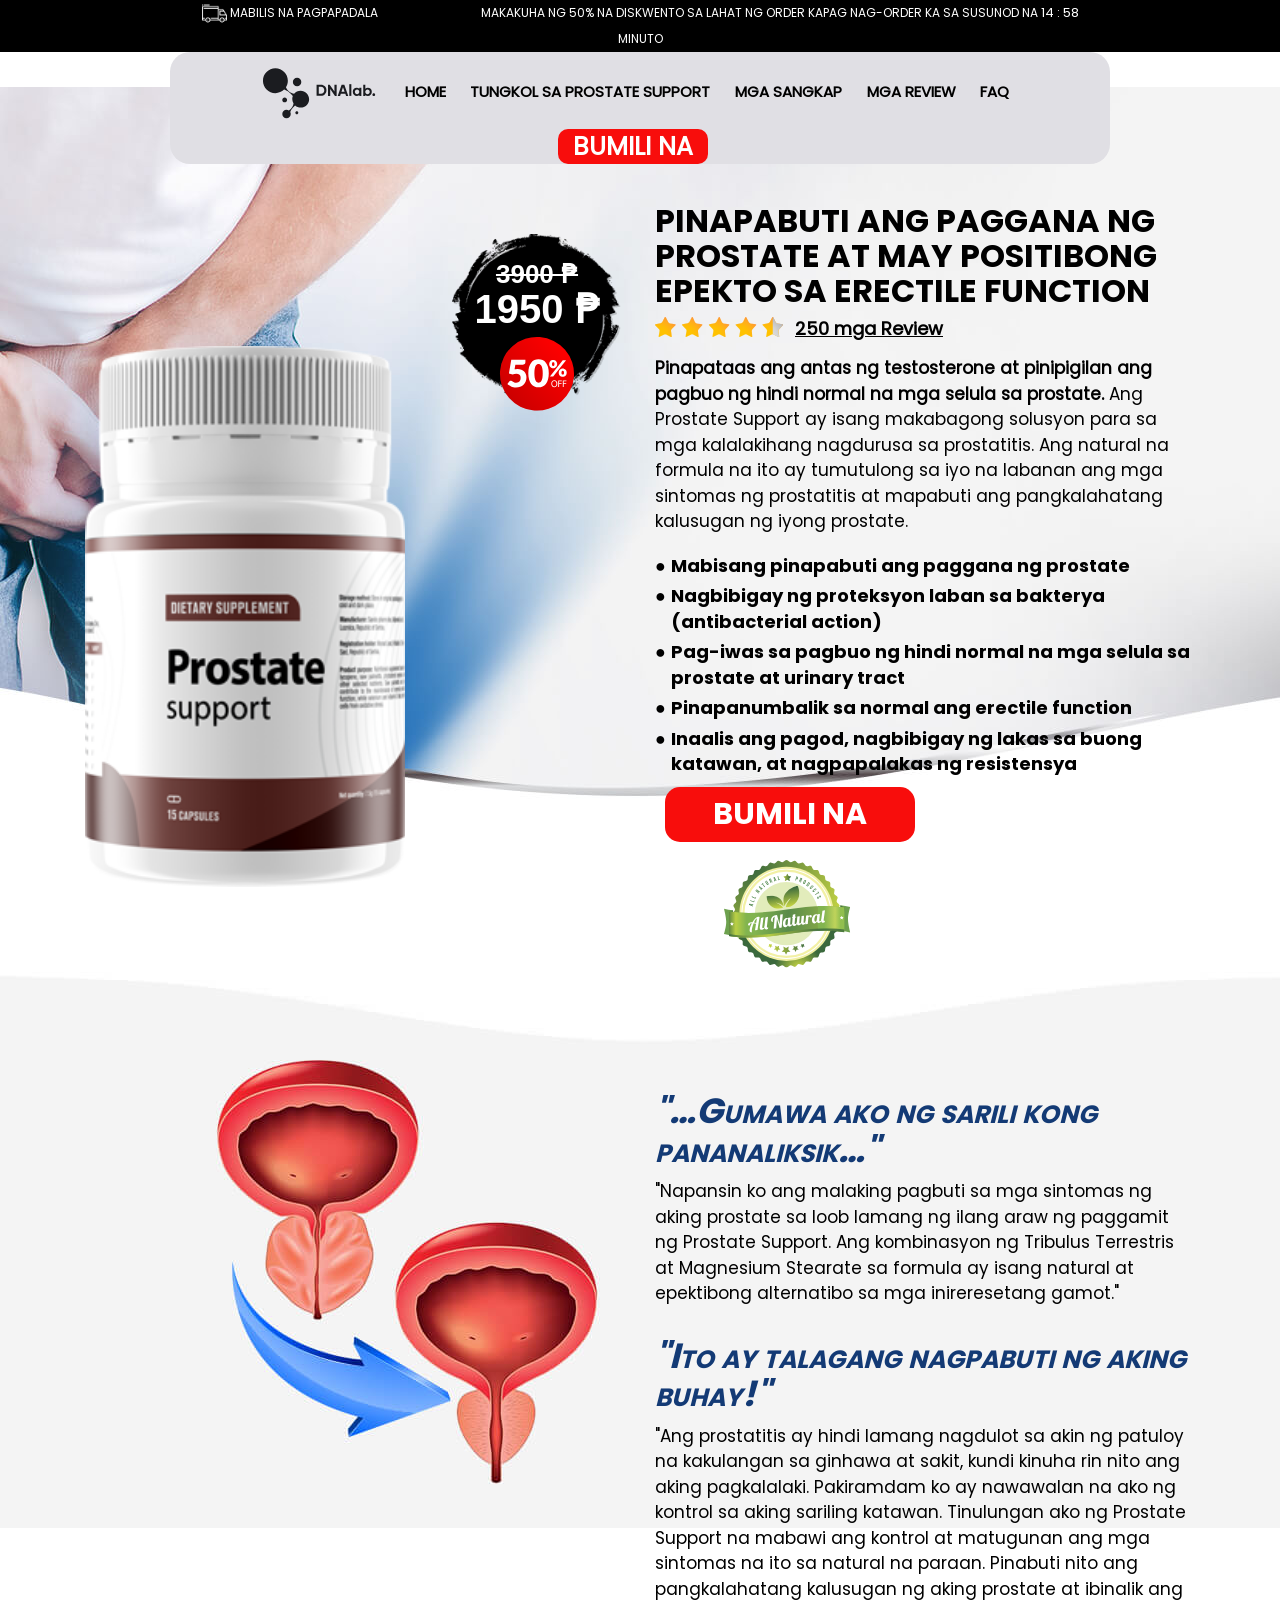
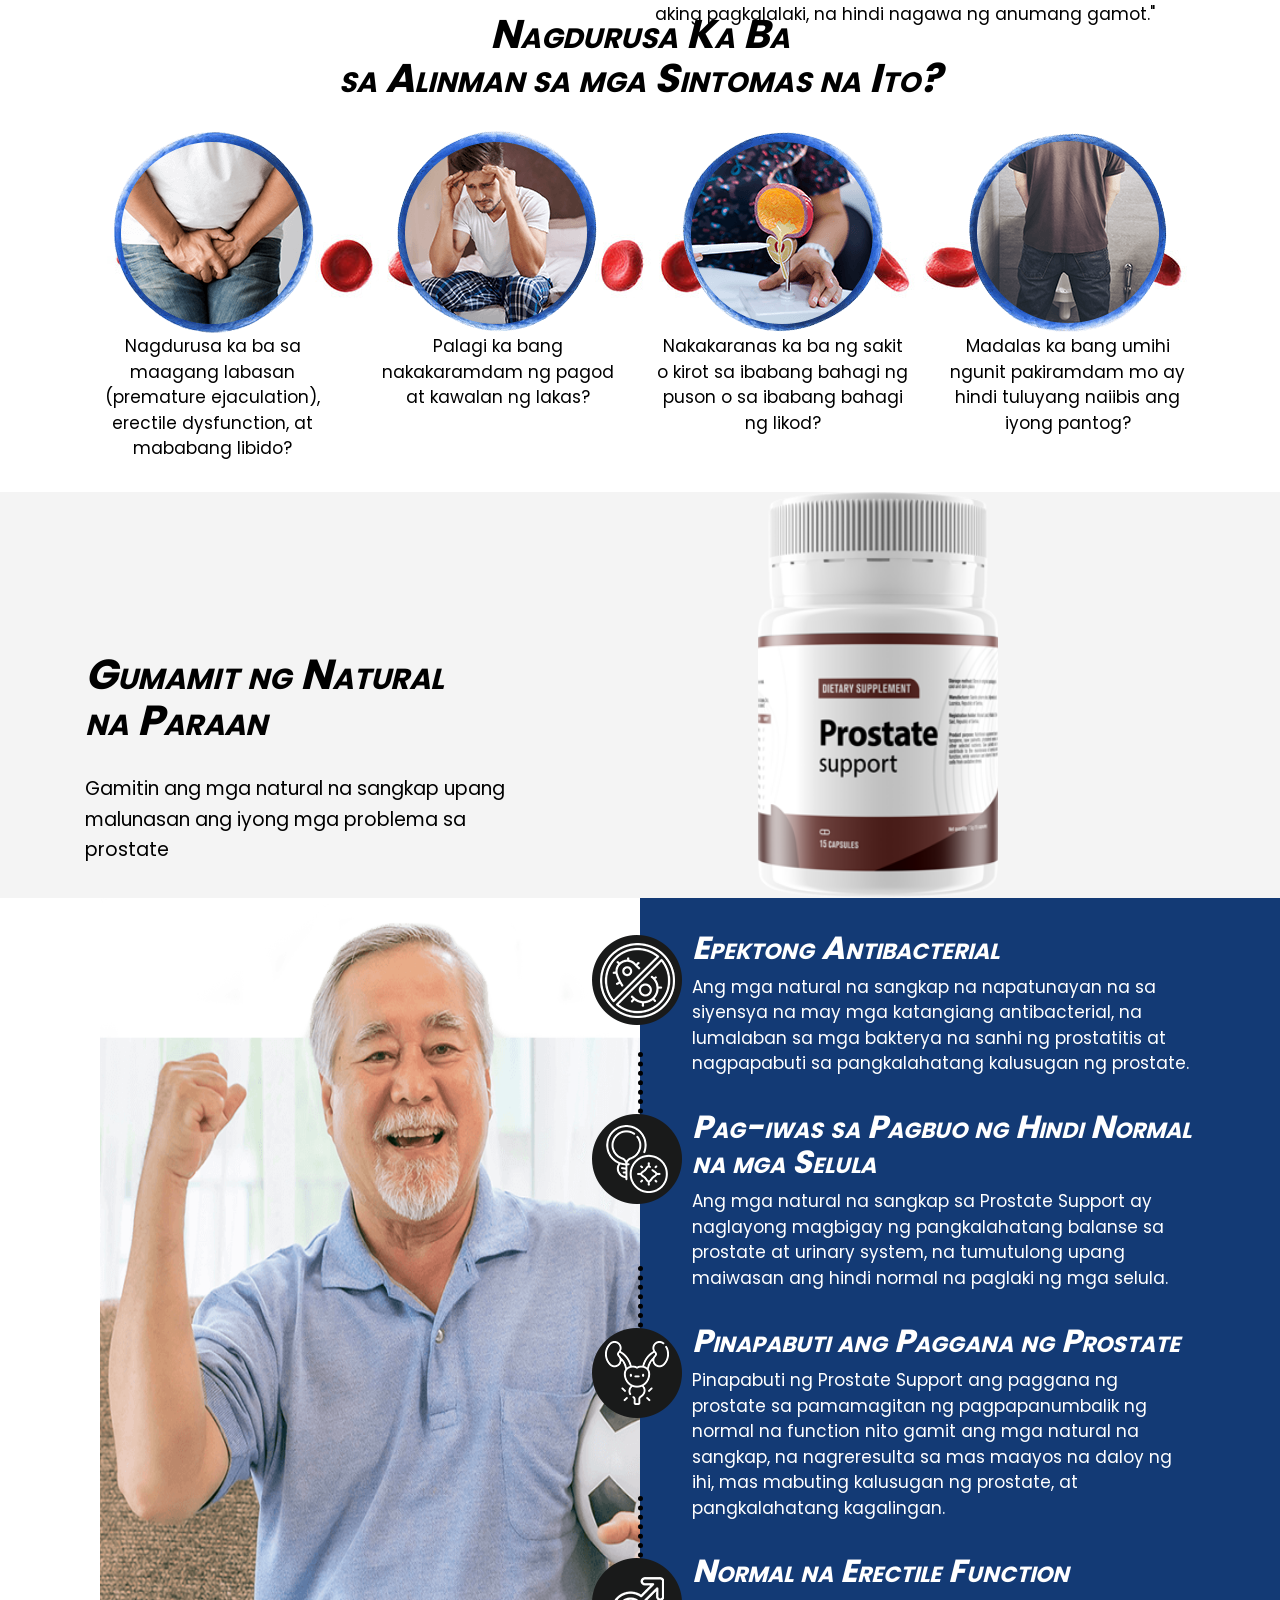
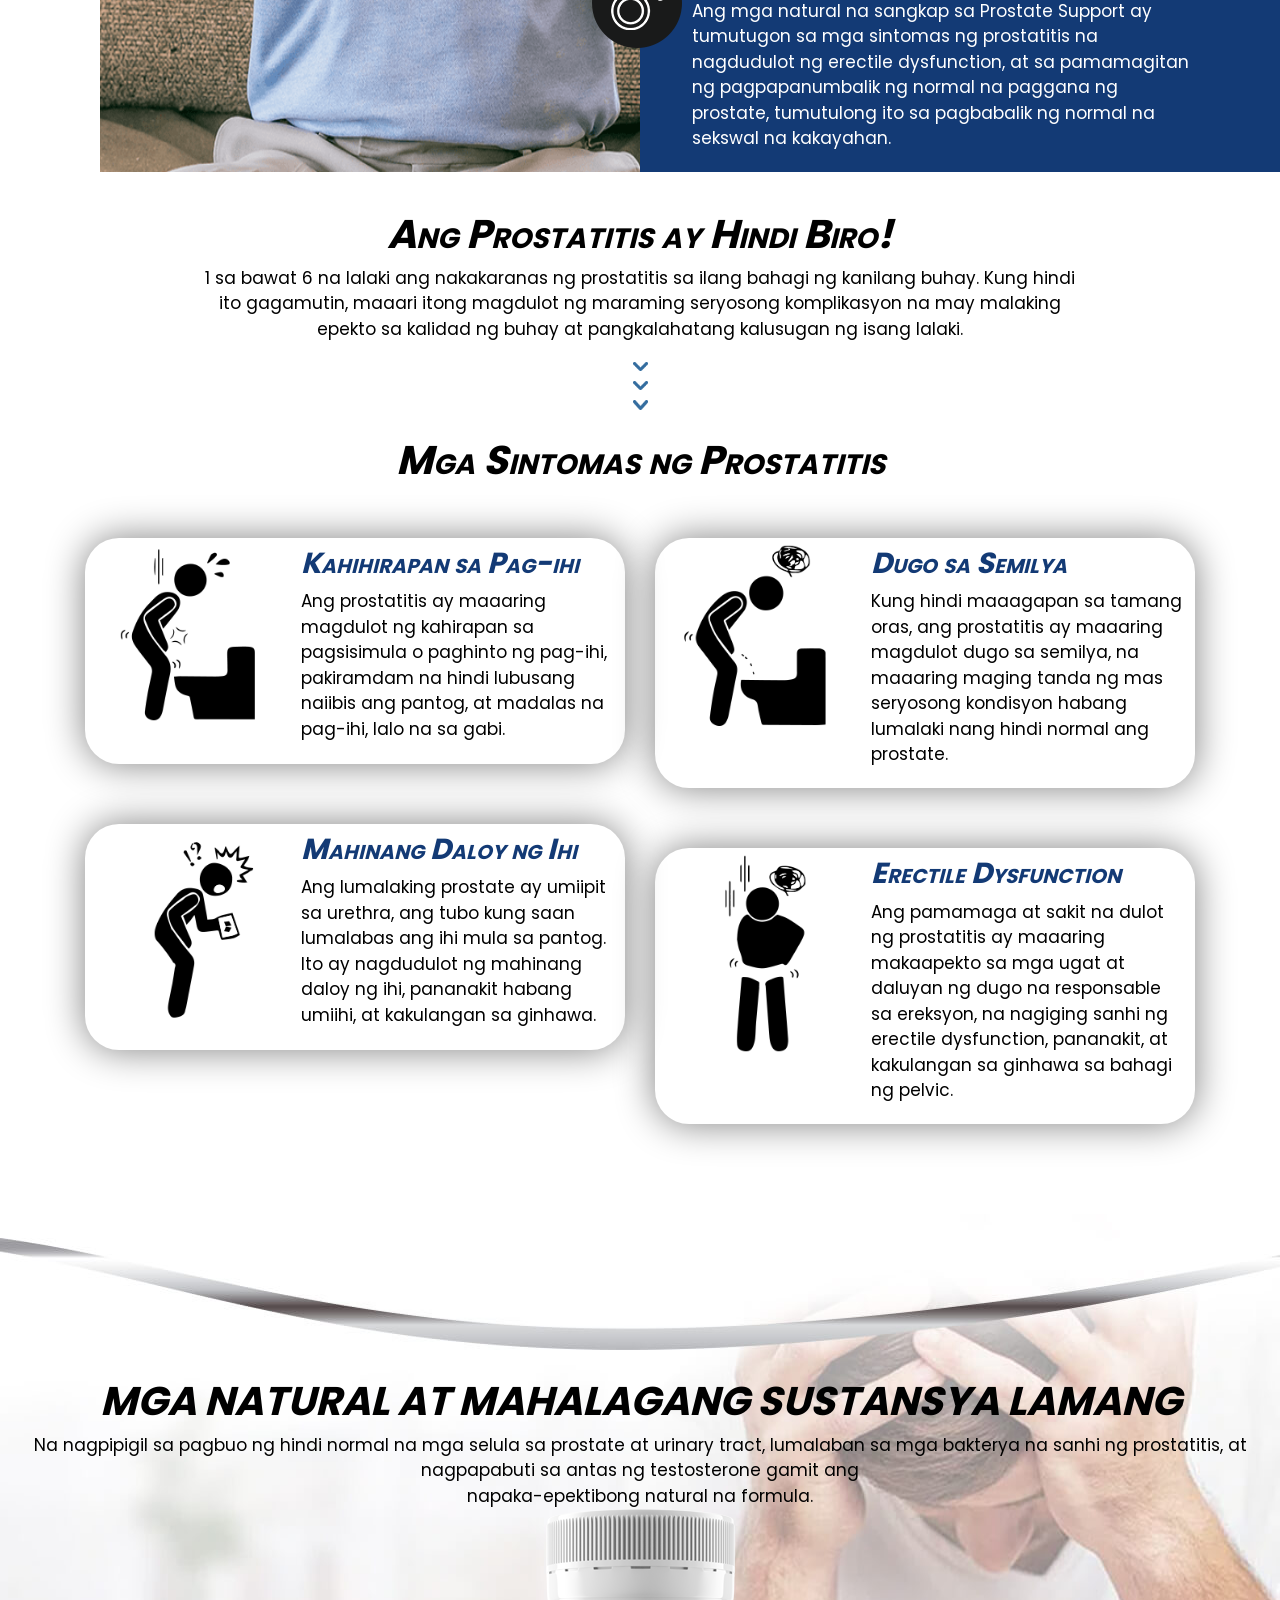
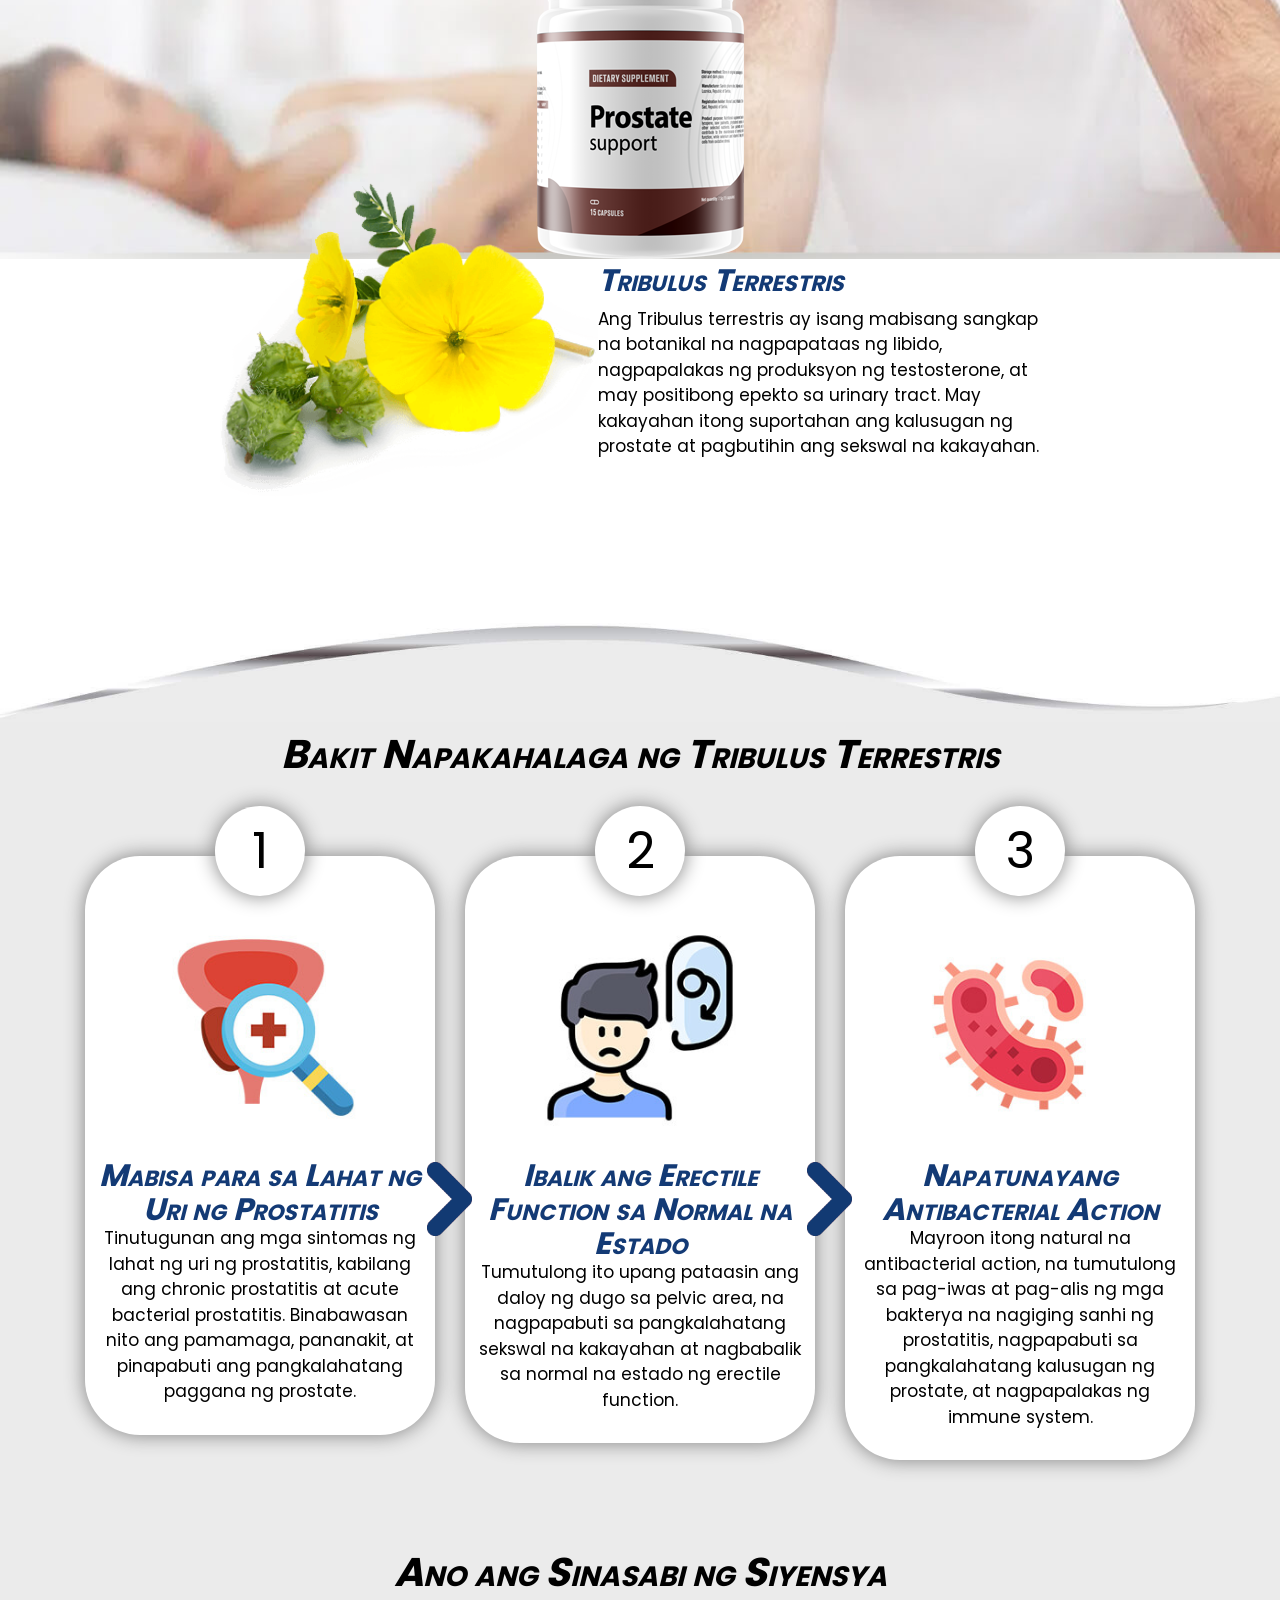
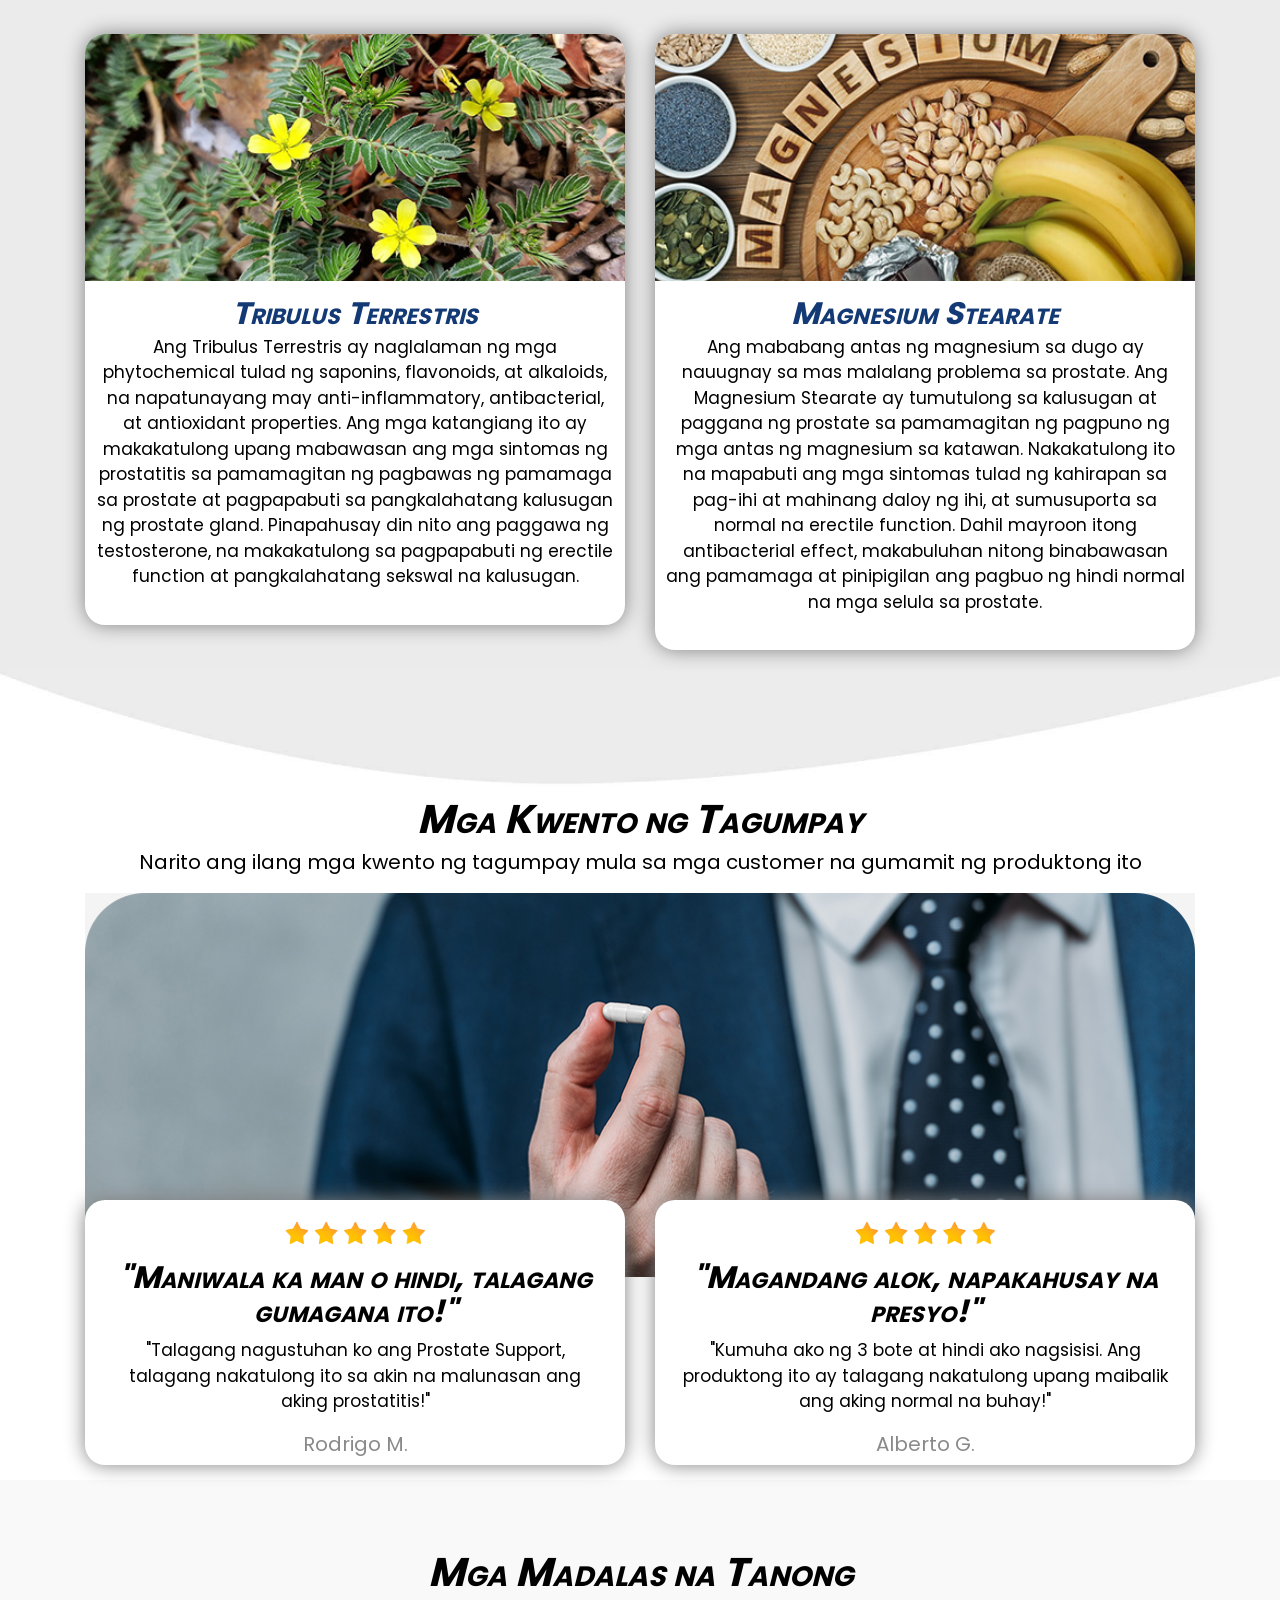
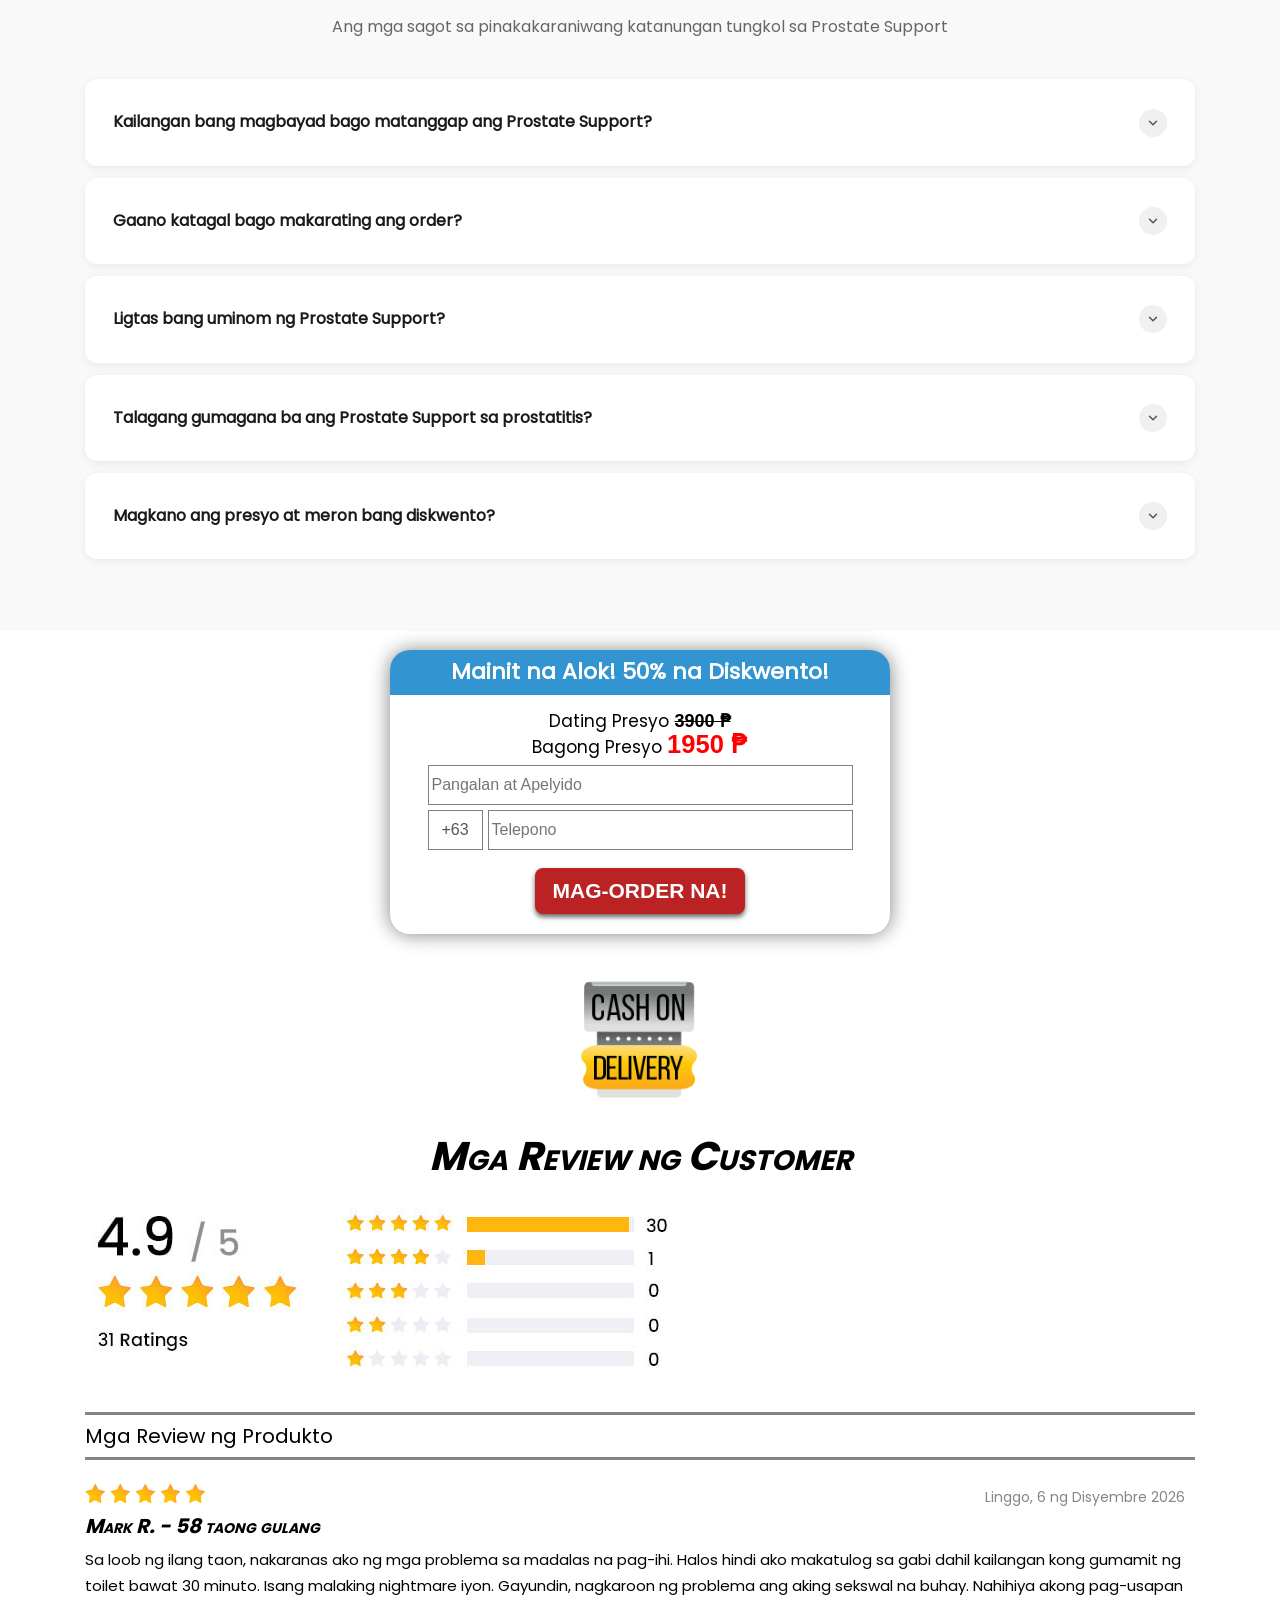
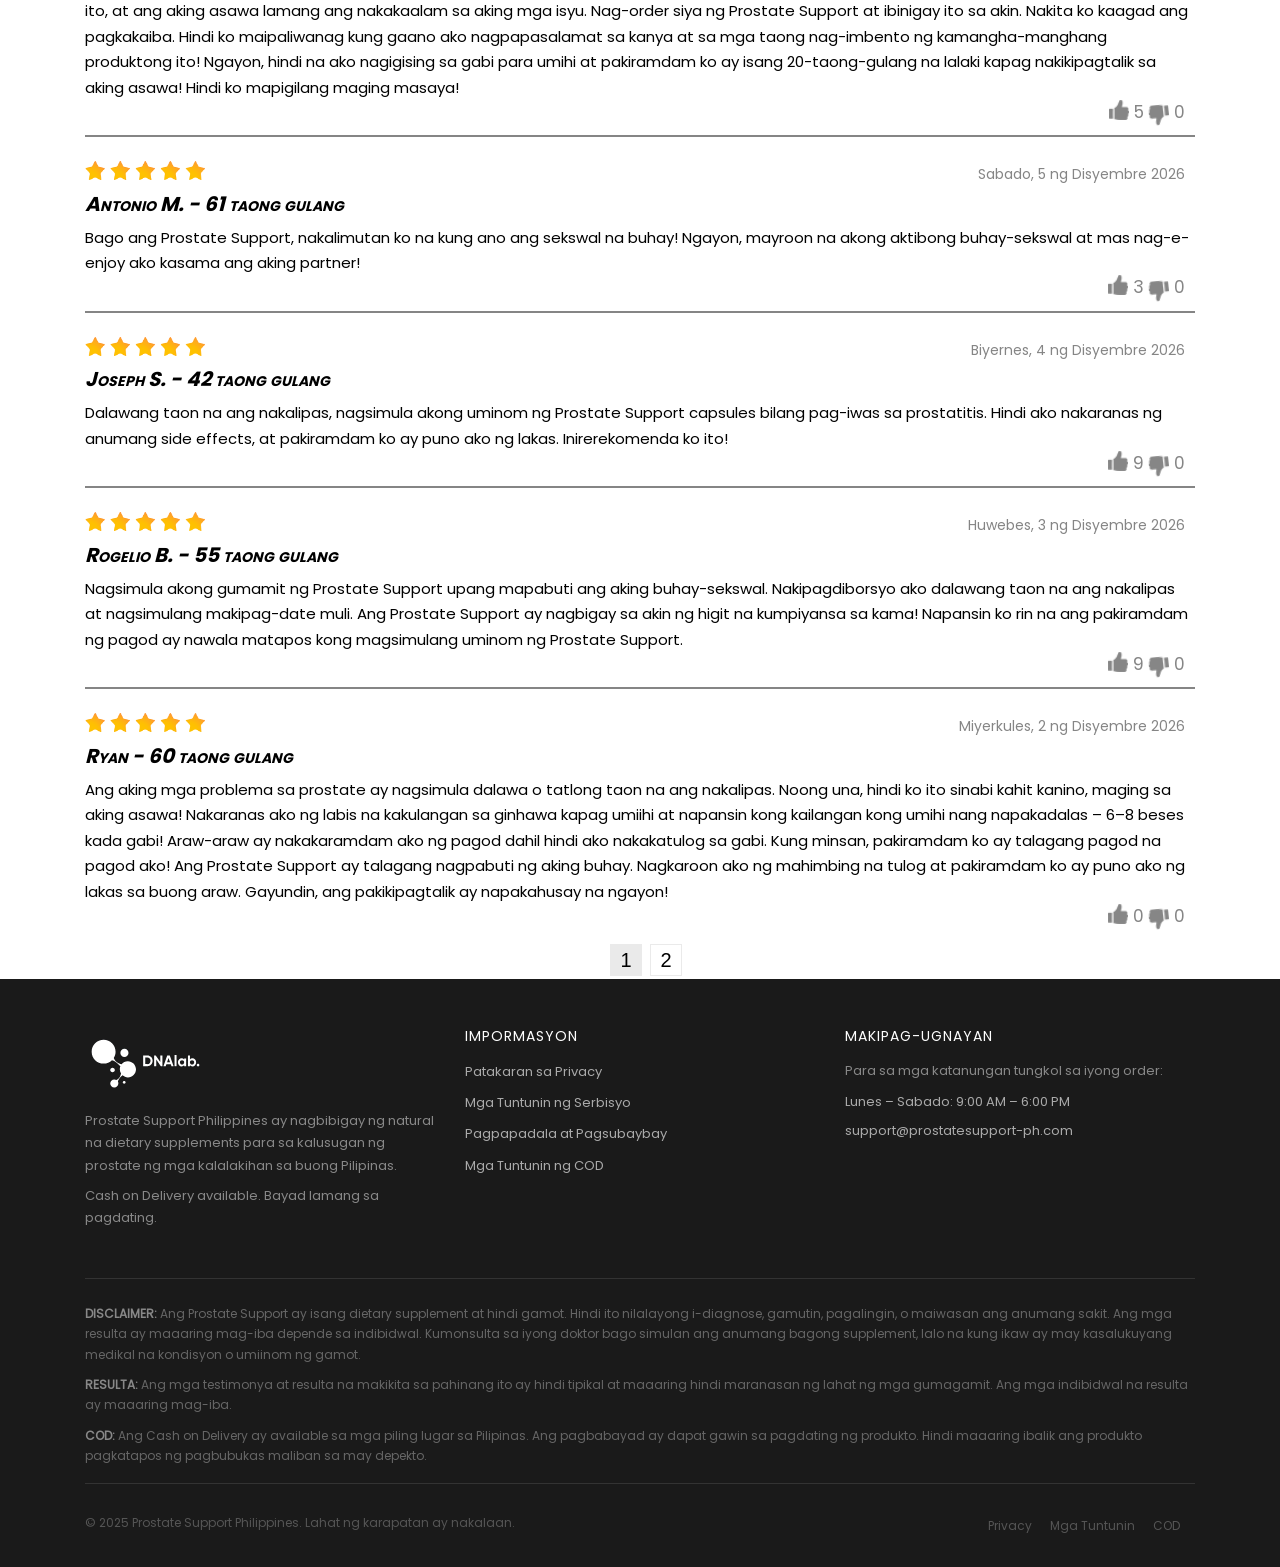
==== commit cbbdf137: "FAQ: convertido para accordion animado (sanfona)" ====
--- a/index.html
+++ b/index.html
@@ -44,13 +44,22 @@
 		<link rel="stylesheet" type="text/css" href="css/slick-theme.css">
 		<style>.blockRedLine3103 div{color: #fff!important;}.al-cost, .al-cost-promo{white-space: nowrap;}
 
-		/* FAQ Section Styles */
+		/* FAQ Accordion Styles */
 		#faq { background: #f9f9f9; padding: 60px 0; }
 		#faq h2.title { text-align: center; margin-bottom: 10px; }
 		#faq .faq-subtitle { text-align: center; color: #666; margin-bottom: 40px; font-size: 16px; }
-		.faq-item { background: #fff; border-radius: 10px; padding: 25px 30px; margin-bottom: 15px; box-shadow: 0 2px 8px rgba(0,0,0,0.07); }
-		.faq-item h3 { font-size: 17px; color: #222; margin-bottom: 10px; font-weight: 600; }
-		.faq-item p { color: #555; margin: 0; line-height: 1.7; }
+		.faq-item { background: #fff; border-radius: 12px; margin-bottom: 12px; box-shadow: 0 2px 10px rgba(0,0,0,0.07); overflow: hidden; transition: box-shadow 0.3s; }
+		.faq-item:hover { box-shadow: 0 4px 18px rgba(0,0,0,0.12); }
+		.faq-question { display: flex; justify-content: space-between; align-items: center; padding: 22px 28px; cursor: pointer; user-select: none; gap: 16px; }
+		.faq-question h3 { font-size: 16px; color: #1a1a1a; margin: 0; font-weight: 600; line-height: 1.4; }
+		.faq-arrow { flex-shrink: 0; width: 28px; height: 28px; border-radius: 50%; background: #f0f0f0; display: flex; align-items: center; justify-content: center; transition: background 0.3s, transform 0.4s cubic-bezier(0.4,0,0.2,1); }
+		.faq-arrow svg { width: 14px; height: 14px; fill: none; stroke: #555; stroke-width: 2.5; stroke-linecap: round; stroke-linejoin: round; }
+		.faq-item.open .faq-arrow { background: #cc1818; transform: rotate(180deg); }
+		.faq-item.open .faq-arrow svg { stroke: #fff; }
+		.faq-item.open .faq-question h3 { color: #cc1818; }
+		.faq-answer { max-height: 0; overflow: hidden; transition: max-height 0.45s cubic-bezier(0.4,0,0.2,1), padding 0.3s; }
+		.faq-answer-inner { padding: 0 28px 22px; color: #555; line-height: 1.75; font-size: 15px; border-top: 1px solid #f0f0f0; padding-top: 16px; }
+		.faq-item.open .faq-answer { max-height: 400px; }
 
 		/* Footer Styles */
 		#footer { background: #1a1a1a; color: #aaa; padding: 50px 0 30px; font-size: 13px; line-height: 1.8; }
@@ -409,31 +418,72 @@
 				<p class="faq-subtitle">Ang mga sagot sa pinakakaraniwang katanungan tungkol sa Prostate Support</p>
 
 				<div class="faq-item">
-					<h3>Kailangan bang magbayad bago matanggap ang Prostate Support?</h3>
-					<p>Hindi. Ang Prostate Support ay available sa <strong>Cash on Delivery (COD)</strong>. Magbabayad ka lamang kapag natanggap mo na ang produkto sa iyong pintuan — walang bayad nang maaga.</p>
+					<div class="faq-question" onclick="toggleFaq(this)">
+						<h3>Kailangan bang magbayad bago matanggap ang Prostate Support?</h3>
+						<span class="faq-arrow"><svg viewBox="0 0 24 24"><polyline points="6 9 12 15 18 9"/></svg></span>
+					</div>
+					<div class="faq-answer">
+						<div class="faq-answer-inner">Hindi. Ang Prostate Support ay available sa <strong>Cash on Delivery (COD)</strong>. Magbabayad ka lamang kapag natanggap mo na ang produkto sa iyong pintuan — walang bayad nang maaga.</div>
+					</div>
 				</div>
 
 				<div class="faq-item">
-					<h3>Gaano katagal bago makarating ang order?</h3>
-					<p>Ang delivery ay karaniwang <strong>2 hanggang 5 araw ng trabaho</strong> pagkatapos ng kumpirmasyon ng order. Mabilis at discreet ang pagpapadala — walang nakasulat sa pakete kung ano ang nilalaman.</p>
+					<div class="faq-question" onclick="toggleFaq(this)">
+						<h3>Gaano katagal bago makarating ang order?</h3>
+						<span class="faq-arrow"><svg viewBox="0 0 24 24"><polyline points="6 9 12 15 18 9"/></svg></span>
+					</div>
+					<div class="faq-answer">
+						<div class="faq-answer-inner">Ang delivery ay karaniwang <strong>2 hanggang 5 araw ng trabaho</strong> pagkatapos ng kumpirmasyon ng order. Mabilis at discreet ang pagpapadala — walang nakasulat sa pakete kung ano ang nilalaman.</div>
+					</div>
 				</div>
 
 				<div class="faq-item">
-					<h3>Ligtas bang uminom ng Prostate Support?</h3>
-					<p>Oo. Ang Prostate Support ay gawa sa <strong>100% natural na mga sangkap</strong> — Tribulus Terrestris at Magnesium Stearate — na walang napatunayang mapanganib na side effects. Dietary supplement ito, hindi gamot.</p>
+					<div class="faq-question" onclick="toggleFaq(this)">
+						<h3>Ligtas bang uminom ng Prostate Support?</h3>
+						<span class="faq-arrow"><svg viewBox="0 0 24 24"><polyline points="6 9 12 15 18 9"/></svg></span>
+					</div>
+					<div class="faq-answer">
+						<div class="faq-answer-inner">Oo. Ang Prostate Support ay gawa sa <strong>100% natural na mga sangkap</strong> — Tribulus Terrestris at Magnesium Stearate — na walang napatunayang mapanganib na side effects. Dietary supplement ito, hindi gamot.</div>
+					</div>
 				</div>
 
 				<div class="faq-item">
-					<h3>Talagang gumagana ba ang Prostate Support sa prostatitis?</h3>
-					<p>Oo. Mahigit <strong>250 kalalakihan sa Pilipinas</strong> ang nagreport ng makabuluhang pagbabago sa loob ng ilang araw ng paggamit, kabilang ang pagpapabuti ng daloy ng ihi at erectile function. Tingnan ang mga review sa itaas.</p>
+					<div class="faq-question" onclick="toggleFaq(this)">
+						<h3>Talagang gumagana ba ang Prostate Support sa prostatitis?</h3>
+						<span class="faq-arrow"><svg viewBox="0 0 24 24"><polyline points="6 9 12 15 18 9"/></svg></span>
+					</div>
+					<div class="faq-answer">
+						<div class="faq-answer-inner">Oo. Mahigit <strong>250 kalalakihan sa Pilipinas</strong> ang nagreport ng makabuluhang pagbabago sa loob ng ilang araw ng paggamit, kabilang ang pagpapabuti ng daloy ng ihi at erectile function. Tingnan ang mga review sa itaas.</div>
+					</div>
 				</div>
 
 				<div class="faq-item">
-					<h3>Magkano ang presyo at meron bang diskwento?</h3>
-					<p>Ang kasalukuyang presyo ay <strong>₱1,950 lamang</strong> — 50% na diskwento mula sa orihinal na ₱3,900. Available ang Cash on Delivery sa buong Pilipinas at libre ang shipping.</p>
-				</div>
-			</div>
-		</section>
+					<div class="faq-question" onclick="toggleFaq(this)">
+						<h3>Magkano ang presyo at meron bang diskwento?</h3>
+						<span class="faq-arrow"><svg viewBox="0 0 24 24"><polyline points="6 9 12 15 18 9"/></svg></span>
+					</div>
+					<div class="faq-answer">
+						<div class="faq-answer-inner">Ang kasalukuyang presyo ay <strong>₱1,950 lamang</strong> — 50% na diskwento mula sa orihinal na ₱3,900. Available ang Cash on Delivery sa buong Pilipinas at libre ang shipping.</div>
+					</div>
+				</div>
+
+			</div>
+		</section>
+
+		<script>
+		function toggleFaq(questionEl) {
+			var item = questionEl.parentElement;
+			var isOpen = item.classList.contains('open');
+			// Fecha todos os outros
+			document.querySelectorAll('.faq-item.open').forEach(function(el) {
+				el.classList.remove('open');
+			});
+			// Abre o clicado (se não estava aberto)
+			if (!isOpen) {
+				item.classList.add('open');
+			}
+		}
+		</script>
 
 		<!-- ============================================
 		     ORDER FORM SECTION
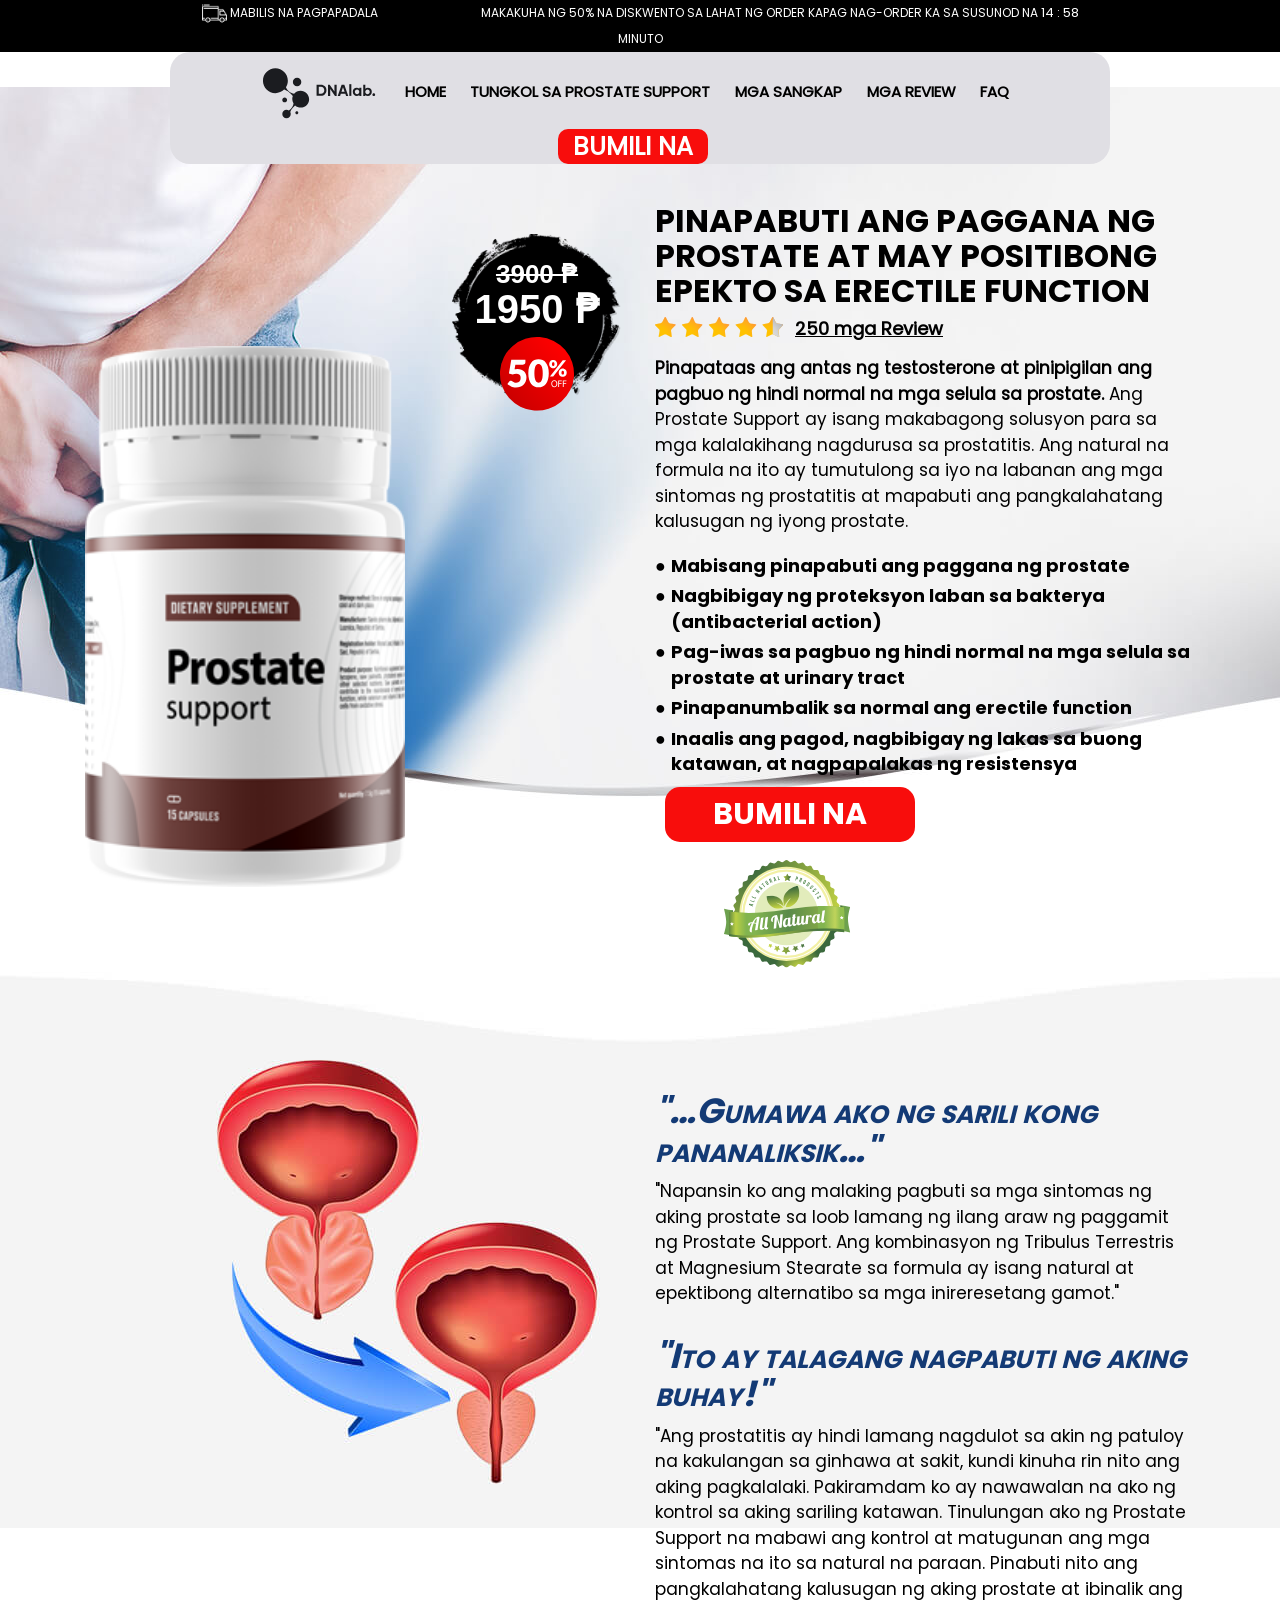
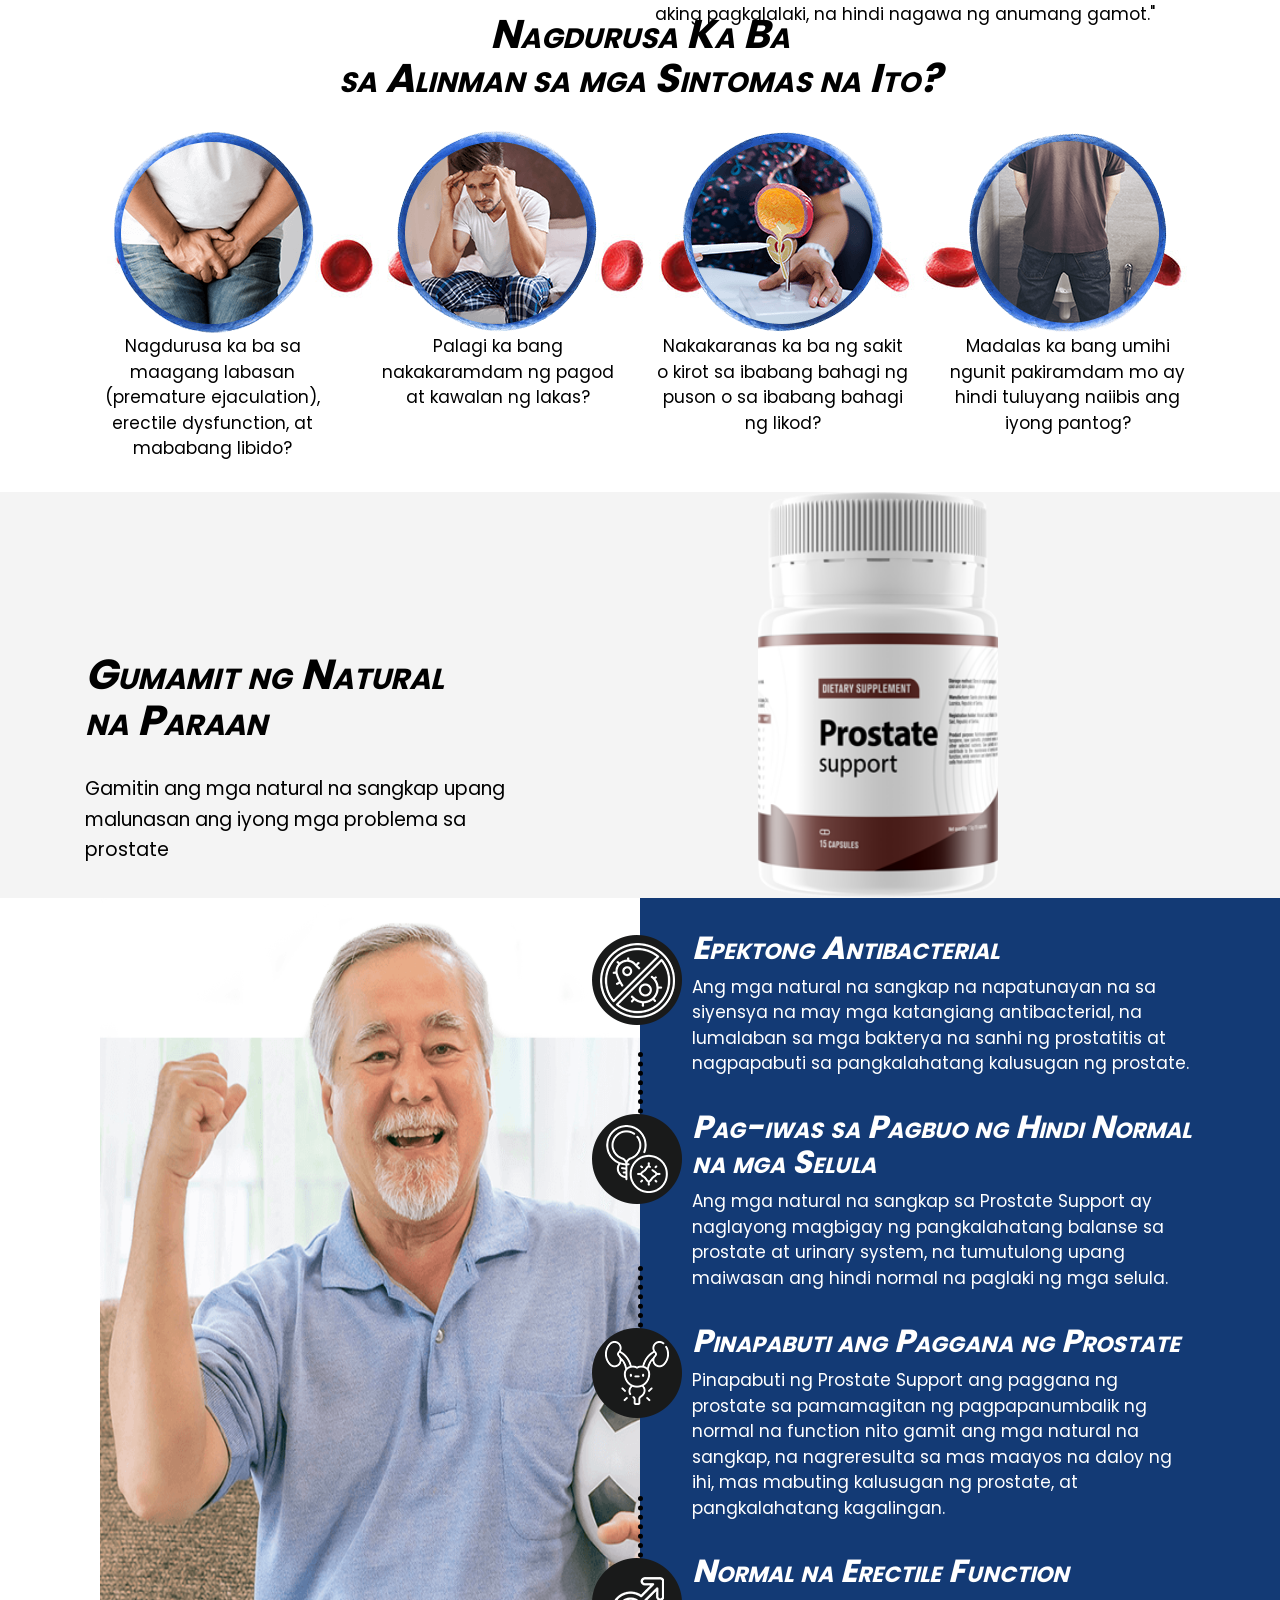
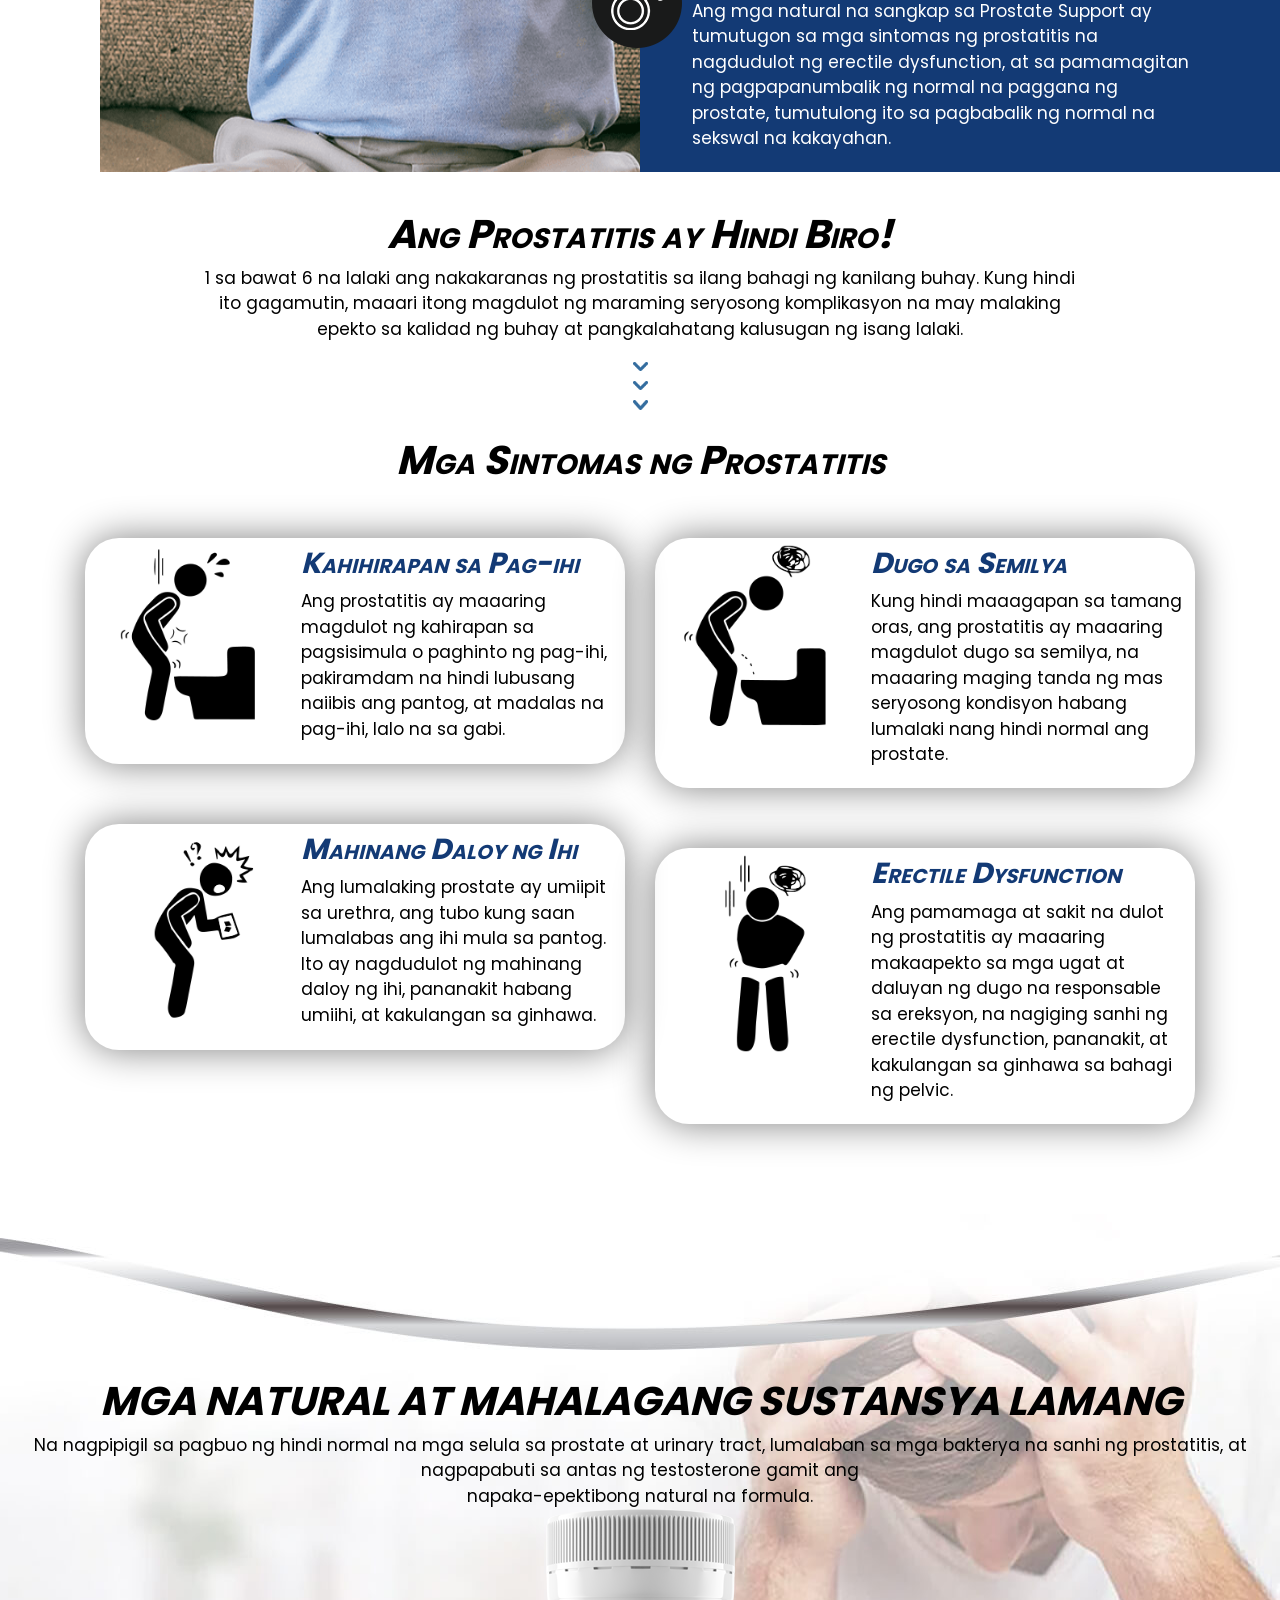
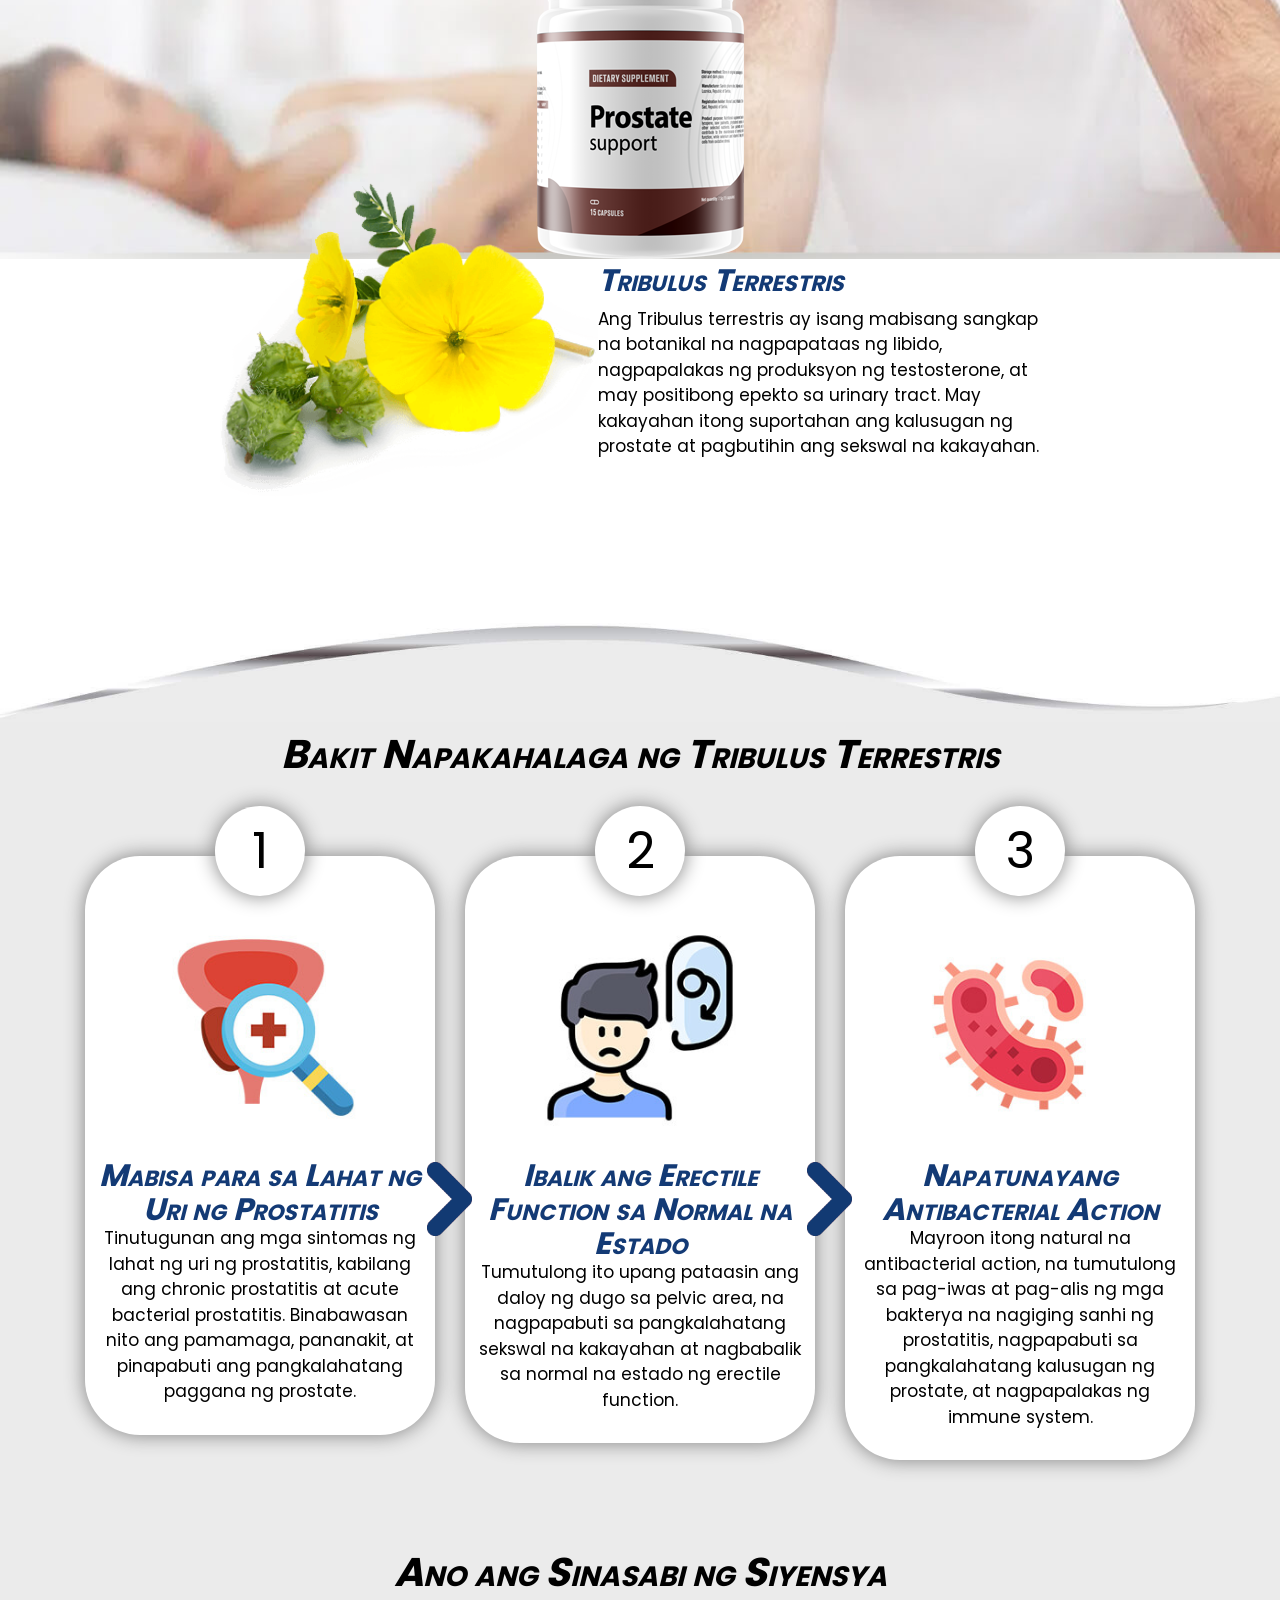
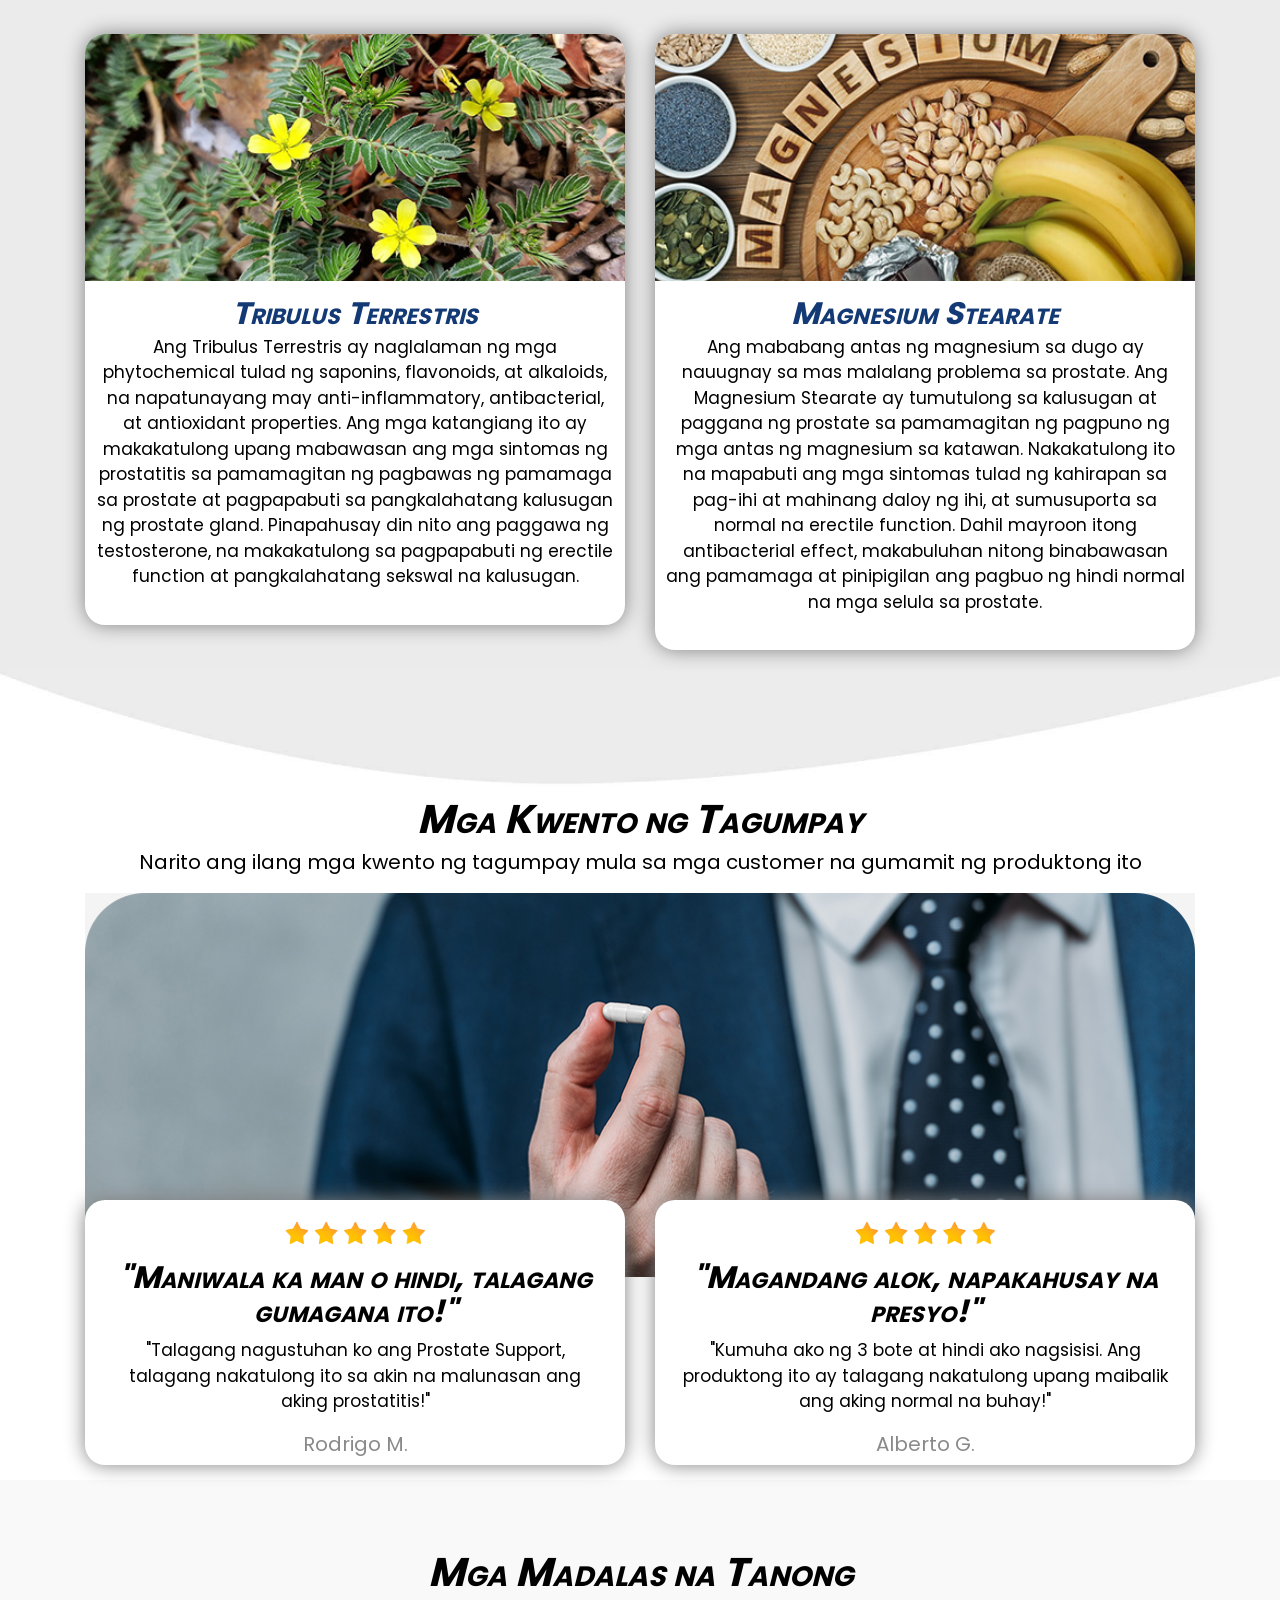
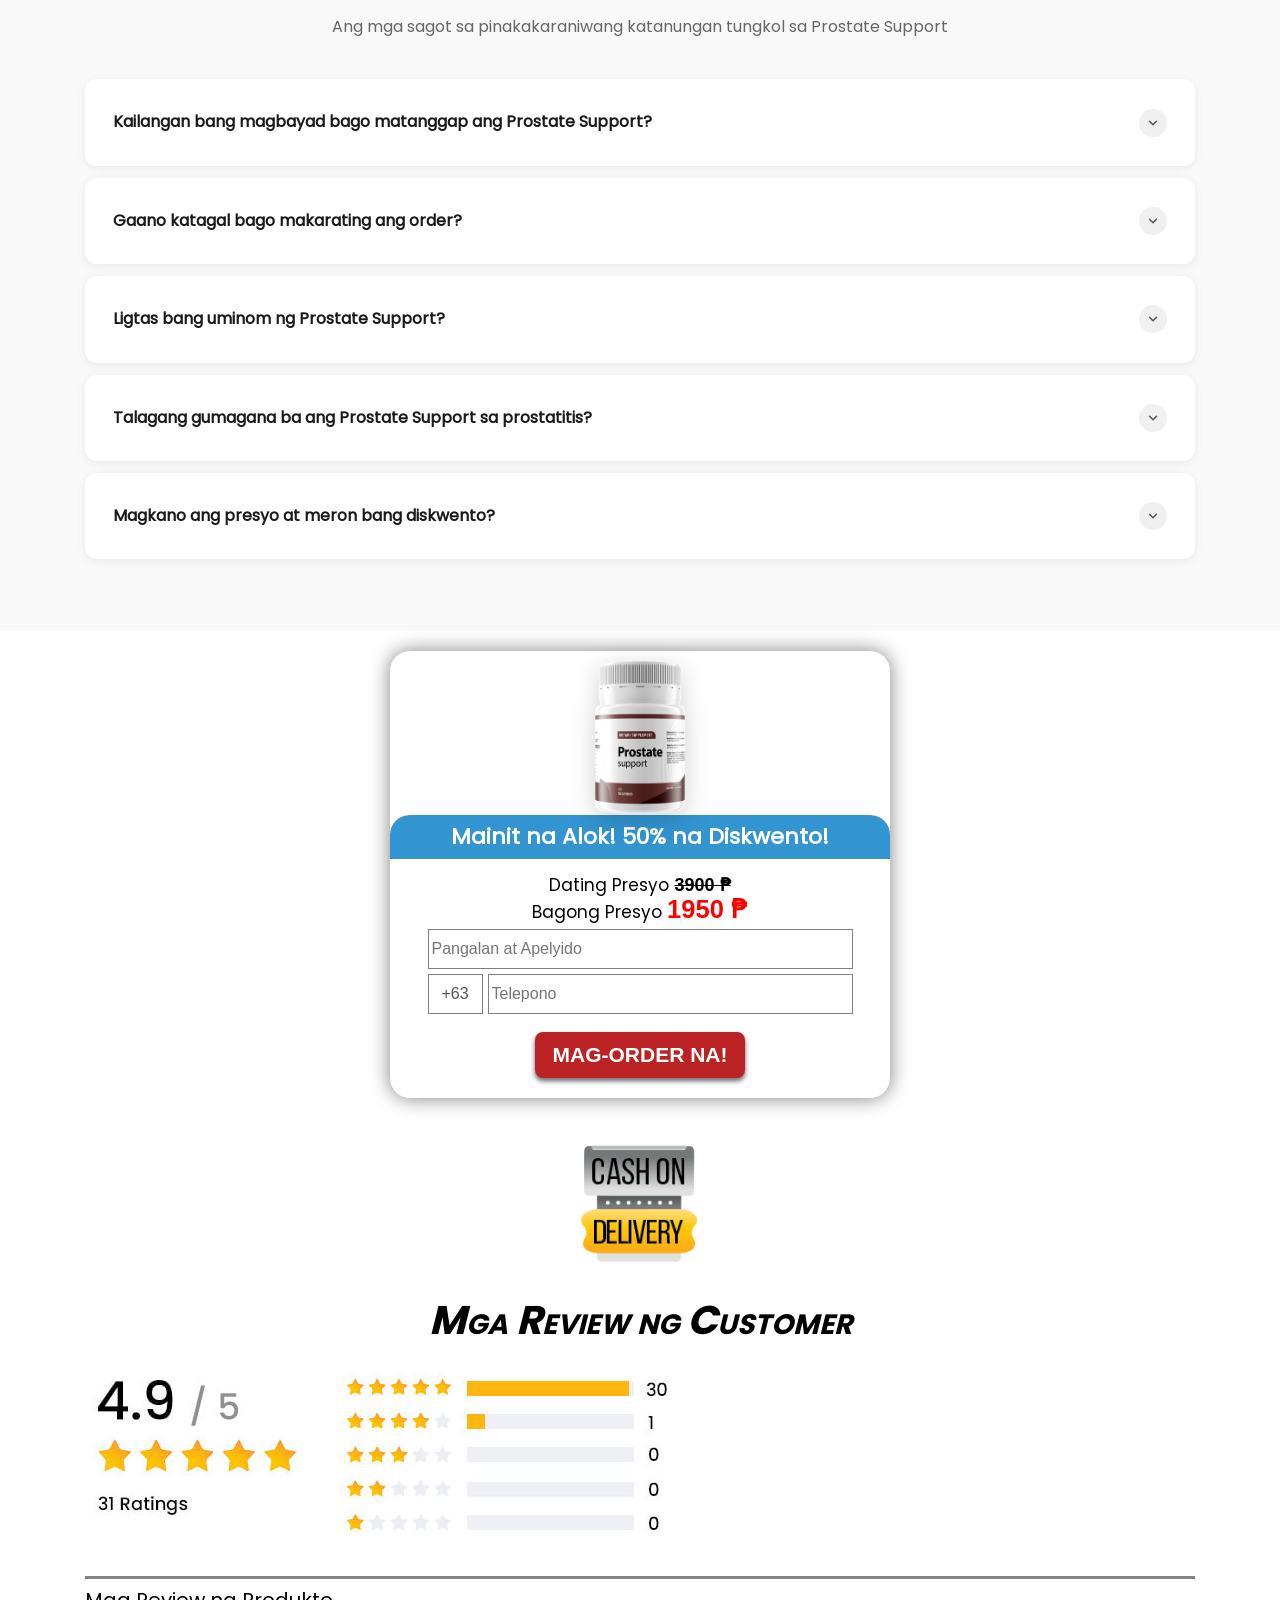
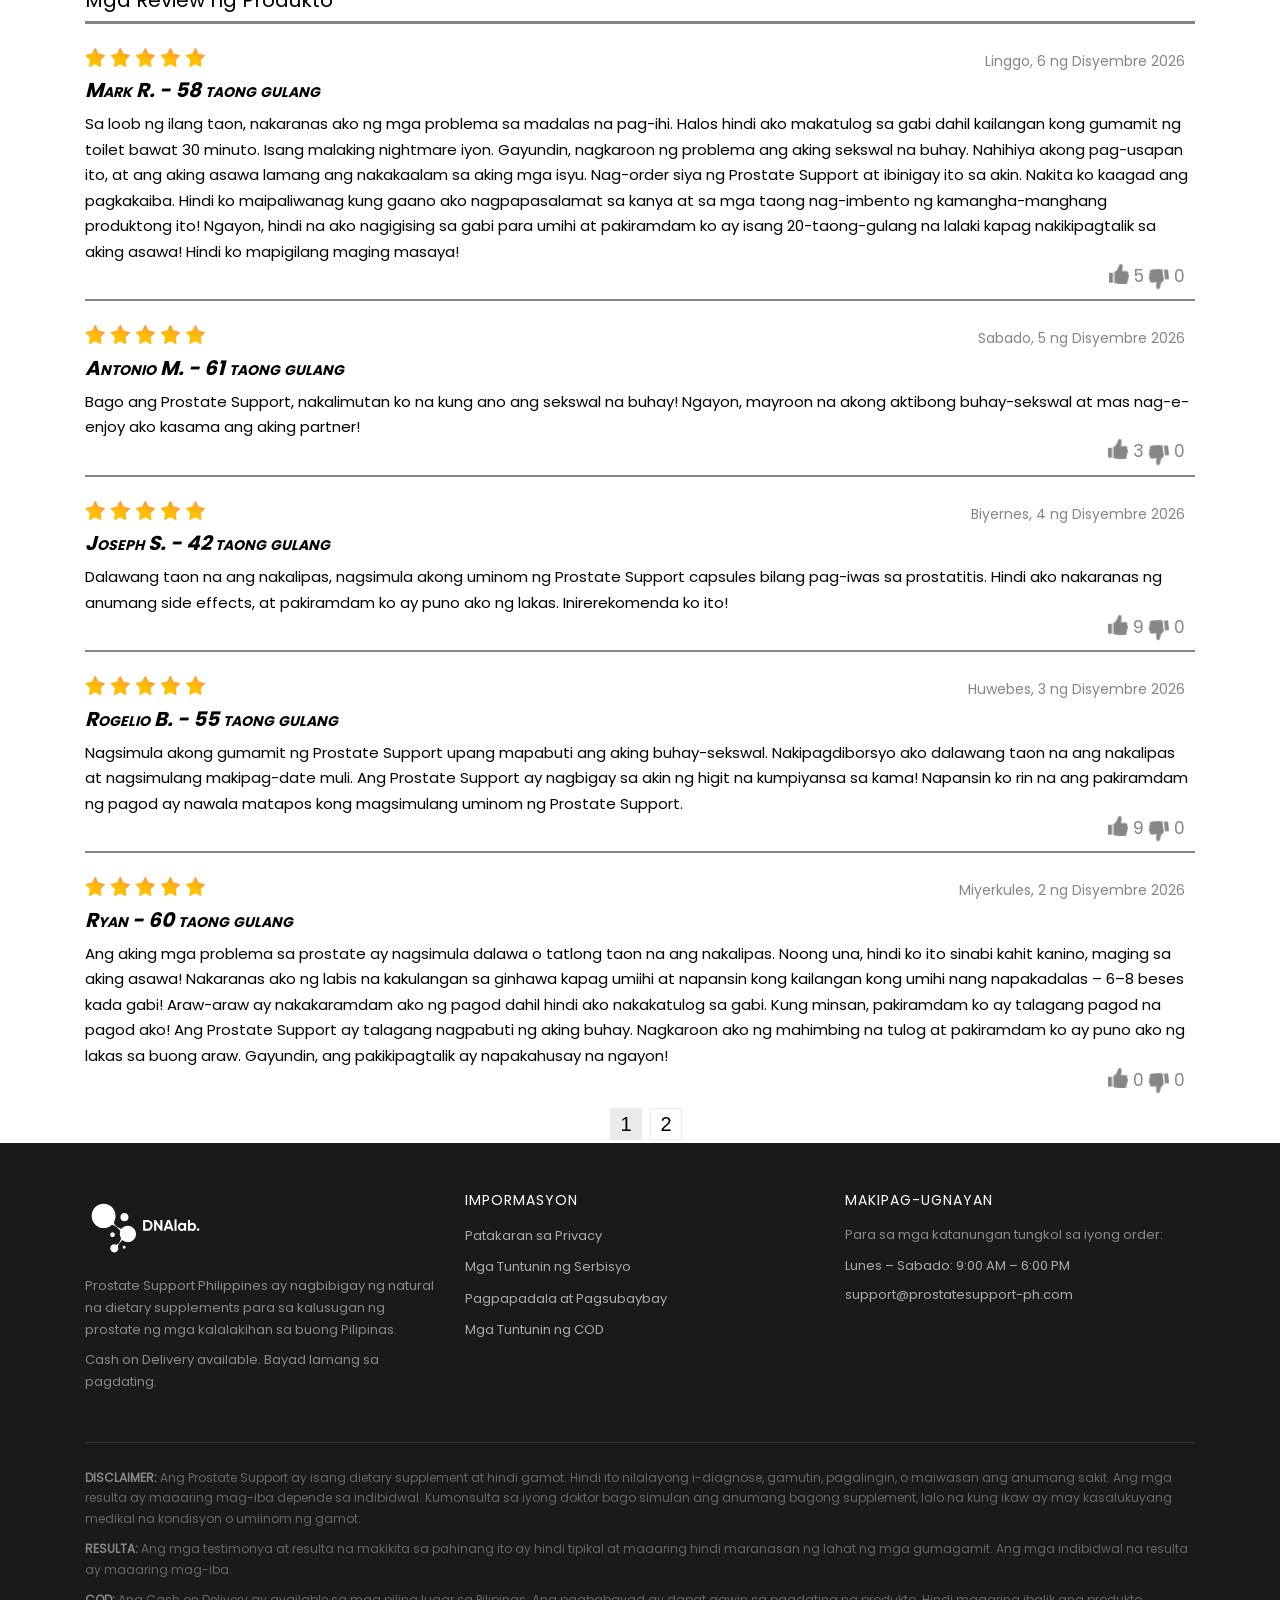
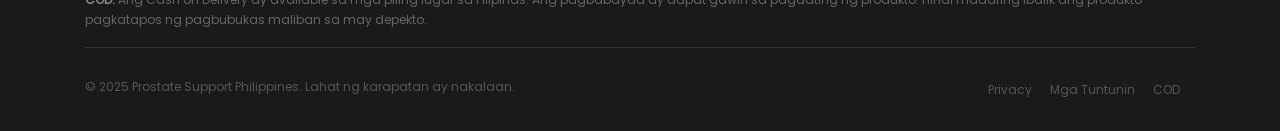
==== commit da4cae5e: "Fix: ancora #order movida para o formulario + imagem do produto no form" ====
--- a/index.html
+++ b/index.html
@@ -397,7 +397,7 @@
 							<h5>Rodrigo M.</h5>
 						</div>
 					</div>
-					<div id="order" class="col-lg-6">
+					<div class="col-lg-6">
 						<div class="boxS13">
 							<img src="img/88.png" alt="5 bituin">
 							<h2>"Magandang alok, napakahusay na presyo!"</h2>
@@ -488,12 +488,13 @@
 		<!-- ============================================
 		     ORDER FORM SECTION
 		     ============================================ -->
-		<section class="form_center try-btn">
+		<section id="order" class="form_center try-btn">
 			<div class="container-fluid">
 				<dir class="row">
 					<div class="col-12">
 						<div class="box section_11 box center">
 							<div class="formBox">
+								<img src="img/produto-prostate-suporte.png" alt="Prostate Support" style="width:90px;height:auto;display:block;margin:0 auto 12px;filter:drop-shadow(0 6px 12px rgba(0,0,0,0.18));">
 								<h4 class="red bg_hot">Mainit na Alok! 50% na Diskwento!</h4>
 								<div class="prices">
 									<p> Dating Presyo <span class="red al-cost-promo">€</span></p>
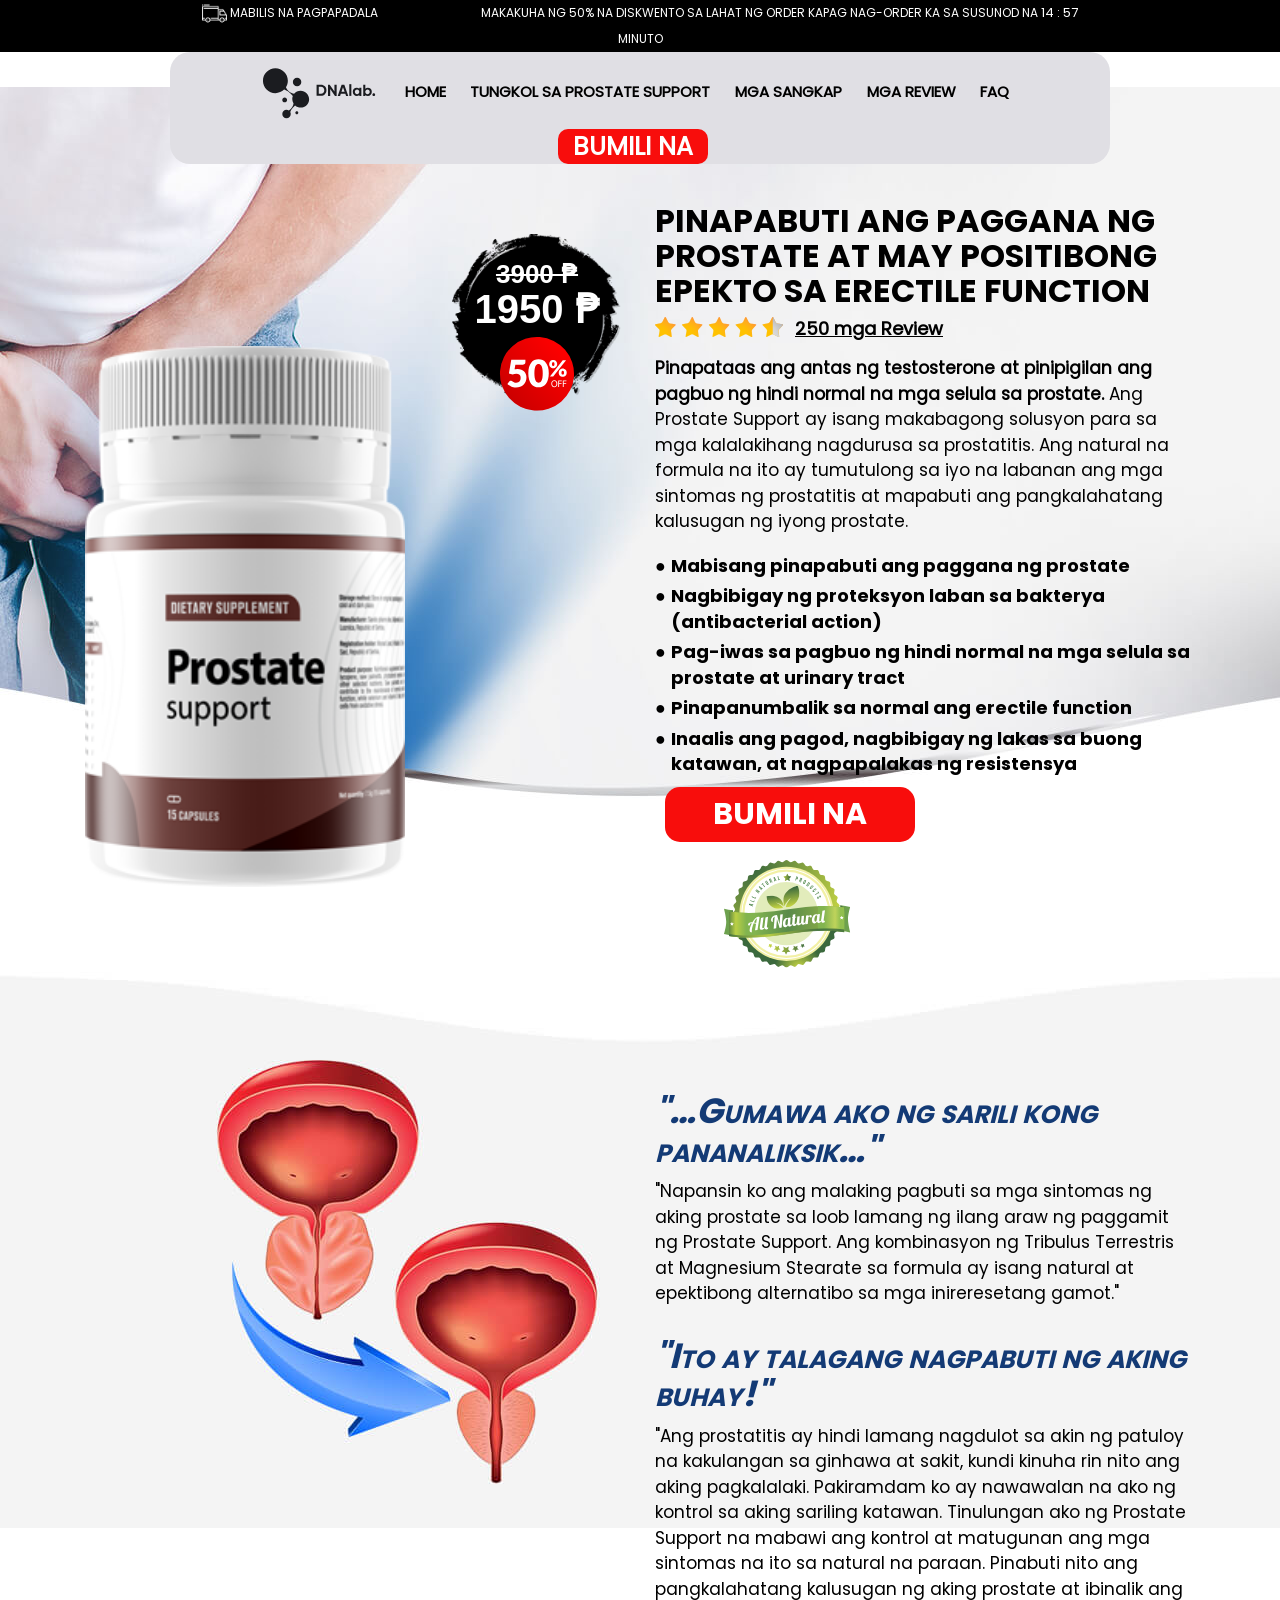
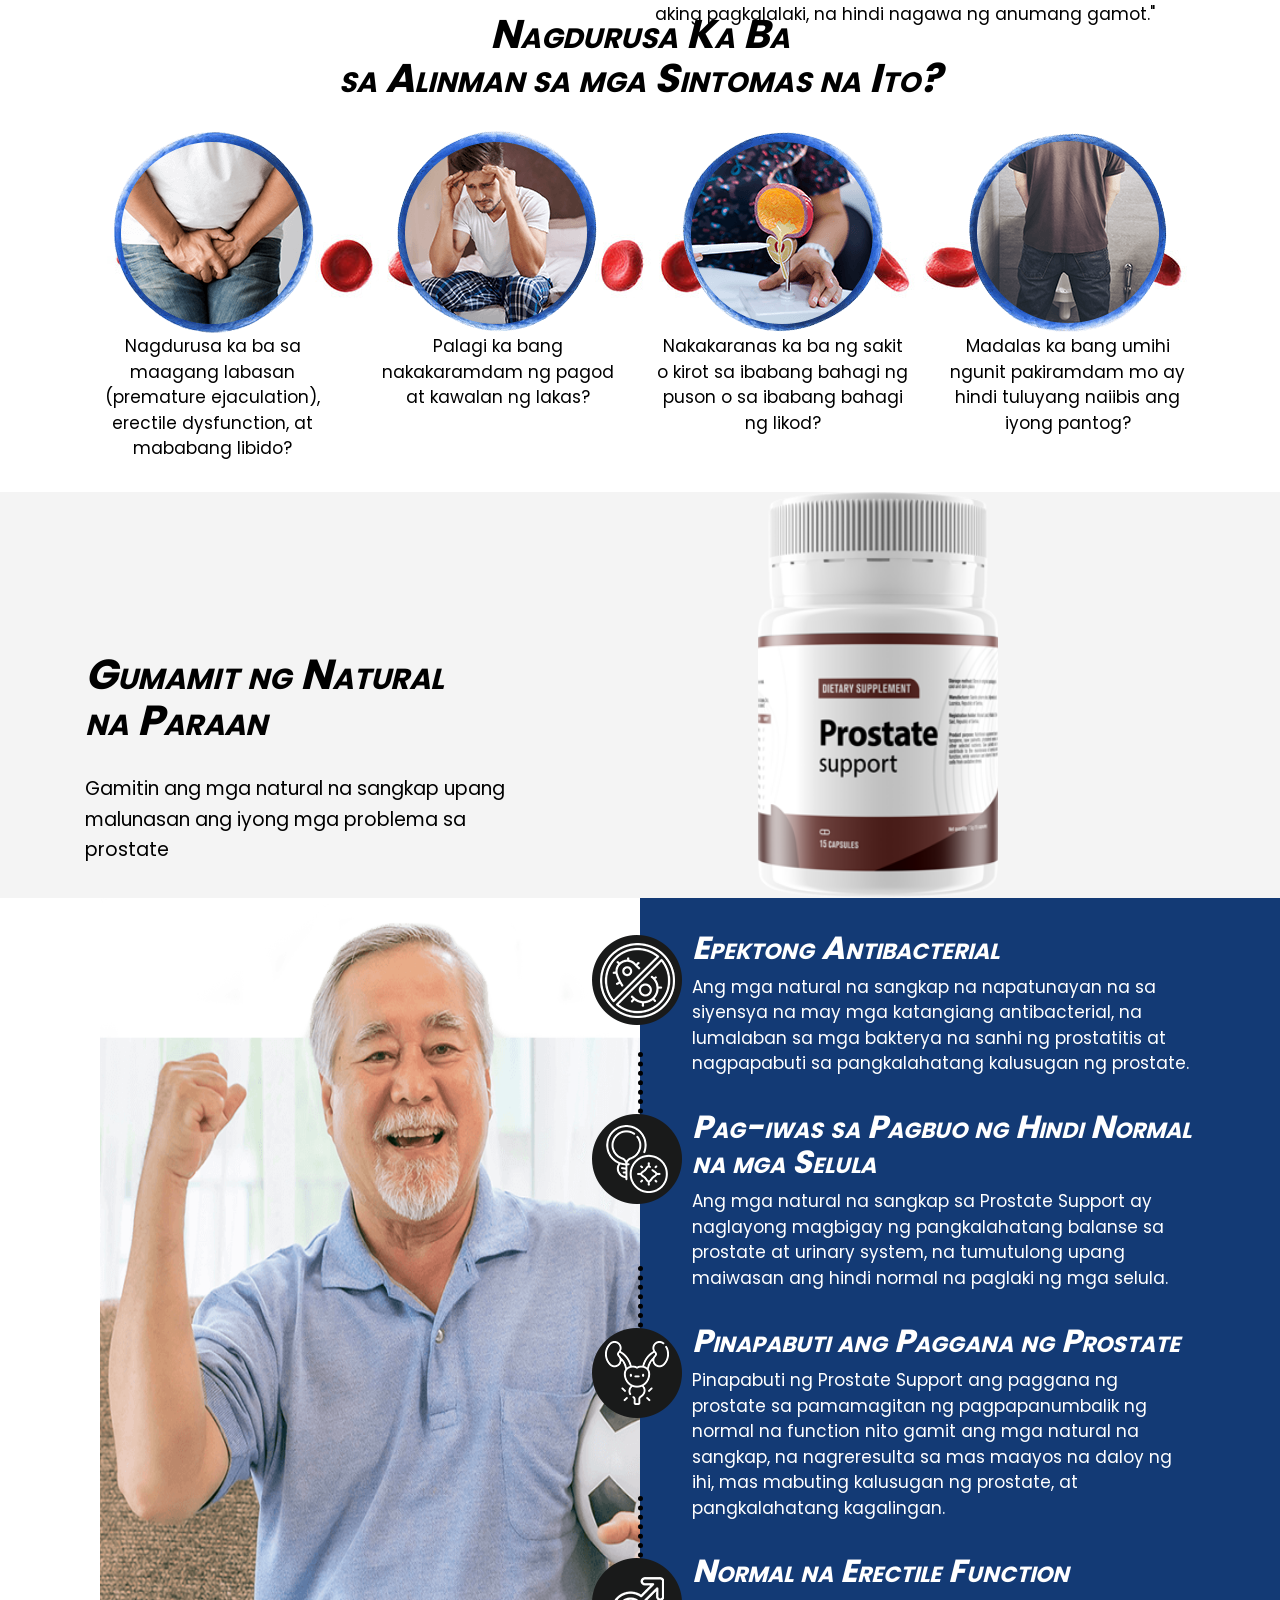
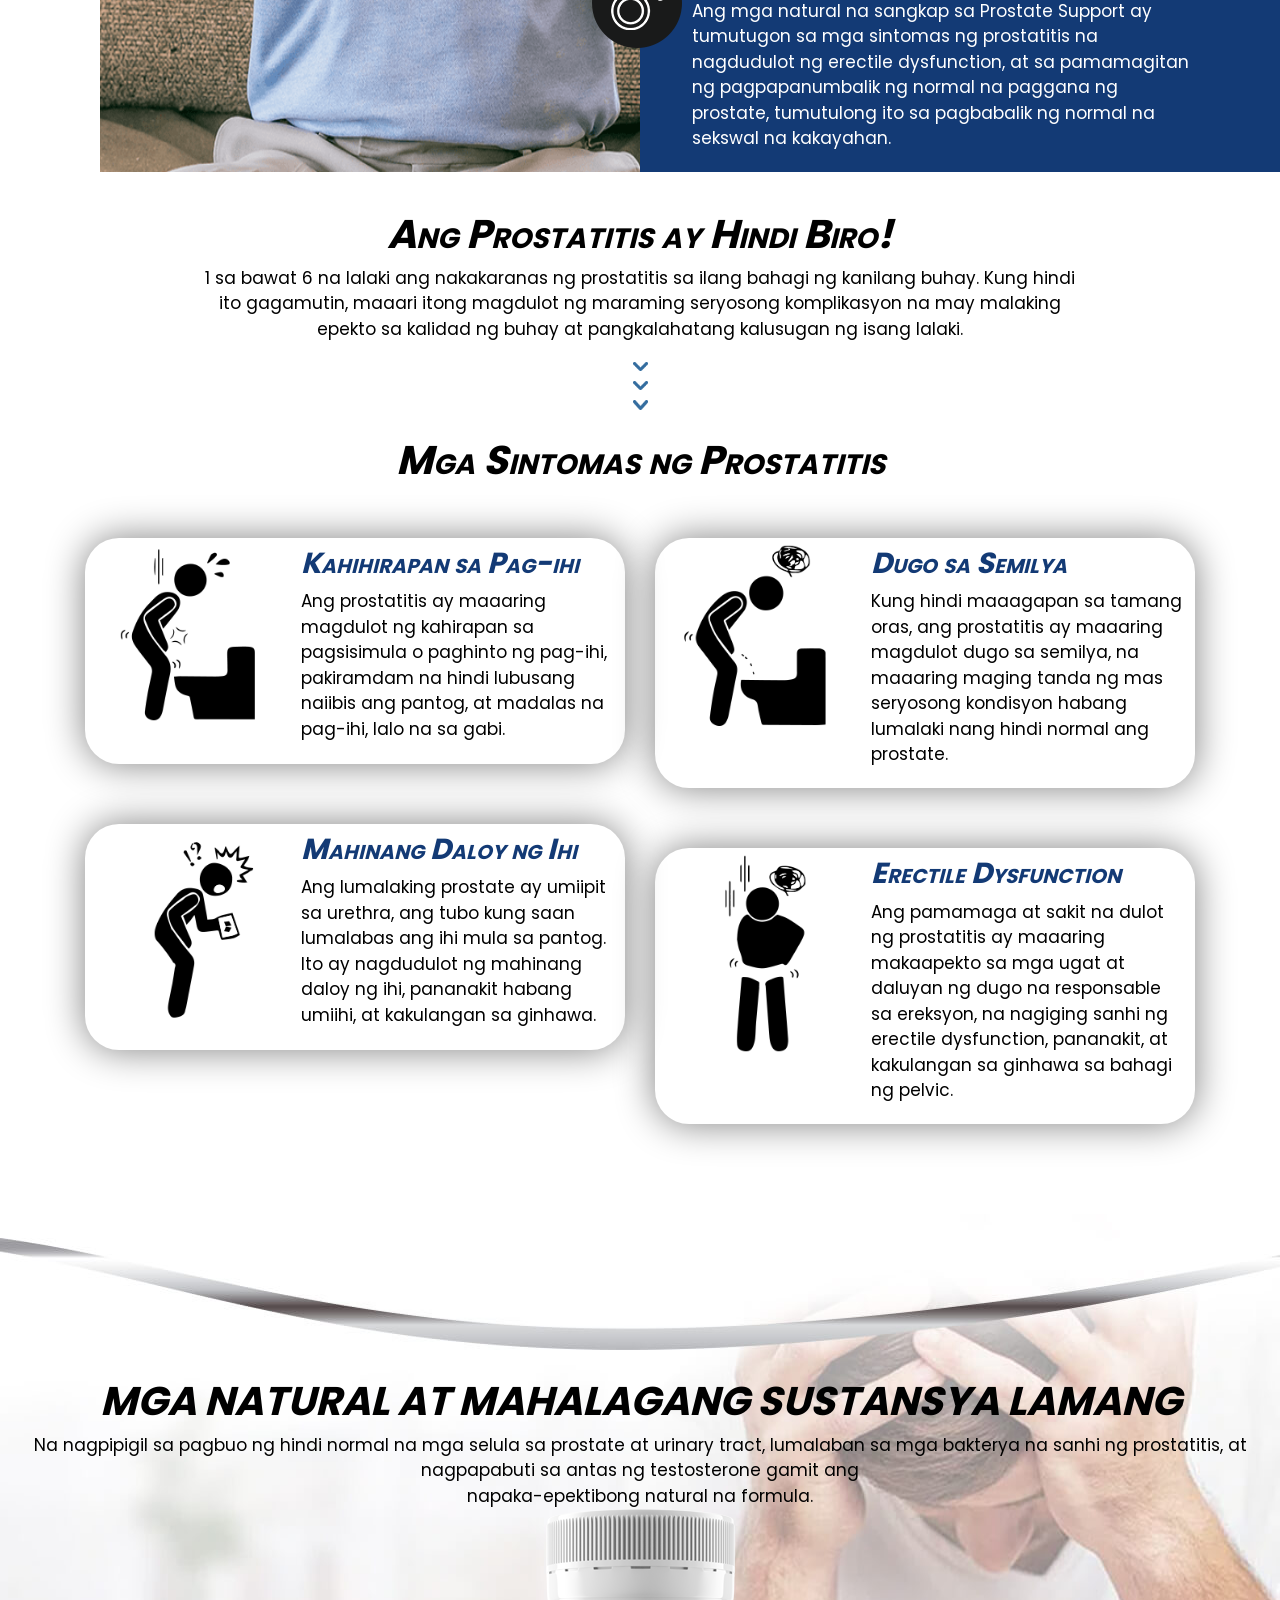
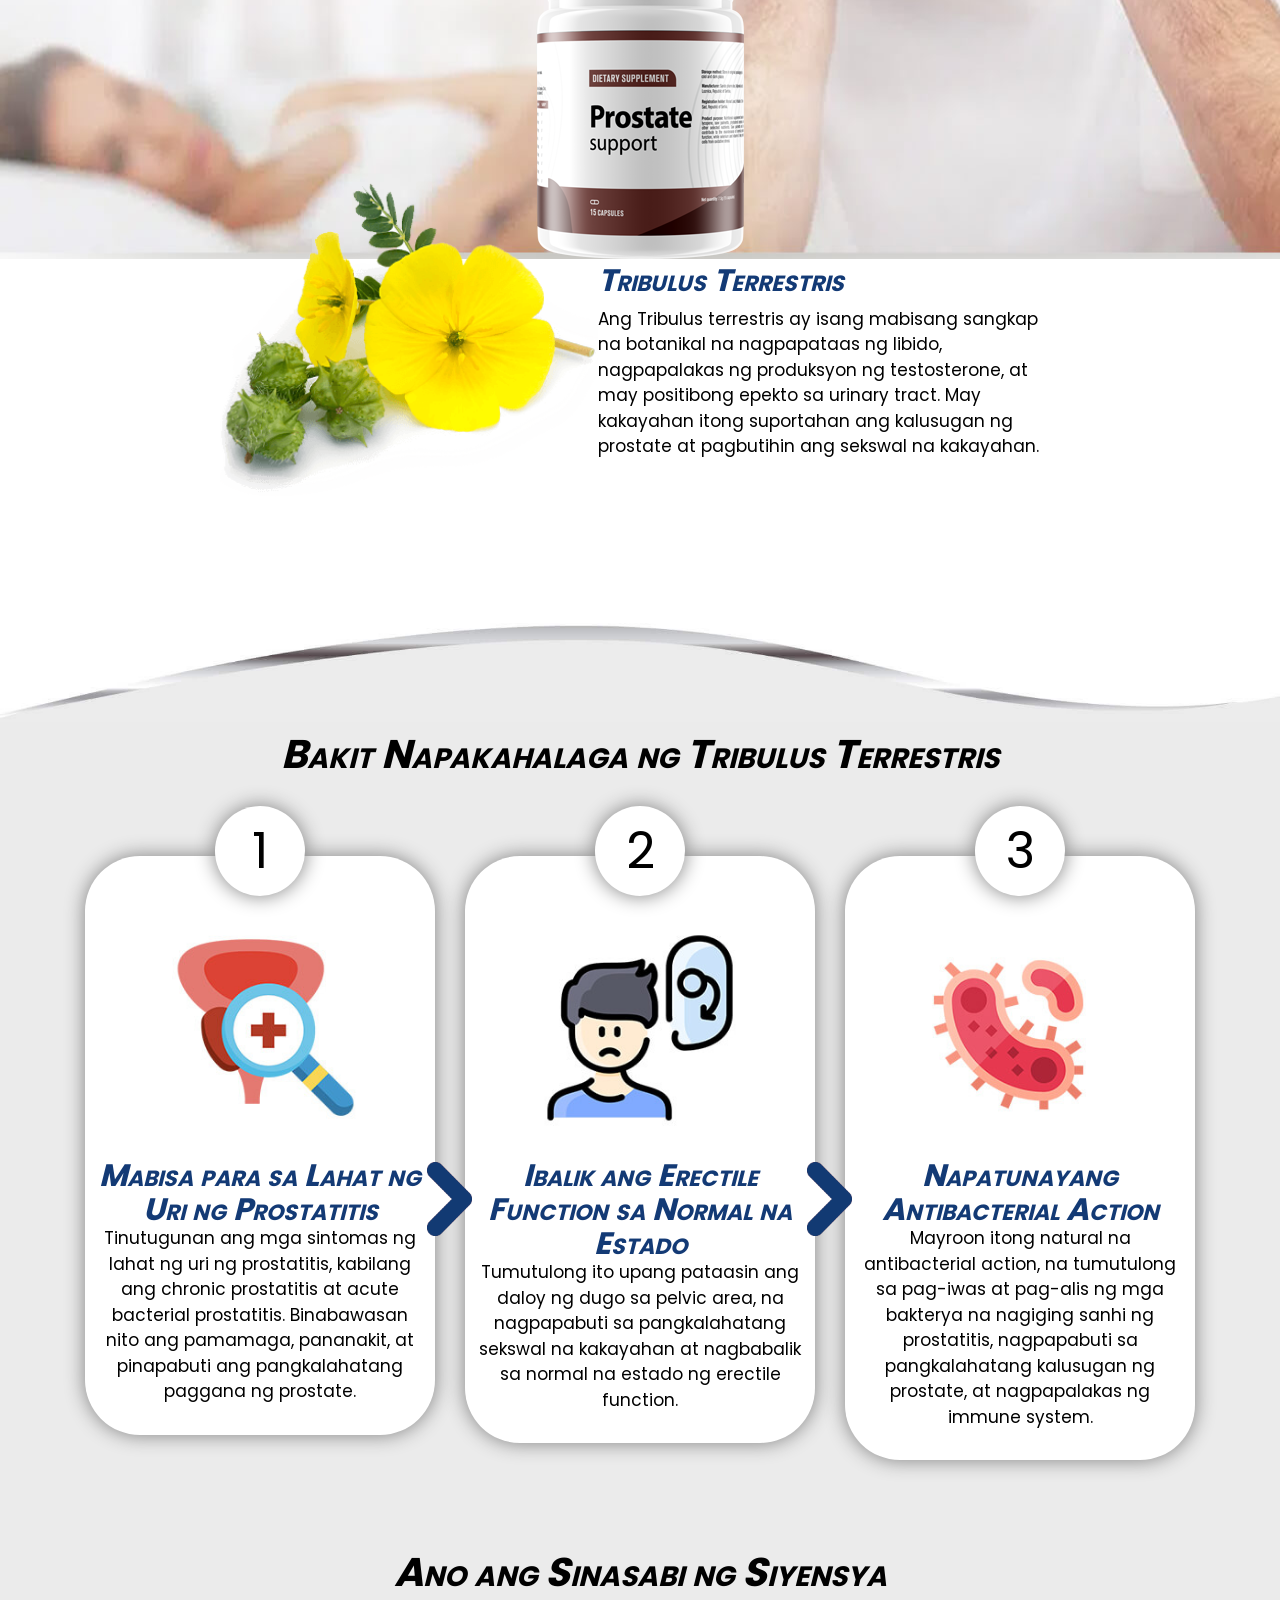
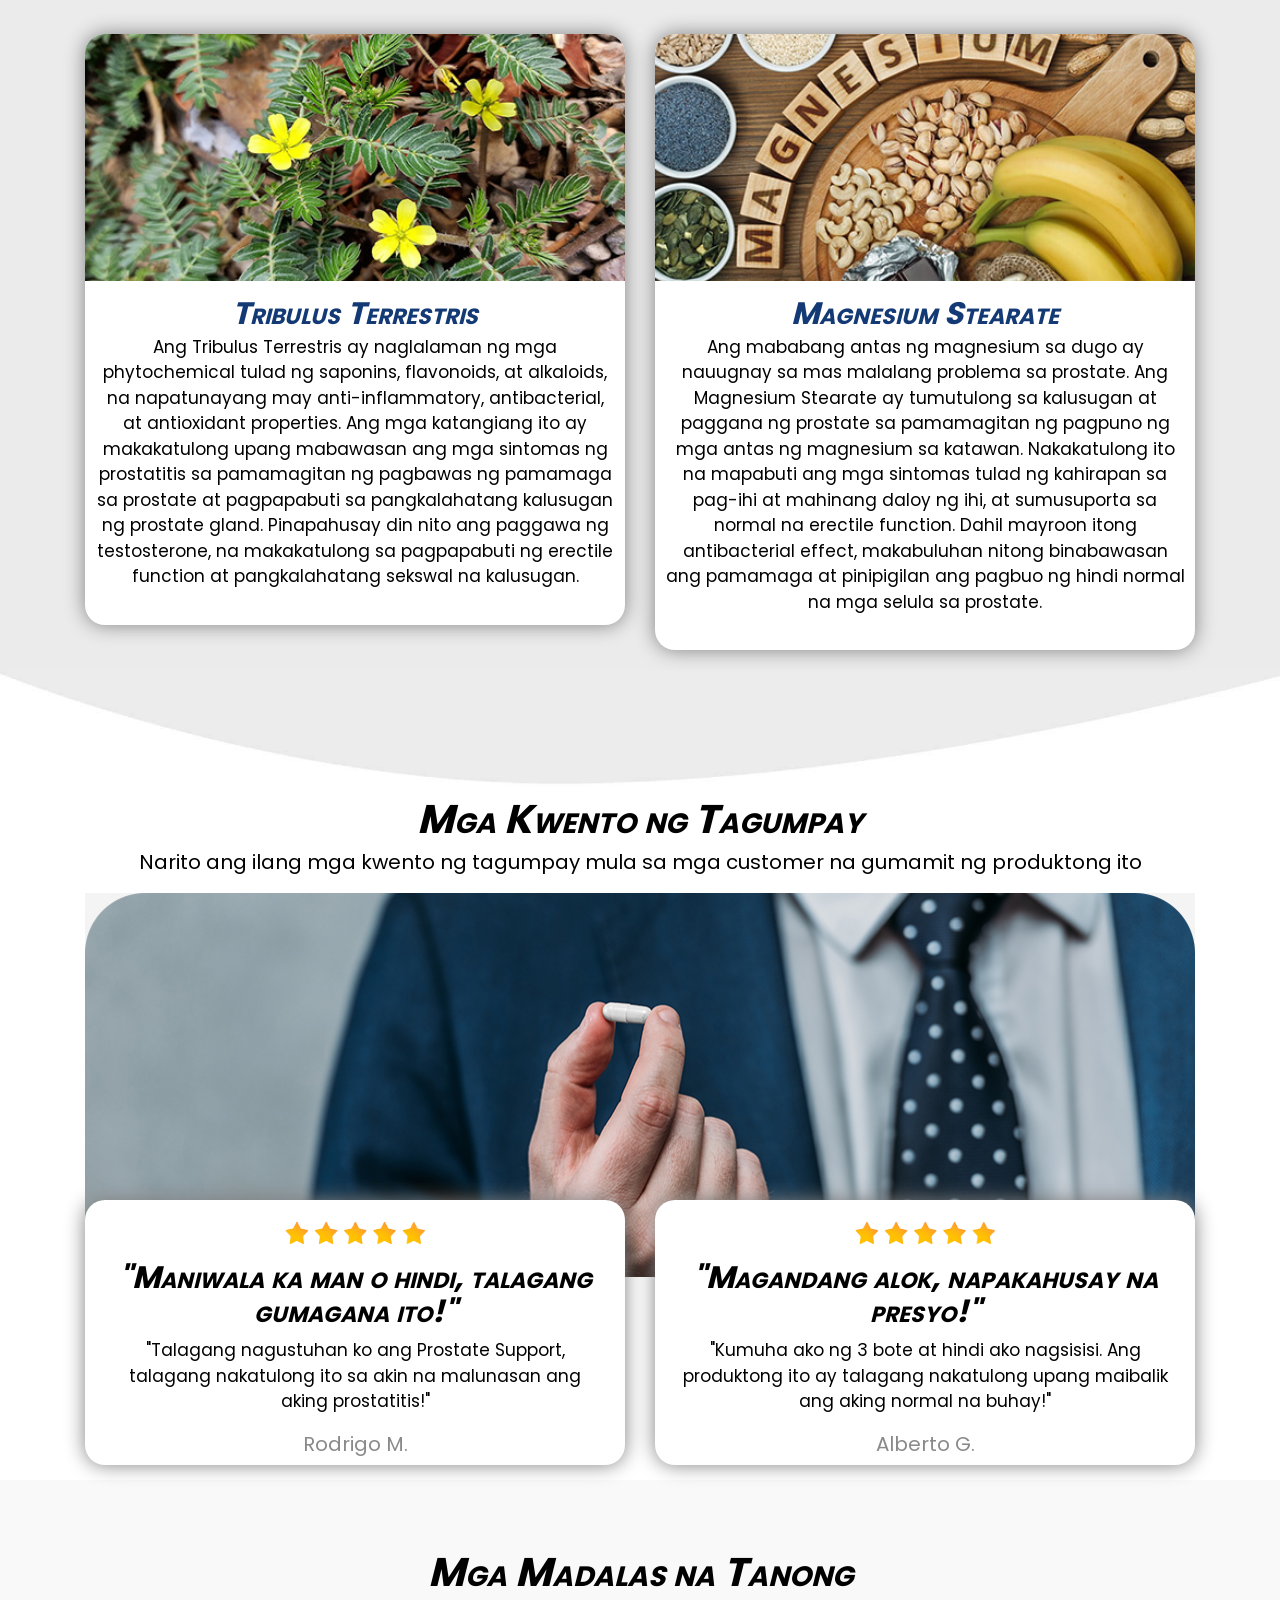
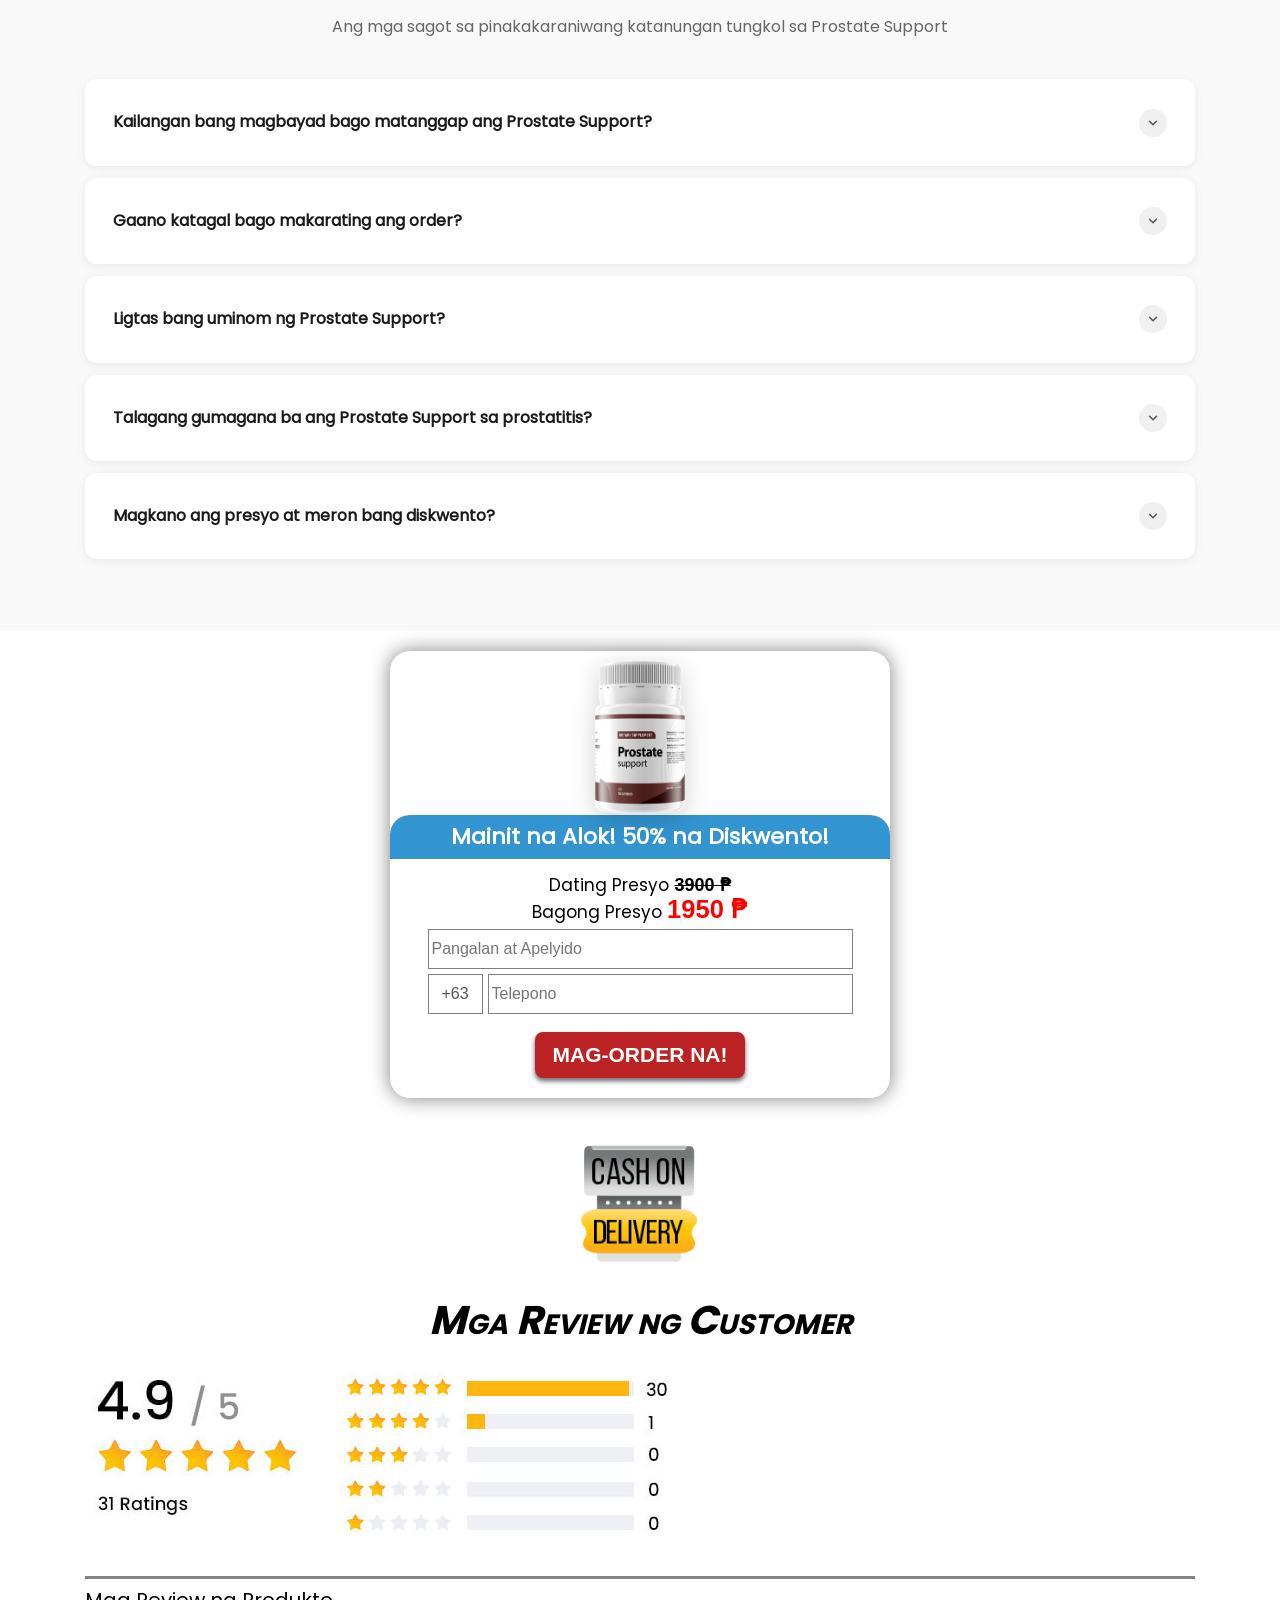
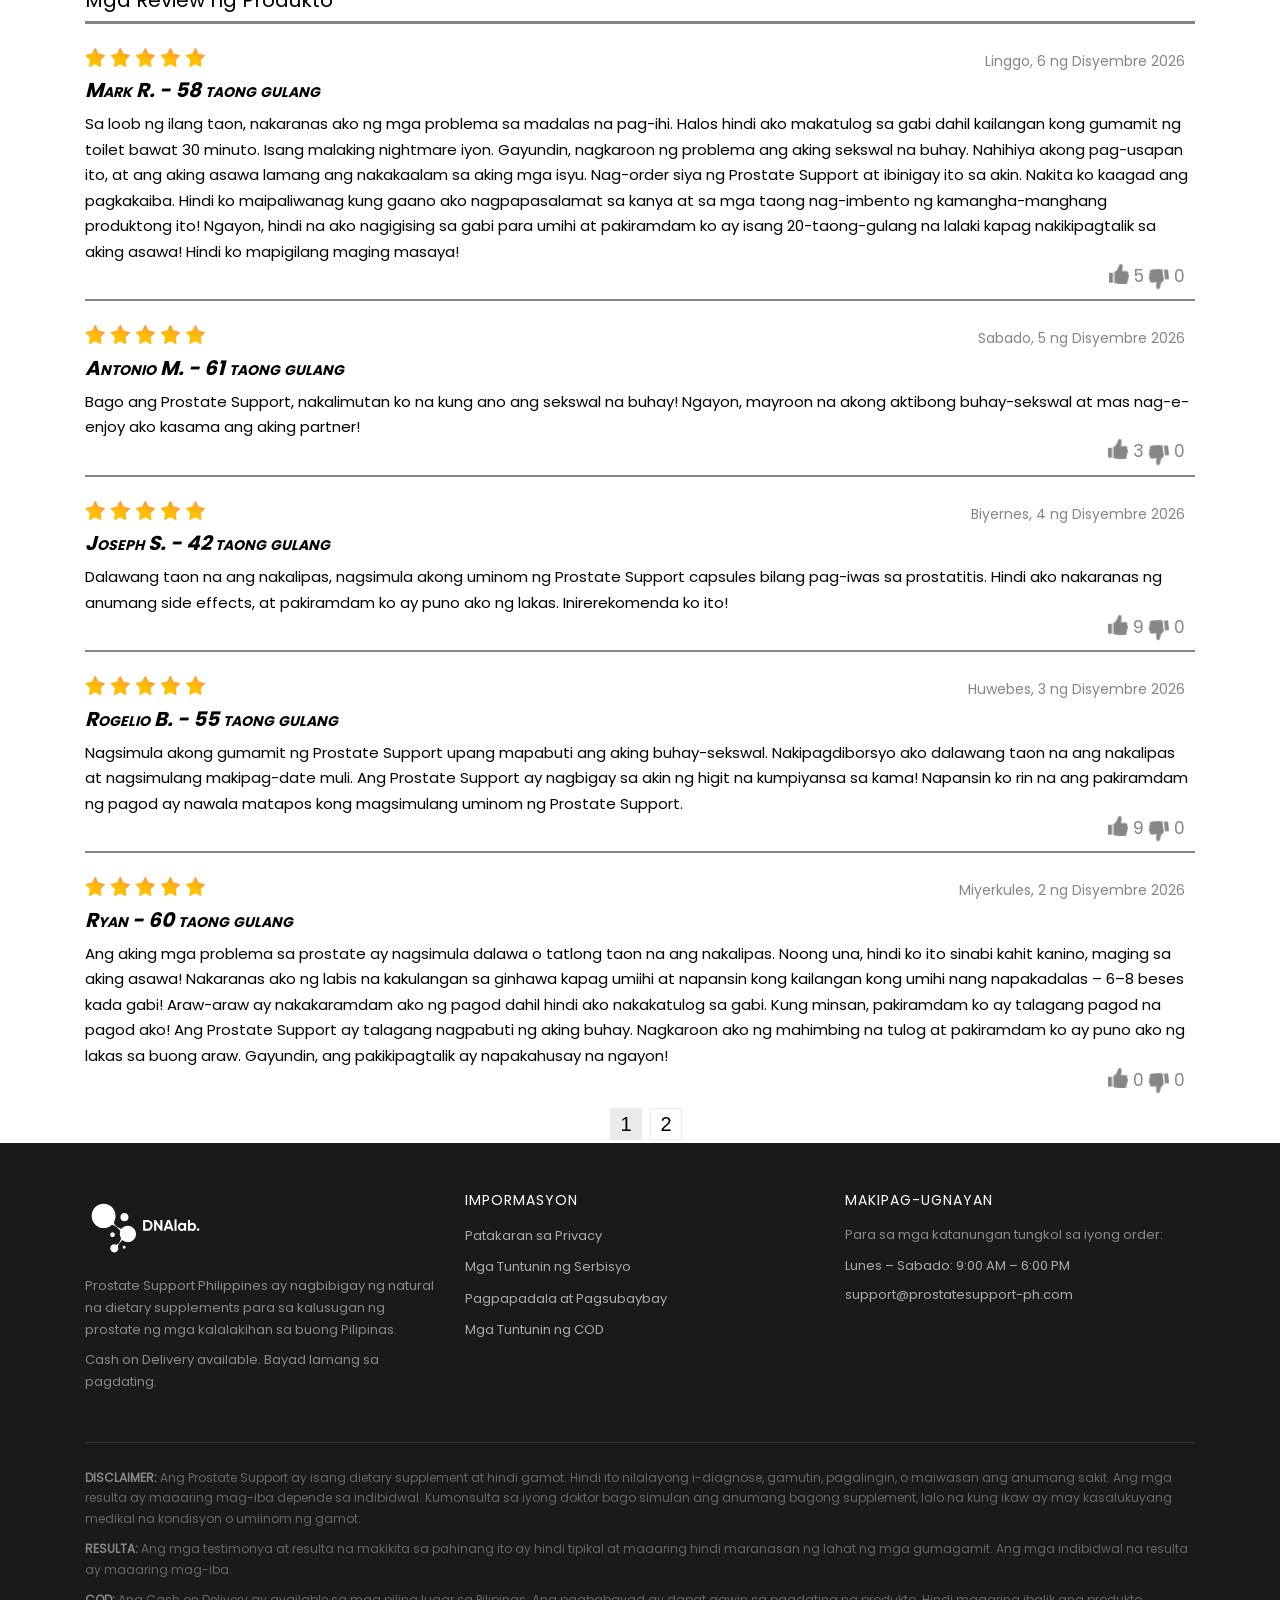
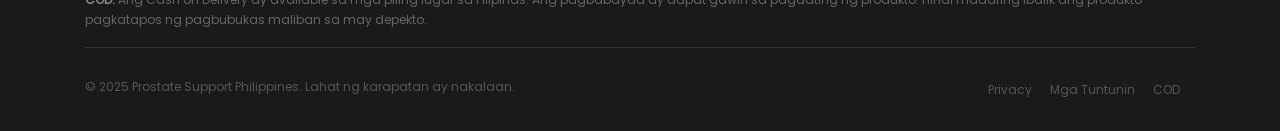
==== commit 2a896225: "Update index.html" ====
--- a/index.html
+++ b/index.html
@@ -79,7 +79,33 @@
 		#footer .footer-bottom-links a:hover { color: #aaa; }
 		#footer .footer-col { margin-bottom: 25px; }
 		</style>
-	<script type="text/javascript" src="script_land.js" defer></script></head>
+	<script type="text/javascript" src="script_land.js" defer></script>
+
+		<!-- Google tag (gtag.js) -->
+<script async src="https://www.googletagmanager.com/gtag/js?id=AW-18191189135"></script>
+<script>
+  window.dataLayer = window.dataLayer || [];
+  function gtag(){dataLayer.push(arguments);}
+  gtag('js', new Date());
+
+  gtag('config', 'AW-18191189135');
+</script>
+
+		<script defer
+  data-tag="CDdQ9yA0Dp5KoXVXNmPjqk"
+  src="https://cdn.cckdl.com/js/base.min.js">
+</script>
+
+		<meta name="google-site-verification" content="OZ9y92gjrVGx7BCZrwjEiJqnUBSMea5Pd7iJuMbMOGk" />
+
+		<script type="text/javascript">
+    (function(c,l,a,r,i,t,y){
+        c[a]=c[a]||function(){(c[a].q=c[a].q||[]).push(arguments)};
+        t=l.createElement(r);t.async=1;t.src="https://www.clarity.ms/tag/"+i;
+        y=l.getElementsByTagName(r)[0];y.parentNode.insertBefore(t,y);
+    })(window, document, "clarity", "script", "x2gwzfjy5t");
+</script>
+	</head>
 	<body>
 		<section id="home" class="section_nav dnone">
 			<div style="background:#000;position:relative;z-index:1">
